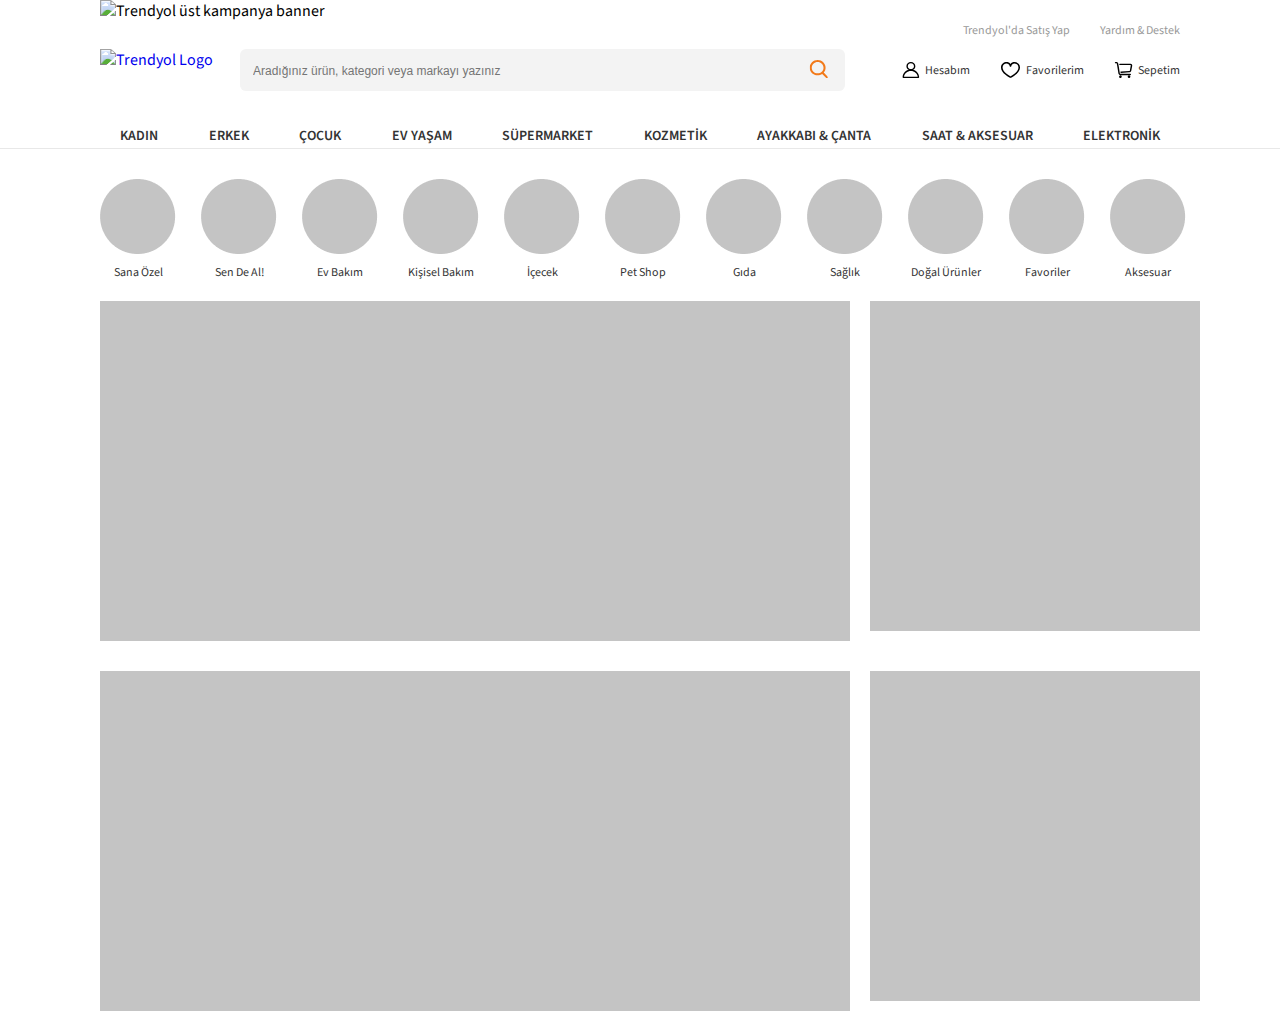
==== index.html @ 32fa2d1e "main rectangles are added" ====
<!DOCTYPE html>
<html lang="tr">
  <head>
    <meta charset="UTF-8" />
    <meta http-equiv="X-UA-Compatible" content="IE=edge" />
    <meta name="viewport" content="width=device-width, initial-scale=1.0" />
    <title>
      En Trend Ürünler Türkiye'nin Online Alışveriş Sitesi Trendyol'da
    </title>

    <link rel="preconnect" href="https://fonts.googleapis.com" />
    <link rel="preconnect" href="https://fonts.gstatic.com" crossorigin />
    <link
      href="https://fonts.googleapis.com/css2?family=Source+Sans+Pro:wght@400;600&display=swap"
      rel="stylesheet"
    />
    <link rel="stylesheet" href="styles.css" />
  </head>
  <body>
    <div class="container">
      <section class="top-banner">
        <img
          src="assets/images/top-banner.jpg"
          alt="Trendyol üst kampanya banner"
        />
      </section>

      <header>
        <div class="header-links">
          <a href="https://partner.trendyol.com/onboarding/satici-formu"
            >Trendyol'da Satış Yap</a
          >
          <a href="https://www.trendyol.com/yardim/sorular">Yardım & Destek</a>
        </div>

        <div class="logo-search-account-container">
          <a href="/">
            <img src="assets/images/logo.svg" alt="Trendyol Logo" />
          </a>
          <form class="search" action="" method="POST">
            <input
              type="search"
              placeholder="Aradığınız ürün, kategori veya markayı yazınız"
            />
            <button>
              <svg
                width="19"
                height="18"
                viewBox="0 0 19 18"
                fill="none"
                xmlns="http://www.w3.org/2000/svg"
              >
                <g clip-path="url(#clip0)">
                  <path
                    d="M19.4109 17.306L14.7269 12.603C15.9255 11.2393 16.5879 9.48658 16.5909 7.671C16.5909 3.441 13.0269 0 8.64593 0C4.26494 0 0.699951 3.441 0.699951 7.671C0.699951 11.901 4.26494 15.342 8.64593 15.342C10.2684 15.3483 11.855 14.8645 13.1979 13.954L17.9179 18.694C18.1149 18.891 18.3799 19 18.6639 19C18.9339 19 19.1889 18.9 19.3819 18.72C19.4795 18.6308 19.558 18.5227 19.6126 18.4023C19.6673 18.2819 19.6969 18.1516 19.6997 18.0194C19.7025 17.8872 19.6784 17.7558 19.629 17.6332C19.5795 17.5106 19.5056 17.3993 19.4119 17.306H19.4109ZM8.64593 2.001C11.8839 2.001 14.5189 4.545 14.5189 7.671C14.5189 10.798 11.8839 13.341 8.64593 13.341C5.40694 13.341 2.77295 10.798 2.77295 7.671C2.77295 4.545 5.40694 2.001 8.64593 2.001Z"
                    fill="#F27A1A"
                  />
                </g>
                <defs>
                  <clipPath id="clip0">
                    <rect
                      width="17.9999"
                      height="18"
                      fill="white"
                      transform="translate(0.699951)"
                    />
                  </clipPath>
                </defs>
              </svg>
            </button>
            <div class="search-history-container">
              <div class="search-history-container-header">
                <h6>Geçmiş Aramalar</h6>
                <a href="#">Temizle</a>
              </div>
              <ul>
                <li><a href="#">Robot Süpürge</a></li>
                <li><a href="#">iPhone 11</a></li>
              </ul>
            </div>
          </form>
          <nav>
            <ul class="account-list">
              <li>
                <a href="https://www.trendyol.com/hesabim/siparislerim">
                  <svg
                    width="18"
                    height="16"
                    viewBox="0 0 18 16"
                    fill="none"
                    xmlns="http://www.w3.org/2000/svg"
                  >
                    <path
                      d="M8.88581 8.89825C5.32286 8.89825 2.39386 11.4335 2.04184 14.683H15.7298C15.3778 11.4335 12.4488 8.89825 8.88581 8.89825ZM16.4684 16H1.30322C0.914888 16 0.600098 15.7052 0.600098 15.3415C0.600098 11.0552 4.30871 7.58117 8.88581 7.58117C13.4629 7.58117 17.1715 11.0552 17.1715 15.3415C17.1715 15.7052 16.8567 16 16.4684 16H16.4684ZM11.974 4.20942C11.974 2.61304 10.5903 1.31708 8.88583 1.31708C7.18136 1.31708 5.79766 2.61304 5.79766 4.20942C5.79766 5.80581 7.18136 7.10177 8.88583 7.10177C10.5903 7.10177 11.974 5.80581 11.974 4.20942ZM13.3802 4.20942C13.3802 6.53323 11.3669 8.41885 8.88581 8.41885C6.4047 8.41885 4.39139 6.53323 4.39139 4.20942C4.39139 1.88561 6.40467 0 8.88581 0C11.367 0 13.3802 1.88565 13.3802 4.20942Z"
                      fill="black"
                    />
                  </svg>
                  Hesabım
                </a>
                <ul class="user-menu">
                  <li>John Doe</li>
                  <li>
                    <a href="">
                      <svg
                        width="14"
                        height="15"
                        viewBox="0 0 14 15"
                        fill="none"
                        xmlns="http://www.w3.org/2000/svg"
                      >
                        <path
                          d="M0.886963 2.89001L6.62349 5.1275V14.9675L0.924612 12.6338L0.886963 2.89001ZM8.03801 14.9987L13.795 12.6337V2.95375L8.05737 5.09623L8.03801 14.9987ZM7.33557 3.9775L12.602 1.9175L7.33557 0L1.94647 1.91624L7.33557 3.9775Z"
                          fill="#999999"
                        />
                      </svg>
                      Siparişlerim
                    </a>
                  </li>
                  <li>
                    <a href="">
                      <svg
                        width="14"
                        height="14"
                        viewBox="0 0 14 14"
                        fill="none"
                        xmlns="http://www.w3.org/2000/svg"
                      >
                        <path
                          d="M0.886963 1.50001V9.75C0.886963 10.563 1.47815 11.25 2.17776 11.25H3.89882V13.75C3.89882 13.8533 3.95347 13.946 4.03631 13.9832C4.06168 13.9947 4.08794 14 4.11397 14C4.17333 14 4.23142 13.9715 4.27317 13.9182L6.36039 11.25H12.5042C13.2038 11.25 13.795 10.563 13.795 9.74998V1.5C13.795 0.686996 13.2038 0 12.5042 0H2.17779C1.47817 0 0.886988 0.686996 0.886988 1.5L0.886963 1.50001ZM9.49229 5.50001C9.49229 4.94851 9.87826 4.50001 10.3528 4.50001C10.8274 4.50001 11.2134 4.94853 11.2134 5.50001C11.2134 6.05151 10.8274 6.50001 10.3528 6.50001C9.87826 6.50001 9.49229 6.05149 9.49229 5.50001ZM6.48042 5.50001C6.48042 4.94851 6.86636 4.50001 7.34096 4.50001C7.81555 4.50001 8.20149 4.94853 8.20149 5.50001C8.20149 6.05151 7.81553 6.50001 7.34096 6.50001C6.86638 6.50001 6.48042 6.05149 6.48042 5.50001ZM3.46856 5.50001C3.46856 4.94851 3.8545 4.50001 4.3291 4.50001C4.80369 4.50001 5.18963 4.94853 5.18963 5.50001C5.18963 6.05151 4.80369 6.50001 4.3291 6.50001C3.8545 6.50001 3.46856 6.05149 3.46856 5.50001Z"
                          fill="#999999"
                        />
                      </svg>
                      Değerlendirmelerim
                    </a>
                  </li>
                  <li>
                    <a href="">
                      <svg
                        width="14"
                        height="18"
                        viewBox="0 0 14 18"
                        fill="none"
                        xmlns="http://www.w3.org/2000/svg"
                      >
                        <path
                          d="M3.2163 4.85682L8.64424 1.60313L7.44733 0L2.84885 4.88181H3.19052C3.19911 4.87183 3.20771 4.86433 3.2163 4.85684V4.85682ZM10.2623 13.8713C9.9808 13.8713 9.76592 13.5766 9.76592 13.247L9.67137 10.3204C9.67137 9.99082 9.88625 9.70116 10.1677 9.70116H13.6725L13.6596 6.19025C13.6596 5.93055 13.593 5.71081 13.4791 5.55598C13.3674 5.40367 13.2083 5.30628 12.972 5.30377H11.4356L10.0926 2.08753L3.89748 5.80568H11.6247L12.02 6.74958C12.2672 6.77955 12.4713 6.92937 12.6024 7.13664C12.7485 7.36887 12.8173 7.66102 12.813 7.95318V9.14429C12.8323 9.21421 12.8022 9.27664 12.7506 9.31159C12.6991 9.34654 12.6368 9.34656 12.5852 9.31159C12.5336 9.27663 12.4906 9.14429 12.4906 9.14429L12.4777 7.96317C12.4777 7.74343 12.4197 7.52367 12.3252 7.37385C12.2306 7.22402 12.1038 7.12913 11.919 7.12913L1.87756 7.13413C1.55309 7.13413 1.2544 7.03674 1.02448 6.86693C0.975054 6.82948 0.929929 6.79202 0.886963 6.74707L0.891266 16.6056C0.893409 16.8128 0.996553 17.0151 1.19425 17.1724C1.39409 17.3322 1.68418 17.4421 2.00865 17.4421H11.8288C12.1812 17.4421 12.5207 17.1075 12.5207 16.6056L12.6303 14.3732C12.6303 14.3033 12.6604 14.2408 12.7119 14.2059C12.7635 14.1709 12.8258 14.1709 12.8774 14.2059C12.929 14.2408 12.9591 14.3057 12.9591 14.3732L12.8495 16.5331C13.0794 16.5182 13.2857 16.4507 13.4297 16.3359C13.593 16.2035 13.6854 16.0262 13.6854 15.7266L13.795 13.8713H10.2623V13.8713ZM1.18782 6.54485C1.35973 6.6722 1.6047 6.7546 1.87329 6.7546H2.35892C2.36106 6.75211 2.36322 6.7496 2.36322 6.7496L3.72557 5.30628H2.05808C1.71427 5.30379 1.40913 5.41865 1.19639 5.58846C1.03738 5.71581 0.934232 5.87063 0.891266 6.03293C0.897712 6.05041 0.899856 6.0679 0.902015 6.08786C0.921355 6.25018 1.01591 6.41748 1.1878 6.54483L1.18782 6.54485ZM10.5782 10.7624V12.6777C10.5782 12.825 10.6491 12.9224 10.72 12.9224H13.651V10.5252H10.72C10.6491 10.5252 10.5782 10.6151 10.5782 10.7624V10.7624Z"
                          fill="#999999"
                        />
                      </svg>
                      Trendyol Cüzdanım
                    </a>
                  </li>
                  <li>
                    <a href="">
                      <svg
                        width="14"
                        height="11"
                        viewBox="0 0 14 11"
                        fill="none"
                        xmlns="http://www.w3.org/2000/svg"
                      >
                        <path
                          d="M10.8057 0.629993C10.6013 0.236243 10.1947 0 9.71927 0H2.24553C1.49794 0 0.886963 0.707483 0.886963 1.5725V9.42875C0.886963 10.2937 1.49794 11 2.24553 11H9.71927C10.1947 11 10.6013 10.765 10.8057 10.3725L13.795 5.5L10.8057 0.630017V0.629993Z"
                          fill="#999999"
                        />
                      </svg>
                      İndirim Kuponlarım
                    </a>
                  </li>
                  <li>
                    <a href="">
                      <svg
                        width="14"
                        height="15"
                        viewBox="0 0 14 15"
                        fill="none"
                        xmlns="http://www.w3.org/2000/svg"
                      >
                        <path
                          d="M7.34097 7.5C9.11582 7.5 10.568 5.8125 10.568 3.75C10.568 1.6875 9.11582 0 7.34097 0C5.56612 0 4.11397 1.6875 4.11397 3.75C4.11397 5.8125 5.56612 7.5 7.34097 7.5ZM7.34097 9.375C5.16274 9.375 0.886963 10.5938 0.886963 13.125V15H13.795V13.125C13.795 10.5938 9.51919 9.375 7.34097 9.375Z"
                          fill="#999999"
                        />
                      </svg>
                      Kullanıcı Bilgilerim
                    </a>
                  </li>
                  <li>
                    <a href="">
                      <svg
                        width="14"
                        height="13"
                        viewBox="0 0 14 13"
                        fill="none"
                        xmlns="http://www.w3.org/2000/svg"
                      >
                        <path
                          d="M12.6851 0C13.2981 0 13.795 0.577417 13.795 1.2897V8.60066C13.795 9.31294 13.2981 9.89036 12.6851 9.89036L6.83278 9.89017L4.48678 12.6173L4.48644 9.89017L1.99679 9.89036C1.4145 9.89036 0.936948 9.36924 0.890642 8.70644L0.886963 8.60067V1.28971C0.886963 0.57743 1.38385 1.27536e-05 1.99679 1.27536e-05L12.6851 0ZM4.16992 4.9966H3.54522L3.54835 5.14838C3.617 6.80828 4.80509 8.13976 6.25001 8.13976H8.37662L8.50722 8.13612C9.93547 8.05634 11.0814 6.6753 11.0814 4.99662H10.4567L10.4536 5.12865C10.394 6.39662 9.48185 7.41383 8.37662 7.41383H6.25001L6.13636 7.41023C5.04494 7.34101 4.16992 6.28119 4.16992 4.99662V4.9966ZM5.45252 1.85346C4.69307 1.85346 4.07687 2.56954 4.07687 3.45207H4.70156L4.70544 3.3629C4.74392 2.92311 5.06397 2.5794 5.45251 2.5794C5.86695 2.5794 6.20348 2.97046 6.20348 3.45207H6.82817L6.82471 3.33796C6.77431 2.50863 6.17894 1.85348 5.45251 1.85348L5.45252 1.85346ZM9.1741 1.85346C8.41465 1.85346 7.79844 2.56954 7.79844 3.45207H8.42314L8.42701 3.3629C8.4655 2.92311 8.78555 2.5794 9.17409 2.5794C9.58853 2.5794 9.92505 2.97046 9.92505 3.45207H10.5497L10.5463 3.33796C10.4959 2.50863 9.90052 1.85348 9.17409 1.85348L9.1741 1.85346Z"
                          fill="#999999"
                        />
                      </svg>
                      Trendyol Asistan
                    </a>
                  </li>
                  <li>
                    <a href="">
                      <svg
                        width="14"
                        height="15"
                        viewBox="0 0 14 15"
                        fill="none"
                        xmlns="http://www.w3.org/2000/svg"
                      >
                        <path
                          d="M7.34097 0C10.8907 0 13.795 3.375 13.795 7.5C13.795 11.625 10.8907 15 7.34097 15C3.79127 15 0.886963 11.625 0.886963 7.5C0.886963 3.375 3.79127 0 7.34097 0ZM7.42703 10.3588C7.19789 10.3588 7.00752 10.45 6.85692 10.6338C6.70632 10.8175 6.63101 11.05 6.63101 11.3338C6.63101 11.6175 6.70629 11.85 6.85692 12.0338C7.00754 12.2175 7.19789 12.3088 7.42703 12.3088C7.65616 12.3088 7.84868 12.2175 8.0025 12.0338C8.15632 11.85 8.23377 11.6175 8.23377 11.3338C8.23377 11.05 8.15632 10.8175 8.0025 10.6338C7.84868 10.45 7.65613 10.3588 7.42703 10.3588ZM7.56686 3.63373C7.15811 3.63373 6.79024 3.73623 6.46432 3.93999C6.20294 4.10249 5.97059 4.30249 5.76728 4.5375L5.61992 4.72125L6.30835 5.45873C6.46647 5.25874 6.63427 5.09998 6.81393 4.98374C6.99359 4.8675 7.19363 4.80873 7.41631 4.80873C7.68846 4.80873 7.90251 4.9 8.05633 5.08373C8.21016 5.26746 8.2876 5.50875 8.2876 5.80871C8.2876 5.99997 8.24779 6.17997 8.16927 6.34622C8.09075 6.51246 7.99178 6.68123 7.87344 6.85246C7.75511 7.0237 7.62926 7.19871 7.49696 7.37746C7.36466 7.55621 7.24633 7.74996 7.142 7.95871C7.03766 8.16744 6.95913 8.39621 6.90536 8.64621C6.86558 8.83371 6.84942 9.03496 6.86018 9.25121L6.87847 9.4712H7.96489C7.93585 9.20493 7.9563 8.96245 8.02405 8.74619C8.0918 8.52992 8.18217 8.32494 8.29296 8.13369C8.40376 7.94243 8.52961 7.75868 8.66945 7.58368C8.80928 7.40867 8.9405 7.22492 9.06207 7.03367C9.18362 6.84241 9.28581 6.63992 9.36863 6.42742C9.45145 6.21492 9.49231 5.97494 9.49231 5.70867C9.49231 5.36742 9.4439 5.06742 9.34708 4.80866C9.25026 4.54989 9.11795 4.33366 8.94908 4.15865C8.78021 3.98365 8.57798 3.8524 8.34132 3.76491C8.10468 3.67739 7.84652 3.63366 7.56685 3.63366L7.56686 3.63373Z"
                          fill="#999999"
                        />
                      </svg>
                      Yardım
                    </a>
                  </li>
                  <li>
                    <a href="">
                      <svg
                        width="14"
                        height="15"
                        viewBox="0 0 14 15"
                        fill="none"
                        xmlns="http://www.w3.org/2000/svg"
                      >
                        <path
                          d="M8.95446 8.12496C8.65705 8.12496 8.41666 8.40499 8.41666 8.74992V11.25C8.41666 11.5944 8.17568 11.875 7.87876 11.875H6.26526V2.49996C6.26526 1.96622 5.97268 1.48934 5.53277 1.31184L5.37353 1.24992H7.87876C8.17568 1.24992 8.41666 1.53053 8.41666 1.875V3.75C8.41666 4.09493 8.65705 4.37496 8.95446 4.37496C9.25188 4.37496 9.49226 4.09493 9.49226 3.75V1.875C9.49226 0.84126 8.76833 0 7.87876 0H2.09709C2.0766 0 2.05947 0.0106494 2.03958 0.0137256C2.01368 0.0112061 1.98896 0 1.96266 0C1.36941 0 0.886963 0.560537 0.886963 1.24992V12.4999C0.886963 13.0337 1.17955 13.5105 1.61945 13.688L4.8562 14.9419C4.9659 14.9812 5.07502 15 5.18965 15C5.78289 15 6.26525 14.4394 6.26525 13.75V13.125H7.87875C8.76832 13.125 9.49225 12.2837 9.49225 11.25V8.74992C9.49225 8.40499 9.25186 8.12496 8.95445 8.12496H8.95446ZM13.6374 5.80811L11.486 3.30814C11.3323 3.12939 11.1009 3.0756 10.8998 3.17241C10.6992 3.26934 10.568 3.49742 10.568 3.75V5.625H8.41666C8.11974 5.625 7.87876 5.90492 7.87876 6.24996C7.87876 6.59501 8.11974 6.87492 8.41666 6.87492H10.568V8.74992C10.568 9.00249 10.6992 9.23058 10.8998 9.32751C11.1009 9.42432 11.3323 9.37055 11.486 9.19189L13.6374 6.69182C13.8477 6.44748 13.8477 6.05244 13.6374 5.80811Z"
                          fill="#999999"
                        />
                      </svg>

                      Çıkış Yap
                    </a>
                  </li>
                </ul>
              </li>
              <li>
                <a href="https://www.trendyol.com/hesabim/favoriler">
                  <svg
                    width="21"
                    height="16"
                    viewBox="0 0 21 16"
                    fill="none"
                    xmlns="http://www.w3.org/2000/svg"
                  >
                    <path
                      d="M11.5595 13.7957C12.5545 13.1852 13.54 12.4969 14.4505 11.7451C16.9537 9.67779 18.4265 7.52344 18.4265 5.43236C18.4265 0.912598 12.0431 -0.0154943 11.2906 4.14822C11.1423 4.9688 9.86694 4.9688 9.71863 4.14817C8.96626 -0.0154629 2.5847 0.912552 2.5847 5.43231C2.5847 7.52345 4.05716 9.67781 6.55982 11.7451C7.47004 12.4969 8.45529 13.1852 9.45011 13.7957C9.86009 14.0473 10.2179 14.2536 10.5046 14.4107C10.7914 14.2536 11.1494 14.0473 11.5595 13.7957L11.5595 13.7957ZM10.5046 16C10.3386 16.0007 10.1783 15.9524 10.0452 15.867C9.69287 15.6851 9.1834 15.4009 8.56889 15.0238C7.51453 14.3768 6.4698 13.6469 5.49814 12.8443C2.68975 10.5245 0.990967 8.03903 0.990967 5.43238C0.990967 -0.0029788 7.98467 -1.71807 10.5047 1.93527C13.0251 -1.71809 20.0202 -0.00299453 20.0202 5.43238C20.0202 8.03911 18.321 10.5246 15.512 12.8444C14.5401 13.647 13.4952 14.3769 12.4406 15.0239C11.8259 15.401 11.3163 15.6852 10.9639 15.867C10.8309 15.9524 10.6705 16.0007 10.5045 16L10.5046 16Z"
                      fill="black"
                    />
                  </svg>
                  Favorilerim
                </a>
              </li>
              <li>
                <a href="https://www.trendyol.com/sepetim#/basket">
                  <svg
                    width="19"
                    height="16"
                    viewBox="0 0 19 16"
                    fill="none"
                    xmlns="http://www.w3.org/2000/svg"
                  >
                    <path
                      d="M16.258 11.8321C16.6647 11.8321 16.9943 12.1345 16.9943 12.5075C16.9943 12.8805 16.6647 13.1829 16.258 13.1829H6.30077C5.3546 13.1829 4.52654 12.4986 4.41134 11.6247L3.37205 4.90052L2.77908 1.75127C2.75021 1.53655 2.53669 1.35128 2.32535 1.35128L1.54197 1.35125C1.14305 1.34116 0.825439 1.04164 0.825439 0.675641C0.825439 0.309641 1.14312 0.0101222 1.54471 0H2.32538C3.28181 0 4.1189 0.684359 4.23417 1.55542L4.82546 4.69066L5.86985 11.4489C5.89648 11.6547 6.09946 11.8321 6.30031 11.8321H16.258H16.258ZM17.7549 2.23243C18.1368 2.62763 18.3113 3.1835 18.235 3.76265L17.2697 8.83518C17.1557 9.69459 16.3289 10.3658 15.3927 10.3656L7.12092 10.9275C6.82488 10.9456 6.54586 10.7992 6.41273 10.5561C6.27959 10.3129 6.31814 10.0202 6.51084 9.81295C6.63888 9.67601 6.81741 9.59356 7.01309 9.5807L15.3383 9.01634C15.5715 9.01523 15.7875 8.84403 15.8151 8.63672L16.7795 3.56475C16.8009 3.40139 16.7493 3.22683 16.6517 3.12525C16.6025 3.07124 16.5293 3.04045 16.4512 3.04149L5.83308 3.04146C5.43416 3.03137 5.11651 2.73188 5.11651 2.36585C5.11651 1.99982 5.43416 1.70033 5.83582 1.69021H16.4512C16.9545 1.69021 17.4189 1.88345 17.7503 2.22809L17.7549 2.2325L17.7549 2.23243ZM6.46185 16L6.45911 16C5.71304 16 5.10822 15.4452 5.10822 14.7609C5.10822 14.0765 5.71304 13.5218 6.46189 13.5218C7.19333 13.5405 7.77568 14.0897 7.77568 14.7609C7.77568 15.432 7.19333 15.9813 6.46189 15.9999L6.46185 16ZM15.0452 16C14.3082 15.9813 13.7258 15.4321 13.7258 14.7609C13.7258 14.0897 14.3082 13.5405 15.0452 13.5219C15.7766 13.5405 16.359 14.0897 16.359 14.7609C16.359 15.4321 15.7766 15.9813 15.0452 16Z"
                      fill="black"
                    />
                  </svg>
                  Sepetim
                </a>
              </li>
            </ul>
          </nav>
        </div>
      </header>
    </div>
    <nav class="header-tabs-navigation">
      <ul class="header-tabs container">
        <li>
          <a href="#">Kadın</a>
          <div class="sub-nav">
            <div class="sub-nav-column">
              <ul class="sub-nav-list">
                <li class="sub-nav-list-item">
                  <a href="#">Sofra & Mutfak</a>
                </li>
                <li class="sub-nav-list-item"><a href="#">Yemek Takımı</a></li>
                <li class="sub-nav-list-item">
                  <a href="#">Çatal Kaşık Bıçak Seti</a>
                </li>
                <li class="sub-nav-list-item">
                  <a href="#">Baharat Takımı</a>
                </li>
                <li class="sub-nav-list-item"><a href="#">Fincan & Kupa</a></li>
                <li class="sub-nav-list-item">
                  <a href="#">Fırın & Kek Kalıbı</a>
                </li>
                <li class="sub-nav-list-item"><a href="#">Çaydanlık</a></li>
                <li class="sub-nav-list-item"><a href="#">Tencere Seti</a></li>
              </ul>
              <ul class="sub-nav-list">
                <li class="sub-nav-list-item"><a href="#">Banyo</a></li>
                <li class="sub-nav-list-item">
                  <a href="#">Havlu & Havlu Seti</a>
                </li>
                <li class="sub-nav-list-item"><a href="#">Bornoz</a></li>
                <li class="sub-nav-list-item"><a href="#">Banyo Seti</a></li>
                <li class="sub-nav-list-item"><a href="#">Banyo Paspası</a></li>
              </ul>
            </div>
            <div class="sub-nav-column">
              <ul class="sub-nav-list">
                <li class="sub-nav-list-item"><a href="#">Ev Tekstili</a></li>
                <li class="sub-nav-list-item"><a href="#">Yatak Odası</a></li>
                <li class="sub-nav-list-item">
                  <a href="#">Halı & Kilim & Paspas</a>
                </li>
                <li class="sub-nav-list-item"><a href="#">Perde</a></li>
                <li class="sub-nav-list-item">
                  <a href="#">Nevresim Takımı</a>
                </li>
                <li class="sub-nav-list-item"><a href="#">Yastık</a></li>
                <li class="sub-nav-list-item">
                  <a href="#">Kırlent ve Kılıfı</a>
                </li>
              </ul>
              <ul class="sub-nav-list">
                <li class="sub-nav-list-item"><a href="#">Ev Dekorasyon</a></li>
                <li class="sub-nav-list-item">
                  <a href="#">Dekoratif Ürünler</a>
                </li>
                <li class="sub-nav-list-item"><a href="#">Tablo</a></li>
                <li class="sub-nav-list-item"><a href="#">Duvar Saati</a></li>
                <li class="sub-nav-list-item"><a href="#">Ayna</a></li>
                <li class="sub-nav-list-item"><a href="#">Sanat</a></li>
              </ul>
            </div>
            <div class="sub-nav-column">
              <ul class="sub-nav-list">
                <li class="sub-nav-list-item"><a href="#">Aydınlatma</a></li>
                <li class="sub-nav-list-item"><a href="#">Avize</a></li>
                <li class="sub-nav-list-item"><a href="#">Lambader</a></li>
                <li class="sub-nav-list-item"><a href="#">Abajur</a></li>
              </ul>
              <ul class="sub-nav-list">
                <li class="sub-nav-list-item"><a href="#">Mobilya</a></li>
                <li class="sub-nav-list-item">
                  <a href="#">Salon & Oturma Odası</a>
                </li>
                <li class="sub-nav-list-item"><a href="#">Yatak Odası</a></li>
                <li class="sub-nav-list-item"><a href="#">Çalışma Odası</a></li>
              </ul>
              <ul class="sub-nav-list">
                <li class="sub-nav-list-item"><a href="#">Ev Gereçleri</a></li>
                <li class="sub-nav-list-item"><a href="#">Düzenleyici</a></li>
                <li class="sub-nav-list-item"><a href="#">Çamaşırlık</a></li>
                <li class="sub-nav-list-item">
                  <a href="#">Temizlik Gereçleri</a>
                </li>
                <li class="sub-nav-list-item"><a href="#">Sepet & Hurç</a></li>
              </ul>
            </div>
            <div class="sub-nav-column">
              <ul class="sub-nav-list">
                <li class="sub-nav-list-item"><a href="#">Hobi</a></li>
                <li class="sub-nav-list-item"><a href="#">Kitap</a></li>
                <li class="sub-nav-list-item"><a href="#">Puzzle</a></li>
                <li class="sub-nav-list-item"><a href="#">Boya & Resim</a></li>
                <li class="sub-nav-list-item"><a href="#">Kutu Oyunları</a></li>
              </ul>
              <ul class="sub-nav-list">
                <li class="sub-nav-list-item">
                  <a href="#">Kırtasiye & Ofis</a>
                </li>
                <li class="sub-nav-list-item"><a href="#">Defter</a></li>
                <li class="sub-nav-list-item"><a href="#">Kalem</a></li>
              </ul>
              <ul class="sub-nav-list">
                <li class="sub-nav-list-item">
                  <a href="#">Spor & Outdoor</a>
                </li>
                <li class="sub-nav-list-item"><a href="#">Koşu Bandı</a></li>
                <li class="sub-nav-list-item">
                  <a href="#">Dumbell & Ağırlık</a>
                </li>
                <li class="sub-nav-list-item">
                  <a href="#">Pilates & Yoga</a>
                </li>
                <li class="sub-nav-list-item">
                  <a href="#">Eliptik Bisiklet</a>
                </li>
              </ul>
            </div>
            <div class="sub-nav-column">
              <ul class="sub-nav-list">
                <li class="sub-nav-list-item">
                  <a href="#">Otomobil & Motosiklet</a>
                </li>
                <li class="sub-nav-list-item"><a href="#">Oto Aksesuar</a></li>
                <li class="sub-nav-list-item"><a href="#">Oto Paspası</a></li>
                <li class="sub-nav-list-item"><a href="#">Oto Lastik</a></li>
                <li class="sub-nav-list-item"><a href="#">Kask</a></li>
              </ul>
              <ul class="sub-nav-list">
                <li class="sub-nav-list-item"><a href="#">Yapı Market</a></li>
                <li class="sub-nav-list-item">
                  <a href="#">Banyo Yapı Malzemeleri</a>
                </li>
                <li class="sub-nav-list-item">
                  <a href="#">Elektrikli Ev Aleti</a>
                </li>
                <li class="sub-nav-list-item">
                  <a href="#">Hırdavat Ürünleri</a>
                </li>
                <li class="sub-nav-list-item"><a href="#">Boya</a></li>
                <li class="sub-nav-list-item"><a href="#">Matkap</a></li>
                <li class="sub-nav-list-item"><a href="#">Ampul</a></li>
              </ul>
            </div>
            <div class="sub-nav-column">
              <ul class="sub-nav-list">
                <li class="sub-nav-list-item">
                  <img
                    src="./assets/images/300x120.png"
                    alt="Campaign container"
                  />
                </li>
                <li class="sub-nav-list-item">
                  <img
                    src="./assets/images/300x120.png"
                    alt="Campaign container"
                  />
                </li>
              </ul>
            </div>
          </div>
        </li>
        <li>
          <a href="#">Erkek</a>
          <div class="sub-nav">
            <div class="sub-nav-column">
              <ul class="sub-nav-list">
                <li class="sub-nav-list-item">
                  <a href="#">Sofra & Mutfak</a>
                </li>
                <li class="sub-nav-list-item"><a href="#">Yemek Takımı</a></li>
                <li class="sub-nav-list-item">
                  <a href="#">Çatal Kaşık Bıçak Seti</a>
                </li>
                <li class="sub-nav-list-item">
                  <a href="#">Baharat Takımı</a>
                </li>
                <li class="sub-nav-list-item"><a href="#">Fincan & Kupa</a></li>
                <li class="sub-nav-list-item">
                  <a href="#">Fırın & Kek Kalıbı</a>
                </li>
                <li class="sub-nav-list-item"><a href="#">Çaydanlık</a></li>
                <li class="sub-nav-list-item"><a href="#">Tencere Seti</a></li>
              </ul>
              <ul class="sub-nav-list">
                <li class="sub-nav-list-item"><a href="#">Banyo</a></li>
                <li class="sub-nav-list-item">
                  <a href="#">Havlu & Havlu Seti</a>
                </li>
                <li class="sub-nav-list-item"><a href="#">Bornoz</a></li>
                <li class="sub-nav-list-item"><a href="#">Banyo Seti</a></li>
                <li class="sub-nav-list-item"><a href="#">Banyo Paspası</a></li>
              </ul>
            </div>
            <div class="sub-nav-column">
              <ul class="sub-nav-list">
                <li class="sub-nav-list-item"><a href="#">Ev Tekstili</a></li>
                <li class="sub-nav-list-item"><a href="#">Yatak Odası</a></li>
                <li class="sub-nav-list-item">
                  <a href="#">Halı & Kilim & Paspas</a>
                </li>
                <li class="sub-nav-list-item"><a href="#">Perde</a></li>
                <li class="sub-nav-list-item">
                  <a href="#">Nevresim Takımı</a>
                </li>
                <li class="sub-nav-list-item"><a href="#">Yastık</a></li>
                <li class="sub-nav-list-item">
                  <a href="#">Kırlent ve Kılıfı</a>
                </li>
              </ul>
              <ul class="sub-nav-list">
                <li class="sub-nav-list-item"><a href="#">Ev Dekorasyon</a></li>
                <li class="sub-nav-list-item">
                  <a href="#">Dekoratif Ürünler</a>
                </li>
                <li class="sub-nav-list-item"><a href="#">Tablo</a></li>
                <li class="sub-nav-list-item"><a href="#">Duvar Saati</a></li>
                <li class="sub-nav-list-item"><a href="#">Ayna</a></li>
                <li class="sub-nav-list-item"><a href="#">Sanat</a></li>
              </ul>
            </div>
            <div class="sub-nav-column">
              <ul class="sub-nav-list">
                <li class="sub-nav-list-item"><a href="#">Aydınlatma</a></li>
                <li class="sub-nav-list-item"><a href="#">Avize</a></li>
                <li class="sub-nav-list-item"><a href="#">Lambader</a></li>
                <li class="sub-nav-list-item"><a href="#">Abajur</a></li>
              </ul>
              <ul class="sub-nav-list">
                <li class="sub-nav-list-item"><a href="#">Mobilya</a></li>
                <li class="sub-nav-list-item">
                  <a href="#">Salon & Oturma Odası</a>
                </li>
                <li class="sub-nav-list-item"><a href="#">Yatak Odası</a></li>
                <li class="sub-nav-list-item"><a href="#">Çalışma Odası</a></li>
              </ul>
              <ul class="sub-nav-list">
                <li class="sub-nav-list-item"><a href="#">Ev Gereçleri</a></li>
                <li class="sub-nav-list-item"><a href="#">Düzenleyici</a></li>
                <li class="sub-nav-list-item"><a href="#">Çamaşırlık</a></li>
                <li class="sub-nav-list-item">
                  <a href="#">Temizlik Gereçleri</a>
                </li>
                <li class="sub-nav-list-item"><a href="#">Sepet & Hurç</a></li>
              </ul>
            </div>
            <div class="sub-nav-column">
              <ul class="sub-nav-list">
                <li class="sub-nav-list-item"><a href="#">Hobi</a></li>
                <li class="sub-nav-list-item"><a href="#">Kitap</a></li>
                <li class="sub-nav-list-item"><a href="#">Puzzle</a></li>
                <li class="sub-nav-list-item"><a href="#">Boya & Resim</a></li>
                <li class="sub-nav-list-item"><a href="#">Kutu Oyunları</a></li>
              </ul>
              <ul class="sub-nav-list">
                <li class="sub-nav-list-item">
                  <a href="#">Kırtasiye & Ofis</a>
                </li>
                <li class="sub-nav-list-item"><a href="#">Defter</a></li>
                <li class="sub-nav-list-item"><a href="#">Kalem</a></li>
              </ul>
              <ul class="sub-nav-list">
                <li class="sub-nav-list-item">
                  <a href="#">Spor & Outdoor</a>
                </li>
                <li class="sub-nav-list-item"><a href="#">Koşu Bandı</a></li>
                <li class="sub-nav-list-item">
                  <a href="#">Dumbell & Ağırlık</a>
                </li>
                <li class="sub-nav-list-item">
                  <a href="#">Pilates & Yoga</a>
                </li>
                <li class="sub-nav-list-item">
                  <a href="#">Eliptik Bisiklet</a>
                </li>
              </ul>
            </div>
            <div class="sub-nav-column">
              <ul class="sub-nav-list">
                <li class="sub-nav-list-item">
                  <a href="#">Otomobil & Motosiklet</a>
                </li>
                <li class="sub-nav-list-item"><a href="#">Oto Aksesuar</a></li>
                <li class="sub-nav-list-item"><a href="#">Oto Paspası</a></li>
                <li class="sub-nav-list-item"><a href="#">Oto Lastik</a></li>
                <li class="sub-nav-list-item"><a href="#">Kask</a></li>
              </ul>
              <ul class="sub-nav-list">
                <li class="sub-nav-list-item"><a href="#">Yapı Market</a></li>
                <li class="sub-nav-list-item">
                  <a href="#">Banyo Yapı Malzemeleri</a>
                </li>
                <li class="sub-nav-list-item">
                  <a href="#">Elektrikli Ev Aleti</a>
                </li>
                <li class="sub-nav-list-item">
                  <a href="#">Hırdavat Ürünleri</a>
                </li>
                <li class="sub-nav-list-item"><a href="#">Boya</a></li>
                <li class="sub-nav-list-item"><a href="#">Matkap</a></li>
                <li class="sub-nav-list-item"><a href="#">Ampul</a></li>
              </ul>
            </div>
            <div class="sub-nav-column">
              <ul class="sub-nav-list">
                <li class="sub-nav-list-item">
                  <img
                    src="./assets/images/300x120.png"
                    alt="Campaign container"
                  />
                </li>
                <li class="sub-nav-list-item">
                  <img
                    src="./assets/images/300x120.png"
                    alt="Campaign container"
                  />
                </li>
              </ul>
            </div>
          </div>
        </li>
        <li>
          <a href="#">Çocuk</a>
          <div class="sub-nav">
            <div class="sub-nav-column">
              <ul class="sub-nav-list">
                <li class="sub-nav-list-item">
                  <a href="#">Sofra & Mutfak</a>
                </li>
                <li class="sub-nav-list-item"><a href="#">Yemek Takımı</a></li>
                <li class="sub-nav-list-item">
                  <a href="#">Çatal Kaşık Bıçak Seti</a>
                </li>
                <li class="sub-nav-list-item">
                  <a href="#">Baharat Takımı</a>
                </li>
                <li class="sub-nav-list-item"><a href="#">Fincan & Kupa</a></li>
                <li class="sub-nav-list-item">
                  <a href="#">Fırın & Kek Kalıbı</a>
                </li>
                <li class="sub-nav-list-item"><a href="#">Çaydanlık</a></li>
                <li class="sub-nav-list-item"><a href="#">Tencere Seti</a></li>
              </ul>
              <ul class="sub-nav-list">
                <li class="sub-nav-list-item"><a href="#">Banyo</a></li>
                <li class="sub-nav-list-item">
                  <a href="#">Havlu & Havlu Seti</a>
                </li>
                <li class="sub-nav-list-item"><a href="#">Bornoz</a></li>
                <li class="sub-nav-list-item"><a href="#">Banyo Seti</a></li>
                <li class="sub-nav-list-item"><a href="#">Banyo Paspası</a></li>
              </ul>
            </div>
            <div class="sub-nav-column">
              <ul class="sub-nav-list">
                <li class="sub-nav-list-item"><a href="#">Ev Tekstili</a></li>
                <li class="sub-nav-list-item"><a href="#">Yatak Odası</a></li>
                <li class="sub-nav-list-item">
                  <a href="#">Halı & Kilim & Paspas</a>
                </li>
                <li class="sub-nav-list-item"><a href="#">Perde</a></li>
                <li class="sub-nav-list-item">
                  <a href="#">Nevresim Takımı</a>
                </li>
                <li class="sub-nav-list-item"><a href="#">Yastık</a></li>
                <li class="sub-nav-list-item">
                  <a href="#">Kırlent ve Kılıfı</a>
                </li>
              </ul>
              <ul class="sub-nav-list">
                <li class="sub-nav-list-item"><a href="#">Ev Dekorasyon</a></li>
                <li class="sub-nav-list-item">
                  <a href="#">Dekoratif Ürünler</a>
                </li>
                <li class="sub-nav-list-item"><a href="#">Tablo</a></li>
                <li class="sub-nav-list-item"><a href="#">Duvar Saati</a></li>
                <li class="sub-nav-list-item"><a href="#">Ayna</a></li>
                <li class="sub-nav-list-item"><a href="#">Sanat</a></li>
              </ul>
            </div>
            <div class="sub-nav-column">
              <ul class="sub-nav-list">
                <li class="sub-nav-list-item"><a href="#">Aydınlatma</a></li>
                <li class="sub-nav-list-item"><a href="#">Avize</a></li>
                <li class="sub-nav-list-item"><a href="#">Lambader</a></li>
                <li class="sub-nav-list-item"><a href="#">Abajur</a></li>
              </ul>
              <ul class="sub-nav-list">
                <li class="sub-nav-list-item"><a href="#">Mobilya</a></li>
                <li class="sub-nav-list-item">
                  <a href="#">Salon & Oturma Odası</a>
                </li>
                <li class="sub-nav-list-item"><a href="#">Yatak Odası</a></li>
                <li class="sub-nav-list-item"><a href="#">Çalışma Odası</a></li>
              </ul>
              <ul class="sub-nav-list">
                <li class="sub-nav-list-item"><a href="#">Ev Gereçleri</a></li>
                <li class="sub-nav-list-item"><a href="#">Düzenleyici</a></li>
                <li class="sub-nav-list-item"><a href="#">Çamaşırlık</a></li>
                <li class="sub-nav-list-item">
                  <a href="#">Temizlik Gereçleri</a>
                </li>
                <li class="sub-nav-list-item"><a href="#">Sepet & Hurç</a></li>
              </ul>
            </div>
            <div class="sub-nav-column">
              <ul class="sub-nav-list">
                <li class="sub-nav-list-item"><a href="#">Hobi</a></li>
                <li class="sub-nav-list-item"><a href="#">Kitap</a></li>
                <li class="sub-nav-list-item"><a href="#">Puzzle</a></li>
                <li class="sub-nav-list-item"><a href="#">Boya & Resim</a></li>
                <li class="sub-nav-list-item"><a href="#">Kutu Oyunları</a></li>
              </ul>
              <ul class="sub-nav-list">
                <li class="sub-nav-list-item">
                  <a href="#">Kırtasiye & Ofis</a>
                </li>
                <li class="sub-nav-list-item"><a href="#">Defter</a></li>
                <li class="sub-nav-list-item"><a href="#">Kalem</a></li>
              </ul>
              <ul class="sub-nav-list">
                <li class="sub-nav-list-item">
                  <a href="#">Spor & Outdoor</a>
                </li>
                <li class="sub-nav-list-item"><a href="#">Koşu Bandı</a></li>
                <li class="sub-nav-list-item">
                  <a href="#">Dumbell & Ağırlık</a>
                </li>
                <li class="sub-nav-list-item">
                  <a href="#">Pilates & Yoga</a>
                </li>
                <li class="sub-nav-list-item">
                  <a href="#">Eliptik Bisiklet</a>
                </li>
              </ul>
            </div>
            <div class="sub-nav-column">
              <ul class="sub-nav-list">
                <li class="sub-nav-list-item">
                  <a href="#">Otomobil & Motosiklet</a>
                </li>
                <li class="sub-nav-list-item"><a href="#">Oto Aksesuar</a></li>
                <li class="sub-nav-list-item"><a href="#">Oto Paspası</a></li>
                <li class="sub-nav-list-item"><a href="#">Oto Lastik</a></li>
                <li class="sub-nav-list-item"><a href="#">Kask</a></li>
              </ul>
              <ul class="sub-nav-list">
                <li class="sub-nav-list-item"><a href="#">Yapı Market</a></li>
                <li class="sub-nav-list-item">
                  <a href="#">Banyo Yapı Malzemeleri</a>
                </li>
                <li class="sub-nav-list-item">
                  <a href="#">Elektrikli Ev Aleti</a>
                </li>
                <li class="sub-nav-list-item">
                  <a href="#">Hırdavat Ürünleri</a>
                </li>
                <li class="sub-nav-list-item"><a href="#">Boya</a></li>
                <li class="sub-nav-list-item"><a href="#">Matkap</a></li>
                <li class="sub-nav-list-item"><a href="#">Ampul</a></li>
              </ul>
            </div>
            <div class="sub-nav-column">
              <ul class="sub-nav-list">
                <li class="sub-nav-list-item">
                  <img
                    src="./assets/images/300x120.png"
                    alt="Campaign container"
                  />
                </li>
                <li class="sub-nav-list-item">
                  <img
                    src="./assets/images/300x120.png"
                    alt="Campaign container"
                  />
                </li>
              </ul>
            </div>
          </div>
        </li>
        <li>
          <a href="#">Ev Yaşam</a>
          <div class="sub-nav">
            <div class="sub-nav-column">
              <ul class="sub-nav-list">
                <li class="sub-nav-list-item">
                  <a href="#">Sofra & Mutfak</a>
                </li>
                <li class="sub-nav-list-item"><a href="#">Yemek Takımı</a></li>
                <li class="sub-nav-list-item">
                  <a href="#">Çatal Kaşık Bıçak Seti</a>
                </li>
                <li class="sub-nav-list-item">
                  <a href="#">Baharat Takımı</a>
                </li>
                <li class="sub-nav-list-item"><a href="#">Fincan & Kupa</a></li>
                <li class="sub-nav-list-item">
                  <a href="#">Fırın & Kek Kalıbı</a>
                </li>
                <li class="sub-nav-list-item"><a href="#">Çaydanlık</a></li>
                <li class="sub-nav-list-item"><a href="#">Tencere Seti</a></li>
              </ul>
              <ul class="sub-nav-list">
                <li class="sub-nav-list-item"><a href="#">Banyo</a></li>
                <li class="sub-nav-list-item">
                  <a href="#">Havlu & Havlu Seti</a>
                </li>
                <li class="sub-nav-list-item"><a href="#">Bornoz</a></li>
                <li class="sub-nav-list-item"><a href="#">Banyo Seti</a></li>
                <li class="sub-nav-list-item"><a href="#">Banyo Paspası</a></li>
              </ul>
            </div>
            <div class="sub-nav-column">
              <ul class="sub-nav-list">
                <li class="sub-nav-list-item"><a href="#">Ev Tekstili</a></li>
                <li class="sub-nav-list-item"><a href="#">Yatak Odası</a></li>
                <li class="sub-nav-list-item">
                  <a href="#">Halı & Kilim & Paspas</a>
                </li>
                <li class="sub-nav-list-item"><a href="#">Perde</a></li>
                <li class="sub-nav-list-item">
                  <a href="#">Nevresim Takımı</a>
                </li>
                <li class="sub-nav-list-item"><a href="#">Yastık</a></li>
                <li class="sub-nav-list-item">
                  <a href="#">Kırlent ve Kılıfı</a>
                </li>
              </ul>
              <ul class="sub-nav-list">
                <li class="sub-nav-list-item"><a href="#">Ev Dekorasyon</a></li>
                <li class="sub-nav-list-item">
                  <a href="#">Dekoratif Ürünler</a>
                </li>
                <li class="sub-nav-list-item"><a href="#">Tablo</a></li>
                <li class="sub-nav-list-item"><a href="#">Duvar Saati</a></li>
                <li class="sub-nav-list-item"><a href="#">Ayna</a></li>
                <li class="sub-nav-list-item"><a href="#">Sanat</a></li>
              </ul>
            </div>
            <div class="sub-nav-column">
              <ul class="sub-nav-list">
                <li class="sub-nav-list-item"><a href="#">Aydınlatma</a></li>
                <li class="sub-nav-list-item"><a href="#">Avize</a></li>
                <li class="sub-nav-list-item"><a href="#">Lambader</a></li>
                <li class="sub-nav-list-item"><a href="#">Abajur</a></li>
              </ul>
              <ul class="sub-nav-list">
                <li class="sub-nav-list-item"><a href="#">Mobilya</a></li>
                <li class="sub-nav-list-item">
                  <a href="#">Salon & Oturma Odası</a>
                </li>
                <li class="sub-nav-list-item"><a href="#">Yatak Odası</a></li>
                <li class="sub-nav-list-item"><a href="#">Çalışma Odası</a></li>
              </ul>
              <ul class="sub-nav-list">
                <li class="sub-nav-list-item"><a href="#">Ev Gereçleri</a></li>
                <li class="sub-nav-list-item"><a href="#">Düzenleyici</a></li>
                <li class="sub-nav-list-item"><a href="#">Çamaşırlık</a></li>
                <li class="sub-nav-list-item">
                  <a href="#">Temizlik Gereçleri</a>
                </li>
                <li class="sub-nav-list-item"><a href="#">Sepet & Hurç</a></li>
              </ul>
            </div>
            <div class="sub-nav-column">
              <ul class="sub-nav-list">
                <li class="sub-nav-list-item"><a href="#">Hobi</a></li>
                <li class="sub-nav-list-item"><a href="#">Kitap</a></li>
                <li class="sub-nav-list-item"><a href="#">Puzzle</a></li>
                <li class="sub-nav-list-item"><a href="#">Boya & Resim</a></li>
                <li class="sub-nav-list-item"><a href="#">Kutu Oyunları</a></li>
              </ul>
              <ul class="sub-nav-list">
                <li class="sub-nav-list-item">
                  <a href="#">Kırtasiye & Ofis</a>
                </li>
                <li class="sub-nav-list-item"><a href="#">Defter</a></li>
                <li class="sub-nav-list-item"><a href="#">Kalem</a></li>
              </ul>
              <ul class="sub-nav-list">
                <li class="sub-nav-list-item">
                  <a href="#">Spor & Outdoor</a>
                </li>
                <li class="sub-nav-list-item"><a href="#">Koşu Bandı</a></li>
                <li class="sub-nav-list-item">
                  <a href="#">Dumbell & Ağırlık</a>
                </li>
                <li class="sub-nav-list-item">
                  <a href="#">Pilates & Yoga</a>
                </li>
                <li class="sub-nav-list-item">
                  <a href="#">Eliptik Bisiklet</a>
                </li>
              </ul>
            </div>
            <div class="sub-nav-column">
              <ul class="sub-nav-list">
                <li class="sub-nav-list-item">
                  <a href="#">Otomobil & Motosiklet</a>
                </li>
                <li class="sub-nav-list-item"><a href="#">Oto Aksesuar</a></li>
                <li class="sub-nav-list-item"><a href="#">Oto Paspası</a></li>
                <li class="sub-nav-list-item"><a href="#">Oto Lastik</a></li>
                <li class="sub-nav-list-item"><a href="#">Kask</a></li>
              </ul>
              <ul class="sub-nav-list">
                <li class="sub-nav-list-item"><a href="#">Yapı Market</a></li>
                <li class="sub-nav-list-item">
                  <a href="#">Banyo Yapı Malzemeleri</a>
                </li>
                <li class="sub-nav-list-item">
                  <a href="#">Elektrikli Ev Aleti</a>
                </li>
                <li class="sub-nav-list-item">
                  <a href="#">Hırdavat Ürünleri</a>
                </li>
                <li class="sub-nav-list-item"><a href="#">Boya</a></li>
                <li class="sub-nav-list-item"><a href="#">Matkap</a></li>
                <li class="sub-nav-list-item"><a href="#">Ampul</a></li>
              </ul>
            </div>
            <div class="sub-nav-column">
              <ul class="sub-nav-list">
                <li class="sub-nav-list-item">
                  <img
                    src="./assets/images/300x120.png"
                    alt="Campaign container"
                  />
                </li>
                <li class="sub-nav-list-item">
                  <img
                    src="./assets/images/300x120.png"
                    alt="Campaign container"
                  />
                </li>
              </ul>
            </div>
          </div>
        </li>
        <li>
          <a href="#">Süpermarket</a>
          <div class="sub-nav">
            <div class="sub-nav-column">
              <ul class="sub-nav-list">
                <li class="sub-nav-list-item">
                  <a href="#">Sofra & Mutfak</a>
                </li>
                <li class="sub-nav-list-item"><a href="#">Yemek Takımı</a></li>
                <li class="sub-nav-list-item">
                  <a href="#">Çatal Kaşık Bıçak Seti</a>
                </li>
                <li class="sub-nav-list-item">
                  <a href="#">Baharat Takımı</a>
                </li>
                <li class="sub-nav-list-item"><a href="#">Fincan & Kupa</a></li>
                <li class="sub-nav-list-item">
                  <a href="#">Fırın & Kek Kalıbı</a>
                </li>
                <li class="sub-nav-list-item"><a href="#">Çaydanlık</a></li>
                <li class="sub-nav-list-item"><a href="#">Tencere Seti</a></li>
              </ul>
              <ul class="sub-nav-list">
                <li class="sub-nav-list-item"><a href="#">Banyo</a></li>
                <li class="sub-nav-list-item">
                  <a href="#">Havlu & Havlu Seti</a>
                </li>
                <li class="sub-nav-list-item"><a href="#">Bornoz</a></li>
                <li class="sub-nav-list-item"><a href="#">Banyo Seti</a></li>
                <li class="sub-nav-list-item"><a href="#">Banyo Paspası</a></li>
              </ul>
            </div>
            <div class="sub-nav-column">
              <ul class="sub-nav-list">
                <li class="sub-nav-list-item"><a href="#">Ev Tekstili</a></li>
                <li class="sub-nav-list-item"><a href="#">Yatak Odası</a></li>
                <li class="sub-nav-list-item">
                  <a href="#">Halı & Kilim & Paspas</a>
                </li>
                <li class="sub-nav-list-item"><a href="#">Perde</a></li>
                <li class="sub-nav-list-item">
                  <a href="#">Nevresim Takımı</a>
                </li>
                <li class="sub-nav-list-item"><a href="#">Yastık</a></li>
                <li class="sub-nav-list-item">
                  <a href="#">Kırlent ve Kılıfı</a>
                </li>
              </ul>
              <ul class="sub-nav-list">
                <li class="sub-nav-list-item"><a href="#">Ev Dekorasyon</a></li>
                <li class="sub-nav-list-item">
                  <a href="#">Dekoratif Ürünler</a>
                </li>
                <li class="sub-nav-list-item"><a href="#">Tablo</a></li>
                <li class="sub-nav-list-item"><a href="#">Duvar Saati</a></li>
                <li class="sub-nav-list-item"><a href="#">Ayna</a></li>
                <li class="sub-nav-list-item"><a href="#">Sanat</a></li>
              </ul>
            </div>
            <div class="sub-nav-column">
              <ul class="sub-nav-list">
                <li class="sub-nav-list-item"><a href="#">Aydınlatma</a></li>
                <li class="sub-nav-list-item"><a href="#">Avize</a></li>
                <li class="sub-nav-list-item"><a href="#">Lambader</a></li>
                <li class="sub-nav-list-item"><a href="#">Abajur</a></li>
              </ul>
              <ul class="sub-nav-list">
                <li class="sub-nav-list-item"><a href="#">Mobilya</a></li>
                <li class="sub-nav-list-item">
                  <a href="#">Salon & Oturma Odası</a>
                </li>
                <li class="sub-nav-list-item"><a href="#">Yatak Odası</a></li>
                <li class="sub-nav-list-item"><a href="#">Çalışma Odası</a></li>
              </ul>
              <ul class="sub-nav-list">
                <li class="sub-nav-list-item"><a href="#">Ev Gereçleri</a></li>
                <li class="sub-nav-list-item"><a href="#">Düzenleyici</a></li>
                <li class="sub-nav-list-item"><a href="#">Çamaşırlık</a></li>
                <li class="sub-nav-list-item">
                  <a href="#">Temizlik Gereçleri</a>
                </li>
                <li class="sub-nav-list-item"><a href="#">Sepet & Hurç</a></li>
              </ul>
            </div>
            <div class="sub-nav-column">
              <ul class="sub-nav-list">
                <li class="sub-nav-list-item"><a href="#">Hobi</a></li>
                <li class="sub-nav-list-item"><a href="#">Kitap</a></li>
                <li class="sub-nav-list-item"><a href="#">Puzzle</a></li>
                <li class="sub-nav-list-item"><a href="#">Boya & Resim</a></li>
                <li class="sub-nav-list-item"><a href="#">Kutu Oyunları</a></li>
              </ul>
              <ul class="sub-nav-list">
                <li class="sub-nav-list-item">
                  <a href="#">Kırtasiye & Ofis</a>
                </li>
                <li class="sub-nav-list-item"><a href="#">Defter</a></li>
                <li class="sub-nav-list-item"><a href="#">Kalem</a></li>
              </ul>
              <ul class="sub-nav-list">
                <li class="sub-nav-list-item">
                  <a href="#">Spor & Outdoor</a>
                </li>
                <li class="sub-nav-list-item"><a href="#">Koşu Bandı</a></li>
                <li class="sub-nav-list-item">
                  <a href="#">Dumbell & Ağırlık</a>
                </li>
                <li class="sub-nav-list-item">
                  <a href="#">Pilates & Yoga</a>
                </li>
                <li class="sub-nav-list-item">
                  <a href="#">Eliptik Bisiklet</a>
                </li>
              </ul>
            </div>
            <div class="sub-nav-column">
              <ul class="sub-nav-list">
                <li class="sub-nav-list-item">
                  <a href="#">Otomobil & Motosiklet</a>
                </li>
                <li class="sub-nav-list-item"><a href="#">Oto Aksesuar</a></li>
                <li class="sub-nav-list-item"><a href="#">Oto Paspası</a></li>
                <li class="sub-nav-list-item"><a href="#">Oto Lastik</a></li>
                <li class="sub-nav-list-item"><a href="#">Kask</a></li>
              </ul>
              <ul class="sub-nav-list">
                <li class="sub-nav-list-item"><a href="#">Yapı Market</a></li>
                <li class="sub-nav-list-item">
                  <a href="#">Banyo Yapı Malzemeleri</a>
                </li>
                <li class="sub-nav-list-item">
                  <a href="#">Elektrikli Ev Aleti</a>
                </li>
                <li class="sub-nav-list-item">
                  <a href="#">Hırdavat Ürünleri</a>
                </li>
                <li class="sub-nav-list-item"><a href="#">Boya</a></li>
                <li class="sub-nav-list-item"><a href="#">Matkap</a></li>
                <li class="sub-nav-list-item"><a href="#">Ampul</a></li>
              </ul>
            </div>
            <div class="sub-nav-column">
              <ul class="sub-nav-list">
                <li class="sub-nav-list-item">
                  <img
                    src="./assets/images/300x120.png"
                    alt="Campaign container"
                  />
                </li>
                <li class="sub-nav-list-item">
                  <img
                    src="./assets/images/300x120.png"
                    alt="Campaign container"
                  />
                </li>
              </ul>
            </div>
          </div>
        </li>
        <li>
          <a href="#">Kozmetik</a>
          <div class="sub-nav">
            <div class="sub-nav-column">
              <ul class="sub-nav-list">
                <li class="sub-nav-list-item">
                  <a href="#">Sofra & Mutfak</a>
                </li>
                <li class="sub-nav-list-item"><a href="#">Yemek Takımı</a></li>
                <li class="sub-nav-list-item">
                  <a href="#">Çatal Kaşık Bıçak Seti</a>
                </li>
                <li class="sub-nav-list-item">
                  <a href="#">Baharat Takımı</a>
                </li>
                <li class="sub-nav-list-item"><a href="#">Fincan & Kupa</a></li>
                <li class="sub-nav-list-item">
                  <a href="#">Fırın & Kek Kalıbı</a>
                </li>
                <li class="sub-nav-list-item"><a href="#">Çaydanlık</a></li>
                <li class="sub-nav-list-item"><a href="#">Tencere Seti</a></li>
              </ul>
              <ul class="sub-nav-list">
                <li class="sub-nav-list-item"><a href="#">Banyo</a></li>
                <li class="sub-nav-list-item">
                  <a href="#">Havlu & Havlu Seti</a>
                </li>
                <li class="sub-nav-list-item"><a href="#">Bornoz</a></li>
                <li class="sub-nav-list-item"><a href="#">Banyo Seti</a></li>
                <li class="sub-nav-list-item"><a href="#">Banyo Paspası</a></li>
              </ul>
            </div>
            <div class="sub-nav-column">
              <ul class="sub-nav-list">
                <li class="sub-nav-list-item"><a href="#">Ev Tekstili</a></li>
                <li class="sub-nav-list-item"><a href="#">Yatak Odası</a></li>
                <li class="sub-nav-list-item">
                  <a href="#">Halı & Kilim & Paspas</a>
                </li>
                <li class="sub-nav-list-item"><a href="#">Perde</a></li>
                <li class="sub-nav-list-item">
                  <a href="#">Nevresim Takımı</a>
                </li>
                <li class="sub-nav-list-item"><a href="#">Yastık</a></li>
                <li class="sub-nav-list-item">
                  <a href="#">Kırlent ve Kılıfı</a>
                </li>
              </ul>
              <ul class="sub-nav-list">
                <li class="sub-nav-list-item"><a href="#">Ev Dekorasyon</a></li>
                <li class="sub-nav-list-item">
                  <a href="#">Dekoratif Ürünler</a>
                </li>
                <li class="sub-nav-list-item"><a href="#">Tablo</a></li>
                <li class="sub-nav-list-item"><a href="#">Duvar Saati</a></li>
                <li class="sub-nav-list-item"><a href="#">Ayna</a></li>
                <li class="sub-nav-list-item"><a href="#">Sanat</a></li>
              </ul>
            </div>
            <div class="sub-nav-column">
              <ul class="sub-nav-list">
                <li class="sub-nav-list-item"><a href="#">Aydınlatma</a></li>
                <li class="sub-nav-list-item"><a href="#">Avize</a></li>
                <li class="sub-nav-list-item"><a href="#">Lambader</a></li>
                <li class="sub-nav-list-item"><a href="#">Abajur</a></li>
              </ul>
              <ul class="sub-nav-list">
                <li class="sub-nav-list-item"><a href="#">Mobilya</a></li>
                <li class="sub-nav-list-item">
                  <a href="#">Salon & Oturma Odası</a>
                </li>
                <li class="sub-nav-list-item"><a href="#">Yatak Odası</a></li>
                <li class="sub-nav-list-item"><a href="#">Çalışma Odası</a></li>
              </ul>
              <ul class="sub-nav-list">
                <li class="sub-nav-list-item"><a href="#">Ev Gereçleri</a></li>
                <li class="sub-nav-list-item"><a href="#">Düzenleyici</a></li>
                <li class="sub-nav-list-item"><a href="#">Çamaşırlık</a></li>
                <li class="sub-nav-list-item">
                  <a href="#">Temizlik Gereçleri</a>
                </li>
                <li class="sub-nav-list-item"><a href="#">Sepet & Hurç</a></li>
              </ul>
            </div>
            <div class="sub-nav-column">
              <ul class="sub-nav-list">
                <li class="sub-nav-list-item"><a href="#">Hobi</a></li>
                <li class="sub-nav-list-item"><a href="#">Kitap</a></li>
                <li class="sub-nav-list-item"><a href="#">Puzzle</a></li>
                <li class="sub-nav-list-item"><a href="#">Boya & Resim</a></li>
                <li class="sub-nav-list-item"><a href="#">Kutu Oyunları</a></li>
              </ul>
              <ul class="sub-nav-list">
                <li class="sub-nav-list-item">
                  <a href="#">Kırtasiye & Ofis</a>
                </li>
                <li class="sub-nav-list-item"><a href="#">Defter</a></li>
                <li class="sub-nav-list-item"><a href="#">Kalem</a></li>
              </ul>
              <ul class="sub-nav-list">
                <li class="sub-nav-list-item">
                  <a href="#">Spor & Outdoor</a>
                </li>
                <li class="sub-nav-list-item"><a href="#">Koşu Bandı</a></li>
                <li class="sub-nav-list-item">
                  <a href="#">Dumbell & Ağırlık</a>
                </li>
                <li class="sub-nav-list-item">
                  <a href="#">Pilates & Yoga</a>
                </li>
                <li class="sub-nav-list-item">
                  <a href="#">Eliptik Bisiklet</a>
                </li>
              </ul>
            </div>
            <div class="sub-nav-column">
              <ul class="sub-nav-list">
                <li class="sub-nav-list-item">
                  <a href="#">Otomobil & Motosiklet</a>
                </li>
                <li class="sub-nav-list-item"><a href="#">Oto Aksesuar</a></li>
                <li class="sub-nav-list-item"><a href="#">Oto Paspası</a></li>
                <li class="sub-nav-list-item"><a href="#">Oto Lastik</a></li>
                <li class="sub-nav-list-item"><a href="#">Kask</a></li>
              </ul>
              <ul class="sub-nav-list">
                <li class="sub-nav-list-item"><a href="#">Yapı Market</a></li>
                <li class="sub-nav-list-item">
                  <a href="#">Banyo Yapı Malzemeleri</a>
                </li>
                <li class="sub-nav-list-item">
                  <a href="#">Elektrikli Ev Aleti</a>
                </li>
                <li class="sub-nav-list-item">
                  <a href="#">Hırdavat Ürünleri</a>
                </li>
                <li class="sub-nav-list-item"><a href="#">Boya</a></li>
                <li class="sub-nav-list-item"><a href="#">Matkap</a></li>
                <li class="sub-nav-list-item"><a href="#">Ampul</a></li>
              </ul>
            </div>
            <div class="sub-nav-column">
              <ul class="sub-nav-list">
                <li class="sub-nav-list-item">
                  <img
                    src="./assets/images/300x120.png"
                    alt="Campaign container"
                  />
                </li>
                <li class="sub-nav-list-item">
                  <img
                    src="./assets/images/300x120.png"
                    alt="Campaign container"
                  />
                </li>
              </ul>
            </div>
          </div>
        </li>
        <li>
          <a href="#">Ayakkabı & Çanta</a>
          <div class="sub-nav">
            <div class="sub-nav-column">
              <ul class="sub-nav-list">
                <li class="sub-nav-list-item">
                  <a href="#">Sofra & Mutfak</a>
                </li>
                <li class="sub-nav-list-item"><a href="#">Yemek Takımı</a></li>
                <li class="sub-nav-list-item">
                  <a href="#">Çatal Kaşık Bıçak Seti</a>
                </li>
                <li class="sub-nav-list-item">
                  <a href="#">Baharat Takımı</a>
                </li>
                <li class="sub-nav-list-item"><a href="#">Fincan & Kupa</a></li>
                <li class="sub-nav-list-item">
                  <a href="#">Fırın & Kek Kalıbı</a>
                </li>
                <li class="sub-nav-list-item"><a href="#">Çaydanlık</a></li>
                <li class="sub-nav-list-item"><a href="#">Tencere Seti</a></li>
              </ul>
              <ul class="sub-nav-list">
                <li class="sub-nav-list-item"><a href="#">Banyo</a></li>
                <li class="sub-nav-list-item">
                  <a href="#">Havlu & Havlu Seti</a>
                </li>
                <li class="sub-nav-list-item"><a href="#">Bornoz</a></li>
                <li class="sub-nav-list-item"><a href="#">Banyo Seti</a></li>
                <li class="sub-nav-list-item"><a href="#">Banyo Paspası</a></li>
              </ul>
            </div>
            <div class="sub-nav-column">
              <ul class="sub-nav-list">
                <li class="sub-nav-list-item"><a href="#">Ev Tekstili</a></li>
                <li class="sub-nav-list-item"><a href="#">Yatak Odası</a></li>
                <li class="sub-nav-list-item">
                  <a href="#">Halı & Kilim & Paspas</a>
                </li>
                <li class="sub-nav-list-item"><a href="#">Perde</a></li>
                <li class="sub-nav-list-item">
                  <a href="#">Nevresim Takımı</a>
                </li>
                <li class="sub-nav-list-item"><a href="#">Yastık</a></li>
                <li class="sub-nav-list-item">
                  <a href="#">Kırlent ve Kılıfı</a>
                </li>
              </ul>
              <ul class="sub-nav-list">
                <li class="sub-nav-list-item"><a href="#">Ev Dekorasyon</a></li>
                <li class="sub-nav-list-item">
                  <a href="#">Dekoratif Ürünler</a>
                </li>
                <li class="sub-nav-list-item"><a href="#">Tablo</a></li>
                <li class="sub-nav-list-item"><a href="#">Duvar Saati</a></li>
                <li class="sub-nav-list-item"><a href="#">Ayna</a></li>
                <li class="sub-nav-list-item"><a href="#">Sanat</a></li>
              </ul>
            </div>
            <div class="sub-nav-column">
              <ul class="sub-nav-list">
                <li class="sub-nav-list-item"><a href="#">Aydınlatma</a></li>
                <li class="sub-nav-list-item"><a href="#">Avize</a></li>
                <li class="sub-nav-list-item"><a href="#">Lambader</a></li>
                <li class="sub-nav-list-item"><a href="#">Abajur</a></li>
              </ul>
              <ul class="sub-nav-list">
                <li class="sub-nav-list-item"><a href="#">Mobilya</a></li>
                <li class="sub-nav-list-item">
                  <a href="#">Salon & Oturma Odası</a>
                </li>
                <li class="sub-nav-list-item"><a href="#">Yatak Odası</a></li>
                <li class="sub-nav-list-item"><a href="#">Çalışma Odası</a></li>
              </ul>
              <ul class="sub-nav-list">
                <li class="sub-nav-list-item"><a href="#">Ev Gereçleri</a></li>
                <li class="sub-nav-list-item"><a href="#">Düzenleyici</a></li>
                <li class="sub-nav-list-item"><a href="#">Çamaşırlık</a></li>
                <li class="sub-nav-list-item">
                  <a href="#">Temizlik Gereçleri</a>
                </li>
                <li class="sub-nav-list-item"><a href="#">Sepet & Hurç</a></li>
              </ul>
            </div>
            <div class="sub-nav-column">
              <ul class="sub-nav-list">
                <li class="sub-nav-list-item"><a href="#">Hobi</a></li>
                <li class="sub-nav-list-item"><a href="#">Kitap</a></li>
                <li class="sub-nav-list-item"><a href="#">Puzzle</a></li>
                <li class="sub-nav-list-item"><a href="#">Boya & Resim</a></li>
                <li class="sub-nav-list-item"><a href="#">Kutu Oyunları</a></li>
              </ul>
              <ul class="sub-nav-list">
                <li class="sub-nav-list-item">
                  <a href="#">Kırtasiye & Ofis</a>
                </li>
                <li class="sub-nav-list-item"><a href="#">Defter</a></li>
                <li class="sub-nav-list-item"><a href="#">Kalem</a></li>
              </ul>
              <ul class="sub-nav-list">
                <li class="sub-nav-list-item">
                  <a href="#">Spor & Outdoor</a>
                </li>
                <li class="sub-nav-list-item"><a href="#">Koşu Bandı</a></li>
                <li class="sub-nav-list-item">
                  <a href="#">Dumbell & Ağırlık</a>
                </li>
                <li class="sub-nav-list-item">
                  <a href="#">Pilates & Yoga</a>
                </li>
                <li class="sub-nav-list-item">
                  <a href="#">Eliptik Bisiklet</a>
                </li>
              </ul>
            </div>
            <div class="sub-nav-column">
              <ul class="sub-nav-list">
                <li class="sub-nav-list-item">
                  <a href="#">Otomobil & Motosiklet</a>
                </li>
                <li class="sub-nav-list-item"><a href="#">Oto Aksesuar</a></li>
                <li class="sub-nav-list-item"><a href="#">Oto Paspası</a></li>
                <li class="sub-nav-list-item"><a href="#">Oto Lastik</a></li>
                <li class="sub-nav-list-item"><a href="#">Kask</a></li>
              </ul>
              <ul class="sub-nav-list">
                <li class="sub-nav-list-item"><a href="#">Yapı Market</a></li>
                <li class="sub-nav-list-item">
                  <a href="#">Banyo Yapı Malzemeleri</a>
                </li>
                <li class="sub-nav-list-item">
                  <a href="#">Elektrikli Ev Aleti</a>
                </li>
                <li class="sub-nav-list-item">
                  <a href="#">Hırdavat Ürünleri</a>
                </li>
                <li class="sub-nav-list-item"><a href="#">Boya</a></li>
                <li class="sub-nav-list-item"><a href="#">Matkap</a></li>
                <li class="sub-nav-list-item"><a href="#">Ampul</a></li>
              </ul>
            </div>
            <div class="sub-nav-column">
              <ul class="sub-nav-list">
                <li class="sub-nav-list-item">
                  <img
                    src="./assets/images/300x120.png"
                    alt="Campaign container"
                  />
                </li>
                <li class="sub-nav-list-item">
                  <img
                    src="./assets/images/300x120.png"
                    alt="Campaign container"
                  />
                </li>
              </ul>
            </div>
          </div>
        </li>
        <li>
          <a href="#">Saat & Aksesuar</a>
          <div class="sub-nav">
            <div class="sub-nav-column">
              <ul class="sub-nav-list">
                <li class="sub-nav-list-item">
                  <a href="#">Sofra & Mutfak</a>
                </li>
                <li class="sub-nav-list-item"><a href="#">Yemek Takımı</a></li>
                <li class="sub-nav-list-item">
                  <a href="#">Çatal Kaşık Bıçak Seti</a>
                </li>
                <li class="sub-nav-list-item">
                  <a href="#">Baharat Takımı</a>
                </li>
                <li class="sub-nav-list-item"><a href="#">Fincan & Kupa</a></li>
                <li class="sub-nav-list-item">
                  <a href="#">Fırın & Kek Kalıbı</a>
                </li>
                <li class="sub-nav-list-item"><a href="#">Çaydanlık</a></li>
                <li class="sub-nav-list-item"><a href="#">Tencere Seti</a></li>
              </ul>
              <ul class="sub-nav-list">
                <li class="sub-nav-list-item"><a href="#">Banyo</a></li>
                <li class="sub-nav-list-item">
                  <a href="#">Havlu & Havlu Seti</a>
                </li>
                <li class="sub-nav-list-item"><a href="#">Bornoz</a></li>
                <li class="sub-nav-list-item"><a href="#">Banyo Seti</a></li>
                <li class="sub-nav-list-item"><a href="#">Banyo Paspası</a></li>
              </ul>
            </div>
            <div class="sub-nav-column">
              <ul class="sub-nav-list">
                <li class="sub-nav-list-item"><a href="#">Ev Tekstili</a></li>
                <li class="sub-nav-list-item"><a href="#">Yatak Odası</a></li>
                <li class="sub-nav-list-item">
                  <a href="#">Halı & Kilim & Paspas</a>
                </li>
                <li class="sub-nav-list-item"><a href="#">Perde</a></li>
                <li class="sub-nav-list-item">
                  <a href="#">Nevresim Takımı</a>
                </li>
                <li class="sub-nav-list-item"><a href="#">Yastık</a></li>
                <li class="sub-nav-list-item">
                  <a href="#">Kırlent ve Kılıfı</a>
                </li>
              </ul>
              <ul class="sub-nav-list">
                <li class="sub-nav-list-item"><a href="#">Ev Dekorasyon</a></li>
                <li class="sub-nav-list-item">
                  <a href="#">Dekoratif Ürünler</a>
                </li>
                <li class="sub-nav-list-item"><a href="#">Tablo</a></li>
                <li class="sub-nav-list-item"><a href="#">Duvar Saati</a></li>
                <li class="sub-nav-list-item"><a href="#">Ayna</a></li>
                <li class="sub-nav-list-item"><a href="#">Sanat</a></li>
              </ul>
            </div>
            <div class="sub-nav-column">
              <ul class="sub-nav-list">
                <li class="sub-nav-list-item"><a href="#">Aydınlatma</a></li>
                <li class="sub-nav-list-item"><a href="#">Avize</a></li>
                <li class="sub-nav-list-item"><a href="#">Lambader</a></li>
                <li class="sub-nav-list-item"><a href="#">Abajur</a></li>
              </ul>
              <ul class="sub-nav-list">
                <li class="sub-nav-list-item"><a href="#">Mobilya</a></li>
                <li class="sub-nav-list-item">
                  <a href="#">Salon & Oturma Odası</a>
                </li>
                <li class="sub-nav-list-item"><a href="#">Yatak Odası</a></li>
                <li class="sub-nav-list-item"><a href="#">Çalışma Odası</a></li>
              </ul>
              <ul class="sub-nav-list">
                <li class="sub-nav-list-item"><a href="#">Ev Gereçleri</a></li>
                <li class="sub-nav-list-item"><a href="#">Düzenleyici</a></li>
                <li class="sub-nav-list-item"><a href="#">Çamaşırlık</a></li>
                <li class="sub-nav-list-item">
                  <a href="#">Temizlik Gereçleri</a>
                </li>
                <li class="sub-nav-list-item"><a href="#">Sepet & Hurç</a></li>
              </ul>
            </div>
            <div class="sub-nav-column">
              <ul class="sub-nav-list">
                <li class="sub-nav-list-item"><a href="#">Hobi</a></li>
                <li class="sub-nav-list-item"><a href="#">Kitap</a></li>
                <li class="sub-nav-list-item"><a href="#">Puzzle</a></li>
                <li class="sub-nav-list-item"><a href="#">Boya & Resim</a></li>
                <li class="sub-nav-list-item"><a href="#">Kutu Oyunları</a></li>
              </ul>
              <ul class="sub-nav-list">
                <li class="sub-nav-list-item">
                  <a href="#">Kırtasiye & Ofis</a>
                </li>
                <li class="sub-nav-list-item"><a href="#">Defter</a></li>
                <li class="sub-nav-list-item"><a href="#">Kalem</a></li>
              </ul>
              <ul class="sub-nav-list">
                <li class="sub-nav-list-item">
                  <a href="#">Spor & Outdoor</a>
                </li>
                <li class="sub-nav-list-item"><a href="#">Koşu Bandı</a></li>
                <li class="sub-nav-list-item">
                  <a href="#">Dumbell & Ağırlık</a>
                </li>
                <li class="sub-nav-list-item">
                  <a href="#">Pilates & Yoga</a>
                </li>
                <li class="sub-nav-list-item">
                  <a href="#">Eliptik Bisiklet</a>
                </li>
              </ul>
            </div>
            <div class="sub-nav-column">
              <ul class="sub-nav-list">
                <li class="sub-nav-list-item">
                  <a href="#">Otomobil & Motosiklet</a>
                </li>
                <li class="sub-nav-list-item"><a href="#">Oto Aksesuar</a></li>
                <li class="sub-nav-list-item"><a href="#">Oto Paspası</a></li>
                <li class="sub-nav-list-item"><a href="#">Oto Lastik</a></li>
                <li class="sub-nav-list-item"><a href="#">Kask</a></li>
              </ul>
              <ul class="sub-nav-list">
                <li class="sub-nav-list-item"><a href="#">Yapı Market</a></li>
                <li class="sub-nav-list-item">
                  <a href="#">Banyo Yapı Malzemeleri</a>
                </li>
                <li class="sub-nav-list-item">
                  <a href="#">Elektrikli Ev Aleti</a>
                </li>
                <li class="sub-nav-list-item">
                  <a href="#">Hırdavat Ürünleri</a>
                </li>
                <li class="sub-nav-list-item"><a href="#">Boya</a></li>
                <li class="sub-nav-list-item"><a href="#">Matkap</a></li>
                <li class="sub-nav-list-item"><a href="#">Ampul</a></li>
              </ul>
            </div>
            <div class="sub-nav-column">
              <ul class="sub-nav-list">
                <li class="sub-nav-list-item">
                  <img
                    src="./assets/images/300x120.png"
                    alt="Campaign container"
                  />
                </li>
                <li class="sub-nav-list-item">
                  <img
                    src="./assets/images/300x120.png"
                    alt="Campaign container"
                  />
                </li>
              </ul>
            </div>
          </div>
        </li>
        <li>
          <a href="#">Elektronik</a>
          <div class="sub-nav">
            <div class="sub-nav-column">
              <ul class="sub-nav-list">
                <li class="sub-nav-list-item">
                  <a href="#">Sofra & Mutfak</a>
                </li>
                <li class="sub-nav-list-item"><a href="#">Yemek Takımı</a></li>
                <li class="sub-nav-list-item">
                  <a href="#">Çatal Kaşık Bıçak Seti</a>
                </li>
                <li class="sub-nav-list-item">
                  <a href="#">Baharat Takımı</a>
                </li>
                <li class="sub-nav-list-item"><a href="#">Fincan & Kupa</a></li>
                <li class="sub-nav-list-item">
                  <a href="#">Fırın & Kek Kalıbı</a>
                </li>
                <li class="sub-nav-list-item"><a href="#">Çaydanlık</a></li>
                <li class="sub-nav-list-item"><a href="#">Tencere Seti</a></li>
              </ul>
              <ul class="sub-nav-list">
                <li class="sub-nav-list-item"><a href="#">Banyo</a></li>
                <li class="sub-nav-list-item">
                  <a href="#">Havlu & Havlu Seti</a>
                </li>
                <li class="sub-nav-list-item"><a href="#">Bornoz</a></li>
                <li class="sub-nav-list-item"><a href="#">Banyo Seti</a></li>
                <li class="sub-nav-list-item"><a href="#">Banyo Paspası</a></li>
              </ul>
            </div>
            <div class="sub-nav-column">
              <ul class="sub-nav-list">
                <li class="sub-nav-list-item"><a href="#">Ev Tekstili</a></li>
                <li class="sub-nav-list-item"><a href="#">Yatak Odası</a></li>
                <li class="sub-nav-list-item">
                  <a href="#">Halı & Kilim & Paspas</a>
                </li>
                <li class="sub-nav-list-item"><a href="#">Perde</a></li>
                <li class="sub-nav-list-item">
                  <a href="#">Nevresim Takımı</a>
                </li>
                <li class="sub-nav-list-item"><a href="#">Yastık</a></li>
                <li class="sub-nav-list-item">
                  <a href="#">Kırlent ve Kılıfı</a>
                </li>
              </ul>
              <ul class="sub-nav-list">
                <li class="sub-nav-list-item"><a href="#">Ev Dekorasyon</a></li>
                <li class="sub-nav-list-item">
                  <a href="#">Dekoratif Ürünler</a>
                </li>
                <li class="sub-nav-list-item"><a href="#">Tablo</a></li>
                <li class="sub-nav-list-item"><a href="#">Duvar Saati</a></li>
                <li class="sub-nav-list-item"><a href="#">Ayna</a></li>
                <li class="sub-nav-list-item"><a href="#">Sanat</a></li>
              </ul>
            </div>
            <div class="sub-nav-column">
              <ul class="sub-nav-list">
                <li class="sub-nav-list-item"><a href="#">Aydınlatma</a></li>
                <li class="sub-nav-list-item"><a href="#">Avize</a></li>
                <li class="sub-nav-list-item"><a href="#">Lambader</a></li>
                <li class="sub-nav-list-item"><a href="#">Abajur</a></li>
              </ul>
              <ul class="sub-nav-list">
                <li class="sub-nav-list-item"><a href="#">Mobilya</a></li>
                <li class="sub-nav-list-item">
                  <a href="#">Salon & Oturma Odası</a>
                </li>
                <li class="sub-nav-list-item"><a href="#">Yatak Odası</a></li>
                <li class="sub-nav-list-item"><a href="#">Çalışma Odası</a></li>
              </ul>
              <ul class="sub-nav-list">
                <li class="sub-nav-list-item"><a href="#">Ev Gereçleri</a></li>
                <li class="sub-nav-list-item"><a href="#">Düzenleyici</a></li>
                <li class="sub-nav-list-item"><a href="#">Çamaşırlık</a></li>
                <li class="sub-nav-list-item">
                  <a href="#">Temizlik Gereçleri</a>
                </li>
                <li class="sub-nav-list-item"><a href="#">Sepet & Hurç</a></li>
              </ul>
            </div>
            <div class="sub-nav-column">
              <ul class="sub-nav-list">
                <li class="sub-nav-list-item"><a href="#">Hobi</a></li>
                <li class="sub-nav-list-item"><a href="#">Kitap</a></li>
                <li class="sub-nav-list-item"><a href="#">Puzzle</a></li>
                <li class="sub-nav-list-item"><a href="#">Boya & Resim</a></li>
                <li class="sub-nav-list-item"><a href="#">Kutu Oyunları</a></li>
              </ul>
              <ul class="sub-nav-list">
                <li class="sub-nav-list-item">
                  <a href="#">Kırtasiye & Ofis</a>
                </li>
                <li class="sub-nav-list-item"><a href="#">Defter</a></li>
                <li class="sub-nav-list-item"><a href="#">Kalem</a></li>
              </ul>
              <ul class="sub-nav-list">
                <li class="sub-nav-list-item">
                  <a href="#">Spor & Outdoor</a>
                </li>
                <li class="sub-nav-list-item"><a href="#">Koşu Bandı</a></li>
                <li class="sub-nav-list-item">
                  <a href="#">Dumbell & Ağırlık</a>
                </li>
                <li class="sub-nav-list-item">
                  <a href="#">Pilates & Yoga</a>
                </li>
                <li class="sub-nav-list-item">
                  <a href="#">Eliptik Bisiklet</a>
                </li>
              </ul>
            </div>
            <div class="sub-nav-column">
              <ul class="sub-nav-list">
                <li class="sub-nav-list-item">
                  <a href="#">Otomobil & Motosiklet</a>
                </li>
                <li class="sub-nav-list-item"><a href="#">Oto Aksesuar</a></li>
                <li class="sub-nav-list-item"><a href="#">Oto Paspası</a></li>
                <li class="sub-nav-list-item"><a href="#">Oto Lastik</a></li>
                <li class="sub-nav-list-item"><a href="#">Kask</a></li>
              </ul>
              <ul class="sub-nav-list">
                <li class="sub-nav-list-item"><a href="#">Yapı Market</a></li>
                <li class="sub-nav-list-item">
                  <a href="#">Banyo Yapı Malzemeleri</a>
                </li>
                <li class="sub-nav-list-item">
                  <a href="#">Elektrikli Ev Aleti</a>
                </li>
                <li class="sub-nav-list-item">
                  <a href="#">Hırdavat Ürünleri</a>
                </li>
                <li class="sub-nav-list-item"><a href="#">Boya</a></li>
                <li class="sub-nav-list-item"><a href="#">Matkap</a></li>
                <li class="sub-nav-list-item"><a href="#">Ampul</a></li>
              </ul>
            </div>
            <div class="sub-nav-column">
              <ul class="sub-nav-list">
                <li class="sub-nav-list-item">
                  <img
                    src="./assets/images/300x120.png"
                    alt="Campaign container"
                  />
                </li>
                <li class="sub-nav-list-item">
                  <img
                    src="./assets/images/300x120.png"
                    alt="Campaign container"
                  />
                </li>
              </ul>
            </div>
          </div>
        </li>
      </ul>
    </nav>

    <main class="container">
      <div class="circled-slider">
          <a href="#">
              <img src="assets/images/75x75.png" alt="75x75">
              <p>Sana Özel</p>
          </a>
          <a href="#">
              <img src="assets/images/75x75.png" alt="75x75">
              <p>Sen De Al!</p>
          </a>
          <a href="#">
              <img src="assets/images/75x75.png" alt="75x75">
              <p>Ev Bakım</p>
          </a>
          <a href="#">
              <img src="assets/images/75x75.png" alt="75x75">
              <p>Kişisel Bakım</p>
          </a>
          <a href="#">
              <img src="assets/images/75x75.png" alt="75x75">
              <p>İçecek</p>
          </a>
          <a href="#">
              <img src="assets/images/75x75.png" alt="75x75">
              <p>Pet Shop</p>
          </a>
          <a href="#">
              <img src="assets/images/75x75.png" alt="75x75">
              <p>Gıda</p>
          </a>
          <a href="#">
              <img src="assets/images/75x75.png" alt="75x75">
              <p>Sağlık</p>
          </a>
          <a href="#">
              <img src="assets/images/75x75.png" alt="75x75">
              <p>Doğal Ürünler</p>
          </a>
          <a href="#">
              <img src="assets/images/75x75.png" alt="75x75">
              <p>Favoriler</p>
          </a>
          <a href="#">
              <img src="assets/images/75x75.png" alt="75x75">
              <p>Aksesuar</p>
          </a>
      </div>

      <div class="main-sections">
        <div class="left-first-section"></div>
        <div class="right-first-section"></div>
        <div class="left-second-section"></div>
        <div class="right-second-section"></div>
      </div>

    </main>

  </body>
</html>
---- styles.css ----
:root {
  --primary-color: #f27a1a;
  --account-link-color: #333;
  --account-link-hover-color: var(--primary-color);
}

html,
body {
  margin: 0;
  font-family: 'Source Sans Pro', sans-serif;
}

* {
  box-sizing: border-box;
}

a {
  text-decoration: none;
}

ul {
  list-style: none;
}

.container {
  width: 1080px;
  margin: 0 auto;
}

.header-links {
  display: flex;
  justify-content: flex-end;
  gap: 30px;
}
.header-links a {
  color: #999999;
  font-size: 12px;
}
.header-links a:hover {
  color: #666666;
}

.logo-search-account-container {
  display: grid;
  grid-template-columns: 140px 1fr 335px;
  margin-top: 10px;
}

.search {
  display: flex;
  align-items: center;
  justify-content: flex-end;
  height: 42px;
  background-color: #f3f3f3;
  border-radius: 6px;
  padding: 10px;
  border: 1px solid #f3f3f3;
  border-bottom: none;
  position: relative;
}

.search:focus-within {
  border: 1px solid var(--primary-color);
  border-bottom: none;
  border-bottom-left-radius: 0;
  border-bottom-right-radius: 0;
}

.search input {
  flex: 1;
  background: none;
  border: none;
  outline: none;
  font-size: 12px;
}

.search input::-webkit-search-cancel-button {
  -webkit-appearance: none;
}

.search button {
  background: none;
  border: none;
}
.search-history-container {
  display: none;
}

.search:focus-within .search-history-container {
  display: block;
  position: absolute;
  background-color: #fff;
  width: 100.3%;
  height: 167px;
  top: 41px;
  left: -1px;
  border: 1px solid var(--primary-color);
  z-index: 2;
}

.search-history-container-header {
  display: flex;
  align-items: center;
  justify-content: space-between;
  padding: 0 10px 0 18px;
  font-size: 12px;
}
.search-history-container-header h6 {
  color: var(--primary-color);
  font-size: 12px;
  margin: 12px 0;
}
.search-history-container-header a {
  color: #333;
}

.search-history-container ul {
  margin: 0;
  padding-left: 18px;
  font-size: 12px;
}
.search-history-container ul li {
  margin-bottom: 5px;
  color: #333;
}
.search-history-container ul li a {
  color: #333;
}

.account-list {
  display: flex;
  justify-content: flex-end;
  gap: 30px;
  font-size: 12px;
  height: 100%;
  margin: 0;
}
ul.account-list > li {
  height: 100%;
  display: flex;
}

.account-list li a {
  display: flex;
  align-items: center;
  gap: 5px;
  color: var(--account-link-color);
}

.account-list li a:hover {
  color: var(--primary-color);
}

.account-list li a:hover svg path {
  fill: var(--account-link-hover-color);
}

.user-menu {
  display: none;
  width: 170px;
  height: 289px;
  padding: 15px 10px;
  background-color: #fff;
  border: 1px solid #e6e6e6;
  box-shadow: 0px 3px 10px rgba(0, 0, 0, 0.07);
}

.account-list li:first-child {
  color: var(--primary-color);
}
.account-list li:hover {
  position: relative;
}
.account-list li:hover .user-menu {
  display: block;
  position: absolute;
  top: 90%;
  left: -60px;
  cursor: pointer;
  z-index: 2;
}
.user-menu li {
  margin-bottom: 15px;
}

.header-tabs-navigation {
  border-bottom: 1px solid #e8e8e8;
}

.header-tabs {
  display: flex;
  justify-content: space-between;
  padding: 0;
  /* padding-left: 23px; */
  margin-top: 30px;
  position: relative;
}

.header-tabs li {
  padding: 2.5px 20px;
  z-index: 1;
}
.header-tabs li:hover {
  box-shadow: inset 0 -2px var(--primary-color);
}

.header-tabs li a {
  color: #333;
  font-weight: 600;
  font-size: 14px;
  text-transform: uppercase;
}
.header-tabs li:hover a {
  color: var(--primary-color);
}

.header-tabs li .sub-nav {
  display: none;
  position: absolute;
  width: 1085px;
  height: 360px;
  left: 0;
  top: 26px;
  padding: 0;
  background-color: #fff;
  box-shadow: 0px 3px 10px rgba(0, 0, 0, 0.1);
}

.header-tabs li:hover .sub-nav {
  display: flex;
  padding: 25px 30px 0 25px;
  justify-content: space-between;
}

.header-tabs li:hover .sub-nav-list {
  padding: 0;
  margin: 0;
  margin-bottom: 20px;
}

.header-tabs li:hover .sub-nav-list-item {
  padding: 0;
  margin: 0;
  box-shadow: none;
}
.header-tabs li:hover .sub-nav-list-item img {
  margin-bottom: 20px;
}

.header-tabs li:hover .sub-nav-list-item a {
  color: #666;
  font-weight: normal;
  text-transform: capitalize;
  font-size: 13px;
}
.header-tabs li:hover .sub-nav-list-item:first-child a {
  color: #333;
  font-size: 15px;
}

.header-tabs li:hover .sub-nav-list-item a:hover {
  color: var(--primary-color);
  text-decoration: underline;
}

.circled-slider {
  margin: 0;
  padding: 0;
  display: flex;
  gap: 25px;
  margin-top: 30px;
  text-align: center;
}
.circled-slider a {

  display: flex;
  flex-direction: column;
  gap: 10px;
}
.circled-slider a p {
  margin: 0;
  padding: 0;
  font-size: 12px;
  color: #333;
}

.main-sections {
  width: 1100px;
  height: 100%;
  margin: 0 auto;
  display: grid;
  grid-template-columns: 750px 20px 330px;
  padding-top: 20px;
}

.main-sections div {
}


.left-first-section {
  background: #C4C4C4;
  grid-column-start: 1;
  grid-column-end: 2;
  width: 750px;
  height: 340px;
}
.left-second-section {
  background: #C4C4C4;
  grid-column-start: 1;
  grid-column-end: 2;
  width: 750px;
  height: 340px;
}

.right-first-section {
  background: #C4C4C4;
  grid-column-start: 3;
  grid-column-end: 4;
  width: 330px;
  height: 330px;
  margin-bottom: 40px;

}

.right-second-section {
  background: #C4C4C4;
  grid-column-start: 3;
  grid-column-end: 4;
  width: 330px;
  height: 330px;

}


.alt-alan {
  grid-column-start: 2;
  grid-column-end: 4;
  background: springgreen;
}

html, body {
  height: 100%;
  margin: 0;
  padding: 0;
}
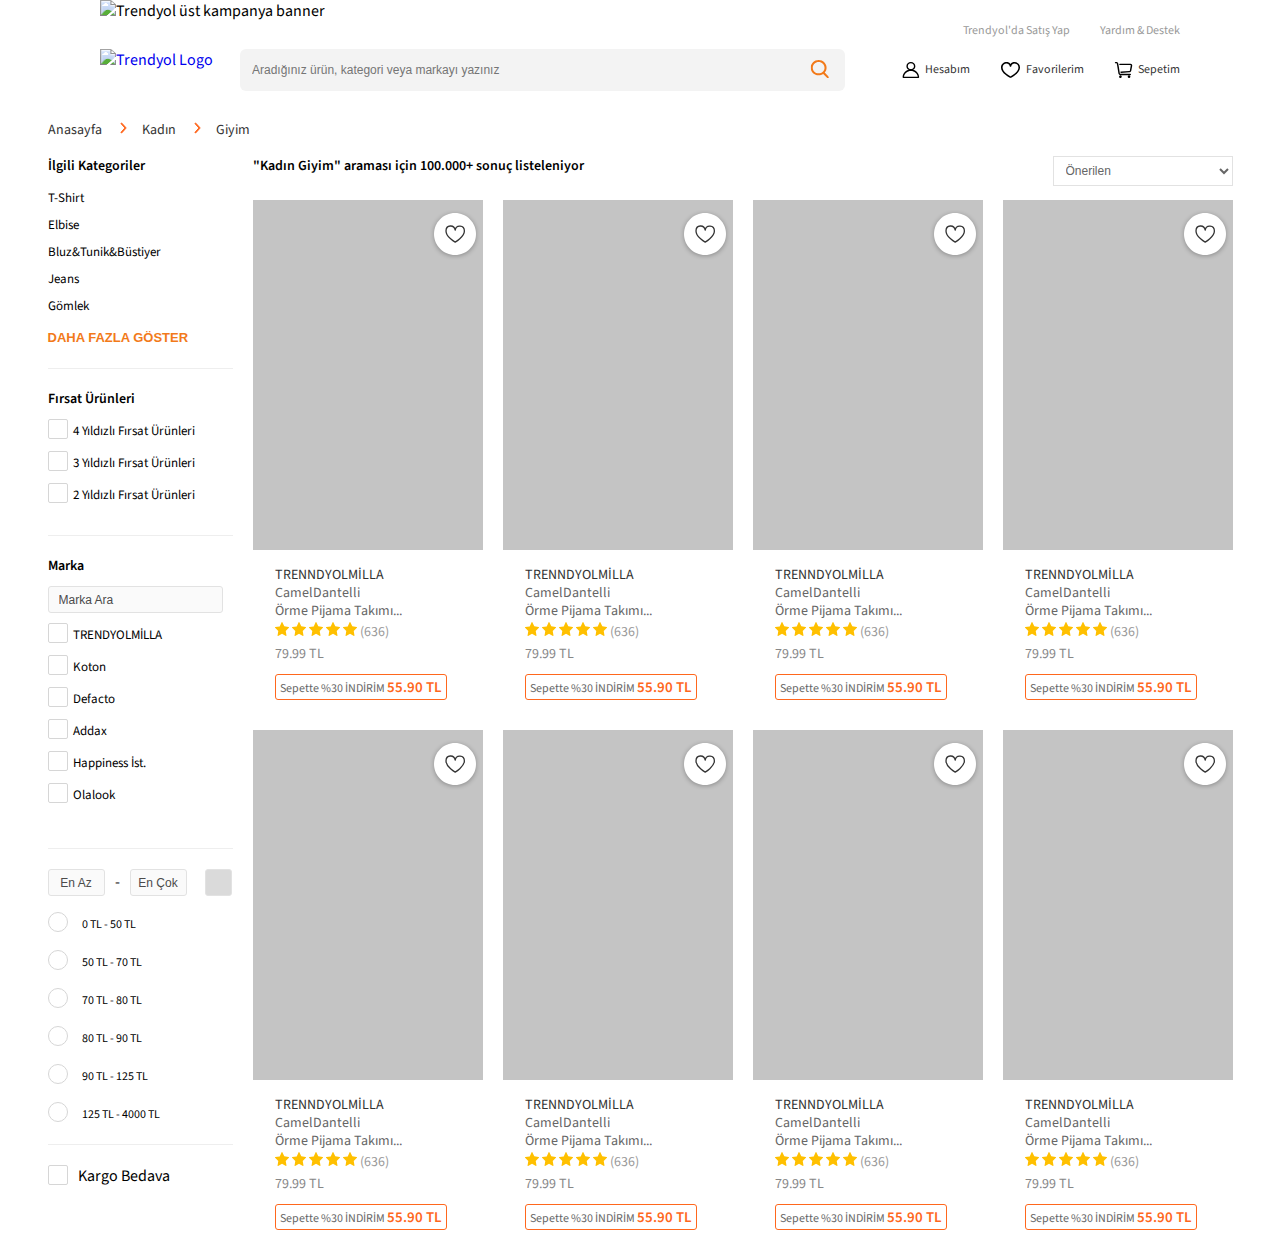
==== commit 4c22eea6: "product cards and hover effect added" ====
--- a/index.html
+++ b/index.html
@@ -1,99 +1,60 @@
 <!DOCTYPE html>
-<html lang="tr">
-  <head>
-    <meta charset="UTF-8" />
-    <meta http-equiv="X-UA-Compatible" content="IE=edge" />
-    <meta name="viewport" content="width=device-width, initial-scale=1.0" />
-    <title>
-      En Trend Ürünler Türkiye'nin Online Alışveriş Sitesi Trendyol'da
-    </title>
-
-    <link rel="preconnect" href="https://fonts.googleapis.com" />
-    <link rel="preconnect" href="https://fonts.gstatic.com" crossorigin />
-    <link
-      href="https://fonts.googleapis.com/css2?family=Source+Sans+Pro:wght@400;600&display=swap"
-      rel="stylesheet"
-    />
-    <link rel="stylesheet" href="styles.css" />
-  </head>
-  <body>
-    <div class="container">
+<html lang="en">
+
+<head>
+  <meta charset="UTF-8" />
+  <meta http-equiv="X-UA-Compatible" content="IE=edge" />
+  <meta name="viewport" content="width=device-width, initial-scale=1.0" />
+  <title>En Trend Ürünler Türkiye'nin Online Alışveriş Sitesi Trendyol'da</title>
+
+  <link rel="preconnect" href="https://fonts.googleapis.com" />
+  <link rel="preconnect" href="https://fonts.gstatic.com" crossorigin />
+  <link href="https://fonts.googleapis.com/css2?family=Source+Sans+Pro:wght@400;600&display=swap" rel="stylesheet" />
+  <link rel="stylesheet" href="styles.css" />
+</head>
+
+<body>
+  <div class="container">
+    <div class="container__header">
       <section class="top-banner">
-        <img
-          src="assets/images/top-banner.jpg"
-          alt="Trendyol üst kampanya banner"
-        />
+        <img src="assets/images/top-banner.jpg" alt="Trendyol üst kampanya banner" />
       </section>
 
       <header>
         <div class="header-links">
-          <a href="https://partner.trendyol.com/onboarding/satici-formu"
-            >Trendyol'da Satış Yap</a
-          >
+          <a href="https://partner.trendyol.com/onboarding/satici-formu">Trendyol'da Satış Yap</a>
           <a href="https://www.trendyol.com/yardim/sorular">Yardım & Destek</a>
         </div>
 
         <div class="logo-search-account-container">
           <a href="/">
-            <img src="assets/images/logo.svg" alt="Trendyol Logo" />
+            <img src="./assets/images/Logo.svg" alt="Trendyol Logo" />
           </a>
           <form class="search" action="" method="POST">
-            <input
-              type="search"
-              placeholder="Aradığınız ürün, kategori veya markayı yazınız"
-            />
+            <input type="search" placeholder="Aradığınız ürün, kategori veya markayı yazınız" />
             <button>
-              <svg
-                width="19"
-                height="18"
-                viewBox="0 0 19 18"
-                fill="none"
-                xmlns="http://www.w3.org/2000/svg"
-              >
+              <svg width="19" height="18" viewBox="0 0 19 18" fill="none" xmlns="http://www.w3.org/2000/svg">
                 <g clip-path="url(#clip0)">
                   <path
                     d="M19.4109 17.306L14.7269 12.603C15.9255 11.2393 16.5879 9.48658 16.5909 7.671C16.5909 3.441 13.0269 0 8.64593 0C4.26494 0 0.699951 3.441 0.699951 7.671C0.699951 11.901 4.26494 15.342 8.64593 15.342C10.2684 15.3483 11.855 14.8645 13.1979 13.954L17.9179 18.694C18.1149 18.891 18.3799 19 18.6639 19C18.9339 19 19.1889 18.9 19.3819 18.72C19.4795 18.6308 19.558 18.5227 19.6126 18.4023C19.6673 18.2819 19.6969 18.1516 19.6997 18.0194C19.7025 17.8872 19.6784 17.7558 19.629 17.6332C19.5795 17.5106 19.5056 17.3993 19.4119 17.306H19.4109ZM8.64593 2.001C11.8839 2.001 14.5189 4.545 14.5189 7.671C14.5189 10.798 11.8839 13.341 8.64593 13.341C5.40694 13.341 2.77295 10.798 2.77295 7.671C2.77295 4.545 5.40694 2.001 8.64593 2.001Z"
-                    fill="#F27A1A"
-                  />
+                    fill="#F27A1A" />
                 </g>
                 <defs>
                   <clipPath id="clip0">
-                    <rect
-                      width="17.9999"
-                      height="18"
-                      fill="white"
-                      transform="translate(0.699951)"
-                    />
+                    <rect width="17.9999" height="18" fill="white" transform="translate(0.699951)" />
                   </clipPath>
                 </defs>
               </svg>
             </button>
-            <div class="search-history-container">
-              <div class="search-history-container-header">
-                <h6>Geçmiş Aramalar</h6>
-                <a href="#">Temizle</a>
-              </div>
-              <ul>
-                <li><a href="#">Robot Süpürge</a></li>
-                <li><a href="#">iPhone 11</a></li>
-              </ul>
-            </div>
           </form>
           <nav>
             <ul class="account-list">
               <li>
                 <a href="https://www.trendyol.com/hesabim/siparislerim">
-                  <svg
-                    width="18"
-                    height="16"
-                    viewBox="0 0 18 16"
-                    fill="none"
-                    xmlns="http://www.w3.org/2000/svg"
-                  >
+                  <svg width="18" height="16" viewBox="0 0 18 16" fill="none" xmlns="http://www.w3.org/2000/svg">
                     <path
                       d="M8.88581 8.89825C5.32286 8.89825 2.39386 11.4335 2.04184 14.683H15.7298C15.3778 11.4335 12.4488 8.89825 8.88581 8.89825ZM16.4684 16H1.30322C0.914888 16 0.600098 15.7052 0.600098 15.3415C0.600098 11.0552 4.30871 7.58117 8.88581 7.58117C13.4629 7.58117 17.1715 11.0552 17.1715 15.3415C17.1715 15.7052 16.8567 16 16.4684 16H16.4684ZM11.974 4.20942C11.974 2.61304 10.5903 1.31708 8.88583 1.31708C7.18136 1.31708 5.79766 2.61304 5.79766 4.20942C5.79766 5.80581 7.18136 7.10177 8.88583 7.10177C10.5903 7.10177 11.974 5.80581 11.974 4.20942ZM13.3802 4.20942C13.3802 6.53323 11.3669 8.41885 8.88581 8.41885C6.4047 8.41885 4.39139 6.53323 4.39139 4.20942C4.39139 1.88561 6.40467 0 8.88581 0C11.367 0 13.3802 1.88565 13.3802 4.20942Z"
-                      fill="black"
-                    />
+                      fill="black" />
                   </svg>
                   Hesabım
                 </a>
@@ -101,173 +62,35 @@
                   <li>John Doe</li>
                   <li>
                     <a href="">
-                      <svg
-                        width="14"
-                        height="15"
-                        viewBox="0 0 14 15"
-                        fill="none"
-                        xmlns="http://www.w3.org/2000/svg"
-                      >
+                      <svg width="14" height="15" viewBox="0 0 14 15" fill="none" xmlns="http://www.w3.org/2000/svg">
                         <path
                           d="M0.886963 2.89001L6.62349 5.1275V14.9675L0.924612 12.6338L0.886963 2.89001ZM8.03801 14.9987L13.795 12.6337V2.95375L8.05737 5.09623L8.03801 14.9987ZM7.33557 3.9775L12.602 1.9175L7.33557 0L1.94647 1.91624L7.33557 3.9775Z"
-                          fill="#999999"
-                        />
+                          fill="#999999" />
                       </svg>
                       Siparişlerim
                     </a>
                   </li>
                   <li>
-                    <a href="">
-                      <svg
-                        width="14"
-                        height="14"
-                        viewBox="0 0 14 14"
-                        fill="none"
-                        xmlns="http://www.w3.org/2000/svg"
-                      >
-                        <path
-                          d="M0.886963 1.50001V9.75C0.886963 10.563 1.47815 11.25 2.17776 11.25H3.89882V13.75C3.89882 13.8533 3.95347 13.946 4.03631 13.9832C4.06168 13.9947 4.08794 14 4.11397 14C4.17333 14 4.23142 13.9715 4.27317 13.9182L6.36039 11.25H12.5042C13.2038 11.25 13.795 10.563 13.795 9.74998V1.5C13.795 0.686996 13.2038 0 12.5042 0H2.17779C1.47817 0 0.886988 0.686996 0.886988 1.5L0.886963 1.50001ZM9.49229 5.50001C9.49229 4.94851 9.87826 4.50001 10.3528 4.50001C10.8274 4.50001 11.2134 4.94853 11.2134 5.50001C11.2134 6.05151 10.8274 6.50001 10.3528 6.50001C9.87826 6.50001 9.49229 6.05149 9.49229 5.50001ZM6.48042 5.50001C6.48042 4.94851 6.86636 4.50001 7.34096 4.50001C7.81555 4.50001 8.20149 4.94853 8.20149 5.50001C8.20149 6.05151 7.81553 6.50001 7.34096 6.50001C6.86638 6.50001 6.48042 6.05149 6.48042 5.50001ZM3.46856 5.50001C3.46856 4.94851 3.8545 4.50001 4.3291 4.50001C4.80369 4.50001 5.18963 4.94853 5.18963 5.50001C5.18963 6.05151 4.80369 6.50001 4.3291 6.50001C3.8545 6.50001 3.46856 6.05149 3.46856 5.50001Z"
-                          fill="#999999"
-                        />
-                      </svg>
-                      Değerlendirmelerim
-                    </a>
-                  </li>
-                  <li>
-                    <a href="">
-                      <svg
-                        width="14"
-                        height="18"
-                        viewBox="0 0 14 18"
-                        fill="none"
-                        xmlns="http://www.w3.org/2000/svg"
-                      >
-                        <path
-                          d="M3.2163 4.85682L8.64424 1.60313L7.44733 0L2.84885 4.88181H3.19052C3.19911 4.87183 3.20771 4.86433 3.2163 4.85684V4.85682ZM10.2623 13.8713C9.9808 13.8713 9.76592 13.5766 9.76592 13.247L9.67137 10.3204C9.67137 9.99082 9.88625 9.70116 10.1677 9.70116H13.6725L13.6596 6.19025C13.6596 5.93055 13.593 5.71081 13.4791 5.55598C13.3674 5.40367 13.2083 5.30628 12.972 5.30377H11.4356L10.0926 2.08753L3.89748 5.80568H11.6247L12.02 6.74958C12.2672 6.77955 12.4713 6.92937 12.6024 7.13664C12.7485 7.36887 12.8173 7.66102 12.813 7.95318V9.14429C12.8323 9.21421 12.8022 9.27664 12.7506 9.31159C12.6991 9.34654 12.6368 9.34656 12.5852 9.31159C12.5336 9.27663 12.4906 9.14429 12.4906 9.14429L12.4777 7.96317C12.4777 7.74343 12.4197 7.52367 12.3252 7.37385C12.2306 7.22402 12.1038 7.12913 11.919 7.12913L1.87756 7.13413C1.55309 7.13413 1.2544 7.03674 1.02448 6.86693C0.975054 6.82948 0.929929 6.79202 0.886963 6.74707L0.891266 16.6056C0.893409 16.8128 0.996553 17.0151 1.19425 17.1724C1.39409 17.3322 1.68418 17.4421 2.00865 17.4421H11.8288C12.1812 17.4421 12.5207 17.1075 12.5207 16.6056L12.6303 14.3732C12.6303 14.3033 12.6604 14.2408 12.7119 14.2059C12.7635 14.1709 12.8258 14.1709 12.8774 14.2059C12.929 14.2408 12.9591 14.3057 12.9591 14.3732L12.8495 16.5331C13.0794 16.5182 13.2857 16.4507 13.4297 16.3359C13.593 16.2035 13.6854 16.0262 13.6854 15.7266L13.795 13.8713H10.2623V13.8713ZM1.18782 6.54485C1.35973 6.6722 1.6047 6.7546 1.87329 6.7546H2.35892C2.36106 6.75211 2.36322 6.7496 2.36322 6.7496L3.72557 5.30628H2.05808C1.71427 5.30379 1.40913 5.41865 1.19639 5.58846C1.03738 5.71581 0.934232 5.87063 0.891266 6.03293C0.897712 6.05041 0.899856 6.0679 0.902015 6.08786C0.921355 6.25018 1.01591 6.41748 1.1878 6.54483L1.18782 6.54485ZM10.5782 10.7624V12.6777C10.5782 12.825 10.6491 12.9224 10.72 12.9224H13.651V10.5252H10.72C10.6491 10.5252 10.5782 10.6151 10.5782 10.7624V10.7624Z"
-                          fill="#999999"
-                        />
-                      </svg>
-                      Trendyol Cüzdanım
-                    </a>
-                  </li>
-                  <li>
-                    <a href="">
-                      <svg
-                        width="14"
-                        height="11"
-                        viewBox="0 0 14 11"
-                        fill="none"
-                        xmlns="http://www.w3.org/2000/svg"
-                      >
-                        <path
-                          d="M10.8057 0.629993C10.6013 0.236243 10.1947 0 9.71927 0H2.24553C1.49794 0 0.886963 0.707483 0.886963 1.5725V9.42875C0.886963 10.2937 1.49794 11 2.24553 11H9.71927C10.1947 11 10.6013 10.765 10.8057 10.3725L13.795 5.5L10.8057 0.630017V0.629993Z"
-                          fill="#999999"
-                        />
-                      </svg>
-                      İndirim Kuponlarım
-                    </a>
-                  </li>
-                  <li>
-                    <a href="">
-                      <svg
-                        width="14"
-                        height="15"
-                        viewBox="0 0 14 15"
-                        fill="none"
-                        xmlns="http://www.w3.org/2000/svg"
-                      >
-                        <path
-                          d="M7.34097 7.5C9.11582 7.5 10.568 5.8125 10.568 3.75C10.568 1.6875 9.11582 0 7.34097 0C5.56612 0 4.11397 1.6875 4.11397 3.75C4.11397 5.8125 5.56612 7.5 7.34097 7.5ZM7.34097 9.375C5.16274 9.375 0.886963 10.5938 0.886963 13.125V15H13.795V13.125C13.795 10.5938 9.51919 9.375 7.34097 9.375Z"
-                          fill="#999999"
-                        />
-                      </svg>
-                      Kullanıcı Bilgilerim
-                    </a>
-                  </li>
-                  <li>
-                    <a href="">
-                      <svg
-                        width="14"
-                        height="13"
-                        viewBox="0 0 14 13"
-                        fill="none"
-                        xmlns="http://www.w3.org/2000/svg"
-                      >
-                        <path
-                          d="M12.6851 0C13.2981 0 13.795 0.577417 13.795 1.2897V8.60066C13.795 9.31294 13.2981 9.89036 12.6851 9.89036L6.83278 9.89017L4.48678 12.6173L4.48644 9.89017L1.99679 9.89036C1.4145 9.89036 0.936948 9.36924 0.890642 8.70644L0.886963 8.60067V1.28971C0.886963 0.57743 1.38385 1.27536e-05 1.99679 1.27536e-05L12.6851 0ZM4.16992 4.9966H3.54522L3.54835 5.14838C3.617 6.80828 4.80509 8.13976 6.25001 8.13976H8.37662L8.50722 8.13612C9.93547 8.05634 11.0814 6.6753 11.0814 4.99662H10.4567L10.4536 5.12865C10.394 6.39662 9.48185 7.41383 8.37662 7.41383H6.25001L6.13636 7.41023C5.04494 7.34101 4.16992 6.28119 4.16992 4.99662V4.9966ZM5.45252 1.85346C4.69307 1.85346 4.07687 2.56954 4.07687 3.45207H4.70156L4.70544 3.3629C4.74392 2.92311 5.06397 2.5794 5.45251 2.5794C5.86695 2.5794 6.20348 2.97046 6.20348 3.45207H6.82817L6.82471 3.33796C6.77431 2.50863 6.17894 1.85348 5.45251 1.85348L5.45252 1.85346ZM9.1741 1.85346C8.41465 1.85346 7.79844 2.56954 7.79844 3.45207H8.42314L8.42701 3.3629C8.4655 2.92311 8.78555 2.5794 9.17409 2.5794C9.58853 2.5794 9.92505 2.97046 9.92505 3.45207H10.5497L10.5463 3.33796C10.4959 2.50863 9.90052 1.85348 9.17409 1.85348L9.1741 1.85346Z"
-                          fill="#999999"
-                        />
-                      </svg>
-                      Trendyol Asistan
-                    </a>
-                  </li>
-                  <li>
-                    <a href="">
-                      <svg
-                        width="14"
-                        height="15"
-                        viewBox="0 0 14 15"
-                        fill="none"
-                        xmlns="http://www.w3.org/2000/svg"
-                      >
-                        <path
-                          d="M7.34097 0C10.8907 0 13.795 3.375 13.795 7.5C13.795 11.625 10.8907 15 7.34097 15C3.79127 15 0.886963 11.625 0.886963 7.5C0.886963 3.375 3.79127 0 7.34097 0ZM7.42703 10.3588C7.19789 10.3588 7.00752 10.45 6.85692 10.6338C6.70632 10.8175 6.63101 11.05 6.63101 11.3338C6.63101 11.6175 6.70629 11.85 6.85692 12.0338C7.00754 12.2175 7.19789 12.3088 7.42703 12.3088C7.65616 12.3088 7.84868 12.2175 8.0025 12.0338C8.15632 11.85 8.23377 11.6175 8.23377 11.3338C8.23377 11.05 8.15632 10.8175 8.0025 10.6338C7.84868 10.45 7.65613 10.3588 7.42703 10.3588ZM7.56686 3.63373C7.15811 3.63373 6.79024 3.73623 6.46432 3.93999C6.20294 4.10249 5.97059 4.30249 5.76728 4.5375L5.61992 4.72125L6.30835 5.45873C6.46647 5.25874 6.63427 5.09998 6.81393 4.98374C6.99359 4.8675 7.19363 4.80873 7.41631 4.80873C7.68846 4.80873 7.90251 4.9 8.05633 5.08373C8.21016 5.26746 8.2876 5.50875 8.2876 5.80871C8.2876 5.99997 8.24779 6.17997 8.16927 6.34622C8.09075 6.51246 7.99178 6.68123 7.87344 6.85246C7.75511 7.0237 7.62926 7.19871 7.49696 7.37746C7.36466 7.55621 7.24633 7.74996 7.142 7.95871C7.03766 8.16744 6.95913 8.39621 6.90536 8.64621C6.86558 8.83371 6.84942 9.03496 6.86018 9.25121L6.87847 9.4712H7.96489C7.93585 9.20493 7.9563 8.96245 8.02405 8.74619C8.0918 8.52992 8.18217 8.32494 8.29296 8.13369C8.40376 7.94243 8.52961 7.75868 8.66945 7.58368C8.80928 7.40867 8.9405 7.22492 9.06207 7.03367C9.18362 6.84241 9.28581 6.63992 9.36863 6.42742C9.45145 6.21492 9.49231 5.97494 9.49231 5.70867C9.49231 5.36742 9.4439 5.06742 9.34708 4.80866C9.25026 4.54989 9.11795 4.33366 8.94908 4.15865C8.78021 3.98365 8.57798 3.8524 8.34132 3.76491C8.10468 3.67739 7.84652 3.63366 7.56685 3.63366L7.56686 3.63373Z"
-                          fill="#999999"
-                        />
-                      </svg>
-                      Yardım
-                    </a>
-                  </li>
-                  <li>
-                    <a href="">
-                      <svg
-                        width="14"
-                        height="15"
-                        viewBox="0 0 14 15"
-                        fill="none"
-                        xmlns="http://www.w3.org/2000/svg"
-                      >
-                        <path
-                          d="M8.95446 8.12496C8.65705 8.12496 8.41666 8.40499 8.41666 8.74992V11.25C8.41666 11.5944 8.17568 11.875 7.87876 11.875H6.26526V2.49996C6.26526 1.96622 5.97268 1.48934 5.53277 1.31184L5.37353 1.24992H7.87876C8.17568 1.24992 8.41666 1.53053 8.41666 1.875V3.75C8.41666 4.09493 8.65705 4.37496 8.95446 4.37496C9.25188 4.37496 9.49226 4.09493 9.49226 3.75V1.875C9.49226 0.84126 8.76833 0 7.87876 0H2.09709C2.0766 0 2.05947 0.0106494 2.03958 0.0137256C2.01368 0.0112061 1.98896 0 1.96266 0C1.36941 0 0.886963 0.560537 0.886963 1.24992V12.4999C0.886963 13.0337 1.17955 13.5105 1.61945 13.688L4.8562 14.9419C4.9659 14.9812 5.07502 15 5.18965 15C5.78289 15 6.26525 14.4394 6.26525 13.75V13.125H7.87875C8.76832 13.125 9.49225 12.2837 9.49225 11.25V8.74992C9.49225 8.40499 9.25186 8.12496 8.95445 8.12496H8.95446ZM13.6374 5.80811L11.486 3.30814C11.3323 3.12939 11.1009 3.0756 10.8998 3.17241C10.6992 3.26934 10.568 3.49742 10.568 3.75V5.625H8.41666C8.11974 5.625 7.87876 5.90492 7.87876 6.24996C7.87876 6.59501 8.11974 6.87492 8.41666 6.87492H10.568V8.74992C10.568 9.00249 10.6992 9.23058 10.8998 9.32751C11.1009 9.42432 11.3323 9.37055 11.486 9.19189L13.6374 6.69182C13.8477 6.44748 13.8477 6.05244 13.6374 5.80811Z"
-                          fill="#999999"
-                        />
-                      </svg>
-
-                      Çıkış Yap
-                    </a>
+                    <a href=""> Değerlendirmelerim </a>
                   </li>
                 </ul>
               </li>
               <li>
                 <a href="https://www.trendyol.com/hesabim/favoriler">
-                  <svg
-                    width="21"
-                    height="16"
-                    viewBox="0 0 21 16"
-                    fill="none"
-                    xmlns="http://www.w3.org/2000/svg"
-                  >
+                  <svg width="21" height="16" viewBox="0 0 21 16" fill="none" xmlns="http://www.w3.org/2000/svg">
                     <path
                       d="M11.5595 13.7957C12.5545 13.1852 13.54 12.4969 14.4505 11.7451C16.9537 9.67779 18.4265 7.52344 18.4265 5.43236C18.4265 0.912598 12.0431 -0.0154943 11.2906 4.14822C11.1423 4.9688 9.86694 4.9688 9.71863 4.14817C8.96626 -0.0154629 2.5847 0.912552 2.5847 5.43231C2.5847 7.52345 4.05716 9.67781 6.55982 11.7451C7.47004 12.4969 8.45529 13.1852 9.45011 13.7957C9.86009 14.0473 10.2179 14.2536 10.5046 14.4107C10.7914 14.2536 11.1494 14.0473 11.5595 13.7957L11.5595 13.7957ZM10.5046 16C10.3386 16.0007 10.1783 15.9524 10.0452 15.867C9.69287 15.6851 9.1834 15.4009 8.56889 15.0238C7.51453 14.3768 6.4698 13.6469 5.49814 12.8443C2.68975 10.5245 0.990967 8.03903 0.990967 5.43238C0.990967 -0.0029788 7.98467 -1.71807 10.5047 1.93527C13.0251 -1.71809 20.0202 -0.00299453 20.0202 5.43238C20.0202 8.03911 18.321 10.5246 15.512 12.8444C14.5401 13.647 13.4952 14.3769 12.4406 15.0239C11.8259 15.401 11.3163 15.6852 10.9639 15.867C10.8309 15.9524 10.6705 16.0007 10.5045 16L10.5046 16Z"
-                      fill="black"
-                    />
+                      fill="black" />
                   </svg>
                   Favorilerim
                 </a>
               </li>
               <li>
                 <a href="https://www.trendyol.com/sepetim#/basket">
-                  <svg
-                    width="19"
-                    height="16"
-                    viewBox="0 0 19 16"
-                    fill="none"
-                    xmlns="http://www.w3.org/2000/svg"
-                  >
+                  <svg width="19" height="16" viewBox="0 0 19 16" fill="none" xmlns="http://www.w3.org/2000/svg">
                     <path
                       d="M16.258 11.8321C16.6647 11.8321 16.9943 12.1345 16.9943 12.5075C16.9943 12.8805 16.6647 13.1829 16.258 13.1829H6.30077C5.3546 13.1829 4.52654 12.4986 4.41134 11.6247L3.37205 4.90052L2.77908 1.75127C2.75021 1.53655 2.53669 1.35128 2.32535 1.35128L1.54197 1.35125C1.14305 1.34116 0.825439 1.04164 0.825439 0.675641C0.825439 0.309641 1.14312 0.0101222 1.54471 0H2.32538C3.28181 0 4.1189 0.684359 4.23417 1.55542L4.82546 4.69066L5.86985 11.4489C5.89648 11.6547 6.09946 11.8321 6.30031 11.8321H16.258H16.258ZM17.7549 2.23243C18.1368 2.62763 18.3113 3.1835 18.235 3.76265L17.2697 8.83518C17.1557 9.69459 16.3289 10.3658 15.3927 10.3656L7.12092 10.9275C6.82488 10.9456 6.54586 10.7992 6.41273 10.5561C6.27959 10.3129 6.31814 10.0202 6.51084 9.81295C6.63888 9.67601 6.81741 9.59356 7.01309 9.5807L15.3383 9.01634C15.5715 9.01523 15.7875 8.84403 15.8151 8.63672L16.7795 3.56475C16.8009 3.40139 16.7493 3.22683 16.6517 3.12525C16.6025 3.07124 16.5293 3.04045 16.4512 3.04149L5.83308 3.04146C5.43416 3.03137 5.11651 2.73188 5.11651 2.36585C5.11651 1.99982 5.43416 1.70033 5.83582 1.69021H16.4512C16.9545 1.69021 17.4189 1.88345 17.7503 2.22809L17.7549 2.2325L17.7549 2.23243ZM6.46185 16L6.45911 16C5.71304 16 5.10822 15.4452 5.10822 14.7609C5.10822 14.0765 5.71304 13.5218 6.46189 13.5218C7.19333 13.5405 7.77568 14.0897 7.77568 14.7609C7.77568 15.432 7.19333 15.9813 6.46189 15.9999L6.46185 16ZM15.0452 16C14.3082 15.9813 13.7258 15.4321 13.7258 14.7609C13.7258 14.0897 14.3082 13.5405 15.0452 13.5219C15.7766 13.5405 16.359 14.0897 16.359 14.7609C16.359 15.4321 15.7766 15.9813 15.0452 16Z"
-                      fill="black"
-                    />
+                      fill="black" />
                   </svg>
                   Sepetim
                 </a>
@@ -277,1498 +100,731 @@
         </div>
       </header>
     </div>
-    <nav class="header-tabs-navigation">
-      <ul class="header-tabs container">
-        <li>
-          <a href="#">Kadın</a>
-          <div class="sub-nav">
-            <div class="sub-nav-column">
-              <ul class="sub-nav-list">
-                <li class="sub-nav-list-item">
-                  <a href="#">Sofra & Mutfak</a>
-                </li>
-                <li class="sub-nav-list-item"><a href="#">Yemek Takımı</a></li>
-                <li class="sub-nav-list-item">
-                  <a href="#">Çatal Kaşık Bıçak Seti</a>
-                </li>
-                <li class="sub-nav-list-item">
-                  <a href="#">Baharat Takımı</a>
-                </li>
-                <li class="sub-nav-list-item"><a href="#">Fincan & Kupa</a></li>
-                <li class="sub-nav-list-item">
-                  <a href="#">Fırın & Kek Kalıbı</a>
-                </li>
-                <li class="sub-nav-list-item"><a href="#">Çaydanlık</a></li>
-                <li class="sub-nav-list-item"><a href="#">Tencere Seti</a></li>
+
+    <div class="container__main">
+      <section class="main-content">
+        <div class="menu-links">
+          <ul>
+            <li>
+              <a href="#anasayfa">Anasayfa</a>
+              <svg width="7" height="12" viewBox="0 0 7 12" fill="none" xmlns="http://www.w3.org/2000/svg">
+                <path fill-rule="evenodd" clip-rule="evenodd"
+                  d="M4.89284 5.97711L1.1733 1.85313C0.997273 1.65796 0.997273 1.34154 1.1733 1.14637C1.34932 0.951209 1.63472 0.951209 1.81075 1.14637L5.84377 5.61789C5.87996 5.65801 5.9087 5.70328 5.93001 5.75155C6.0349 5.9126 6.02196 6.13875 5.89119 6.28373L1.7463 10.8793C1.60117 11.0402 1.36591 11.0402 1.22078 10.8793L1.10885 10.7553C0.963718 10.5944 0.963718 10.3335 1.10885 10.1726L4.89284 5.97711Z"
+                  fill="#FF671D" stroke="#FF671D" />
+              </svg>
+            </li>
+            <li>
+              <a href="#kadın">Kadın</a>
+              <svg width="7" height="12" viewBox="0 0 7 12" fill="none" xmlns="http://www.w3.org/2000/svg">
+                <path fill-rule="evenodd" clip-rule="evenodd"
+                  d="M4.89284 5.97711L1.1733 1.85313C0.997273 1.65796 0.997273 1.34154 1.1733 1.14637C1.34932 0.951209 1.63472 0.951209 1.81075 1.14637L5.84377 5.61789C5.87996 5.65801 5.9087 5.70328 5.93001 5.75155C6.0349 5.9126 6.02196 6.13875 5.89119 6.28373L1.7463 10.8793C1.60117 11.0402 1.36591 11.0402 1.22078 10.8793L1.10885 10.7553C0.963718 10.5944 0.963718 10.3335 1.10885 10.1726L4.89284 5.97711Z"
+                  fill="#FF671D" stroke="#FF671D" />
+              </svg>
+            </li>
+            <li><a href="#giyim">Giyim</a></li>
+          </ul>
+        </div>
+<!-- Sidebar and Product Content -->
+        <div class="list-content">
+          
+          <div class="content-sidebar">
+            <div class="related-categories">
+
+              <h1>İlgili Kategoriler</h1>
+
+              <ul class="sidebar-product-list">
+                <li><a href="#tshirt">T-Shirt</a></li>
+                <li><a href="#elbise">Elbise</a></li>
+                <li><a href="#btb">Bluz&Tunik&Büstiyer</a></li>
+                <li><a href="#jeans">Jeans</a></li>
+                <li><a href="#gömlek">Gömlek</a></li>
               </ul>
-              <ul class="sub-nav-list">
-                <li class="sub-nav-list-item"><a href="#">Banyo</a></li>
-                <li class="sub-nav-list-item">
-                  <a href="#">Havlu & Havlu Seti</a>
-                </li>
-                <li class="sub-nav-list-item"><a href="#">Bornoz</a></li>
-                <li class="sub-nav-list-item"><a href="#">Banyo Seti</a></li>
-                <li class="sub-nav-list-item"><a href="#">Banyo Paspası</a></li>
-              </ul>
+
+              <button>DAHA FAZLA GÖSTER</button>
+
             </div>
-            <div class="sub-nav-column">
-              <ul class="sub-nav-list">
-                <li class="sub-nav-list-item"><a href="#">Ev Tekstili</a></li>
-                <li class="sub-nav-list-item"><a href="#">Yatak Odası</a></li>
-                <li class="sub-nav-list-item">
-                  <a href="#">Halı & Kilim & Paspas</a>
-                </li>
-                <li class="sub-nav-list-item"><a href="#">Perde</a></li>
-                <li class="sub-nav-list-item">
-                  <a href="#">Nevresim Takımı</a>
-                </li>
-                <li class="sub-nav-list-item"><a href="#">Yastık</a></li>
-                <li class="sub-nav-list-item">
-                  <a href="#">Kırlent ve Kılıfı</a>
-                </li>
-              </ul>
-              <ul class="sub-nav-list">
-                <li class="sub-nav-list-item"><a href="#">Ev Dekorasyon</a></li>
-                <li class="sub-nav-list-item">
-                  <a href="#">Dekoratif Ürünler</a>
-                </li>
-                <li class="sub-nav-list-item"><a href="#">Tablo</a></li>
-                <li class="sub-nav-list-item"><a href="#">Duvar Saati</a></li>
-                <li class="sub-nav-list-item"><a href="#">Ayna</a></li>
-                <li class="sub-nav-list-item"><a href="#">Sanat</a></li>
-              </ul>
+
+            <hr>
+
+            <div class="opportunity-products">
+              <h1>Fırsat Ürünleri</h1>
+
+              <div class="oppotunity-product-item">
+                <input type="checkbox" name="dortyildiz" id="dortyildiz" />
+                <div class="checkbox"></div>
+                <label for="dortyildiz">4 Yıldızlı Fırsat Ürünleri</label>
+              </div>
+
+              <div class="oppotunity-product-item">
+                <input type="checkbox" name="ucyildiz" id="ucyildiz" />
+                <div class="checkbox"></div>
+                <label for="dortyildiz">3 Yıldızlı Fırsat Ürünleri</label>
+              </div>
+
+              <div class="oppotunity-product-item">
+                <input type="checkbox" name="ikiyildiz" id="ikiyildiz"></input>
+                <div class="checkbox"></div>
+                <label for="dortyildiz">2 Yıldızlı Fırsat Ürünleri</label>
+              </div>
+
             </div>
-            <div class="sub-nav-column">
-              <ul class="sub-nav-list">
-                <li class="sub-nav-list-item"><a href="#">Aydınlatma</a></li>
-                <li class="sub-nav-list-item"><a href="#">Avize</a></li>
-                <li class="sub-nav-list-item"><a href="#">Lambader</a></li>
-                <li class="sub-nav-list-item"><a href="#">Abajur</a></li>
-              </ul>
-              <ul class="sub-nav-list">
-                <li class="sub-nav-list-item"><a href="#">Mobilya</a></li>
-                <li class="sub-nav-list-item">
-                  <a href="#">Salon & Oturma Odası</a>
-                </li>
-                <li class="sub-nav-list-item"><a href="#">Yatak Odası</a></li>
-                <li class="sub-nav-list-item"><a href="#">Çalışma Odası</a></li>
-              </ul>
-              <ul class="sub-nav-list">
-                <li class="sub-nav-list-item"><a href="#">Ev Gereçleri</a></li>
-                <li class="sub-nav-list-item"><a href="#">Düzenleyici</a></li>
-                <li class="sub-nav-list-item"><a href="#">Çamaşırlık</a></li>
-                <li class="sub-nav-list-item">
-                  <a href="#">Temizlik Gereçleri</a>
-                </li>
-                <li class="sub-nav-list-item"><a href="#">Sepet & Hurç</a></li>
-              </ul>
+
+            <hr>
+
+            <div class="brand-list">
+              <h1>Marka</h1>
+
+              <input type="search" name="brand-search" id="brand-search" placeholder="Marka Ara">
+
+              <div class="brand-list-items">
+
+                <div class="brand-list-item">
+                  <input type="checkbox" name="trendyolmilla" id="trendyolmilla" />
+                  <div class="checkbox"></div>
+                  <label for="trendyolmilla">TRENDYOLMİLLA</label>
+                </div>
+
+                <div class="brand-list-item">
+                  <input type="checkbox" name="koton" id="koton" />
+                  <div class="checkbox"></div>
+                  <label for="koton">Koton</label>
+                </div>
+
+                <div class="brand-list-item">
+                  <input type="checkbox" name="defacto" id="defacto"></input>
+                  <div class="checkbox"></div>
+                  <label for="defacto">Defacto</label>
+                </div>
+
+                <div class="brand-list-item">
+                  <input type="checkbox" name="addax" id="addax" />
+                  <div class="checkbox"></div>
+                  <label for="addax">Addax</label>
+                </div>
+
+                <div class="brand-list-item">
+                  <input type="checkbox" name="happiness" id="happiness" />
+                  <div class="checkbox"></div>
+                  <label for="happiness">Happiness İst.</label>
+                </div>
+
+                <div class="brand-list-item">
+                  <input type="checkbox" name="olalook" id="olalook"></input>
+                  <div class="checkbox"></div>
+                  <label for="olalook">Olalook</label>
+                </div>
+
+                <div class="brand-list-item">
+                  <input type="checkbox" name="trendalaçatı" id="trendalaçatı"></input>
+                  <div class="checkbox"></div>
+                  <label for="trendalaçatı">Trend Alaçatı Stili</label>
+                </div>
+
+                <div class="brand-list-item">
+                  <input type="checkbox" name="trendalaçatı" id="trendalaçatı"></input>
+                  <div class="checkbox"></div>
+                  <label for="trendalaçatı">Trend Alaçatı Stili</label>
+                </div>
+
+                <div class="brand-list-item">
+                  <input type="checkbox" name="trendalaçatı" id="trendalaçatı"></input>
+                  <div class="checkbox"></div>
+                  <label for="trendalaçatı">Trend Alaçatı Stili</label>
+                </div>
+
+                <div class="brand-list-item">
+                  <input type="checkbox" name="trendalaçatı" id="trendalaçatı"></input>
+                  <div class="checkbox"></div>
+                  <label for="trendalaçatı">Trend Alaçatı Stili</label>
+                </div>
+
+                <div class="brand-list-item">
+                  <input type="checkbox" name="trendalaçatı" id="trendalaçatı"></input>
+                  <div class="checkbox"></div>
+                  <label for="trendalaçatı">Trend Alaçatı Stili</label>
+                </div>
+
+                <div class="brand-list-item">
+                  <input type="checkbox" name="trendalaçatı" id="trendalaçatı"></input>
+                  <div class="checkbox"></div>
+                  <label for="trendalaçatı">Trend Alaçatı Stili</label>
+                </div>
+
+              </div>
             </div>
-            <div class="sub-nav-column">
-              <ul class="sub-nav-list">
-                <li class="sub-nav-list-item"><a href="#">Hobi</a></li>
-                <li class="sub-nav-list-item"><a href="#">Kitap</a></li>
-                <li class="sub-nav-list-item"><a href="#">Puzzle</a></li>
-                <li class="sub-nav-list-item"><a href="#">Boya & Resim</a></li>
-                <li class="sub-nav-list-item"><a href="#">Kutu Oyunları</a></li>
-              </ul>
-              <ul class="sub-nav-list">
-                <li class="sub-nav-list-item">
-                  <a href="#">Kırtasiye & Ofis</a>
-                </li>
-                <li class="sub-nav-list-item"><a href="#">Defter</a></li>
-                <li class="sub-nav-list-item"><a href="#">Kalem</a></li>
-              </ul>
-              <ul class="sub-nav-list">
-                <li class="sub-nav-list-item">
-                  <a href="#">Spor & Outdoor</a>
-                </li>
-                <li class="sub-nav-list-item"><a href="#">Koşu Bandı</a></li>
-                <li class="sub-nav-list-item">
-                  <a href="#">Dumbell & Ağırlık</a>
-                </li>
-                <li class="sub-nav-list-item">
-                  <a href="#">Pilates & Yoga</a>
-                </li>
-                <li class="sub-nav-list-item">
-                  <a href="#">Eliptik Bisiklet</a>
-                </li>
-              </ul>
+
+            <hr style="margin-top: 0;">
+
+            <div class="price-interval">
+              <form method="post">
+
+                <div class="price-interval-top">
+                  <input type="text" placeholder="En Az">
+                  <span>-</span>
+                  <input type="text" placeholder="En Çok">
+                  <input type="submit" value="">
+                </div>
+                <div class="price-interval-main">
+
+                  <a href="#">
+                  <div class="price-interval-item">
+                    <input type="radio" name="0-50" id="0-50" />
+                    <span class="checkmark"></span>
+                    <label for="0-50">0 TL - 50 TL</label>
+                  </div>
+                </a>
+
+                  <a href="#">
+                  <div class="price-interval-item">
+                    <input type="radio" name="0-50" id="0-50" />
+                    <span class="checkmark"></span>
+                    <label for="0-50">50 TL - 70 TL</label>
+                  </div>
+                </a>
+
+                  <a href="#">
+                  <div class="price-interval-item">
+                    <input type="radio" name="0-50" id="0-50" />
+                    <span class="checkmark"></span>
+                    <label for="0-50">70 TL - 80 TL</label>
+                  </div>
+                </a>
+
+                  <a href="#">
+                    <div class="price-interval-item">
+                      <input type="radio" name="0-50" id="0-50" />
+                      <span class="checkmark"></span>
+                      <label for="0-50">80 TL - 90 TL</label>
+                    </div>
+                  </a>
+                  
+                  <a href="#">
+                  <div class="price-interval-item">
+                    <input type="radio" name="0-50" id="0-50" />
+                    <span class="checkmark"></span>
+                    <label for="0-50">90 TL - 125 TL</label>
+                  </div>
+                  </a>
+
+                <a href="#">
+                  <div class="price-interval-item">
+                    <input type="radio" name="125-4000" id="125-4000"/>
+                    <span class="checkmark"></span>
+                    <label for="125-4000">125 TL - 4000 TL</label>
+                  </div>
+                </a>
+                </div>
+                
+              </form>
             </div>
-            <div class="sub-nav-column">
-              <ul class="sub-nav-list">
-                <li class="sub-nav-list-item">
-                  <a href="#">Otomobil & Motosiklet</a>
-                </li>
-                <li class="sub-nav-list-item"><a href="#">Oto Aksesuar</a></li>
-                <li class="sub-nav-list-item"><a href="#">Oto Paspası</a></li>
-                <li class="sub-nav-list-item"><a href="#">Oto Lastik</a></li>
-                <li class="sub-nav-list-item"><a href="#">Kask</a></li>
-              </ul>
-              <ul class="sub-nav-list">
-                <li class="sub-nav-list-item"><a href="#">Yapı Market</a></li>
-                <li class="sub-nav-list-item">
-                  <a href="#">Banyo Yapı Malzemeleri</a>
-                </li>
-                <li class="sub-nav-list-item">
-                  <a href="#">Elektrikli Ev Aleti</a>
-                </li>
-                <li class="sub-nav-list-item">
-                  <a href="#">Hırdavat Ürünleri</a>
-                </li>
-                <li class="sub-nav-list-item"><a href="#">Boya</a></li>
-                <li class="sub-nav-list-item"><a href="#">Matkap</a></li>
-                <li class="sub-nav-list-item"><a href="#">Ampul</a></li>
-              </ul>
-            </div>
-            <div class="sub-nav-column">
-              <ul class="sub-nav-list">
-                <li class="sub-nav-list-item">
-                  <img
-                    src="./assets/images/300x120.png"
-                    alt="Campaign container"
-                  />
-                </li>
-                <li class="sub-nav-list-item">
-                  <img
-                    src="./assets/images/300x120.png"
-                    alt="Campaign container"
-                  />
-                </li>
-              </ul>
+            
+            <hr>
+
+            <div class="free-ship">
+              <div class="free-ship-item">
+                <input type="checkbox" name="kargo-bedava" id="kargo-bedava" />
+                <div class="checkbox"></div>
+                <label for="kargo-bedava">Kargo Bedava</label>
+              </div>
             </div>
           </div>
-        </li>
-        <li>
-          <a href="#">Erkek</a>
-          <div class="sub-nav">
-            <div class="sub-nav-column">
-              <ul class="sub-nav-list">
-                <li class="sub-nav-list-item">
-                  <a href="#">Sofra & Mutfak</a>
-                </li>
-                <li class="sub-nav-list-item"><a href="#">Yemek Takımı</a></li>
-                <li class="sub-nav-list-item">
-                  <a href="#">Çatal Kaşık Bıçak Seti</a>
-                </li>
-                <li class="sub-nav-list-item">
-                  <a href="#">Baharat Takımı</a>
-                </li>
-                <li class="sub-nav-list-item"><a href="#">Fincan & Kupa</a></li>
-                <li class="sub-nav-list-item">
-                  <a href="#">Fırın & Kek Kalıbı</a>
-                </li>
-                <li class="sub-nav-list-item"><a href="#">Çaydanlık</a></li>
-                <li class="sub-nav-list-item"><a href="#">Tencere Seti</a></li>
-              </ul>
-              <ul class="sub-nav-list">
-                <li class="sub-nav-list-item"><a href="#">Banyo</a></li>
-                <li class="sub-nav-list-item">
-                  <a href="#">Havlu & Havlu Seti</a>
-                </li>
-                <li class="sub-nav-list-item"><a href="#">Bornoz</a></li>
-                <li class="sub-nav-list-item"><a href="#">Banyo Seti</a></li>
-                <li class="sub-nav-list-item"><a href="#">Banyo Paspası</a></li>
-              </ul>
-            </div>
-            <div class="sub-nav-column">
-              <ul class="sub-nav-list">
-                <li class="sub-nav-list-item"><a href="#">Ev Tekstili</a></li>
-                <li class="sub-nav-list-item"><a href="#">Yatak Odası</a></li>
-                <li class="sub-nav-list-item">
-                  <a href="#">Halı & Kilim & Paspas</a>
-                </li>
-                <li class="sub-nav-list-item"><a href="#">Perde</a></li>
-                <li class="sub-nav-list-item">
-                  <a href="#">Nevresim Takımı</a>
-                </li>
-                <li class="sub-nav-list-item"><a href="#">Yastık</a></li>
-                <li class="sub-nav-list-item">
-                  <a href="#">Kırlent ve Kılıfı</a>
-                </li>
-              </ul>
-              <ul class="sub-nav-list">
-                <li class="sub-nav-list-item"><a href="#">Ev Dekorasyon</a></li>
-                <li class="sub-nav-list-item">
-                  <a href="#">Dekoratif Ürünler</a>
-                </li>
-                <li class="sub-nav-list-item"><a href="#">Tablo</a></li>
-                <li class="sub-nav-list-item"><a href="#">Duvar Saati</a></li>
-                <li class="sub-nav-list-item"><a href="#">Ayna</a></li>
-                <li class="sub-nav-list-item"><a href="#">Sanat</a></li>
-              </ul>
-            </div>
-            <div class="sub-nav-column">
-              <ul class="sub-nav-list">
-                <li class="sub-nav-list-item"><a href="#">Aydınlatma</a></li>
-                <li class="sub-nav-list-item"><a href="#">Avize</a></li>
-                <li class="sub-nav-list-item"><a href="#">Lambader</a></li>
-                <li class="sub-nav-list-item"><a href="#">Abajur</a></li>
-              </ul>
-              <ul class="sub-nav-list">
-                <li class="sub-nav-list-item"><a href="#">Mobilya</a></li>
-                <li class="sub-nav-list-item">
-                  <a href="#">Salon & Oturma Odası</a>
-                </li>
-                <li class="sub-nav-list-item"><a href="#">Yatak Odası</a></li>
-                <li class="sub-nav-list-item"><a href="#">Çalışma Odası</a></li>
-              </ul>
-              <ul class="sub-nav-list">
-                <li class="sub-nav-list-item"><a href="#">Ev Gereçleri</a></li>
-                <li class="sub-nav-list-item"><a href="#">Düzenleyici</a></li>
-                <li class="sub-nav-list-item"><a href="#">Çamaşırlık</a></li>
-                <li class="sub-nav-list-item">
-                  <a href="#">Temizlik Gereçleri</a>
-                </li>
-                <li class="sub-nav-list-item"><a href="#">Sepet & Hurç</a></li>
-              </ul>
-            </div>
-            <div class="sub-nav-column">
-              <ul class="sub-nav-list">
-                <li class="sub-nav-list-item"><a href="#">Hobi</a></li>
-                <li class="sub-nav-list-item"><a href="#">Kitap</a></li>
-                <li class="sub-nav-list-item"><a href="#">Puzzle</a></li>
-                <li class="sub-nav-list-item"><a href="#">Boya & Resim</a></li>
-                <li class="sub-nav-list-item"><a href="#">Kutu Oyunları</a></li>
-              </ul>
-              <ul class="sub-nav-list">
-                <li class="sub-nav-list-item">
-                  <a href="#">Kırtasiye & Ofis</a>
-                </li>
-                <li class="sub-nav-list-item"><a href="#">Defter</a></li>
-                <li class="sub-nav-list-item"><a href="#">Kalem</a></li>
-              </ul>
-              <ul class="sub-nav-list">
-                <li class="sub-nav-list-item">
-                  <a href="#">Spor & Outdoor</a>
-                </li>
-                <li class="sub-nav-list-item"><a href="#">Koşu Bandı</a></li>
-                <li class="sub-nav-list-item">
-                  <a href="#">Dumbell & Ağırlık</a>
-                </li>
-                <li class="sub-nav-list-item">
-                  <a href="#">Pilates & Yoga</a>
-                </li>
-                <li class="sub-nav-list-item">
-                  <a href="#">Eliptik Bisiklet</a>
-                </li>
-              </ul>
-            </div>
-            <div class="sub-nav-column">
-              <ul class="sub-nav-list">
-                <li class="sub-nav-list-item">
-                  <a href="#">Otomobil & Motosiklet</a>
-                </li>
-                <li class="sub-nav-list-item"><a href="#">Oto Aksesuar</a></li>
-                <li class="sub-nav-list-item"><a href="#">Oto Paspası</a></li>
-                <li class="sub-nav-list-item"><a href="#">Oto Lastik</a></li>
-                <li class="sub-nav-list-item"><a href="#">Kask</a></li>
-              </ul>
-              <ul class="sub-nav-list">
-                <li class="sub-nav-list-item"><a href="#">Yapı Market</a></li>
-                <li class="sub-nav-list-item">
-                  <a href="#">Banyo Yapı Malzemeleri</a>
-                </li>
-                <li class="sub-nav-list-item">
-                  <a href="#">Elektrikli Ev Aleti</a>
-                </li>
-                <li class="sub-nav-list-item">
-                  <a href="#">Hırdavat Ürünleri</a>
-                </li>
-                <li class="sub-nav-list-item"><a href="#">Boya</a></li>
-                <li class="sub-nav-list-item"><a href="#">Matkap</a></li>
-                <li class="sub-nav-list-item"><a href="#">Ampul</a></li>
-              </ul>
-            </div>
-            <div class="sub-nav-column">
-              <ul class="sub-nav-list">
-                <li class="sub-nav-list-item">
-                  <img
-                    src="./assets/images/300x120.png"
-                    alt="Campaign container"
-                  />
-                </li>
-                <li class="sub-nav-list-item">
-                  <img
-                    src="./assets/images/300x120.png"
-                    alt="Campaign container"
-                  />
-                </li>
-              </ul>
-            </div>
-          </div>
-        </li>
-        <li>
-          <a href="#">Çocuk</a>
-          <div class="sub-nav">
-            <div class="sub-nav-column">
-              <ul class="sub-nav-list">
-                <li class="sub-nav-list-item">
-                  <a href="#">Sofra & Mutfak</a>
-                </li>
-                <li class="sub-nav-list-item"><a href="#">Yemek Takımı</a></li>
-                <li class="sub-nav-list-item">
-                  <a href="#">Çatal Kaşık Bıçak Seti</a>
-                </li>
-                <li class="sub-nav-list-item">
-                  <a href="#">Baharat Takımı</a>
-                </li>
-                <li class="sub-nav-list-item"><a href="#">Fincan & Kupa</a></li>
-                <li class="sub-nav-list-item">
-                  <a href="#">Fırın & Kek Kalıbı</a>
-                </li>
-                <li class="sub-nav-list-item"><a href="#">Çaydanlık</a></li>
-                <li class="sub-nav-list-item"><a href="#">Tencere Seti</a></li>
-              </ul>
-              <ul class="sub-nav-list">
-                <li class="sub-nav-list-item"><a href="#">Banyo</a></li>
-                <li class="sub-nav-list-item">
-                  <a href="#">Havlu & Havlu Seti</a>
-                </li>
-                <li class="sub-nav-list-item"><a href="#">Bornoz</a></li>
-                <li class="sub-nav-list-item"><a href="#">Banyo Seti</a></li>
-                <li class="sub-nav-list-item"><a href="#">Banyo Paspası</a></li>
-              </ul>
-            </div>
-            <div class="sub-nav-column">
-              <ul class="sub-nav-list">
-                <li class="sub-nav-list-item"><a href="#">Ev Tekstili</a></li>
-                <li class="sub-nav-list-item"><a href="#">Yatak Odası</a></li>
-                <li class="sub-nav-list-item">
-                  <a href="#">Halı & Kilim & Paspas</a>
-                </li>
-                <li class="sub-nav-list-item"><a href="#">Perde</a></li>
-                <li class="sub-nav-list-item">
-                  <a href="#">Nevresim Takımı</a>
-                </li>
-                <li class="sub-nav-list-item"><a href="#">Yastık</a></li>
-                <li class="sub-nav-list-item">
-                  <a href="#">Kırlent ve Kılıfı</a>
-                </li>
-              </ul>
-              <ul class="sub-nav-list">
-                <li class="sub-nav-list-item"><a href="#">Ev Dekorasyon</a></li>
-                <li class="sub-nav-list-item">
-                  <a href="#">Dekoratif Ürünler</a>
-                </li>
-                <li class="sub-nav-list-item"><a href="#">Tablo</a></li>
-                <li class="sub-nav-list-item"><a href="#">Duvar Saati</a></li>
-                <li class="sub-nav-list-item"><a href="#">Ayna</a></li>
-                <li class="sub-nav-list-item"><a href="#">Sanat</a></li>
-              </ul>
-            </div>
-            <div class="sub-nav-column">
-              <ul class="sub-nav-list">
-                <li class="sub-nav-list-item"><a href="#">Aydınlatma</a></li>
-                <li class="sub-nav-list-item"><a href="#">Avize</a></li>
-                <li class="sub-nav-list-item"><a href="#">Lambader</a></li>
-                <li class="sub-nav-list-item"><a href="#">Abajur</a></li>
-              </ul>
-              <ul class="sub-nav-list">
-                <li class="sub-nav-list-item"><a href="#">Mobilya</a></li>
-                <li class="sub-nav-list-item">
-                  <a href="#">Salon & Oturma Odası</a>
-                </li>
-                <li class="sub-nav-list-item"><a href="#">Yatak Odası</a></li>
-                <li class="sub-nav-list-item"><a href="#">Çalışma Odası</a></li>
-              </ul>
-              <ul class="sub-nav-list">
-                <li class="sub-nav-list-item"><a href="#">Ev Gereçleri</a></li>
-                <li class="sub-nav-list-item"><a href="#">Düzenleyici</a></li>
-                <li class="sub-nav-list-item"><a href="#">Çamaşırlık</a></li>
-                <li class="sub-nav-list-item">
-                  <a href="#">Temizlik Gereçleri</a>
-                </li>
-                <li class="sub-nav-list-item"><a href="#">Sepet & Hurç</a></li>
-              </ul>
-            </div>
-            <div class="sub-nav-column">
-              <ul class="sub-nav-list">
-                <li class="sub-nav-list-item"><a href="#">Hobi</a></li>
-                <li class="sub-nav-list-item"><a href="#">Kitap</a></li>
-                <li class="sub-nav-list-item"><a href="#">Puzzle</a></li>
-                <li class="sub-nav-list-item"><a href="#">Boya & Resim</a></li>
-                <li class="sub-nav-list-item"><a href="#">Kutu Oyunları</a></li>
-              </ul>
-              <ul class="sub-nav-list">
-                <li class="sub-nav-list-item">
-                  <a href="#">Kırtasiye & Ofis</a>
-                </li>
-                <li class="sub-nav-list-item"><a href="#">Defter</a></li>
-                <li class="sub-nav-list-item"><a href="#">Kalem</a></li>
-              </ul>
-              <ul class="sub-nav-list">
-                <li class="sub-nav-list-item">
-                  <a href="#">Spor & Outdoor</a>
-                </li>
-                <li class="sub-nav-list-item"><a href="#">Koşu Bandı</a></li>
-                <li class="sub-nav-list-item">
-                  <a href="#">Dumbell & Ağırlık</a>
-                </li>
-                <li class="sub-nav-list-item">
-                  <a href="#">Pilates & Yoga</a>
-                </li>
-                <li class="sub-nav-list-item">
-                  <a href="#">Eliptik Bisiklet</a>
-                </li>
-              </ul>
-            </div>
-            <div class="sub-nav-column">
-              <ul class="sub-nav-list">
-                <li class="sub-nav-list-item">
-                  <a href="#">Otomobil & Motosiklet</a>
-                </li>
-                <li class="sub-nav-list-item"><a href="#">Oto Aksesuar</a></li>
-                <li class="sub-nav-list-item"><a href="#">Oto Paspası</a></li>
-                <li class="sub-nav-list-item"><a href="#">Oto Lastik</a></li>
-                <li class="sub-nav-list-item"><a href="#">Kask</a></li>
-              </ul>
-              <ul class="sub-nav-list">
-                <li class="sub-nav-list-item"><a href="#">Yapı Market</a></li>
-                <li class="sub-nav-list-item">
-                  <a href="#">Banyo Yapı Malzemeleri</a>
-                </li>
-                <li class="sub-nav-list-item">
-                  <a href="#">Elektrikli Ev Aleti</a>
-                </li>
-                <li class="sub-nav-list-item">
-                  <a href="#">Hırdavat Ürünleri</a>
-                </li>
-                <li class="sub-nav-list-item"><a href="#">Boya</a></li>
-                <li class="sub-nav-list-item"><a href="#">Matkap</a></li>
-                <li class="sub-nav-list-item"><a href="#">Ampul</a></li>
-              </ul>
-            </div>
-            <div class="sub-nav-column">
-              <ul class="sub-nav-list">
-                <li class="sub-nav-list-item">
-                  <img
-                    src="./assets/images/300x120.png"
-                    alt="Campaign container"
-                  />
-                </li>
-                <li class="sub-nav-list-item">
-                  <img
-                    src="./assets/images/300x120.png"
-                    alt="Campaign container"
-                  />
-                </li>
-              </ul>
-            </div>
-          </div>
-        </li>
-        <li>
-          <a href="#">Ev Yaşam</a>
-          <div class="sub-nav">
-            <div class="sub-nav-column">
-              <ul class="sub-nav-list">
-                <li class="sub-nav-list-item">
-                  <a href="#">Sofra & Mutfak</a>
-                </li>
-                <li class="sub-nav-list-item"><a href="#">Yemek Takımı</a></li>
-                <li class="sub-nav-list-item">
-                  <a href="#">Çatal Kaşık Bıçak Seti</a>
-                </li>
-                <li class="sub-nav-list-item">
-                  <a href="#">Baharat Takımı</a>
-                </li>
-                <li class="sub-nav-list-item"><a href="#">Fincan & Kupa</a></li>
-                <li class="sub-nav-list-item">
-                  <a href="#">Fırın & Kek Kalıbı</a>
-                </li>
-                <li class="sub-nav-list-item"><a href="#">Çaydanlık</a></li>
-                <li class="sub-nav-list-item"><a href="#">Tencere Seti</a></li>
-              </ul>
-              <ul class="sub-nav-list">
-                <li class="sub-nav-list-item"><a href="#">Banyo</a></li>
-                <li class="sub-nav-list-item">
-                  <a href="#">Havlu & Havlu Seti</a>
-                </li>
-                <li class="sub-nav-list-item"><a href="#">Bornoz</a></li>
-                <li class="sub-nav-list-item"><a href="#">Banyo Seti</a></li>
-                <li class="sub-nav-list-item"><a href="#">Banyo Paspası</a></li>
-              </ul>
-            </div>
-            <div class="sub-nav-column">
-              <ul class="sub-nav-list">
-                <li class="sub-nav-list-item"><a href="#">Ev Tekstili</a></li>
-                <li class="sub-nav-list-item"><a href="#">Yatak Odası</a></li>
-                <li class="sub-nav-list-item">
-                  <a href="#">Halı & Kilim & Paspas</a>
-                </li>
-                <li class="sub-nav-list-item"><a href="#">Perde</a></li>
-                <li class="sub-nav-list-item">
-                  <a href="#">Nevresim Takımı</a>
-                </li>
-                <li class="sub-nav-list-item"><a href="#">Yastık</a></li>
-                <li class="sub-nav-list-item">
-                  <a href="#">Kırlent ve Kılıfı</a>
-                </li>
-              </ul>
-              <ul class="sub-nav-list">
-                <li class="sub-nav-list-item"><a href="#">Ev Dekorasyon</a></li>
-                <li class="sub-nav-list-item">
-                  <a href="#">Dekoratif Ürünler</a>
-                </li>
-                <li class="sub-nav-list-item"><a href="#">Tablo</a></li>
-                <li class="sub-nav-list-item"><a href="#">Duvar Saati</a></li>
-                <li class="sub-nav-list-item"><a href="#">Ayna</a></li>
-                <li class="sub-nav-list-item"><a href="#">Sanat</a></li>
-              </ul>
-            </div>
-            <div class="sub-nav-column">
-              <ul class="sub-nav-list">
-                <li class="sub-nav-list-item"><a href="#">Aydınlatma</a></li>
-                <li class="sub-nav-list-item"><a href="#">Avize</a></li>
-                <li class="sub-nav-list-item"><a href="#">Lambader</a></li>
-                <li class="sub-nav-list-item"><a href="#">Abajur</a></li>
-              </ul>
-              <ul class="sub-nav-list">
-                <li class="sub-nav-list-item"><a href="#">Mobilya</a></li>
-                <li class="sub-nav-list-item">
-                  <a href="#">Salon & Oturma Odası</a>
-                </li>
-                <li class="sub-nav-list-item"><a href="#">Yatak Odası</a></li>
-                <li class="sub-nav-list-item"><a href="#">Çalışma Odası</a></li>
-              </ul>
-              <ul class="sub-nav-list">
-                <li class="sub-nav-list-item"><a href="#">Ev Gereçleri</a></li>
-                <li class="sub-nav-list-item"><a href="#">Düzenleyici</a></li>
-                <li class="sub-nav-list-item"><a href="#">Çamaşırlık</a></li>
-                <li class="sub-nav-list-item">
-                  <a href="#">Temizlik Gereçleri</a>
-                </li>
-                <li class="sub-nav-list-item"><a href="#">Sepet & Hurç</a></li>
-              </ul>
-            </div>
-            <div class="sub-nav-column">
-              <ul class="sub-nav-list">
-                <li class="sub-nav-list-item"><a href="#">Hobi</a></li>
-                <li class="sub-nav-list-item"><a href="#">Kitap</a></li>
-                <li class="sub-nav-list-item"><a href="#">Puzzle</a></li>
-                <li class="sub-nav-list-item"><a href="#">Boya & Resim</a></li>
-                <li class="sub-nav-list-item"><a href="#">Kutu Oyunları</a></li>
-              </ul>
-              <ul class="sub-nav-list">
-                <li class="sub-nav-list-item">
-                  <a href="#">Kırtasiye & Ofis</a>
-                </li>
-                <li class="sub-nav-list-item"><a href="#">Defter</a></li>
-                <li class="sub-nav-list-item"><a href="#">Kalem</a></li>
-              </ul>
-              <ul class="sub-nav-list">
-                <li class="sub-nav-list-item">
-                  <a href="#">Spor & Outdoor</a>
-                </li>
-                <li class="sub-nav-list-item"><a href="#">Koşu Bandı</a></li>
-                <li class="sub-nav-list-item">
-                  <a href="#">Dumbell & Ağırlık</a>
-                </li>
-                <li class="sub-nav-list-item">
-                  <a href="#">Pilates & Yoga</a>
-                </li>
-                <li class="sub-nav-list-item">
-                  <a href="#">Eliptik Bisiklet</a>
-                </li>
-              </ul>
-            </div>
-            <div class="sub-nav-column">
-              <ul class="sub-nav-list">
-                <li class="sub-nav-list-item">
-                  <a href="#">Otomobil & Motosiklet</a>
-                </li>
-                <li class="sub-nav-list-item"><a href="#">Oto Aksesuar</a></li>
-                <li class="sub-nav-list-item"><a href="#">Oto Paspası</a></li>
-                <li class="sub-nav-list-item"><a href="#">Oto Lastik</a></li>
-                <li class="sub-nav-list-item"><a href="#">Kask</a></li>
-              </ul>
-              <ul class="sub-nav-list">
-                <li class="sub-nav-list-item"><a href="#">Yapı Market</a></li>
-                <li class="sub-nav-list-item">
-                  <a href="#">Banyo Yapı Malzemeleri</a>
-                </li>
-                <li class="sub-nav-list-item">
-                  <a href="#">Elektrikli Ev Aleti</a>
-                </li>
-                <li class="sub-nav-list-item">
-                  <a href="#">Hırdavat Ürünleri</a>
-                </li>
-                <li class="sub-nav-list-item"><a href="#">Boya</a></li>
-                <li class="sub-nav-list-item"><a href="#">Matkap</a></li>
-                <li class="sub-nav-list-item"><a href="#">Ampul</a></li>
-              </ul>
-            </div>
-            <div class="sub-nav-column">
-              <ul class="sub-nav-list">
-                <li class="sub-nav-list-item">
-                  <img
-                    src="./assets/images/300x120.png"
-                    alt="Campaign container"
-                  />
-                </li>
-                <li class="sub-nav-list-item">
-                  <img
-                    src="./assets/images/300x120.png"
-                    alt="Campaign container"
-                  />
-                </li>
-              </ul>
-            </div>
-          </div>
-        </li>
-        <li>
-          <a href="#">Süpermarket</a>
-          <div class="sub-nav">
-            <div class="sub-nav-column">
-              <ul class="sub-nav-list">
-                <li class="sub-nav-list-item">
-                  <a href="#">Sofra & Mutfak</a>
-                </li>
-                <li class="sub-nav-list-item"><a href="#">Yemek Takımı</a></li>
-                <li class="sub-nav-list-item">
-                  <a href="#">Çatal Kaşık Bıçak Seti</a>
-                </li>
-                <li class="sub-nav-list-item">
-                  <a href="#">Baharat Takımı</a>
-                </li>
-                <li class="sub-nav-list-item"><a href="#">Fincan & Kupa</a></li>
-                <li class="sub-nav-list-item">
-                  <a href="#">Fırın & Kek Kalıbı</a>
-                </li>
-                <li class="sub-nav-list-item"><a href="#">Çaydanlık</a></li>
-                <li class="sub-nav-list-item"><a href="#">Tencere Seti</a></li>
-              </ul>
-              <ul class="sub-nav-list">
-                <li class="sub-nav-list-item"><a href="#">Banyo</a></li>
-                <li class="sub-nav-list-item">
-                  <a href="#">Havlu & Havlu Seti</a>
-                </li>
-                <li class="sub-nav-list-item"><a href="#">Bornoz</a></li>
-                <li class="sub-nav-list-item"><a href="#">Banyo Seti</a></li>
-                <li class="sub-nav-list-item"><a href="#">Banyo Paspası</a></li>
-              </ul>
-            </div>
-            <div class="sub-nav-column">
-              <ul class="sub-nav-list">
-                <li class="sub-nav-list-item"><a href="#">Ev Tekstili</a></li>
-                <li class="sub-nav-list-item"><a href="#">Yatak Odası</a></li>
-                <li class="sub-nav-list-item">
-                  <a href="#">Halı & Kilim & Paspas</a>
-                </li>
-                <li class="sub-nav-list-item"><a href="#">Perde</a></li>
-                <li class="sub-nav-list-item">
-                  <a href="#">Nevresim Takımı</a>
-                </li>
-                <li class="sub-nav-list-item"><a href="#">Yastık</a></li>
-                <li class="sub-nav-list-item">
-                  <a href="#">Kırlent ve Kılıfı</a>
-                </li>
-              </ul>
-              <ul class="sub-nav-list">
-                <li class="sub-nav-list-item"><a href="#">Ev Dekorasyon</a></li>
-                <li class="sub-nav-list-item">
-                  <a href="#">Dekoratif Ürünler</a>
-                </li>
-                <li class="sub-nav-list-item"><a href="#">Tablo</a></li>
-                <li class="sub-nav-list-item"><a href="#">Duvar Saati</a></li>
-                <li class="sub-nav-list-item"><a href="#">Ayna</a></li>
-                <li class="sub-nav-list-item"><a href="#">Sanat</a></li>
-              </ul>
-            </div>
-            <div class="sub-nav-column">
-              <ul class="sub-nav-list">
-                <li class="sub-nav-list-item"><a href="#">Aydınlatma</a></li>
-                <li class="sub-nav-list-item"><a href="#">Avize</a></li>
-                <li class="sub-nav-list-item"><a href="#">Lambader</a></li>
-                <li class="sub-nav-list-item"><a href="#">Abajur</a></li>
-              </ul>
-              <ul class="sub-nav-list">
-                <li class="sub-nav-list-item"><a href="#">Mobilya</a></li>
-                <li class="sub-nav-list-item">
-                  <a href="#">Salon & Oturma Odası</a>
-                </li>
-                <li class="sub-nav-list-item"><a href="#">Yatak Odası</a></li>
-                <li class="sub-nav-list-item"><a href="#">Çalışma Odası</a></li>
-              </ul>
-              <ul class="sub-nav-list">
-                <li class="sub-nav-list-item"><a href="#">Ev Gereçleri</a></li>
-                <li class="sub-nav-list-item"><a href="#">Düzenleyici</a></li>
-                <li class="sub-nav-list-item"><a href="#">Çamaşırlık</a></li>
-                <li class="sub-nav-list-item">
-                  <a href="#">Temizlik Gereçleri</a>
-                </li>
-                <li class="sub-nav-list-item"><a href="#">Sepet & Hurç</a></li>
-              </ul>
-            </div>
-            <div class="sub-nav-column">
-              <ul class="sub-nav-list">
-                <li class="sub-nav-list-item"><a href="#">Hobi</a></li>
-                <li class="sub-nav-list-item"><a href="#">Kitap</a></li>
-                <li class="sub-nav-list-item"><a href="#">Puzzle</a></li>
-                <li class="sub-nav-list-item"><a href="#">Boya & Resim</a></li>
-                <li class="sub-nav-list-item"><a href="#">Kutu Oyunları</a></li>
-              </ul>
-              <ul class="sub-nav-list">
-                <li class="sub-nav-list-item">
-                  <a href="#">Kırtasiye & Ofis</a>
-                </li>
-                <li class="sub-nav-list-item"><a href="#">Defter</a></li>
-                <li class="sub-nav-list-item"><a href="#">Kalem</a></li>
-              </ul>
-              <ul class="sub-nav-list">
-                <li class="sub-nav-list-item">
-                  <a href="#">Spor & Outdoor</a>
-                </li>
-                <li class="sub-nav-list-item"><a href="#">Koşu Bandı</a></li>
-                <li class="sub-nav-list-item">
-                  <a href="#">Dumbell & Ağırlık</a>
-                </li>
-                <li class="sub-nav-list-item">
-                  <a href="#">Pilates & Yoga</a>
-                </li>
-                <li class="sub-nav-list-item">
-                  <a href="#">Eliptik Bisiklet</a>
-                </li>
-              </ul>
-            </div>
-            <div class="sub-nav-column">
-              <ul class="sub-nav-list">
-                <li class="sub-nav-list-item">
-                  <a href="#">Otomobil & Motosiklet</a>
-                </li>
-                <li class="sub-nav-list-item"><a href="#">Oto Aksesuar</a></li>
-                <li class="sub-nav-list-item"><a href="#">Oto Paspası</a></li>
-                <li class="sub-nav-list-item"><a href="#">Oto Lastik</a></li>
-                <li class="sub-nav-list-item"><a href="#">Kask</a></li>
-              </ul>
-              <ul class="sub-nav-list">
-                <li class="sub-nav-list-item"><a href="#">Yapı Market</a></li>
-                <li class="sub-nav-list-item">
-                  <a href="#">Banyo Yapı Malzemeleri</a>
-                </li>
-                <li class="sub-nav-list-item">
-                  <a href="#">Elektrikli Ev Aleti</a>
-                </li>
-                <li class="sub-nav-list-item">
-                  <a href="#">Hırdavat Ürünleri</a>
-                </li>
-                <li class="sub-nav-list-item"><a href="#">Boya</a></li>
-                <li class="sub-nav-list-item"><a href="#">Matkap</a></li>
-                <li class="sub-nav-list-item"><a href="#">Ampul</a></li>
-              </ul>
-            </div>
-            <div class="sub-nav-column">
-              <ul class="sub-nav-list">
-                <li class="sub-nav-list-item">
-                  <img
-                    src="./assets/images/300x120.png"
-                    alt="Campaign container"
-                  />
-                </li>
-                <li class="sub-nav-list-item">
-                  <img
-                    src="./assets/images/300x120.png"
-                    alt="Campaign container"
-                  />
-                </li>
-              </ul>
-            </div>
-          </div>
-        </li>
-        <li>
-          <a href="#">Kozmetik</a>
-          <div class="sub-nav">
-            <div class="sub-nav-column">
-              <ul class="sub-nav-list">
-                <li class="sub-nav-list-item">
-                  <a href="#">Sofra & Mutfak</a>
-                </li>
-                <li class="sub-nav-list-item"><a href="#">Yemek Takımı</a></li>
-                <li class="sub-nav-list-item">
-                  <a href="#">Çatal Kaşık Bıçak Seti</a>
-                </li>
-                <li class="sub-nav-list-item">
-                  <a href="#">Baharat Takımı</a>
-                </li>
-                <li class="sub-nav-list-item"><a href="#">Fincan & Kupa</a></li>
-                <li class="sub-nav-list-item">
-                  <a href="#">Fırın & Kek Kalıbı</a>
-                </li>
-                <li class="sub-nav-list-item"><a href="#">Çaydanlık</a></li>
-                <li class="sub-nav-list-item"><a href="#">Tencere Seti</a></li>
-              </ul>
-              <ul class="sub-nav-list">
-                <li class="sub-nav-list-item"><a href="#">Banyo</a></li>
-                <li class="sub-nav-list-item">
-                  <a href="#">Havlu & Havlu Seti</a>
-                </li>
-                <li class="sub-nav-list-item"><a href="#">Bornoz</a></li>
-                <li class="sub-nav-list-item"><a href="#">Banyo Seti</a></li>
-                <li class="sub-nav-list-item"><a href="#">Banyo Paspası</a></li>
-              </ul>
-            </div>
-            <div class="sub-nav-column">
-              <ul class="sub-nav-list">
-                <li class="sub-nav-list-item"><a href="#">Ev Tekstili</a></li>
-                <li class="sub-nav-list-item"><a href="#">Yatak Odası</a></li>
-                <li class="sub-nav-list-item">
-                  <a href="#">Halı & Kilim & Paspas</a>
-                </li>
-                <li class="sub-nav-list-item"><a href="#">Perde</a></li>
-                <li class="sub-nav-list-item">
-                  <a href="#">Nevresim Takımı</a>
-                </li>
-                <li class="sub-nav-list-item"><a href="#">Yastık</a></li>
-                <li class="sub-nav-list-item">
-                  <a href="#">Kırlent ve Kılıfı</a>
-                </li>
-              </ul>
-              <ul class="sub-nav-list">
-                <li class="sub-nav-list-item"><a href="#">Ev Dekorasyon</a></li>
-                <li class="sub-nav-list-item">
-                  <a href="#">Dekoratif Ürünler</a>
-                </li>
-                <li class="sub-nav-list-item"><a href="#">Tablo</a></li>
-                <li class="sub-nav-list-item"><a href="#">Duvar Saati</a></li>
-                <li class="sub-nav-list-item"><a href="#">Ayna</a></li>
-                <li class="sub-nav-list-item"><a href="#">Sanat</a></li>
-              </ul>
-            </div>
-            <div class="sub-nav-column">
-              <ul class="sub-nav-list">
-                <li class="sub-nav-list-item"><a href="#">Aydınlatma</a></li>
-                <li class="sub-nav-list-item"><a href="#">Avize</a></li>
-                <li class="sub-nav-list-item"><a href="#">Lambader</a></li>
-                <li class="sub-nav-list-item"><a href="#">Abajur</a></li>
-              </ul>
-              <ul class="sub-nav-list">
-                <li class="sub-nav-list-item"><a href="#">Mobilya</a></li>
-                <li class="sub-nav-list-item">
-                  <a href="#">Salon & Oturma Odası</a>
-                </li>
-                <li class="sub-nav-list-item"><a href="#">Yatak Odası</a></li>
-                <li class="sub-nav-list-item"><a href="#">Çalışma Odası</a></li>
-              </ul>
-              <ul class="sub-nav-list">
-                <li class="sub-nav-list-item"><a href="#">Ev Gereçleri</a></li>
-                <li class="sub-nav-list-item"><a href="#">Düzenleyici</a></li>
-                <li class="sub-nav-list-item"><a href="#">Çamaşırlık</a></li>
-                <li class="sub-nav-list-item">
-                  <a href="#">Temizlik Gereçleri</a>
-                </li>
-                <li class="sub-nav-list-item"><a href="#">Sepet & Hurç</a></li>
-              </ul>
-            </div>
-            <div class="sub-nav-column">
-              <ul class="sub-nav-list">
-                <li class="sub-nav-list-item"><a href="#">Hobi</a></li>
-                <li class="sub-nav-list-item"><a href="#">Kitap</a></li>
-                <li class="sub-nav-list-item"><a href="#">Puzzle</a></li>
-                <li class="sub-nav-list-item"><a href="#">Boya & Resim</a></li>
-                <li class="sub-nav-list-item"><a href="#">Kutu Oyunları</a></li>
-              </ul>
-              <ul class="sub-nav-list">
-                <li class="sub-nav-list-item">
-                  <a href="#">Kırtasiye & Ofis</a>
-                </li>
-                <li class="sub-nav-list-item"><a href="#">Defter</a></li>
-                <li class="sub-nav-list-item"><a href="#">Kalem</a></li>
-              </ul>
-              <ul class="sub-nav-list">
-                <li class="sub-nav-list-item">
-                  <a href="#">Spor & Outdoor</a>
-                </li>
-                <li class="sub-nav-list-item"><a href="#">Koşu Bandı</a></li>
-                <li class="sub-nav-list-item">
-                  <a href="#">Dumbell & Ağırlık</a>
-                </li>
-                <li class="sub-nav-list-item">
-                  <a href="#">Pilates & Yoga</a>
-                </li>
-                <li class="sub-nav-list-item">
-                  <a href="#">Eliptik Bisiklet</a>
-                </li>
-              </ul>
-            </div>
-            <div class="sub-nav-column">
-              <ul class="sub-nav-list">
-                <li class="sub-nav-list-item">
-                  <a href="#">Otomobil & Motosiklet</a>
-                </li>
-                <li class="sub-nav-list-item"><a href="#">Oto Aksesuar</a></li>
-                <li class="sub-nav-list-item"><a href="#">Oto Paspası</a></li>
-                <li class="sub-nav-list-item"><a href="#">Oto Lastik</a></li>
-                <li class="sub-nav-list-item"><a href="#">Kask</a></li>
-              </ul>
-              <ul class="sub-nav-list">
-                <li class="sub-nav-list-item"><a href="#">Yapı Market</a></li>
-                <li class="sub-nav-list-item">
-                  <a href="#">Banyo Yapı Malzemeleri</a>
-                </li>
-                <li class="sub-nav-list-item">
-                  <a href="#">Elektrikli Ev Aleti</a>
-                </li>
-                <li class="sub-nav-list-item">
-                  <a href="#">Hırdavat Ürünleri</a>
-                </li>
-                <li class="sub-nav-list-item"><a href="#">Boya</a></li>
-                <li class="sub-nav-list-item"><a href="#">Matkap</a></li>
-                <li class="sub-nav-list-item"><a href="#">Ampul</a></li>
-              </ul>
-            </div>
-            <div class="sub-nav-column">
-              <ul class="sub-nav-list">
-                <li class="sub-nav-list-item">
-                  <img
-                    src="./assets/images/300x120.png"
-                    alt="Campaign container"
-                  />
-                </li>
-                <li class="sub-nav-list-item">
-                  <img
-                    src="./assets/images/300x120.png"
-                    alt="Campaign container"
-                  />
-                </li>
-              </ul>
-            </div>
-          </div>
-        </li>
-        <li>
-          <a href="#">Ayakkabı & Çanta</a>
-          <div class="sub-nav">
-            <div class="sub-nav-column">
-              <ul class="sub-nav-list">
-                <li class="sub-nav-list-item">
-                  <a href="#">Sofra & Mutfak</a>
-                </li>
-                <li class="sub-nav-list-item"><a href="#">Yemek Takımı</a></li>
-                <li class="sub-nav-list-item">
-                  <a href="#">Çatal Kaşık Bıçak Seti</a>
-                </li>
-                <li class="sub-nav-list-item">
-                  <a href="#">Baharat Takımı</a>
-                </li>
-                <li class="sub-nav-list-item"><a href="#">Fincan & Kupa</a></li>
-                <li class="sub-nav-list-item">
-                  <a href="#">Fırın & Kek Kalıbı</a>
-                </li>
-                <li class="sub-nav-list-item"><a href="#">Çaydanlık</a></li>
-                <li class="sub-nav-list-item"><a href="#">Tencere Seti</a></li>
-              </ul>
-              <ul class="sub-nav-list">
-                <li class="sub-nav-list-item"><a href="#">Banyo</a></li>
-                <li class="sub-nav-list-item">
-                  <a href="#">Havlu & Havlu Seti</a>
-                </li>
-                <li class="sub-nav-list-item"><a href="#">Bornoz</a></li>
-                <li class="sub-nav-list-item"><a href="#">Banyo Seti</a></li>
-                <li class="sub-nav-list-item"><a href="#">Banyo Paspası</a></li>
-              </ul>
-            </div>
-            <div class="sub-nav-column">
-              <ul class="sub-nav-list">
-                <li class="sub-nav-list-item"><a href="#">Ev Tekstili</a></li>
-                <li class="sub-nav-list-item"><a href="#">Yatak Odası</a></li>
-                <li class="sub-nav-list-item">
-                  <a href="#">Halı & Kilim & Paspas</a>
-                </li>
-                <li class="sub-nav-list-item"><a href="#">Perde</a></li>
-                <li class="sub-nav-list-item">
-                  <a href="#">Nevresim Takımı</a>
-                </li>
-                <li class="sub-nav-list-item"><a href="#">Yastık</a></li>
-                <li class="sub-nav-list-item">
-                  <a href="#">Kırlent ve Kılıfı</a>
-                </li>
-              </ul>
-              <ul class="sub-nav-list">
-                <li class="sub-nav-list-item"><a href="#">Ev Dekorasyon</a></li>
-                <li class="sub-nav-list-item">
-                  <a href="#">Dekoratif Ürünler</a>
-                </li>
-                <li class="sub-nav-list-item"><a href="#">Tablo</a></li>
-                <li class="sub-nav-list-item"><a href="#">Duvar Saati</a></li>
-                <li class="sub-nav-list-item"><a href="#">Ayna</a></li>
-                <li class="sub-nav-list-item"><a href="#">Sanat</a></li>
-              </ul>
-            </div>
-            <div class="sub-nav-column">
-              <ul class="sub-nav-list">
-                <li class="sub-nav-list-item"><a href="#">Aydınlatma</a></li>
-                <li class="sub-nav-list-item"><a href="#">Avize</a></li>
-                <li class="sub-nav-list-item"><a href="#">Lambader</a></li>
-                <li class="sub-nav-list-item"><a href="#">Abajur</a></li>
-              </ul>
-              <ul class="sub-nav-list">
-                <li class="sub-nav-list-item"><a href="#">Mobilya</a></li>
-                <li class="sub-nav-list-item">
-                  <a href="#">Salon & Oturma Odası</a>
-                </li>
-                <li class="sub-nav-list-item"><a href="#">Yatak Odası</a></li>
-                <li class="sub-nav-list-item"><a href="#">Çalışma Odası</a></li>
-              </ul>
-              <ul class="sub-nav-list">
-                <li class="sub-nav-list-item"><a href="#">Ev Gereçleri</a></li>
-                <li class="sub-nav-list-item"><a href="#">Düzenleyici</a></li>
-                <li class="sub-nav-list-item"><a href="#">Çamaşırlık</a></li>
-                <li class="sub-nav-list-item">
-                  <a href="#">Temizlik Gereçleri</a>
-                </li>
-                <li class="sub-nav-list-item"><a href="#">Sepet & Hurç</a></li>
-              </ul>
-            </div>
-            <div class="sub-nav-column">
-              <ul class="sub-nav-list">
-                <li class="sub-nav-list-item"><a href="#">Hobi</a></li>
-                <li class="sub-nav-list-item"><a href="#">Kitap</a></li>
-                <li class="sub-nav-list-item"><a href="#">Puzzle</a></li>
-                <li class="sub-nav-list-item"><a href="#">Boya & Resim</a></li>
-                <li class="sub-nav-list-item"><a href="#">Kutu Oyunları</a></li>
-              </ul>
-              <ul class="sub-nav-list">
-                <li class="sub-nav-list-item">
-                  <a href="#">Kırtasiye & Ofis</a>
-                </li>
-                <li class="sub-nav-list-item"><a href="#">Defter</a></li>
-                <li class="sub-nav-list-item"><a href="#">Kalem</a></li>
-              </ul>
-              <ul class="sub-nav-list">
-                <li class="sub-nav-list-item">
-                  <a href="#">Spor & Outdoor</a>
-                </li>
-                <li class="sub-nav-list-item"><a href="#">Koşu Bandı</a></li>
-                <li class="sub-nav-list-item">
-                  <a href="#">Dumbell & Ağırlık</a>
-                </li>
-                <li class="sub-nav-list-item">
-                  <a href="#">Pilates & Yoga</a>
-                </li>
-                <li class="sub-nav-list-item">
-                  <a href="#">Eliptik Bisiklet</a>
-                </li>
-              </ul>
-            </div>
-            <div class="sub-nav-column">
-              <ul class="sub-nav-list">
-                <li class="sub-nav-list-item">
-                  <a href="#">Otomobil & Motosiklet</a>
-                </li>
-                <li class="sub-nav-list-item"><a href="#">Oto Aksesuar</a></li>
-                <li class="sub-nav-list-item"><a href="#">Oto Paspası</a></li>
-                <li class="sub-nav-list-item"><a href="#">Oto Lastik</a></li>
-                <li class="sub-nav-list-item"><a href="#">Kask</a></li>
-              </ul>
-              <ul class="sub-nav-list">
-                <li class="sub-nav-list-item"><a href="#">Yapı Market</a></li>
-                <li class="sub-nav-list-item">
-                  <a href="#">Banyo Yapı Malzemeleri</a>
-                </li>
-                <li class="sub-nav-list-item">
-                  <a href="#">Elektrikli Ev Aleti</a>
-                </li>
-                <li class="sub-nav-list-item">
-                  <a href="#">Hırdavat Ürünleri</a>
-                </li>
-                <li class="sub-nav-list-item"><a href="#">Boya</a></li>
-                <li class="sub-nav-list-item"><a href="#">Matkap</a></li>
-                <li class="sub-nav-list-item"><a href="#">Ampul</a></li>
-              </ul>
-            </div>
-            <div class="sub-nav-column">
-              <ul class="sub-nav-list">
-                <li class="sub-nav-list-item">
-                  <img
-                    src="./assets/images/300x120.png"
-                    alt="Campaign container"
-                  />
-                </li>
-                <li class="sub-nav-list-item">
-                  <img
-                    src="./assets/images/300x120.png"
-                    alt="Campaign container"
-                  />
-                </li>
-              </ul>
-            </div>
-          </div>
-        </li>
-        <li>
-          <a href="#">Saat & Aksesuar</a>
-          <div class="sub-nav">
-            <div class="sub-nav-column">
-              <ul class="sub-nav-list">
-                <li class="sub-nav-list-item">
-                  <a href="#">Sofra & Mutfak</a>
-                </li>
-                <li class="sub-nav-list-item"><a href="#">Yemek Takımı</a></li>
-                <li class="sub-nav-list-item">
-                  <a href="#">Çatal Kaşık Bıçak Seti</a>
-                </li>
-                <li class="sub-nav-list-item">
-                  <a href="#">Baharat Takımı</a>
-                </li>
-                <li class="sub-nav-list-item"><a href="#">Fincan & Kupa</a></li>
-                <li class="sub-nav-list-item">
-                  <a href="#">Fırın & Kek Kalıbı</a>
-                </li>
-                <li class="sub-nav-list-item"><a href="#">Çaydanlık</a></li>
-                <li class="sub-nav-list-item"><a href="#">Tencere Seti</a></li>
-              </ul>
-              <ul class="sub-nav-list">
-                <li class="sub-nav-list-item"><a href="#">Banyo</a></li>
-                <li class="sub-nav-list-item">
-                  <a href="#">Havlu & Havlu Seti</a>
-                </li>
-                <li class="sub-nav-list-item"><a href="#">Bornoz</a></li>
-                <li class="sub-nav-list-item"><a href="#">Banyo Seti</a></li>
-                <li class="sub-nav-list-item"><a href="#">Banyo Paspası</a></li>
-              </ul>
-            </div>
-            <div class="sub-nav-column">
-              <ul class="sub-nav-list">
-                <li class="sub-nav-list-item"><a href="#">Ev Tekstili</a></li>
-                <li class="sub-nav-list-item"><a href="#">Yatak Odası</a></li>
-                <li class="sub-nav-list-item">
-                  <a href="#">Halı & Kilim & Paspas</a>
-                </li>
-                <li class="sub-nav-list-item"><a href="#">Perde</a></li>
-                <li class="sub-nav-list-item">
-                  <a href="#">Nevresim Takımı</a>
-                </li>
-                <li class="sub-nav-list-item"><a href="#">Yastık</a></li>
-                <li class="sub-nav-list-item">
-                  <a href="#">Kırlent ve Kılıfı</a>
-                </li>
-              </ul>
-              <ul class="sub-nav-list">
-                <li class="sub-nav-list-item"><a href="#">Ev Dekorasyon</a></li>
-                <li class="sub-nav-list-item">
-                  <a href="#">Dekoratif Ürünler</a>
-                </li>
-                <li class="sub-nav-list-item"><a href="#">Tablo</a></li>
-                <li class="sub-nav-list-item"><a href="#">Duvar Saati</a></li>
-                <li class="sub-nav-list-item"><a href="#">Ayna</a></li>
-                <li class="sub-nav-list-item"><a href="#">Sanat</a></li>
-              </ul>
-            </div>
-            <div class="sub-nav-column">
-              <ul class="sub-nav-list">
-                <li class="sub-nav-list-item"><a href="#">Aydınlatma</a></li>
-                <li class="sub-nav-list-item"><a href="#">Avize</a></li>
-                <li class="sub-nav-list-item"><a href="#">Lambader</a></li>
-                <li class="sub-nav-list-item"><a href="#">Abajur</a></li>
-              </ul>
-              <ul class="sub-nav-list">
-                <li class="sub-nav-list-item"><a href="#">Mobilya</a></li>
-                <li class="sub-nav-list-item">
-                  <a href="#">Salon & Oturma Odası</a>
-                </li>
-                <li class="sub-nav-list-item"><a href="#">Yatak Odası</a></li>
-                <li class="sub-nav-list-item"><a href="#">Çalışma Odası</a></li>
-              </ul>
-              <ul class="sub-nav-list">
-                <li class="sub-nav-list-item"><a href="#">Ev Gereçleri</a></li>
-                <li class="sub-nav-list-item"><a href="#">Düzenleyici</a></li>
-                <li class="sub-nav-list-item"><a href="#">Çamaşırlık</a></li>
-                <li class="sub-nav-list-item">
-                  <a href="#">Temizlik Gereçleri</a>
-                </li>
-                <li class="sub-nav-list-item"><a href="#">Sepet & Hurç</a></li>
-              </ul>
-            </div>
-            <div class="sub-nav-column">
-              <ul class="sub-nav-list">
-                <li class="sub-nav-list-item"><a href="#">Hobi</a></li>
-                <li class="sub-nav-list-item"><a href="#">Kitap</a></li>
-                <li class="sub-nav-list-item"><a href="#">Puzzle</a></li>
-                <li class="sub-nav-list-item"><a href="#">Boya & Resim</a></li>
-                <li class="sub-nav-list-item"><a href="#">Kutu Oyunları</a></li>
-              </ul>
-              <ul class="sub-nav-list">
-                <li class="sub-nav-list-item">
-                  <a href="#">Kırtasiye & Ofis</a>
-                </li>
-                <li class="sub-nav-list-item"><a href="#">Defter</a></li>
-                <li class="sub-nav-list-item"><a href="#">Kalem</a></li>
-              </ul>
-              <ul class="sub-nav-list">
-                <li class="sub-nav-list-item">
-                  <a href="#">Spor & Outdoor</a>
-                </li>
-                <li class="sub-nav-list-item"><a href="#">Koşu Bandı</a></li>
-                <li class="sub-nav-list-item">
-                  <a href="#">Dumbell & Ağırlık</a>
-                </li>
-                <li class="sub-nav-list-item">
-                  <a href="#">Pilates & Yoga</a>
-                </li>
-                <li class="sub-nav-list-item">
-                  <a href="#">Eliptik Bisiklet</a>
-                </li>
-              </ul>
-            </div>
-            <div class="sub-nav-column">
-              <ul class="sub-nav-list">
-                <li class="sub-nav-list-item">
-                  <a href="#">Otomobil & Motosiklet</a>
-                </li>
-                <li class="sub-nav-list-item"><a href="#">Oto Aksesuar</a></li>
-                <li class="sub-nav-list-item"><a href="#">Oto Paspası</a></li>
-                <li class="sub-nav-list-item"><a href="#">Oto Lastik</a></li>
-                <li class="sub-nav-list-item"><a href="#">Kask</a></li>
-              </ul>
-              <ul class="sub-nav-list">
-                <li class="sub-nav-list-item"><a href="#">Yapı Market</a></li>
-                <li class="sub-nav-list-item">
-                  <a href="#">Banyo Yapı Malzemeleri</a>
-                </li>
-                <li class="sub-nav-list-item">
-                  <a href="#">Elektrikli Ev Aleti</a>
-                </li>
-                <li class="sub-nav-list-item">
-                  <a href="#">Hırdavat Ürünleri</a>
-                </li>
-                <li class="sub-nav-list-item"><a href="#">Boya</a></li>
-                <li class="sub-nav-list-item"><a href="#">Matkap</a></li>
-                <li class="sub-nav-list-item"><a href="#">Ampul</a></li>
-              </ul>
-            </div>
-            <div class="sub-nav-column">
-              <ul class="sub-nav-list">
-                <li class="sub-nav-list-item">
-                  <img
-                    src="./assets/images/300x120.png"
-                    alt="Campaign container"
-                  />
-                </li>
-                <li class="sub-nav-list-item">
-                  <img
-                    src="./assets/images/300x120.png"
-                    alt="Campaign container"
-                  />
-                </li>
-              </ul>
-            </div>
-          </div>
-        </li>
-        <li>
-          <a href="#">Elektronik</a>
-          <div class="sub-nav">
-            <div class="sub-nav-column">
-              <ul class="sub-nav-list">
-                <li class="sub-nav-list-item">
-                  <a href="#">Sofra & Mutfak</a>
-                </li>
-                <li class="sub-nav-list-item"><a href="#">Yemek Takımı</a></li>
-                <li class="sub-nav-list-item">
-                  <a href="#">Çatal Kaşık Bıçak Seti</a>
-                </li>
-                <li class="sub-nav-list-item">
-                  <a href="#">Baharat Takımı</a>
-                </li>
-                <li class="sub-nav-list-item"><a href="#">Fincan & Kupa</a></li>
-                <li class="sub-nav-list-item">
-                  <a href="#">Fırın & Kek Kalıbı</a>
-                </li>
-                <li class="sub-nav-list-item"><a href="#">Çaydanlık</a></li>
-                <li class="sub-nav-list-item"><a href="#">Tencere Seti</a></li>
-              </ul>
-              <ul class="sub-nav-list">
-                <li class="sub-nav-list-item"><a href="#">Banyo</a></li>
-                <li class="sub-nav-list-item">
-                  <a href="#">Havlu & Havlu Seti</a>
-                </li>
-                <li class="sub-nav-list-item"><a href="#">Bornoz</a></li>
-                <li class="sub-nav-list-item"><a href="#">Banyo Seti</a></li>
-                <li class="sub-nav-list-item"><a href="#">Banyo Paspası</a></li>
-              </ul>
-            </div>
-            <div class="sub-nav-column">
-              <ul class="sub-nav-list">
-                <li class="sub-nav-list-item"><a href="#">Ev Tekstili</a></li>
-                <li class="sub-nav-list-item"><a href="#">Yatak Odası</a></li>
-                <li class="sub-nav-list-item">
-                  <a href="#">Halı & Kilim & Paspas</a>
-                </li>
-                <li class="sub-nav-list-item"><a href="#">Perde</a></li>
-                <li class="sub-nav-list-item">
-                  <a href="#">Nevresim Takımı</a>
-                </li>
-                <li class="sub-nav-list-item"><a href="#">Yastık</a></li>
-                <li class="sub-nav-list-item">
-                  <a href="#">Kırlent ve Kılıfı</a>
-                </li>
-              </ul>
-              <ul class="sub-nav-list">
-                <li class="sub-nav-list-item"><a href="#">Ev Dekorasyon</a></li>
-                <li class="sub-nav-list-item">
-                  <a href="#">Dekoratif Ürünler</a>
-                </li>
-                <li class="sub-nav-list-item"><a href="#">Tablo</a></li>
-                <li class="sub-nav-list-item"><a href="#">Duvar Saati</a></li>
-                <li class="sub-nav-list-item"><a href="#">Ayna</a></li>
-                <li class="sub-nav-list-item"><a href="#">Sanat</a></li>
-              </ul>
-            </div>
-            <div class="sub-nav-column">
-              <ul class="sub-nav-list">
-                <li class="sub-nav-list-item"><a href="#">Aydınlatma</a></li>
-                <li class="sub-nav-list-item"><a href="#">Avize</a></li>
-                <li class="sub-nav-list-item"><a href="#">Lambader</a></li>
-                <li class="sub-nav-list-item"><a href="#">Abajur</a></li>
-              </ul>
-              <ul class="sub-nav-list">
-                <li class="sub-nav-list-item"><a href="#">Mobilya</a></li>
-                <li class="sub-nav-list-item">
-                  <a href="#">Salon & Oturma Odası</a>
-                </li>
-                <li class="sub-nav-list-item"><a href="#">Yatak Odası</a></li>
-                <li class="sub-nav-list-item"><a href="#">Çalışma Odası</a></li>
-              </ul>
-              <ul class="sub-nav-list">
-                <li class="sub-nav-list-item"><a href="#">Ev Gereçleri</a></li>
-                <li class="sub-nav-list-item"><a href="#">Düzenleyici</a></li>
-                <li class="sub-nav-list-item"><a href="#">Çamaşırlık</a></li>
-                <li class="sub-nav-list-item">
-                  <a href="#">Temizlik Gereçleri</a>
-                </li>
-                <li class="sub-nav-list-item"><a href="#">Sepet & Hurç</a></li>
-              </ul>
-            </div>
-            <div class="sub-nav-column">
-              <ul class="sub-nav-list">
-                <li class="sub-nav-list-item"><a href="#">Hobi</a></li>
-                <li class="sub-nav-list-item"><a href="#">Kitap</a></li>
-                <li class="sub-nav-list-item"><a href="#">Puzzle</a></li>
-                <li class="sub-nav-list-item"><a href="#">Boya & Resim</a></li>
-                <li class="sub-nav-list-item"><a href="#">Kutu Oyunları</a></li>
-              </ul>
-              <ul class="sub-nav-list">
-                <li class="sub-nav-list-item">
-                  <a href="#">Kırtasiye & Ofis</a>
-                </li>
-                <li class="sub-nav-list-item"><a href="#">Defter</a></li>
-                <li class="sub-nav-list-item"><a href="#">Kalem</a></li>
-              </ul>
-              <ul class="sub-nav-list">
-                <li class="sub-nav-list-item">
-                  <a href="#">Spor & Outdoor</a>
-                </li>
-                <li class="sub-nav-list-item"><a href="#">Koşu Bandı</a></li>
-                <li class="sub-nav-list-item">
-                  <a href="#">Dumbell & Ağırlık</a>
-                </li>
-                <li class="sub-nav-list-item">
-                  <a href="#">Pilates & Yoga</a>
-                </li>
-                <li class="sub-nav-list-item">
-                  <a href="#">Eliptik Bisiklet</a>
-                </li>
-              </ul>
-            </div>
-            <div class="sub-nav-column">
-              <ul class="sub-nav-list">
-                <li class="sub-nav-list-item">
-                  <a href="#">Otomobil & Motosiklet</a>
-                </li>
-                <li class="sub-nav-list-item"><a href="#">Oto Aksesuar</a></li>
-                <li class="sub-nav-list-item"><a href="#">Oto Paspası</a></li>
-                <li class="sub-nav-list-item"><a href="#">Oto Lastik</a></li>
-                <li class="sub-nav-list-item"><a href="#">Kask</a></li>
-              </ul>
-              <ul class="sub-nav-list">
-                <li class="sub-nav-list-item"><a href="#">Yapı Market</a></li>
-                <li class="sub-nav-list-item">
-                  <a href="#">Banyo Yapı Malzemeleri</a>
-                </li>
-                <li class="sub-nav-list-item">
-                  <a href="#">Elektrikli Ev Aleti</a>
-                </li>
-                <li class="sub-nav-list-item">
-                  <a href="#">Hırdavat Ürünleri</a>
-                </li>
-                <li class="sub-nav-list-item"><a href="#">Boya</a></li>
-                <li class="sub-nav-list-item"><a href="#">Matkap</a></li>
-                <li class="sub-nav-list-item"><a href="#">Ampul</a></li>
-              </ul>
-            </div>
-            <div class="sub-nav-column">
-              <ul class="sub-nav-list">
-                <li class="sub-nav-list-item">
-                  <img
-                    src="./assets/images/300x120.png"
-                    alt="Campaign container"
-                  />
-                </li>
-                <li class="sub-nav-list-item">
-                  <img
-                    src="./assets/images/300x120.png"
-                    alt="Campaign container"
-                  />
-                </li>
-              </ul>
-            </div>
-          </div>
-        </li>
-      </ul>
-    </nav>
-
-    <main class="container">
-      <div class="circled-slider">
-          <a href="#">
-              <img src="assets/images/75x75.png" alt="75x75">
-              <p>Sana Özel</p>
-          </a>
-          <a href="#">
-              <img src="assets/images/75x75.png" alt="75x75">
-              <p>Sen De Al!</p>
-          </a>
-          <a href="#">
-              <img src="assets/images/75x75.png" alt="75x75">
-              <p>Ev Bakım</p>
-          </a>
-          <a href="#">
-              <img src="assets/images/75x75.png" alt="75x75">
-              <p>Kişisel Bakım</p>
-          </a>
-          <a href="#">
-              <img src="assets/images/75x75.png" alt="75x75">
-              <p>İçecek</p>
-          </a>
-          <a href="#">
-              <img src="assets/images/75x75.png" alt="75x75">
-              <p>Pet Shop</p>
-          </a>
-          <a href="#">
-              <img src="assets/images/75x75.png" alt="75x75">
-              <p>Gıda</p>
-          </a>
-          <a href="#">
-              <img src="assets/images/75x75.png" alt="75x75">
-              <p>Sağlık</p>
-          </a>
-          <a href="#">
-              <img src="assets/images/75x75.png" alt="75x75">
-              <p>Doğal Ürünler</p>
-          </a>
-          <a href="#">
-              <img src="assets/images/75x75.png" alt="75x75">
-              <p>Favoriler</p>
-          </a>
-          <a href="#">
-              <img src="assets/images/75x75.png" alt="75x75">
-              <p>Aksesuar</p>
-          </a>
+          <!-- Product Section -->
+            <div class="content-product">
+                <div class="product-top">
+                <h1>"Kadın Giyim" araması için 100.000+ sonuç listeleniyor</h1>
+                <select name="option_dropdown" id="option-dropdown">
+                  <option value="önerilen">Önerilen</option>
+                  <option value="düşük">En Düşük Fiyat</option>
+                  <option value="yüksek">En Yüksek Fiyat</option>
+                  <option value="yeni">En Yeniler</option>
+                  <option value="çoksatan">Çok Satanlar</option>
+                  <option value="favoriler">En Favoriler</option>
+                  <option value="çokdeğerlendirilenler">En Çok Değerlendirilenler</option>
+                </select>
+                </div>
+              <!--Product Cards -->
+                <div class="product-cards">
+                 <a href="#">
+                    <div class="card">
+                      <div class="card-img">
+                          <svg width="230" height="350" viewBox="0 0 230 350" fill="none" xmlns="http://www.w3.org/2000/svg">
+                          <rect width="230" height="350" fill="#C4C4C4"/>
+                          </svg>
+                        
+                          <div class="hearth-icon">
+                              <svg  width="50" height="50" viewBox="0 0 50 50" fill="none" xmlns="http://www.w3.org/2000/svg">
+                                <g filter="url(#filter0_d)">
+                                <path  d="M46 24C46 35.598 36.598 45 25 45C13.402 45 4 35.598 4 24C4 12.402 13.402 3 25 3C36.598 3 46 12.402 46 24Z" fill="white"/>
+                                </g>
+                                <path id="icon-border" fill-rule="evenodd" clip-rule="evenodd" d="M34.383 20.8834C34.383 15.1034 26.131 14.3564 25.193 20.1354C24.255 14.3564 16 14.6604 16 20.8834C16 27.1064 25.193 32.0964 25.193 32.0964C25.193 32.0964 34.383 26.6614 34.383 20.8834Z" stroke="#333333" stroke-width="1.3" stroke-linecap="round" stroke-linejoin="round"/>
+                                <defs>
+                                  <filter id="filter0_d" x="0" y="0" width="50" height="50" filterUnits="userSpaceOnUse" color-interpolation-filters="sRGB">
+                                  <feFlood flood-opacity="0" result="BackgroundImageFix"/>
+                                  <feColorMatrix in="SourceAlpha" type="matrix" values="0 0 0 0 0 0 0 0 0 0 0 0 0 0 0 0 0 0 127 0"/>
+                                  <feOffset dy="1"/>
+                                  <feGaussianBlur stdDeviation="2"/>
+                                  <feColorMatrix type="matrix" values="0 0 0 0 0 0 0 0 0 0 0 0 0 0 0 0 0 0 0.25 0"/>
+                                  <feBlend mode="normal" in2="BackgroundImageFix" result="effect1_dropShadow"/>
+                                  <feBlend mode="normal" in="SourceGraphic" in2="effect1_dropShadow" result="shape"/>
+                                </filter>
+                                </defs>
+                                </svg>
+                          </div>
+                      </div>
+                      <div class="card-info">
+                        <div class="product-name">
+                          TRENNDYOLMİLLA <span>CamelDantelli</span><br>
+                          <span>Örme Pijama Takımı...</span>
+                        </div>
+
+                        <div class="card-star">
+                          <svg width="14" height="14" viewBox="0 0 14 14" fill="none" xmlns="http://www.w3.org/2000/svg">
+                            <path fill-rule="evenodd" clip-rule="evenodd" d="M13.6676 5.01376C13.8141 5.03783 13.9348 5.14316 13.9808 5.29063C14.0268 5.43809 13.9894 5.6006 13.8773 5.70894L10.7281 8.94411L11.4838 13.4733C11.4924 13.5034 11.4953 13.5335 11.4953 13.5666C11.4953 13.7893 11.32 13.9729 11.1074 13.9729C11.047 13.9729 10.9867 13.9579 10.9292 13.9278L7.01847 11.788L3.11922 13.9518C3.06175 13.985 3.00141 14 2.9382 14C2.85774 14 2.77728 13.9729 2.71119 13.9218C2.59051 13.8315 2.53017 13.678 2.55603 13.5245L3.28875 8.96819L0.11936 5.75107C0.0130435 5.64574 -0.0271845 5.48323 0.0187904 5.33577C0.0647653 5.18831 0.185449 5.08297 0.331994 5.0589L4.69961 4.37876L6.63917 0.228719C6.70526 0.0872743 6.84032 0 6.98686 0C7.13341 0 7.26846 0.0872743 7.33455 0.225709L9.29997 4.36371L13.6676 5.01376Z" fill="#FFC000"/>
+                            </svg>
+                            <svg width="14" height="14" viewBox="0 0 14 14" fill="none" xmlns="http://www.w3.org/2000/svg">
+                              <path fill-rule="evenodd" clip-rule="evenodd" d="M13.6676 5.01376C13.8141 5.03783 13.9348 5.14316 13.9808 5.29063C14.0268 5.43809 13.9894 5.6006 13.8773 5.70894L10.7281 8.94411L11.4838 13.4733C11.4924 13.5034 11.4953 13.5335 11.4953 13.5666C11.4953 13.7893 11.32 13.9729 11.1074 13.9729C11.047 13.9729 10.9867 13.9579 10.9292 13.9278L7.01847 11.788L3.11922 13.9518C3.06175 13.985 3.00141 14 2.9382 14C2.85774 14 2.77728 13.9729 2.71119 13.9218C2.59051 13.8315 2.53017 13.678 2.55603 13.5245L3.28875 8.96819L0.11936 5.75107C0.0130435 5.64574 -0.0271845 5.48323 0.0187904 5.33577C0.0647653 5.18831 0.185449 5.08297 0.331994 5.0589L4.69961 4.37876L6.63917 0.228719C6.70526 0.0872743 6.84032 0 6.98686 0C7.13341 0 7.26846 0.0872743 7.33455 0.225709L9.29997 4.36371L13.6676 5.01376Z" fill="#FFC000"/>
+                              </svg>
+                              <svg width="14" height="14" viewBox="0 0 14 14" fill="none" xmlns="http://www.w3.org/2000/svg">
+                                <path fill-rule="evenodd" clip-rule="evenodd" d="M13.6676 5.01376C13.8141 5.03783 13.9348 5.14316 13.9808 5.29063C14.0268 5.43809 13.9894 5.6006 13.8773 5.70894L10.7281 8.94411L11.4838 13.4733C11.4924 13.5034 11.4953 13.5335 11.4953 13.5666C11.4953 13.7893 11.32 13.9729 11.1074 13.9729C11.047 13.9729 10.9867 13.9579 10.9292 13.9278L7.01847 11.788L3.11922 13.9518C3.06175 13.985 3.00141 14 2.9382 14C2.85774 14 2.77728 13.9729 2.71119 13.9218C2.59051 13.8315 2.53017 13.678 2.55603 13.5245L3.28875 8.96819L0.11936 5.75107C0.0130435 5.64574 -0.0271845 5.48323 0.0187904 5.33577C0.0647653 5.18831 0.185449 5.08297 0.331994 5.0589L4.69961 4.37876L6.63917 0.228719C6.70526 0.0872743 6.84032 0 6.98686 0C7.13341 0 7.26846 0.0872743 7.33455 0.225709L9.29997 4.36371L13.6676 5.01376Z" fill="#FFC000"/>
+                                </svg>
+                                <svg width="14" height="14" viewBox="0 0 14 14" fill="none" xmlns="http://www.w3.org/2000/svg">
+                                  <path fill-rule="evenodd" clip-rule="evenodd" d="M13.6676 5.01376C13.8141 5.03783 13.9348 5.14316 13.9808 5.29063C14.0268 5.43809 13.9894 5.6006 13.8773 5.70894L10.7281 8.94411L11.4838 13.4733C11.4924 13.5034 11.4953 13.5335 11.4953 13.5666C11.4953 13.7893 11.32 13.9729 11.1074 13.9729C11.047 13.9729 10.9867 13.9579 10.9292 13.9278L7.01847 11.788L3.11922 13.9518C3.06175 13.985 3.00141 14 2.9382 14C2.85774 14 2.77728 13.9729 2.71119 13.9218C2.59051 13.8315 2.53017 13.678 2.55603 13.5245L3.28875 8.96819L0.11936 5.75107C0.0130435 5.64574 -0.0271845 5.48323 0.0187904 5.33577C0.0647653 5.18831 0.185449 5.08297 0.331994 5.0589L4.69961 4.37876L6.63917 0.228719C6.70526 0.0872743 6.84032 0 6.98686 0C7.13341 0 7.26846 0.0872743 7.33455 0.225709L9.29997 4.36371L13.6676 5.01376Z" fill="#FFC000"/>
+                                  </svg>
+                                  <svg width="14" height="14" viewBox="0 0 14 14" fill="none" xmlns="http://www.w3.org/2000/svg">
+                                    <path fill-rule="evenodd" clip-rule="evenodd" d="M13.6676 5.01376C13.8141 5.03783 13.9348 5.14316 13.9808 5.29063C14.0268 5.43809 13.9894 5.6006 13.8773 5.70894L10.7281 8.94411L11.4838 13.4733C11.4924 13.5034 11.4953 13.5335 11.4953 13.5666C11.4953 13.7893 11.32 13.9729 11.1074 13.9729C11.047 13.9729 10.9867 13.9579 10.9292 13.9278L7.01847 11.788L3.11922 13.9518C3.06175 13.985 3.00141 14 2.9382 14C2.85774 14 2.77728 13.9729 2.71119 13.9218C2.59051 13.8315 2.53017 13.678 2.55603 13.5245L3.28875 8.96819L0.11936 5.75107C0.0130435 5.64574 -0.0271845 5.48323 0.0187904 5.33577C0.0647653 5.18831 0.185449 5.08297 0.331994 5.0589L4.69961 4.37876L6.63917 0.228719C6.70526 0.0872743 6.84032 0 6.98686 0C7.13341 0 7.26846 0.0872743 7.33455 0.225709L9.29997 4.36371L13.6676 5.01376Z" fill="#FFC000"/>
+                                    </svg>
+                                    <span class="product-comment">(636)</span>
+                        </div>
+                        <span class="product-price">79.99 TL</span>
+                        <div class="product-discount">
+                          Sepette %30 İNDİRİM <span class="discount-price">55.90 TL</span>
+                        </div>
+                      </div>
+                    </div>
+                  </a>
+                  <a href="#">
+                    <div class="card">
+
+                    <div class="card-img">
+                      <svg width="230" height="350" viewBox="0 0 230 350" fill="none" xmlns="http://www.w3.org/2000/svg">
+                        <rect width="230" height="350" fill="#C4C4C4"/>
+                        </svg>
+                        <div class="hearth-icon">
+                          <svg width="50" height="50" viewBox="0 0 50 50" fill="none" xmlns="http://www.w3.org/2000/svg">
+                            <g filter="url(#filter0_d)">
+                            <path d="M46 24C46 35.598 36.598 45 25 45C13.402 45 4 35.598 4 24C4 12.402 13.402 3 25 3C36.598 3 46 12.402 46 24Z" fill="white"/>
+                            </g>
+                            <path id="icon-border" fill-rule="evenodd" clip-rule="evenodd" d="M34.383 20.8834C34.383 15.1034 26.131 14.3564 25.193 20.1354C24.255 14.3564 16 14.6604 16 20.8834C16 27.1064 25.193 32.0964 25.193 32.0964C25.193 32.0964 34.383 26.6614 34.383 20.8834Z" stroke="#333333" stroke-width="1.3" stroke-linecap="round" stroke-linejoin="round"/>
+                            <defs>
+                            <filter id="filter0_d" x="0" y="0" width="50" height="50" filterUnits="userSpaceOnUse" color-interpolation-filters="sRGB">
+                            <feFlood flood-opacity="0" result="BackgroundImageFix"/>
+                            <feColorMatrix in="SourceAlpha" type="matrix" values="0 0 0 0 0 0 0 0 0 0 0 0 0 0 0 0 0 0 127 0"/>
+                            <feOffset dy="1"/>
+                            <feGaussianBlur stdDeviation="2"/>
+                            <feColorMatrix type="matrix" values="0 0 0 0 0 0 0 0 0 0 0 0 0 0 0 0 0 0 0.25 0"/>
+                            <feBlend mode="normal" in2="BackgroundImageFix" result="effect1_dropShadow"/>
+                            <feBlend mode="normal" in="SourceGraphic" in2="effect1_dropShadow" result="shape"/>
+                            </filter>
+                            </defs>
+                            </svg>
+                            
+                        </div>
+                    </div>
+                    <div class="card-info">
+                      <div class="product-name">
+                        TRENNDYOLMİLLA <span>CamelDantelli</span><br>
+                        <span>Örme Pijama Takımı...</span>
+                      </div>
+
+                      <div class="card-star">
+                        <svg width="14" height="14" viewBox="0 0 14 14" fill="none" xmlns="http://www.w3.org/2000/svg">
+                          <path fill-rule="evenodd" clip-rule="evenodd" d="M13.6676 5.01376C13.8141 5.03783 13.9348 5.14316 13.9808 5.29063C14.0268 5.43809 13.9894 5.6006 13.8773 5.70894L10.7281 8.94411L11.4838 13.4733C11.4924 13.5034 11.4953 13.5335 11.4953 13.5666C11.4953 13.7893 11.32 13.9729 11.1074 13.9729C11.047 13.9729 10.9867 13.9579 10.9292 13.9278L7.01847 11.788L3.11922 13.9518C3.06175 13.985 3.00141 14 2.9382 14C2.85774 14 2.77728 13.9729 2.71119 13.9218C2.59051 13.8315 2.53017 13.678 2.55603 13.5245L3.28875 8.96819L0.11936 5.75107C0.0130435 5.64574 -0.0271845 5.48323 0.0187904 5.33577C0.0647653 5.18831 0.185449 5.08297 0.331994 5.0589L4.69961 4.37876L6.63917 0.228719C6.70526 0.0872743 6.84032 0 6.98686 0C7.13341 0 7.26846 0.0872743 7.33455 0.225709L9.29997 4.36371L13.6676 5.01376Z" fill="#FFC000"/>
+                          </svg>
+                          <svg width="14" height="14" viewBox="0 0 14 14" fill="none" xmlns="http://www.w3.org/2000/svg">
+                            <path fill-rule="evenodd" clip-rule="evenodd" d="M13.6676 5.01376C13.8141 5.03783 13.9348 5.14316 13.9808 5.29063C14.0268 5.43809 13.9894 5.6006 13.8773 5.70894L10.7281 8.94411L11.4838 13.4733C11.4924 13.5034 11.4953 13.5335 11.4953 13.5666C11.4953 13.7893 11.32 13.9729 11.1074 13.9729C11.047 13.9729 10.9867 13.9579 10.9292 13.9278L7.01847 11.788L3.11922 13.9518C3.06175 13.985 3.00141 14 2.9382 14C2.85774 14 2.77728 13.9729 2.71119 13.9218C2.59051 13.8315 2.53017 13.678 2.55603 13.5245L3.28875 8.96819L0.11936 5.75107C0.0130435 5.64574 -0.0271845 5.48323 0.0187904 5.33577C0.0647653 5.18831 0.185449 5.08297 0.331994 5.0589L4.69961 4.37876L6.63917 0.228719C6.70526 0.0872743 6.84032 0 6.98686 0C7.13341 0 7.26846 0.0872743 7.33455 0.225709L9.29997 4.36371L13.6676 5.01376Z" fill="#FFC000"/>
+                            </svg>
+                            <svg width="14" height="14" viewBox="0 0 14 14" fill="none" xmlns="http://www.w3.org/2000/svg">
+                              <path fill-rule="evenodd" clip-rule="evenodd" d="M13.6676 5.01376C13.8141 5.03783 13.9348 5.14316 13.9808 5.29063C14.0268 5.43809 13.9894 5.6006 13.8773 5.70894L10.7281 8.94411L11.4838 13.4733C11.4924 13.5034 11.4953 13.5335 11.4953 13.5666C11.4953 13.7893 11.32 13.9729 11.1074 13.9729C11.047 13.9729 10.9867 13.9579 10.9292 13.9278L7.01847 11.788L3.11922 13.9518C3.06175 13.985 3.00141 14 2.9382 14C2.85774 14 2.77728 13.9729 2.71119 13.9218C2.59051 13.8315 2.53017 13.678 2.55603 13.5245L3.28875 8.96819L0.11936 5.75107C0.0130435 5.64574 -0.0271845 5.48323 0.0187904 5.33577C0.0647653 5.18831 0.185449 5.08297 0.331994 5.0589L4.69961 4.37876L6.63917 0.228719C6.70526 0.0872743 6.84032 0 6.98686 0C7.13341 0 7.26846 0.0872743 7.33455 0.225709L9.29997 4.36371L13.6676 5.01376Z" fill="#FFC000"/>
+                              </svg>
+                              <svg width="14" height="14" viewBox="0 0 14 14" fill="none" xmlns="http://www.w3.org/2000/svg">
+                                <path fill-rule="evenodd" clip-rule="evenodd" d="M13.6676 5.01376C13.8141 5.03783 13.9348 5.14316 13.9808 5.29063C14.0268 5.43809 13.9894 5.6006 13.8773 5.70894L10.7281 8.94411L11.4838 13.4733C11.4924 13.5034 11.4953 13.5335 11.4953 13.5666C11.4953 13.7893 11.32 13.9729 11.1074 13.9729C11.047 13.9729 10.9867 13.9579 10.9292 13.9278L7.01847 11.788L3.11922 13.9518C3.06175 13.985 3.00141 14 2.9382 14C2.85774 14 2.77728 13.9729 2.71119 13.9218C2.59051 13.8315 2.53017 13.678 2.55603 13.5245L3.28875 8.96819L0.11936 5.75107C0.0130435 5.64574 -0.0271845 5.48323 0.0187904 5.33577C0.0647653 5.18831 0.185449 5.08297 0.331994 5.0589L4.69961 4.37876L6.63917 0.228719C6.70526 0.0872743 6.84032 0 6.98686 0C7.13341 0 7.26846 0.0872743 7.33455 0.225709L9.29997 4.36371L13.6676 5.01376Z" fill="#FFC000"/>
+                                </svg>
+                                <svg width="14" height="14" viewBox="0 0 14 14" fill="none" xmlns="http://www.w3.org/2000/svg">
+                                  <path fill-rule="evenodd" clip-rule="evenodd" d="M13.6676 5.01376C13.8141 5.03783 13.9348 5.14316 13.9808 5.29063C14.0268 5.43809 13.9894 5.6006 13.8773 5.70894L10.7281 8.94411L11.4838 13.4733C11.4924 13.5034 11.4953 13.5335 11.4953 13.5666C11.4953 13.7893 11.32 13.9729 11.1074 13.9729C11.047 13.9729 10.9867 13.9579 10.9292 13.9278L7.01847 11.788L3.11922 13.9518C3.06175 13.985 3.00141 14 2.9382 14C2.85774 14 2.77728 13.9729 2.71119 13.9218C2.59051 13.8315 2.53017 13.678 2.55603 13.5245L3.28875 8.96819L0.11936 5.75107C0.0130435 5.64574 -0.0271845 5.48323 0.0187904 5.33577C0.0647653 5.18831 0.185449 5.08297 0.331994 5.0589L4.69961 4.37876L6.63917 0.228719C6.70526 0.0872743 6.84032 0 6.98686 0C7.13341 0 7.26846 0.0872743 7.33455 0.225709L9.29997 4.36371L13.6676 5.01376Z" fill="#FFC000"/>
+                                  </svg>
+                                  <span class="product-comment">(636)</span>
+                      </div>
+                      <span class="product-price">79.99 TL</span>
+                      <div class="product-discount">
+                        Sepette %30 İNDİRİM <span class="discount-price">55.90 TL</span>
+                      </div>
+                    </div>
+                    </div>
+                  </a>
+                  <a href="#">
+                    <div class="card">
+
+                    <div class="card-img">
+                      <svg width="230" height="350" viewBox="0 0 230 350" fill="none" xmlns="http://www.w3.org/2000/svg">
+                        <rect width="230" height="350" fill="#C4C4C4"/>
+                        </svg>
+                        <div class="hearth-icon">
+                          <svg width="50" height="50" viewBox="0 0 50 50" fill="none" xmlns="http://www.w3.org/2000/svg">
+                            <g filter="url(#filter0_d)">
+                            <path d="M46 24C46 35.598 36.598 45 25 45C13.402 45 4 35.598 4 24C4 12.402 13.402 3 25 3C36.598 3 46 12.402 46 24Z" fill="white"/>
+                            </g>
+                            <path id="icon-border" fill-rule="evenodd" clip-rule="evenodd" d="M34.383 20.8834C34.383 15.1034 26.131 14.3564 25.193 20.1354C24.255 14.3564 16 14.6604 16 20.8834C16 27.1064 25.193 32.0964 25.193 32.0964C25.193 32.0964 34.383 26.6614 34.383 20.8834Z" stroke="#333333" stroke-width="1.3" stroke-linecap="round" stroke-linejoin="round"/>
+                            <defs>
+                            <filter id="filter0_d" x="0" y="0" width="50" height="50" filterUnits="userSpaceOnUse" color-interpolation-filters="sRGB">
+                            <feFlood flood-opacity="0" result="BackgroundImageFix"/>
+                            <feColorMatrix in="SourceAlpha" type="matrix" values="0 0 0 0 0 0 0 0 0 0 0 0 0 0 0 0 0 0 127 0"/>
+                            <feOffset dy="1"/>
+                            <feGaussianBlur stdDeviation="2"/>
+                            <feColorMatrix type="matrix" values="0 0 0 0 0 0 0 0 0 0 0 0 0 0 0 0 0 0 0.25 0"/>
+                            <feBlend mode="normal" in2="BackgroundImageFix" result="effect1_dropShadow"/>
+                            <feBlend mode="normal" in="SourceGraphic" in2="effect1_dropShadow" result="shape"/>
+                            </filter>
+                            </defs>
+                            </svg>
+                            
+                        </div>
+                    </div>
+                    <div class="card-info">
+                      <div class="product-name">
+                        TRENNDYOLMİLLA <span>CamelDantelli</span><br>
+                        <span>Örme Pijama Takımı...</span>
+                      </div>
+
+                      <div class="card-star">
+                        <svg width="14" height="14" viewBox="0 0 14 14" fill="none" xmlns="http://www.w3.org/2000/svg">
+                          <path fill-rule="evenodd" clip-rule="evenodd" d="M13.6676 5.01376C13.8141 5.03783 13.9348 5.14316 13.9808 5.29063C14.0268 5.43809 13.9894 5.6006 13.8773 5.70894L10.7281 8.94411L11.4838 13.4733C11.4924 13.5034 11.4953 13.5335 11.4953 13.5666C11.4953 13.7893 11.32 13.9729 11.1074 13.9729C11.047 13.9729 10.9867 13.9579 10.9292 13.9278L7.01847 11.788L3.11922 13.9518C3.06175 13.985 3.00141 14 2.9382 14C2.85774 14 2.77728 13.9729 2.71119 13.9218C2.59051 13.8315 2.53017 13.678 2.55603 13.5245L3.28875 8.96819L0.11936 5.75107C0.0130435 5.64574 -0.0271845 5.48323 0.0187904 5.33577C0.0647653 5.18831 0.185449 5.08297 0.331994 5.0589L4.69961 4.37876L6.63917 0.228719C6.70526 0.0872743 6.84032 0 6.98686 0C7.13341 0 7.26846 0.0872743 7.33455 0.225709L9.29997 4.36371L13.6676 5.01376Z" fill="#FFC000"/>
+                          </svg>
+                          <svg width="14" height="14" viewBox="0 0 14 14" fill="none" xmlns="http://www.w3.org/2000/svg">
+                            <path fill-rule="evenodd" clip-rule="evenodd" d="M13.6676 5.01376C13.8141 5.03783 13.9348 5.14316 13.9808 5.29063C14.0268 5.43809 13.9894 5.6006 13.8773 5.70894L10.7281 8.94411L11.4838 13.4733C11.4924 13.5034 11.4953 13.5335 11.4953 13.5666C11.4953 13.7893 11.32 13.9729 11.1074 13.9729C11.047 13.9729 10.9867 13.9579 10.9292 13.9278L7.01847 11.788L3.11922 13.9518C3.06175 13.985 3.00141 14 2.9382 14C2.85774 14 2.77728 13.9729 2.71119 13.9218C2.59051 13.8315 2.53017 13.678 2.55603 13.5245L3.28875 8.96819L0.11936 5.75107C0.0130435 5.64574 -0.0271845 5.48323 0.0187904 5.33577C0.0647653 5.18831 0.185449 5.08297 0.331994 5.0589L4.69961 4.37876L6.63917 0.228719C6.70526 0.0872743 6.84032 0 6.98686 0C7.13341 0 7.26846 0.0872743 7.33455 0.225709L9.29997 4.36371L13.6676 5.01376Z" fill="#FFC000"/>
+                            </svg>
+                            <svg width="14" height="14" viewBox="0 0 14 14" fill="none" xmlns="http://www.w3.org/2000/svg">
+                              <path fill-rule="evenodd" clip-rule="evenodd" d="M13.6676 5.01376C13.8141 5.03783 13.9348 5.14316 13.9808 5.29063C14.0268 5.43809 13.9894 5.6006 13.8773 5.70894L10.7281 8.94411L11.4838 13.4733C11.4924 13.5034 11.4953 13.5335 11.4953 13.5666C11.4953 13.7893 11.32 13.9729 11.1074 13.9729C11.047 13.9729 10.9867 13.9579 10.9292 13.9278L7.01847 11.788L3.11922 13.9518C3.06175 13.985 3.00141 14 2.9382 14C2.85774 14 2.77728 13.9729 2.71119 13.9218C2.59051 13.8315 2.53017 13.678 2.55603 13.5245L3.28875 8.96819L0.11936 5.75107C0.0130435 5.64574 -0.0271845 5.48323 0.0187904 5.33577C0.0647653 5.18831 0.185449 5.08297 0.331994 5.0589L4.69961 4.37876L6.63917 0.228719C6.70526 0.0872743 6.84032 0 6.98686 0C7.13341 0 7.26846 0.0872743 7.33455 0.225709L9.29997 4.36371L13.6676 5.01376Z" fill="#FFC000"/>
+                              </svg>
+                              <svg width="14" height="14" viewBox="0 0 14 14" fill="none" xmlns="http://www.w3.org/2000/svg">
+                                <path fill-rule="evenodd" clip-rule="evenodd" d="M13.6676 5.01376C13.8141 5.03783 13.9348 5.14316 13.9808 5.29063C14.0268 5.43809 13.9894 5.6006 13.8773 5.70894L10.7281 8.94411L11.4838 13.4733C11.4924 13.5034 11.4953 13.5335 11.4953 13.5666C11.4953 13.7893 11.32 13.9729 11.1074 13.9729C11.047 13.9729 10.9867 13.9579 10.9292 13.9278L7.01847 11.788L3.11922 13.9518C3.06175 13.985 3.00141 14 2.9382 14C2.85774 14 2.77728 13.9729 2.71119 13.9218C2.59051 13.8315 2.53017 13.678 2.55603 13.5245L3.28875 8.96819L0.11936 5.75107C0.0130435 5.64574 -0.0271845 5.48323 0.0187904 5.33577C0.0647653 5.18831 0.185449 5.08297 0.331994 5.0589L4.69961 4.37876L6.63917 0.228719C6.70526 0.0872743 6.84032 0 6.98686 0C7.13341 0 7.26846 0.0872743 7.33455 0.225709L9.29997 4.36371L13.6676 5.01376Z" fill="#FFC000"/>
+                                </svg>
+                                <svg width="14" height="14" viewBox="0 0 14 14" fill="none" xmlns="http://www.w3.org/2000/svg">
+                                  <path fill-rule="evenodd" clip-rule="evenodd" d="M13.6676 5.01376C13.8141 5.03783 13.9348 5.14316 13.9808 5.29063C14.0268 5.43809 13.9894 5.6006 13.8773 5.70894L10.7281 8.94411L11.4838 13.4733C11.4924 13.5034 11.4953 13.5335 11.4953 13.5666C11.4953 13.7893 11.32 13.9729 11.1074 13.9729C11.047 13.9729 10.9867 13.9579 10.9292 13.9278L7.01847 11.788L3.11922 13.9518C3.06175 13.985 3.00141 14 2.9382 14C2.85774 14 2.77728 13.9729 2.71119 13.9218C2.59051 13.8315 2.53017 13.678 2.55603 13.5245L3.28875 8.96819L0.11936 5.75107C0.0130435 5.64574 -0.0271845 5.48323 0.0187904 5.33577C0.0647653 5.18831 0.185449 5.08297 0.331994 5.0589L4.69961 4.37876L6.63917 0.228719C6.70526 0.0872743 6.84032 0 6.98686 0C7.13341 0 7.26846 0.0872743 7.33455 0.225709L9.29997 4.36371L13.6676 5.01376Z" fill="#FFC000"/>
+                                  </svg>
+                                  <span class="product-comment">(636)</span>
+                      </div>
+                      <span class="product-price">79.99 TL</span>
+                      <div class="product-discount">
+                        Sepette %30 İNDİRİM <span class="discount-price">55.90 TL</span>
+                      </div>
+                    </div>
+                    </div>
+                  </a>
+                  <a href="#">
+                    <div class="card">
+
+                    <div class="card-img">
+                      <svg width="230" height="350" viewBox="0 0 230 350" fill="none" xmlns="http://www.w3.org/2000/svg">
+                        <rect width="230" height="350" fill="#C4C4C4"/>
+                        </svg>
+                        <div class="hearth-icon">
+                          <svg width="50" height="50" viewBox="0 0 50 50" fill="none" xmlns="http://www.w3.org/2000/svg">
+                            <g filter="url(#filter0_d)">
+                            <path d="M46 24C46 35.598 36.598 45 25 45C13.402 45 4 35.598 4 24C4 12.402 13.402 3 25 3C36.598 3 46 12.402 46 24Z" fill="white"/>
+                            </g>
+                            <path  id="icon-border" fill-rule="evenodd" clip-rule="evenodd" d="M34.383 20.8834C34.383 15.1034 26.131 14.3564 25.193 20.1354C24.255 14.3564 16 14.6604 16 20.8834C16 27.1064 25.193 32.0964 25.193 32.0964C25.193 32.0964 34.383 26.6614 34.383 20.8834Z" stroke="#333333" stroke-width="1.3" stroke-linecap="round" stroke-linejoin="round"/>
+                            <defs>
+                            <filter id="filter0_d" x="0" y="0" width="50" height="50" filterUnits="userSpaceOnUse" color-interpolation-filters="sRGB">
+                            <feFlood flood-opacity="0" result="BackgroundImageFix"/>
+                            <feColorMatrix in="SourceAlpha" type="matrix" values="0 0 0 0 0 0 0 0 0 0 0 0 0 0 0 0 0 0 127 0"/>
+                            <feOffset dy="1"/>
+                            <feGaussianBlur stdDeviation="2"/>
+                            <feColorMatrix type="matrix" values="0 0 0 0 0 0 0 0 0 0 0 0 0 0 0 0 0 0 0.25 0"/>
+                            <feBlend mode="normal" in2="BackgroundImageFix" result="effect1_dropShadow"/>
+                            <feBlend mode="normal" in="SourceGraphic" in2="effect1_dropShadow" result="shape"/>
+                            </filter>
+                            </defs>
+                            </svg>
+                            
+                        </div>
+                    </div>
+                    <div class="card-info">
+                      <div class="product-name">
+                        TRENNDYOLMİLLA <span>CamelDantelli</span><br>
+                        <span>Örme Pijama Takımı...</span>
+                      </div>
+
+                      <div class="card-star">
+                        <svg width="14" height="14" viewBox="0 0 14 14" fill="none" xmlns="http://www.w3.org/2000/svg">
+                          <path fill-rule="evenodd" clip-rule="evenodd" d="M13.6676 5.01376C13.8141 5.03783 13.9348 5.14316 13.9808 5.29063C14.0268 5.43809 13.9894 5.6006 13.8773 5.70894L10.7281 8.94411L11.4838 13.4733C11.4924 13.5034 11.4953 13.5335 11.4953 13.5666C11.4953 13.7893 11.32 13.9729 11.1074 13.9729C11.047 13.9729 10.9867 13.9579 10.9292 13.9278L7.01847 11.788L3.11922 13.9518C3.06175 13.985 3.00141 14 2.9382 14C2.85774 14 2.77728 13.9729 2.71119 13.9218C2.59051 13.8315 2.53017 13.678 2.55603 13.5245L3.28875 8.96819L0.11936 5.75107C0.0130435 5.64574 -0.0271845 5.48323 0.0187904 5.33577C0.0647653 5.18831 0.185449 5.08297 0.331994 5.0589L4.69961 4.37876L6.63917 0.228719C6.70526 0.0872743 6.84032 0 6.98686 0C7.13341 0 7.26846 0.0872743 7.33455 0.225709L9.29997 4.36371L13.6676 5.01376Z" fill="#FFC000"/>
+                          </svg>
+                          <svg width="14" height="14" viewBox="0 0 14 14" fill="none" xmlns="http://www.w3.org/2000/svg">
+                            <path fill-rule="evenodd" clip-rule="evenodd" d="M13.6676 5.01376C13.8141 5.03783 13.9348 5.14316 13.9808 5.29063C14.0268 5.43809 13.9894 5.6006 13.8773 5.70894L10.7281 8.94411L11.4838 13.4733C11.4924 13.5034 11.4953 13.5335 11.4953 13.5666C11.4953 13.7893 11.32 13.9729 11.1074 13.9729C11.047 13.9729 10.9867 13.9579 10.9292 13.9278L7.01847 11.788L3.11922 13.9518C3.06175 13.985 3.00141 14 2.9382 14C2.85774 14 2.77728 13.9729 2.71119 13.9218C2.59051 13.8315 2.53017 13.678 2.55603 13.5245L3.28875 8.96819L0.11936 5.75107C0.0130435 5.64574 -0.0271845 5.48323 0.0187904 5.33577C0.0647653 5.18831 0.185449 5.08297 0.331994 5.0589L4.69961 4.37876L6.63917 0.228719C6.70526 0.0872743 6.84032 0 6.98686 0C7.13341 0 7.26846 0.0872743 7.33455 0.225709L9.29997 4.36371L13.6676 5.01376Z" fill="#FFC000"/>
+                            </svg>
+                            <svg width="14" height="14" viewBox="0 0 14 14" fill="none" xmlns="http://www.w3.org/2000/svg">
+                              <path fill-rule="evenodd" clip-rule="evenodd" d="M13.6676 5.01376C13.8141 5.03783 13.9348 5.14316 13.9808 5.29063C14.0268 5.43809 13.9894 5.6006 13.8773 5.70894L10.7281 8.94411L11.4838 13.4733C11.4924 13.5034 11.4953 13.5335 11.4953 13.5666C11.4953 13.7893 11.32 13.9729 11.1074 13.9729C11.047 13.9729 10.9867 13.9579 10.9292 13.9278L7.01847 11.788L3.11922 13.9518C3.06175 13.985 3.00141 14 2.9382 14C2.85774 14 2.77728 13.9729 2.71119 13.9218C2.59051 13.8315 2.53017 13.678 2.55603 13.5245L3.28875 8.96819L0.11936 5.75107C0.0130435 5.64574 -0.0271845 5.48323 0.0187904 5.33577C0.0647653 5.18831 0.185449 5.08297 0.331994 5.0589L4.69961 4.37876L6.63917 0.228719C6.70526 0.0872743 6.84032 0 6.98686 0C7.13341 0 7.26846 0.0872743 7.33455 0.225709L9.29997 4.36371L13.6676 5.01376Z" fill="#FFC000"/>
+                              </svg>
+                              <svg width="14" height="14" viewBox="0 0 14 14" fill="none" xmlns="http://www.w3.org/2000/svg">
+                                <path fill-rule="evenodd" clip-rule="evenodd" d="M13.6676 5.01376C13.8141 5.03783 13.9348 5.14316 13.9808 5.29063C14.0268 5.43809 13.9894 5.6006 13.8773 5.70894L10.7281 8.94411L11.4838 13.4733C11.4924 13.5034 11.4953 13.5335 11.4953 13.5666C11.4953 13.7893 11.32 13.9729 11.1074 13.9729C11.047 13.9729 10.9867 13.9579 10.9292 13.9278L7.01847 11.788L3.11922 13.9518C3.06175 13.985 3.00141 14 2.9382 14C2.85774 14 2.77728 13.9729 2.71119 13.9218C2.59051 13.8315 2.53017 13.678 2.55603 13.5245L3.28875 8.96819L0.11936 5.75107C0.0130435 5.64574 -0.0271845 5.48323 0.0187904 5.33577C0.0647653 5.18831 0.185449 5.08297 0.331994 5.0589L4.69961 4.37876L6.63917 0.228719C6.70526 0.0872743 6.84032 0 6.98686 0C7.13341 0 7.26846 0.0872743 7.33455 0.225709L9.29997 4.36371L13.6676 5.01376Z" fill="#FFC000"/>
+                                </svg>
+                                <svg width="14" height="14" viewBox="0 0 14 14" fill="none" xmlns="http://www.w3.org/2000/svg">
+                                  <path fill-rule="evenodd" clip-rule="evenodd" d="M13.6676 5.01376C13.8141 5.03783 13.9348 5.14316 13.9808 5.29063C14.0268 5.43809 13.9894 5.6006 13.8773 5.70894L10.7281 8.94411L11.4838 13.4733C11.4924 13.5034 11.4953 13.5335 11.4953 13.5666C11.4953 13.7893 11.32 13.9729 11.1074 13.9729C11.047 13.9729 10.9867 13.9579 10.9292 13.9278L7.01847 11.788L3.11922 13.9518C3.06175 13.985 3.00141 14 2.9382 14C2.85774 14 2.77728 13.9729 2.71119 13.9218C2.59051 13.8315 2.53017 13.678 2.55603 13.5245L3.28875 8.96819L0.11936 5.75107C0.0130435 5.64574 -0.0271845 5.48323 0.0187904 5.33577C0.0647653 5.18831 0.185449 5.08297 0.331994 5.0589L4.69961 4.37876L6.63917 0.228719C6.70526 0.0872743 6.84032 0 6.98686 0C7.13341 0 7.26846 0.0872743 7.33455 0.225709L9.29997 4.36371L13.6676 5.01376Z" fill="#FFC000"/>
+                                  </svg>
+                                  <span class="product-comment">(636)</span>
+                      </div>
+                      <span class="product-price">79.99 TL</span>
+                      <div class="product-discount">
+                        Sepette %30 İNDİRİM <span class="discount-price">55.90 TL</span>
+                      </div>
+                    </div>
+                    </div>
+                  </a>
+                  <a href="#">
+                    <div class="card">
+
+                    <div class="card-img">
+                      <svg width="230" height="350" viewBox="0 0 230 350" fill="none" xmlns="http://www.w3.org/2000/svg">
+                        <rect width="230" height="350" fill="#C4C4C4"/>
+                        </svg>
+                        <div class="hearth-icon">
+                          <svg width="50" height="50" viewBox="0 0 50 50" fill="none" xmlns="http://www.w3.org/2000/svg">
+                            <g filter="url(#filter0_d)">
+                            <path d="M46 24C46 35.598 36.598 45 25 45C13.402 45 4 35.598 4 24C4 12.402 13.402 3 25 3C36.598 3 46 12.402 46 24Z" fill="white"/>
+                            </g>
+                            <path  id="icon-border" fill-rule="evenodd" clip-rule="evenodd" d="M34.383 20.8834C34.383 15.1034 26.131 14.3564 25.193 20.1354C24.255 14.3564 16 14.6604 16 20.8834C16 27.1064 25.193 32.0964 25.193 32.0964C25.193 32.0964 34.383 26.6614 34.383 20.8834Z" stroke="#333333" stroke-width="1.3" stroke-linecap="round" stroke-linejoin="round"/>
+                            <defs>
+                            <filter id="filter0_d" x="0" y="0" width="50" height="50" filterUnits="userSpaceOnUse" color-interpolation-filters="sRGB">
+                            <feFlood flood-opacity="0" result="BackgroundImageFix"/>
+                            <feColorMatrix in="SourceAlpha" type="matrix" values="0 0 0 0 0 0 0 0 0 0 0 0 0 0 0 0 0 0 127 0"/>
+                            <feOffset dy="1"/>
+                            <feGaussianBlur stdDeviation="2"/>
+                            <feColorMatrix type="matrix" values="0 0 0 0 0 0 0 0 0 0 0 0 0 0 0 0 0 0 0.25 0"/>
+                            <feBlend mode="normal" in2="BackgroundImageFix" result="effect1_dropShadow"/>
+                            <feBlend mode="normal" in="SourceGraphic" in2="effect1_dropShadow" result="shape"/>
+                            </filter>
+                            </defs>
+                            </svg>
+                            
+                        </div>
+                    </div>
+                    <div class="card-info">
+                      <div class="product-name">
+                        TRENNDYOLMİLLA <span>CamelDantelli</span><br>
+                        <span>Örme Pijama Takımı...</span>
+                      </div>
+
+                      <div class="card-star">
+                        <svg width="14" height="14" viewBox="0 0 14 14" fill="none" xmlns="http://www.w3.org/2000/svg">
+                          <path fill-rule="evenodd" clip-rule="evenodd" d="M13.6676 5.01376C13.8141 5.03783 13.9348 5.14316 13.9808 5.29063C14.0268 5.43809 13.9894 5.6006 13.8773 5.70894L10.7281 8.94411L11.4838 13.4733C11.4924 13.5034 11.4953 13.5335 11.4953 13.5666C11.4953 13.7893 11.32 13.9729 11.1074 13.9729C11.047 13.9729 10.9867 13.9579 10.9292 13.9278L7.01847 11.788L3.11922 13.9518C3.06175 13.985 3.00141 14 2.9382 14C2.85774 14 2.77728 13.9729 2.71119 13.9218C2.59051 13.8315 2.53017 13.678 2.55603 13.5245L3.28875 8.96819L0.11936 5.75107C0.0130435 5.64574 -0.0271845 5.48323 0.0187904 5.33577C0.0647653 5.18831 0.185449 5.08297 0.331994 5.0589L4.69961 4.37876L6.63917 0.228719C6.70526 0.0872743 6.84032 0 6.98686 0C7.13341 0 7.26846 0.0872743 7.33455 0.225709L9.29997 4.36371L13.6676 5.01376Z" fill="#FFC000"/>
+                          </svg>
+                          <svg width="14" height="14" viewBox="0 0 14 14" fill="none" xmlns="http://www.w3.org/2000/svg">
+                            <path fill-rule="evenodd" clip-rule="evenodd" d="M13.6676 5.01376C13.8141 5.03783 13.9348 5.14316 13.9808 5.29063C14.0268 5.43809 13.9894 5.6006 13.8773 5.70894L10.7281 8.94411L11.4838 13.4733C11.4924 13.5034 11.4953 13.5335 11.4953 13.5666C11.4953 13.7893 11.32 13.9729 11.1074 13.9729C11.047 13.9729 10.9867 13.9579 10.9292 13.9278L7.01847 11.788L3.11922 13.9518C3.06175 13.985 3.00141 14 2.9382 14C2.85774 14 2.77728 13.9729 2.71119 13.9218C2.59051 13.8315 2.53017 13.678 2.55603 13.5245L3.28875 8.96819L0.11936 5.75107C0.0130435 5.64574 -0.0271845 5.48323 0.0187904 5.33577C0.0647653 5.18831 0.185449 5.08297 0.331994 5.0589L4.69961 4.37876L6.63917 0.228719C6.70526 0.0872743 6.84032 0 6.98686 0C7.13341 0 7.26846 0.0872743 7.33455 0.225709L9.29997 4.36371L13.6676 5.01376Z" fill="#FFC000"/>
+                            </svg>
+                            <svg width="14" height="14" viewBox="0 0 14 14" fill="none" xmlns="http://www.w3.org/2000/svg">
+                              <path fill-rule="evenodd" clip-rule="evenodd" d="M13.6676 5.01376C13.8141 5.03783 13.9348 5.14316 13.9808 5.29063C14.0268 5.43809 13.9894 5.6006 13.8773 5.70894L10.7281 8.94411L11.4838 13.4733C11.4924 13.5034 11.4953 13.5335 11.4953 13.5666C11.4953 13.7893 11.32 13.9729 11.1074 13.9729C11.047 13.9729 10.9867 13.9579 10.9292 13.9278L7.01847 11.788L3.11922 13.9518C3.06175 13.985 3.00141 14 2.9382 14C2.85774 14 2.77728 13.9729 2.71119 13.9218C2.59051 13.8315 2.53017 13.678 2.55603 13.5245L3.28875 8.96819L0.11936 5.75107C0.0130435 5.64574 -0.0271845 5.48323 0.0187904 5.33577C0.0647653 5.18831 0.185449 5.08297 0.331994 5.0589L4.69961 4.37876L6.63917 0.228719C6.70526 0.0872743 6.84032 0 6.98686 0C7.13341 0 7.26846 0.0872743 7.33455 0.225709L9.29997 4.36371L13.6676 5.01376Z" fill="#FFC000"/>
+                              </svg>
+                              <svg width="14" height="14" viewBox="0 0 14 14" fill="none" xmlns="http://www.w3.org/2000/svg">
+                                <path fill-rule="evenodd" clip-rule="evenodd" d="M13.6676 5.01376C13.8141 5.03783 13.9348 5.14316 13.9808 5.29063C14.0268 5.43809 13.9894 5.6006 13.8773 5.70894L10.7281 8.94411L11.4838 13.4733C11.4924 13.5034 11.4953 13.5335 11.4953 13.5666C11.4953 13.7893 11.32 13.9729 11.1074 13.9729C11.047 13.9729 10.9867 13.9579 10.9292 13.9278L7.01847 11.788L3.11922 13.9518C3.06175 13.985 3.00141 14 2.9382 14C2.85774 14 2.77728 13.9729 2.71119 13.9218C2.59051 13.8315 2.53017 13.678 2.55603 13.5245L3.28875 8.96819L0.11936 5.75107C0.0130435 5.64574 -0.0271845 5.48323 0.0187904 5.33577C0.0647653 5.18831 0.185449 5.08297 0.331994 5.0589L4.69961 4.37876L6.63917 0.228719C6.70526 0.0872743 6.84032 0 6.98686 0C7.13341 0 7.26846 0.0872743 7.33455 0.225709L9.29997 4.36371L13.6676 5.01376Z" fill="#FFC000"/>
+                                </svg>
+                                <svg width="14" height="14" viewBox="0 0 14 14" fill="none" xmlns="http://www.w3.org/2000/svg">
+                                  <path fill-rule="evenodd" clip-rule="evenodd" d="M13.6676 5.01376C13.8141 5.03783 13.9348 5.14316 13.9808 5.29063C14.0268 5.43809 13.9894 5.6006 13.8773 5.70894L10.7281 8.94411L11.4838 13.4733C11.4924 13.5034 11.4953 13.5335 11.4953 13.5666C11.4953 13.7893 11.32 13.9729 11.1074 13.9729C11.047 13.9729 10.9867 13.9579 10.9292 13.9278L7.01847 11.788L3.11922 13.9518C3.06175 13.985 3.00141 14 2.9382 14C2.85774 14 2.77728 13.9729 2.71119 13.9218C2.59051 13.8315 2.53017 13.678 2.55603 13.5245L3.28875 8.96819L0.11936 5.75107C0.0130435 5.64574 -0.0271845 5.48323 0.0187904 5.33577C0.0647653 5.18831 0.185449 5.08297 0.331994 5.0589L4.69961 4.37876L6.63917 0.228719C6.70526 0.0872743 6.84032 0 6.98686 0C7.13341 0 7.26846 0.0872743 7.33455 0.225709L9.29997 4.36371L13.6676 5.01376Z" fill="#FFC000"/>
+                                  </svg>
+                                  <span class="product-comment">(636)</span>
+                      </div>
+                      <span class="product-price">79.99 TL</span>
+                      <div class="product-discount">
+                        Sepette %30 İNDİRİM <span class="discount-price">55.90 TL</span>
+                      </div>
+                    </div>
+                    </div>
+                  </a>
+                  <a href="#">
+                    <div class="card">
+
+                    <div class="card-img">
+                    <svg width="230" height="350" viewBox="0 0 230 350" fill="none" xmlns="http://www.w3.org/2000/svg">
+                      <rect width="230" height="350" fill="#C4C4C4"/>
+                      </svg>
+                      <div class="hearth-icon">
+                        <svg width="50" height="50" viewBox="0 0 50 50" fill="none" xmlns="http://www.w3.org/2000/svg">
+                          <g filter="url(#filter0_d)">
+                          <path d="M46 24C46 35.598 36.598 45 25 45C13.402 45 4 35.598 4 24C4 12.402 13.402 3 25 3C36.598 3 46 12.402 46 24Z" fill="white"/>
+                          </g>
+                          <path id="icon-border" fill-rule="evenodd" clip-rule="evenodd" d="M34.383 20.8834C34.383 15.1034 26.131 14.3564 25.193 20.1354C24.255 14.3564 16 14.6604 16 20.8834C16 27.1064 25.193 32.0964 25.193 32.0964C25.193 32.0964 34.383 26.6614 34.383 20.8834Z" stroke="#333333" stroke-width="1.3" stroke-linecap="round" stroke-linejoin="round"/>
+                          <defs>
+                          <filter id="filter0_d" x="0" y="0" width="50" height="50" filterUnits="userSpaceOnUse" color-interpolation-filters="sRGB">
+                          <feFlood flood-opacity="0" result="BackgroundImageFix"/>
+                          <feColorMatrix in="SourceAlpha" type="matrix" values="0 0 0 0 0 0 0 0 0 0 0 0 0 0 0 0 0 0 127 0"/>
+                          <feOffset dy="1"/>
+                          <feGaussianBlur stdDeviation="2"/>
+                          <feColorMatrix type="matrix" values="0 0 0 0 0 0 0 0 0 0 0 0 0 0 0 0 0 0 0.25 0"/>
+                          <feBlend mode="normal" in2="BackgroundImageFix" result="effect1_dropShadow"/>
+                          <feBlend mode="normal" in="SourceGraphic" in2="effect1_dropShadow" result="shape"/>
+                          </filter>
+                          </defs>
+                          </svg>
+                          
+                      </div>
+                    </div>
+                    <div class="card-info">
+                    <div class="product-name">
+                      TRENNDYOLMİLLA <span>CamelDantelli</span><br>
+                      <span>Örme Pijama Takımı...</span>
+                    </div>
+
+                    <div class="card-star">
+                      <svg width="14" height="14" viewBox="0 0 14 14" fill="none" xmlns="http://www.w3.org/2000/svg">
+                        <path fill-rule="evenodd" clip-rule="evenodd" d="M13.6676 5.01376C13.8141 5.03783 13.9348 5.14316 13.9808 5.29063C14.0268 5.43809 13.9894 5.6006 13.8773 5.70894L10.7281 8.94411L11.4838 13.4733C11.4924 13.5034 11.4953 13.5335 11.4953 13.5666C11.4953 13.7893 11.32 13.9729 11.1074 13.9729C11.047 13.9729 10.9867 13.9579 10.9292 13.9278L7.01847 11.788L3.11922 13.9518C3.06175 13.985 3.00141 14 2.9382 14C2.85774 14 2.77728 13.9729 2.71119 13.9218C2.59051 13.8315 2.53017 13.678 2.55603 13.5245L3.28875 8.96819L0.11936 5.75107C0.0130435 5.64574 -0.0271845 5.48323 0.0187904 5.33577C0.0647653 5.18831 0.185449 5.08297 0.331994 5.0589L4.69961 4.37876L6.63917 0.228719C6.70526 0.0872743 6.84032 0 6.98686 0C7.13341 0 7.26846 0.0872743 7.33455 0.225709L9.29997 4.36371L13.6676 5.01376Z" fill="#FFC000"/>
+                        </svg>
+                        <svg width="14" height="14" viewBox="0 0 14 14" fill="none" xmlns="http://www.w3.org/2000/svg">
+                          <path fill-rule="evenodd" clip-rule="evenodd" d="M13.6676 5.01376C13.8141 5.03783 13.9348 5.14316 13.9808 5.29063C14.0268 5.43809 13.9894 5.6006 13.8773 5.70894L10.7281 8.94411L11.4838 13.4733C11.4924 13.5034 11.4953 13.5335 11.4953 13.5666C11.4953 13.7893 11.32 13.9729 11.1074 13.9729C11.047 13.9729 10.9867 13.9579 10.9292 13.9278L7.01847 11.788L3.11922 13.9518C3.06175 13.985 3.00141 14 2.9382 14C2.85774 14 2.77728 13.9729 2.71119 13.9218C2.59051 13.8315 2.53017 13.678 2.55603 13.5245L3.28875 8.96819L0.11936 5.75107C0.0130435 5.64574 -0.0271845 5.48323 0.0187904 5.33577C0.0647653 5.18831 0.185449 5.08297 0.331994 5.0589L4.69961 4.37876L6.63917 0.228719C6.70526 0.0872743 6.84032 0 6.98686 0C7.13341 0 7.26846 0.0872743 7.33455 0.225709L9.29997 4.36371L13.6676 5.01376Z" fill="#FFC000"/>
+                          </svg>
+                          <svg width="14" height="14" viewBox="0 0 14 14" fill="none" xmlns="http://www.w3.org/2000/svg">
+                            <path fill-rule="evenodd" clip-rule="evenodd" d="M13.6676 5.01376C13.8141 5.03783 13.9348 5.14316 13.9808 5.29063C14.0268 5.43809 13.9894 5.6006 13.8773 5.70894L10.7281 8.94411L11.4838 13.4733C11.4924 13.5034 11.4953 13.5335 11.4953 13.5666C11.4953 13.7893 11.32 13.9729 11.1074 13.9729C11.047 13.9729 10.9867 13.9579 10.9292 13.9278L7.01847 11.788L3.11922 13.9518C3.06175 13.985 3.00141 14 2.9382 14C2.85774 14 2.77728 13.9729 2.71119 13.9218C2.59051 13.8315 2.53017 13.678 2.55603 13.5245L3.28875 8.96819L0.11936 5.75107C0.0130435 5.64574 -0.0271845 5.48323 0.0187904 5.33577C0.0647653 5.18831 0.185449 5.08297 0.331994 5.0589L4.69961 4.37876L6.63917 0.228719C6.70526 0.0872743 6.84032 0 6.98686 0C7.13341 0 7.26846 0.0872743 7.33455 0.225709L9.29997 4.36371L13.6676 5.01376Z" fill="#FFC000"/>
+                            </svg>
+                            <svg width="14" height="14" viewBox="0 0 14 14" fill="none" xmlns="http://www.w3.org/2000/svg">
+                              <path fill-rule="evenodd" clip-rule="evenodd" d="M13.6676 5.01376C13.8141 5.03783 13.9348 5.14316 13.9808 5.29063C14.0268 5.43809 13.9894 5.6006 13.8773 5.70894L10.7281 8.94411L11.4838 13.4733C11.4924 13.5034 11.4953 13.5335 11.4953 13.5666C11.4953 13.7893 11.32 13.9729 11.1074 13.9729C11.047 13.9729 10.9867 13.9579 10.9292 13.9278L7.01847 11.788L3.11922 13.9518C3.06175 13.985 3.00141 14 2.9382 14C2.85774 14 2.77728 13.9729 2.71119 13.9218C2.59051 13.8315 2.53017 13.678 2.55603 13.5245L3.28875 8.96819L0.11936 5.75107C0.0130435 5.64574 -0.0271845 5.48323 0.0187904 5.33577C0.0647653 5.18831 0.185449 5.08297 0.331994 5.0589L4.69961 4.37876L6.63917 0.228719C6.70526 0.0872743 6.84032 0 6.98686 0C7.13341 0 7.26846 0.0872743 7.33455 0.225709L9.29997 4.36371L13.6676 5.01376Z" fill="#FFC000"/>
+                              </svg>
+                              <svg width="14" height="14" viewBox="0 0 14 14" fill="none" xmlns="http://www.w3.org/2000/svg">
+                                <path fill-rule="evenodd" clip-rule="evenodd" d="M13.6676 5.01376C13.8141 5.03783 13.9348 5.14316 13.9808 5.29063C14.0268 5.43809 13.9894 5.6006 13.8773 5.70894L10.7281 8.94411L11.4838 13.4733C11.4924 13.5034 11.4953 13.5335 11.4953 13.5666C11.4953 13.7893 11.32 13.9729 11.1074 13.9729C11.047 13.9729 10.9867 13.9579 10.9292 13.9278L7.01847 11.788L3.11922 13.9518C3.06175 13.985 3.00141 14 2.9382 14C2.85774 14 2.77728 13.9729 2.71119 13.9218C2.59051 13.8315 2.53017 13.678 2.55603 13.5245L3.28875 8.96819L0.11936 5.75107C0.0130435 5.64574 -0.0271845 5.48323 0.0187904 5.33577C0.0647653 5.18831 0.185449 5.08297 0.331994 5.0589L4.69961 4.37876L6.63917 0.228719C6.70526 0.0872743 6.84032 0 6.98686 0C7.13341 0 7.26846 0.0872743 7.33455 0.225709L9.29997 4.36371L13.6676 5.01376Z" fill="#FFC000"/>
+                                </svg>
+                                <span class="product-comment">(636)</span>
+                    </div>
+                    <span class="product-price">79.99 TL</span>
+                    <div class="product-discount">
+                      Sepette %30 İNDİRİM <span class="discount-price">55.90 TL</span>
+                    </div>
+                    </div>
+                    </div>
+                  </a>
+                  <a href="#">
+                    <div class="card">
+
+                    <div class="card-img">
+                    <svg width="230" height="350" viewBox="0 0 230 350" fill="none" xmlns="http://www.w3.org/2000/svg">
+                      <rect width="230" height="350" fill="#C4C4C4"/>
+                      </svg>
+                      <div class="hearth-icon">
+                        <svg width="50" height="50" viewBox="0 0 50 50" fill="none" xmlns="http://www.w3.org/2000/svg">
+                          <g filter="url(#filter0_d)">
+                          <path d="M46 24C46 35.598 36.598 45 25 45C13.402 45 4 35.598 4 24C4 12.402 13.402 3 25 3C36.598 3 46 12.402 46 24Z" fill="white"/>
+                          </g>
+                          <path id="icon-border" fill-rule="evenodd" clip-rule="evenodd" d="M34.383 20.8834C34.383 15.1034 26.131 14.3564 25.193 20.1354C24.255 14.3564 16 14.6604 16 20.8834C16 27.1064 25.193 32.0964 25.193 32.0964C25.193 32.0964 34.383 26.6614 34.383 20.8834Z" stroke="#333333" stroke-width="1.3" stroke-linecap="round" stroke-linejoin="round"/>
+                          <defs>
+                          <filter id="filter0_d" x="0" y="0" width="50" height="50" filterUnits="userSpaceOnUse" color-interpolation-filters="sRGB">
+                          <feFlood flood-opacity="0" result="BackgroundImageFix"/>
+                          <feColorMatrix in="SourceAlpha" type="matrix" values="0 0 0 0 0 0 0 0 0 0 0 0 0 0 0 0 0 0 127 0"/>
+                          <feOffset dy="1"/>
+                          <feGaussianBlur stdDeviation="2"/>
+                          <feColorMatrix type="matrix" values="0 0 0 0 0 0 0 0 0 0 0 0 0 0 0 0 0 0 0.25 0"/>
+                          <feBlend mode="normal" in2="BackgroundImageFix" result="effect1_dropShadow"/>
+                          <feBlend mode="normal" in="SourceGraphic" in2="effect1_dropShadow" result="shape"/>
+                          </filter>
+                          </defs>
+                          </svg>
+                          
+                      </div>
+                    </div>
+                    <div class="card-info">
+                    <div class="product-name">
+                      TRENNDYOLMİLLA <span>CamelDantelli</span><br>
+                      <span>Örme Pijama Takımı...</span>
+                    </div>
+
+                    <div class="card-star">
+                      <svg width="14" height="14" viewBox="0 0 14 14" fill="none" xmlns="http://www.w3.org/2000/svg">
+                        <path fill-rule="evenodd" clip-rule="evenodd" d="M13.6676 5.01376C13.8141 5.03783 13.9348 5.14316 13.9808 5.29063C14.0268 5.43809 13.9894 5.6006 13.8773 5.70894L10.7281 8.94411L11.4838 13.4733C11.4924 13.5034 11.4953 13.5335 11.4953 13.5666C11.4953 13.7893 11.32 13.9729 11.1074 13.9729C11.047 13.9729 10.9867 13.9579 10.9292 13.9278L7.01847 11.788L3.11922 13.9518C3.06175 13.985 3.00141 14 2.9382 14C2.85774 14 2.77728 13.9729 2.71119 13.9218C2.59051 13.8315 2.53017 13.678 2.55603 13.5245L3.28875 8.96819L0.11936 5.75107C0.0130435 5.64574 -0.0271845 5.48323 0.0187904 5.33577C0.0647653 5.18831 0.185449 5.08297 0.331994 5.0589L4.69961 4.37876L6.63917 0.228719C6.70526 0.0872743 6.84032 0 6.98686 0C7.13341 0 7.26846 0.0872743 7.33455 0.225709L9.29997 4.36371L13.6676 5.01376Z" fill="#FFC000"/>
+                        </svg>
+                        <svg width="14" height="14" viewBox="0 0 14 14" fill="none" xmlns="http://www.w3.org/2000/svg">
+                          <path fill-rule="evenodd" clip-rule="evenodd" d="M13.6676 5.01376C13.8141 5.03783 13.9348 5.14316 13.9808 5.29063C14.0268 5.43809 13.9894 5.6006 13.8773 5.70894L10.7281 8.94411L11.4838 13.4733C11.4924 13.5034 11.4953 13.5335 11.4953 13.5666C11.4953 13.7893 11.32 13.9729 11.1074 13.9729C11.047 13.9729 10.9867 13.9579 10.9292 13.9278L7.01847 11.788L3.11922 13.9518C3.06175 13.985 3.00141 14 2.9382 14C2.85774 14 2.77728 13.9729 2.71119 13.9218C2.59051 13.8315 2.53017 13.678 2.55603 13.5245L3.28875 8.96819L0.11936 5.75107C0.0130435 5.64574 -0.0271845 5.48323 0.0187904 5.33577C0.0647653 5.18831 0.185449 5.08297 0.331994 5.0589L4.69961 4.37876L6.63917 0.228719C6.70526 0.0872743 6.84032 0 6.98686 0C7.13341 0 7.26846 0.0872743 7.33455 0.225709L9.29997 4.36371L13.6676 5.01376Z" fill="#FFC000"/>
+                          </svg>
+                          <svg width="14" height="14" viewBox="0 0 14 14" fill="none" xmlns="http://www.w3.org/2000/svg">
+                            <path fill-rule="evenodd" clip-rule="evenodd" d="M13.6676 5.01376C13.8141 5.03783 13.9348 5.14316 13.9808 5.29063C14.0268 5.43809 13.9894 5.6006 13.8773 5.70894L10.7281 8.94411L11.4838 13.4733C11.4924 13.5034 11.4953 13.5335 11.4953 13.5666C11.4953 13.7893 11.32 13.9729 11.1074 13.9729C11.047 13.9729 10.9867 13.9579 10.9292 13.9278L7.01847 11.788L3.11922 13.9518C3.06175 13.985 3.00141 14 2.9382 14C2.85774 14 2.77728 13.9729 2.71119 13.9218C2.59051 13.8315 2.53017 13.678 2.55603 13.5245L3.28875 8.96819L0.11936 5.75107C0.0130435 5.64574 -0.0271845 5.48323 0.0187904 5.33577C0.0647653 5.18831 0.185449 5.08297 0.331994 5.0589L4.69961 4.37876L6.63917 0.228719C6.70526 0.0872743 6.84032 0 6.98686 0C7.13341 0 7.26846 0.0872743 7.33455 0.225709L9.29997 4.36371L13.6676 5.01376Z" fill="#FFC000"/>
+                            </svg>
+                            <svg width="14" height="14" viewBox="0 0 14 14" fill="none" xmlns="http://www.w3.org/2000/svg">
+                              <path fill-rule="evenodd" clip-rule="evenodd" d="M13.6676 5.01376C13.8141 5.03783 13.9348 5.14316 13.9808 5.29063C14.0268 5.43809 13.9894 5.6006 13.8773 5.70894L10.7281 8.94411L11.4838 13.4733C11.4924 13.5034 11.4953 13.5335 11.4953 13.5666C11.4953 13.7893 11.32 13.9729 11.1074 13.9729C11.047 13.9729 10.9867 13.9579 10.9292 13.9278L7.01847 11.788L3.11922 13.9518C3.06175 13.985 3.00141 14 2.9382 14C2.85774 14 2.77728 13.9729 2.71119 13.9218C2.59051 13.8315 2.53017 13.678 2.55603 13.5245L3.28875 8.96819L0.11936 5.75107C0.0130435 5.64574 -0.0271845 5.48323 0.0187904 5.33577C0.0647653 5.18831 0.185449 5.08297 0.331994 5.0589L4.69961 4.37876L6.63917 0.228719C6.70526 0.0872743 6.84032 0 6.98686 0C7.13341 0 7.26846 0.0872743 7.33455 0.225709L9.29997 4.36371L13.6676 5.01376Z" fill="#FFC000"/>
+                              </svg>
+                              <svg width="14" height="14" viewBox="0 0 14 14" fill="none" xmlns="http://www.w3.org/2000/svg">
+                                <path fill-rule="evenodd" clip-rule="evenodd" d="M13.6676 5.01376C13.8141 5.03783 13.9348 5.14316 13.9808 5.29063C14.0268 5.43809 13.9894 5.6006 13.8773 5.70894L10.7281 8.94411L11.4838 13.4733C11.4924 13.5034 11.4953 13.5335 11.4953 13.5666C11.4953 13.7893 11.32 13.9729 11.1074 13.9729C11.047 13.9729 10.9867 13.9579 10.9292 13.9278L7.01847 11.788L3.11922 13.9518C3.06175 13.985 3.00141 14 2.9382 14C2.85774 14 2.77728 13.9729 2.71119 13.9218C2.59051 13.8315 2.53017 13.678 2.55603 13.5245L3.28875 8.96819L0.11936 5.75107C0.0130435 5.64574 -0.0271845 5.48323 0.0187904 5.33577C0.0647653 5.18831 0.185449 5.08297 0.331994 5.0589L4.69961 4.37876L6.63917 0.228719C6.70526 0.0872743 6.84032 0 6.98686 0C7.13341 0 7.26846 0.0872743 7.33455 0.225709L9.29997 4.36371L13.6676 5.01376Z" fill="#FFC000"/>
+                                </svg>
+                                <span class="product-comment">(636)</span>
+                    </div>
+                    <span class="product-price">79.99 TL</span>
+                    <div class="product-discount">
+                      Sepette %30 İNDİRİM <span class="discount-price">55.90 TL</span>
+                    </div>
+                    </div>
+                    </div>
+                  </a>
+                  <a href="#">
+                    <div class="card">
+
+                    <div class="card-img">
+                    <svg width="230" height="350" viewBox="0 0 230 350" fill="none" xmlns="http://www.w3.org/2000/svg">
+                      <rect width="230" height="350" fill="#C4C4C4"/>
+                      </svg>
+                      <div class="hearth-icon">
+                        <svg width="50" height="50" viewBox="0 0 50 50" fill="none" xmlns="http://www.w3.org/2000/svg">
+                          <g filter="url(#filter0_d)">
+                          <path d="M46 24C46 35.598 36.598 45 25 45C13.402 45 4 35.598 4 24C4 12.402 13.402 3 25 3C36.598 3 46 12.402 46 24Z" fill="white"/>
+                          </g>
+                          <path  id="icon-border" fill-rule="evenodd" clip-rule="evenodd" d="M34.383 20.8834C34.383 15.1034 26.131 14.3564 25.193 20.1354C24.255 14.3564 16 14.6604 16 20.8834C16 27.1064 25.193 32.0964 25.193 32.0964C25.193 32.0964 34.383 26.6614 34.383 20.8834Z" stroke="#333333" stroke-width="1.3" stroke-linecap="round" stroke-linejoin="round"/>
+                          <defs>
+                          <filter id="filter0_d" x="0" y="0" width="50" height="50" filterUnits="userSpaceOnUse" color-interpolation-filters="sRGB">
+                          <feFlood flood-opacity="0" result="BackgroundImageFix"/>
+                          <feColorMatrix in="SourceAlpha" type="matrix" values="0 0 0 0 0 0 0 0 0 0 0 0 0 0 0 0 0 0 127 0"/>
+                          <feOffset dy="1"/>
+                          <feGaussianBlur stdDeviation="2"/>
+                          <feColorMatrix type="matrix" values="0 0 0 0 0 0 0 0 0 0 0 0 0 0 0 0 0 0 0.25 0"/>
+                          <feBlend mode="normal" in2="BackgroundImageFix" result="effect1_dropShadow"/>
+                          <feBlend mode="normal" in="SourceGraphic" in2="effect1_dropShadow" result="shape"/>
+                          </filter>
+                          </defs>
+                          </svg>
+                          
+                      </div>
+                    </div>
+                    <div class="card-info">
+                    <div class="product-name">
+                      TRENNDYOLMİLLA <span>CamelDantelli</span><br>
+                      <span>Örme Pijama Takımı...</span>
+                    </div>
+
+                    <div class="card-star">
+                      <svg width="14" height="14" viewBox="0 0 14 14" fill="none" xmlns="http://www.w3.org/2000/svg">
+                        <path fill-rule="evenodd" clip-rule="evenodd" d="M13.6676 5.01376C13.8141 5.03783 13.9348 5.14316 13.9808 5.29063C14.0268 5.43809 13.9894 5.6006 13.8773 5.70894L10.7281 8.94411L11.4838 13.4733C11.4924 13.5034 11.4953 13.5335 11.4953 13.5666C11.4953 13.7893 11.32 13.9729 11.1074 13.9729C11.047 13.9729 10.9867 13.9579 10.9292 13.9278L7.01847 11.788L3.11922 13.9518C3.06175 13.985 3.00141 14 2.9382 14C2.85774 14 2.77728 13.9729 2.71119 13.9218C2.59051 13.8315 2.53017 13.678 2.55603 13.5245L3.28875 8.96819L0.11936 5.75107C0.0130435 5.64574 -0.0271845 5.48323 0.0187904 5.33577C0.0647653 5.18831 0.185449 5.08297 0.331994 5.0589L4.69961 4.37876L6.63917 0.228719C6.70526 0.0872743 6.84032 0 6.98686 0C7.13341 0 7.26846 0.0872743 7.33455 0.225709L9.29997 4.36371L13.6676 5.01376Z" fill="#FFC000"/>
+                        </svg>
+                        <svg width="14" height="14" viewBox="0 0 14 14" fill="none" xmlns="http://www.w3.org/2000/svg">
+                          <path fill-rule="evenodd" clip-rule="evenodd" d="M13.6676 5.01376C13.8141 5.03783 13.9348 5.14316 13.9808 5.29063C14.0268 5.43809 13.9894 5.6006 13.8773 5.70894L10.7281 8.94411L11.4838 13.4733C11.4924 13.5034 11.4953 13.5335 11.4953 13.5666C11.4953 13.7893 11.32 13.9729 11.1074 13.9729C11.047 13.9729 10.9867 13.9579 10.9292 13.9278L7.01847 11.788L3.11922 13.9518C3.06175 13.985 3.00141 14 2.9382 14C2.85774 14 2.77728 13.9729 2.71119 13.9218C2.59051 13.8315 2.53017 13.678 2.55603 13.5245L3.28875 8.96819L0.11936 5.75107C0.0130435 5.64574 -0.0271845 5.48323 0.0187904 5.33577C0.0647653 5.18831 0.185449 5.08297 0.331994 5.0589L4.69961 4.37876L6.63917 0.228719C6.70526 0.0872743 6.84032 0 6.98686 0C7.13341 0 7.26846 0.0872743 7.33455 0.225709L9.29997 4.36371L13.6676 5.01376Z" fill="#FFC000"/>
+                          </svg>
+                          <svg width="14" height="14" viewBox="0 0 14 14" fill="none" xmlns="http://www.w3.org/2000/svg">
+                            <path fill-rule="evenodd" clip-rule="evenodd" d="M13.6676 5.01376C13.8141 5.03783 13.9348 5.14316 13.9808 5.29063C14.0268 5.43809 13.9894 5.6006 13.8773 5.70894L10.7281 8.94411L11.4838 13.4733C11.4924 13.5034 11.4953 13.5335 11.4953 13.5666C11.4953 13.7893 11.32 13.9729 11.1074 13.9729C11.047 13.9729 10.9867 13.9579 10.9292 13.9278L7.01847 11.788L3.11922 13.9518C3.06175 13.985 3.00141 14 2.9382 14C2.85774 14 2.77728 13.9729 2.71119 13.9218C2.59051 13.8315 2.53017 13.678 2.55603 13.5245L3.28875 8.96819L0.11936 5.75107C0.0130435 5.64574 -0.0271845 5.48323 0.0187904 5.33577C0.0647653 5.18831 0.185449 5.08297 0.331994 5.0589L4.69961 4.37876L6.63917 0.228719C6.70526 0.0872743 6.84032 0 6.98686 0C7.13341 0 7.26846 0.0872743 7.33455 0.225709L9.29997 4.36371L13.6676 5.01376Z" fill="#FFC000"/>
+                            </svg>
+                            <svg width="14" height="14" viewBox="0 0 14 14" fill="none" xmlns="http://www.w3.org/2000/svg">
+                              <path fill-rule="evenodd" clip-rule="evenodd" d="M13.6676 5.01376C13.8141 5.03783 13.9348 5.14316 13.9808 5.29063C14.0268 5.43809 13.9894 5.6006 13.8773 5.70894L10.7281 8.94411L11.4838 13.4733C11.4924 13.5034 11.4953 13.5335 11.4953 13.5666C11.4953 13.7893 11.32 13.9729 11.1074 13.9729C11.047 13.9729 10.9867 13.9579 10.9292 13.9278L7.01847 11.788L3.11922 13.9518C3.06175 13.985 3.00141 14 2.9382 14C2.85774 14 2.77728 13.9729 2.71119 13.9218C2.59051 13.8315 2.53017 13.678 2.55603 13.5245L3.28875 8.96819L0.11936 5.75107C0.0130435 5.64574 -0.0271845 5.48323 0.0187904 5.33577C0.0647653 5.18831 0.185449 5.08297 0.331994 5.0589L4.69961 4.37876L6.63917 0.228719C6.70526 0.0872743 6.84032 0 6.98686 0C7.13341 0 7.26846 0.0872743 7.33455 0.225709L9.29997 4.36371L13.6676 5.01376Z" fill="#FFC000"/>
+                              </svg>
+                              <svg width="14" height="14" viewBox="0 0 14 14" fill="none" xmlns="http://www.w3.org/2000/svg">
+                                <path fill-rule="evenodd" clip-rule="evenodd" d="M13.6676 5.01376C13.8141 5.03783 13.9348 5.14316 13.9808 5.29063C14.0268 5.43809 13.9894 5.6006 13.8773 5.70894L10.7281 8.94411L11.4838 13.4733C11.4924 13.5034 11.4953 13.5335 11.4953 13.5666C11.4953 13.7893 11.32 13.9729 11.1074 13.9729C11.047 13.9729 10.9867 13.9579 10.9292 13.9278L7.01847 11.788L3.11922 13.9518C3.06175 13.985 3.00141 14 2.9382 14C2.85774 14 2.77728 13.9729 2.71119 13.9218C2.59051 13.8315 2.53017 13.678 2.55603 13.5245L3.28875 8.96819L0.11936 5.75107C0.0130435 5.64574 -0.0271845 5.48323 0.0187904 5.33577C0.0647653 5.18831 0.185449 5.08297 0.331994 5.0589L4.69961 4.37876L6.63917 0.228719C6.70526 0.0872743 6.84032 0 6.98686 0C7.13341 0 7.26846 0.0872743 7.33455 0.225709L9.29997 4.36371L13.6676 5.01376Z" fill="#FFC000"/>
+                                </svg>
+                                <span class="product-comment">(636)</span>
+                    </div>
+                    <span class="product-price">79.99 TL</span>
+                    <div class="product-discount">
+                      Sepette %30 İNDİRİM <span class="discount-price">55.90 TL</span>
+                    </div>
+                    </div>
+                    </div>
+                  </a>
+                </div>
+
+          </div> 
       </div>
 
-      <div class="main-sections">
-        <div class="left-first-section"></div>
-        <div class="right-first-section"></div>
-        <div class="left-second-section"></div>
-        <div class="right-second-section"></div>
-      </div>
-
-    </main>
-
-  </body>
-</html>
+    </div>
+    
+      </section>
+    </div>
+  </div>
+</body>
+
+</html>--- a/styles.css
+++ b/styles.css
@@ -13,7 +13,21 @@
 * {
   box-sizing: border-box;
 }
-
+h1,
+h2,
+h3,
+h4,
+h5,
+h6 {
+  margin: 0px;
+}
+hr{
+  border-top:1px;
+  border-left: 0;
+  border-right: 0;
+  border-top-color: #ececec;
+  margin: 20px 0 ;
+}
 a {
   text-decoration: none;
 }
@@ -22,8 +36,12 @@
   list-style: none;
 }
 
-.container {
+.container__header {
   width: 1080px;
+  margin: 0 auto;
+}
+.container__main {
+  width: 1185px;
   margin: 0 auto;
 }
 
@@ -54,18 +72,7 @@
   background-color: #f3f3f3;
   border-radius: 6px;
   padding: 10px;
-  border: 1px solid #f3f3f3;
-  border-bottom: none;
-  position: relative;
-}
-
-.search:focus-within {
-  border: 1px solid var(--primary-color);
-  border-bottom: none;
-  border-bottom-left-radius: 0;
-  border-bottom-right-radius: 0;
-}
-
+}
 .search input {
   flex: 1;
   background: none;
@@ -73,71 +80,16 @@
   outline: none;
   font-size: 12px;
 }
-
-.search input::-webkit-search-cancel-button {
-  -webkit-appearance: none;
-}
-
 .search button {
   background: none;
   border: none;
 }
-.search-history-container {
-  display: none;
-}
-
-.search:focus-within .search-history-container {
-  display: block;
-  position: absolute;
-  background-color: #fff;
-  width: 100.3%;
-  height: 167px;
-  top: 41px;
-  left: -1px;
-  border: 1px solid var(--primary-color);
-  z-index: 2;
-}
-
-.search-history-container-header {
-  display: flex;
-  align-items: center;
-  justify-content: space-between;
-  padding: 0 10px 0 18px;
-  font-size: 12px;
-}
-.search-history-container-header h6 {
-  color: var(--primary-color);
-  font-size: 12px;
-  margin: 12px 0;
-}
-.search-history-container-header a {
-  color: #333;
-}
-
-.search-history-container ul {
-  margin: 0;
-  padding-left: 18px;
-  font-size: 12px;
-}
-.search-history-container ul li {
-  margin-bottom: 5px;
-  color: #333;
-}
-.search-history-container ul li a {
-  color: #333;
-}
 
 .account-list {
   display: flex;
   justify-content: flex-end;
   gap: 30px;
   font-size: 12px;
-  height: 100%;
-  margin: 0;
-}
-ul.account-list > li {
-  height: 100%;
-  display: flex;
 }
 
 .account-list li a {
@@ -164,9 +116,9 @@
   border: 1px solid #e6e6e6;
   box-shadow: 0px 3px 10px rgba(0, 0, 0, 0.07);
 }
-
 .account-list li:first-child {
   color: var(--primary-color);
+  margin-bottom: 12px;
 }
 .account-list li:hover {
   position: relative;
@@ -174,172 +126,297 @@
 .account-list li:hover .user-menu {
   display: block;
   position: absolute;
-  top: 90%;
+  top: 20px;
   left: -60px;
+}
+
+/* Main Content Links*/
+.main-content .menu-links ul {
+  display: flex;
+  gap: 15px;
+  padding: 0;
+}
+
+.main-content .menu-links ul li a {
+  margin-right: 15px;
+  color: var(--account-link-color);
+  font-size: 14px;
+}
+.main-content .menu-links ul li a:hover{
+  text-decoration: underline;
+}
+
+/* Sidebar Product List */
+.list-content {
+  display: grid;
+  grid-template-columns: 185px 980px;
+  gap: 20px;
+}
+
+.list-content .product-top {
+  display: flex;
+  justify-content: space-between;
+}
+.list-content .product-top #option-dropdown {
+  width: 180px;
+  height: 30px;
+  align-self: baseline;
+  padding: 6px 0px 7px 8px;
+  font-size: 12px;
+  color: #666666;
+  border: 1px solid #e2e2e2;
+  outline: none;
+  background: transparent;
+  line-height: 15px;
+}
+.list-content .content-sidebar .sidebar-product-list {
+  display: flex;
+  flex-direction: column;
+  gap: 5px;
+  padding: 0px;
+  margin-top: 10px;
+  margin-bottom: 10px;
+}
+.list-content .content-sidebar .sidebar-product-list li a:hover{
+color: #999;
+}
+.list-content .content-sidebar h1,
+.list-content .product-top h1,
+.list-content .brand-list h1,
+.list-content .opportunity-products h1 {
+  font-size: 14px;
+  font-weight: 600;
+  color: black;
+}
+.list-content .content-sidebar button {
+  border: 0px;
+  background: none;
+  color: var(--primary-color);
+  padding: 0px;
+  font-weight: 600;
+  font-size: 13px;
   cursor: pointer;
-  z-index: 2;
-}
-.user-menu li {
-  margin-bottom: 15px;
-}
-
-.header-tabs-navigation {
-  border-bottom: 1px solid #e8e8e8;
-}
-
-.header-tabs {
-  display: flex;
-  justify-content: space-between;
-  padding: 0;
-  /* padding-left: 23px; */
-  margin-top: 30px;
+}
+.list-content .content-sidebar .sidebar-product-list a,
+.list-content .opportunity-products label {
+  color: black;
+  font-size: 13px;
+}
+
+/* .opportunity-products */
+.opportunity-products {
+  display: flex;
+  flex-direction: column;
+}
+.opportunity-products h1, .brand-list h1 {
+  margin-bottom: 10px;
+}
+
+.opportunity-products .oppotunity-product-item,
+.brand-list-items .brand-list-item,
+.free-ship .free-ship-item{
   position: relative;
-}
-
-.header-tabs li {
-  padding: 2.5px 20px;
-  z-index: 1;
-}
-.header-tabs li:hover {
-  box-shadow: inset 0 -2px var(--primary-color);
-}
-
-.header-tabs li a {
-  color: #333;
+  margin-bottom: 10px;
+}
+
+.opportunity-products input,
+.brand-list-items input,
+.free-ship .free-ship-item input {
+  display: none;
+}
+
+.opportunity-products .checkbox::before,
+.brand-list-item .checkbox::before,
+.free-ship .free-ship-item .checkbox::before{
+  content: '';
+  position: absolute;
+  left: 0;
+  top: 0;
+  width: 18px;
+  height: 18px;
+  border: 1.5px solid #d6d6d6;
+  border-radius: 2px;
+}
+
+.opportunity-products label,
+.brand-list-item label {
+  margin-left: 25px;
+}
+
+/* .brand-list */
+.brand-list {
+  margin-bottom: 37px;
+}
+
+.brand-list input {
+  width: 175px;
+  height: 27px;
+  background-color: #fafafa;
+  border-radius: 3px;
+  border: 1px solid #e2e2e2;
+  padding:6px 0 6px 10px;
+  margin-bottom: 10px;
+}
+.brand-list .brand-list-items {
+  overflow-y: scroll;
+  height: 188px;
+}
+.brand-list .brand-list-items::-webkit-scrollbar{
+  width: 8px;
+  border-radius: 100px;
+  background: #f1f1f1;
+}
+.brand-list .brand-list-items::-webkit-scrollbar-thumb{
+  background: #888;
+  border-radius: 100px;
+}
+
+.brand-list .brand-list-items .brand-list-item label {
+  font-size: 13px;
+}
+
+.brand-list input::placeholder{
+  font-size: 12px;
+  color: #4b4b4b;
+}
+.brand-list input:focus{
+  outline: none;
+}
+
+/* .price-interval */
+.price-interval .price-interval-top {
+  display: flex;
+  gap: 10px;
+  align-items: baseline;
+}
+.price-interval .price-interval-top input{
+  width: 57px;
+  height: 27px;
+  border: 1px solid #e2e2e2;
+  background-color: #fafafa;
+  border-radius: 3px;
+  outline: none;
+  text-align: center;
+}
+.price-interval .price-interval-top input:last-child{
+  width: 27px;
+  height: 27px;
+  border-radius: 3px;
+  background: url("assets/icons/icon-search-white.svg") no-repeat center #dadada;
+  align-self: center;
+  margin-left: 8px;
+}
+
+.price-interval .price-interval-top input::placeholder{
+  font-size: 12px;
+  color: #4b4b4b;
+}
+.price-interval .price-interval-main .price-interval-item {
+  margin: 16px 0 10px 0;
+  position: relative;
+  cursor: pointer;
+} 
+.price-interval .price-interval-main a{
+  color: black;
+}
+.price-interval .price-interval-main .price-interval-item input {
+  opacity: 0;
+  margin-right: 0;
+}
+.price-interval .price-interval-main .price-interval-item span {
+  position: absolute;
+  top: 0;
+  left: 0;
+  width: 20px;
+  height: 20px;
+  border-radius: 50%;
+  border: 1.5px solid #d6d6d6; 
+}
+.price-interval .price-interval-main .price-interval-item label{
+  margin-left: 13px;
+  font-size: 12px;
+}
+
+/*.free-ship*/
+
+.brand-list .brand-list-items .brand-list-item label {
+  font-size: 13px;
+}
+.free-ship .free-ship-item label {
+  margin-left: 30px;
+}
+
+/* Product Cards */
+.product-cards{
+  display: flex;
+  flex-wrap: wrap;
+  gap:20px;
+  margin-top: 14px;
+  margin-bottom: 20px;
+}
+
+.product-cards .card{
+  max-width: 230px;
+}
+
+.product-cards .card:hover{
+  -webkit-box-shadow: 0px 3px 22px -13px rgba(102,102,102,0.95); 
+  box-shadow: 0px 3px 22px -13px rgba(102,102,102,0.95);
+  transition: box-shadow 0.6s ease-in-out;
+}
+
+.product-cards .card .card-info{
+  padding:10px 15px 10px 22px ;
+}
+
+.product-cards .card-img {
+  position: relative;
+}
+
+.product-cards .card-img .hearth-icon{
+position:absolute;
+top:10px;
+left: 177px;
+}
+
+.product-cards .card-img .hearth-icon:hover #icon-border{
+  stroke: var(--primary-color);
+}
+
+.product-cards .card .card-info .product-name{
+  font-size: 14px;
+  line-height: 18px;
+  color: #333333;
+}
+
+.product-cards .card .card-info .product-name span{
+  color: #666666;
+}
+
+.product-cards .card .card-info .card-star .product-comment{
+  color: #999;
+  font-size: 14px;
+} 
+
+.product-cards .card .card-info .product-price{
+  color: #878787;
+  font-size: 14px;
+}
+
+.product-cards .card .card-info .product-discount{
+  border-radius:3px;
+  border: 1px solid #ff671d;
+  width: 172px;
+  height: 26px;
+  font-size: 12px;
+  color: #666666;
+  padding-top: 2px;
+  margin-top: 10px;
+  text-align: center;
+}
+
+.product-cards .card .card-info .product-discount span{
+  color: #FF671D;
   font-weight: 600;
-  font-size: 14px;
-  text-transform: uppercase;
-}
-.header-tabs li:hover a {
-  color: var(--primary-color);
-}
-
-.header-tabs li .sub-nav {
-  display: none;
-  position: absolute;
-  width: 1085px;
-  height: 360px;
-  left: 0;
-  top: 26px;
-  padding: 0;
-  background-color: #fff;
-  box-shadow: 0px 3px 10px rgba(0, 0, 0, 0.1);
-}
-
-.header-tabs li:hover .sub-nav {
-  display: flex;
-  padding: 25px 30px 0 25px;
-  justify-content: space-between;
-}
-
-.header-tabs li:hover .sub-nav-list {
-  padding: 0;
-  margin: 0;
-  margin-bottom: 20px;
-}
-
-.header-tabs li:hover .sub-nav-list-item {
-  padding: 0;
-  margin: 0;
-  box-shadow: none;
-}
-.header-tabs li:hover .sub-nav-list-item img {
-  margin-bottom: 20px;
-}
-
-.header-tabs li:hover .sub-nav-list-item a {
-  color: #666;
-  font-weight: normal;
-  text-transform: capitalize;
-  font-size: 13px;
-}
-.header-tabs li:hover .sub-nav-list-item:first-child a {
-  color: #333;
   font-size: 15px;
-}
-
-.header-tabs li:hover .sub-nav-list-item a:hover {
-  color: var(--primary-color);
-  text-decoration: underline;
-}
-
-.circled-slider {
-  margin: 0;
-  padding: 0;
-  display: flex;
-  gap: 25px;
-  margin-top: 30px;
-  text-align: center;
-}
-.circled-slider a {
-
-  display: flex;
-  flex-direction: column;
-  gap: 10px;
-}
-.circled-slider a p {
-  margin: 0;
-  padding: 0;
-  font-size: 12px;
-  color: #333;
-}
-
-.main-sections {
-  width: 1100px;
-  height: 100%;
-  margin: 0 auto;
-  display: grid;
-  grid-template-columns: 750px 20px 330px;
-  padding-top: 20px;
-}
-
-.main-sections div {
-}
-
-
-.left-first-section {
-  background: #C4C4C4;
-  grid-column-start: 1;
-  grid-column-end: 2;
-  width: 750px;
-  height: 340px;
-}
-.left-second-section {
-  background: #C4C4C4;
-  grid-column-start: 1;
-  grid-column-end: 2;
-  width: 750px;
-  height: 340px;
-}
-
-.right-first-section {
-  background: #C4C4C4;
-  grid-column-start: 3;
-  grid-column-end: 4;
-  width: 330px;
-  height: 330px;
-  margin-bottom: 40px;
-
-}
-
-.right-second-section {
-  background: #C4C4C4;
-  grid-column-start: 3;
-  grid-column-end: 4;
-  width: 330px;
-  height: 330px;
-
-}
-
-
-.alt-alan {
-  grid-column-start: 2;
-  grid-column-end: 4;
-  background: springgreen;
-}
-
-html, body {
-  height: 100%;
-  margin: 0;
-  padding: 0;
 }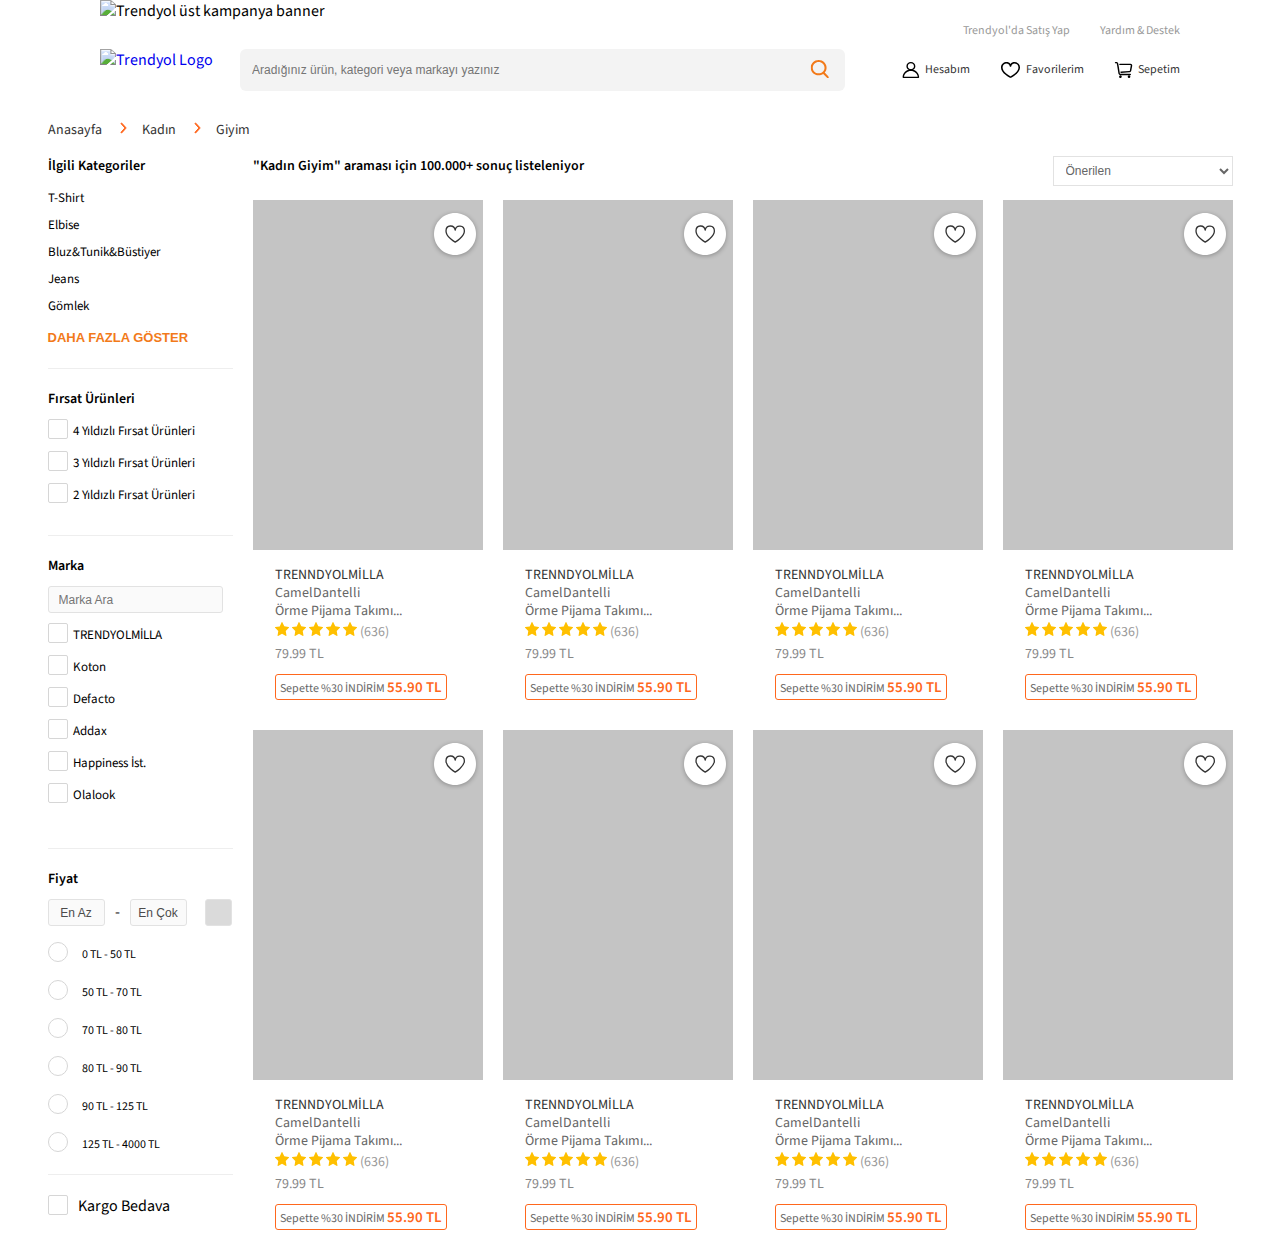
==== commit 4802bc03: "sidebar is completed" ====
--- a/index.html
+++ b/index.html
@@ -14,7 +14,9 @@
 </head>
 
 <body>
+
   <div class="container">
+
     <div class="container__header">
       <section class="top-banner">
         <img src="assets/images/top-banner.jpg" alt="Trendyol üst kampanya banner" />
@@ -124,6 +126,7 @@
             <li><a href="#giyim">Giyim</a></li>
           </ul>
         </div>
+
 <!-- Sidebar and Product Content -->
         <div class="list-content">
           
@@ -149,19 +152,19 @@
             <div class="opportunity-products">
               <h1>Fırsat Ürünleri</h1>
 
-              <div class="oppotunity-product-item">
+              <div class="opportunity-product-item">
                 <input type="checkbox" name="dortyildiz" id="dortyildiz" />
                 <div class="checkbox"></div>
                 <label for="dortyildiz">4 Yıldızlı Fırsat Ürünleri</label>
               </div>
 
-              <div class="oppotunity-product-item">
+              <div class="opportunity-product-item">
                 <input type="checkbox" name="ucyildiz" id="ucyildiz" />
                 <div class="checkbox"></div>
                 <label for="dortyildiz">3 Yıldızlı Fırsat Ürünleri</label>
               </div>
 
-              <div class="oppotunity-product-item">
+              <div class="opportunity-product-item">
                 <input type="checkbox" name="ikiyildiz" id="ikiyildiz"></input>
                 <div class="checkbox"></div>
                 <label for="dortyildiz">2 Yıldızlı Fırsat Ürünleri</label>
@@ -174,7 +177,7 @@
             <div class="brand-list">
               <h1>Marka</h1>
 
-              <input type="search" name="brand-search" id="brand-search" placeholder="Marka Ara">
+              <input type="text" name="brand-search" id="brand-search" placeholder="Marka Ara">
 
               <div class="brand-list-items">
 
@@ -256,8 +259,8 @@
             <hr style="margin-top: 0;">
 
             <div class="price-interval">
+              <h1>Fiyat</h1>
               <form method="post">
-
                 <div class="price-interval-top">
                   <input type="text" placeholder="En Az">
                   <span>-</span>
@@ -272,47 +275,47 @@
                     <span class="checkmark"></span>
                     <label for="0-50">0 TL - 50 TL</label>
                   </div>
-                </a>
+                  </a>
 
                   <a href="#">
                   <div class="price-interval-item">
-                    <input type="radio" name="0-50" id="0-50" />
+                    <input type="radio" name="50-70" id="50-70" />
                     <span class="checkmark"></span>
-                    <label for="0-50">50 TL - 70 TL</label>
+                    <label for="50-70">50 TL - 70 TL</label>
                   </div>
-                </a>
+                  </a>
 
                   <a href="#">
                   <div class="price-interval-item">
-                    <input type="radio" name="0-50" id="0-50" />
+                    <input type="radio" name="70-80" id="70-80" />
                     <span class="checkmark"></span>
-                    <label for="0-50">70 TL - 80 TL</label>
+                    <label for="70-80">70 TL - 80 TL</label>
                   </div>
-                </a>
+                  </a>
 
                   <a href="#">
                     <div class="price-interval-item">
-                      <input type="radio" name="0-50" id="0-50" />
+                      <input type="radio" name="80-90" id="80-90" />
                       <span class="checkmark"></span>
-                      <label for="0-50">80 TL - 90 TL</label>
+                      <label for="80-90">80 TL - 90 TL</label>
                     </div>
                   </a>
                   
                   <a href="#">
                   <div class="price-interval-item">
-                    <input type="radio" name="0-50" id="0-50" />
+                    <input type="radio" name="90-125" id="90-125" />
                     <span class="checkmark"></span>
-                    <label for="0-50">90 TL - 125 TL</label>
+                    <label for="90-125">90 TL - 125 TL</label>
                   </div>
                   </a>
 
-                <a href="#">
+                  <a href="#">
                   <div class="price-interval-item">
                     <input type="radio" name="125-4000" id="125-4000"/>
                     <span class="checkmark"></span>
                     <label for="125-4000">125 TL - 4000 TL</label>
                   </div>
-                </a>
+                  </a>
                 </div>
                 
               </form>
@@ -327,7 +330,9 @@
                 <label for="kargo-bedava">Kargo Bedava</label>
               </div>
             </div>
+
           </div>
+
           <!-- Product Section -->
             <div class="content-product">
                 <div class="product-top">
@@ -819,12 +824,10 @@
 
           </div> 
       </div>
-
-    </div>
-    
       </section>
     </div>
   </div>
+
 </body>
 
 </html>--- a/styles.css
+++ b/styles.css
@@ -178,7 +178,7 @@
   margin-bottom: 10px;
 }
 .list-content .content-sidebar .sidebar-product-list li a:hover{
-color: #999;
+  color: #999;
 }
 .list-content .content-sidebar h1,
 .list-content .product-top h1,
@@ -208,11 +208,34 @@
   display: flex;
   flex-direction: column;
 }
-.opportunity-products h1, .brand-list h1 {
+.opportunity-products h1, 
+.brand-list h1,
+.price-interval h1 {
   margin-bottom: 10px;
 }
 
-.opportunity-products .oppotunity-product-item,
+.opportunity-products .opportunity-product-item:hover,
+.opportunity-products .opportunity-product-item label:hover,
+
+.brand-list .brand-list-items .brand-list-item label:hover,
+
+.price-interval .price-interval-main a div label:hover,
+.price-interval .price-interval-main a div:hover,
+
+.free-ship .free-ship-item label:hover
+{
+  cursor:pointer;
+  color:#999;
+}
+
+.opportunity-products .opportunity-product-item .checkbox:hover::before,
+.brand-list .brand-list-items .brand-list-item .checkbox:hover::before,
+.free-ship .free-ship-item .checkbox:hover::before{
+  border-color: #b3b3b3;
+  cursor: pointer;
+}
+
+.opportunity-products .opportunity-product-item,
 .brand-list-items .brand-list-item,
 .free-ship .free-ship-item{
   position: relative;
@@ -275,7 +298,7 @@
   font-size: 13px;
 }
 
-.brand-list input::placeholder{
+.brand-list input[type=text]{
   font-size: 12px;
   color: #4b4b4b;
 }
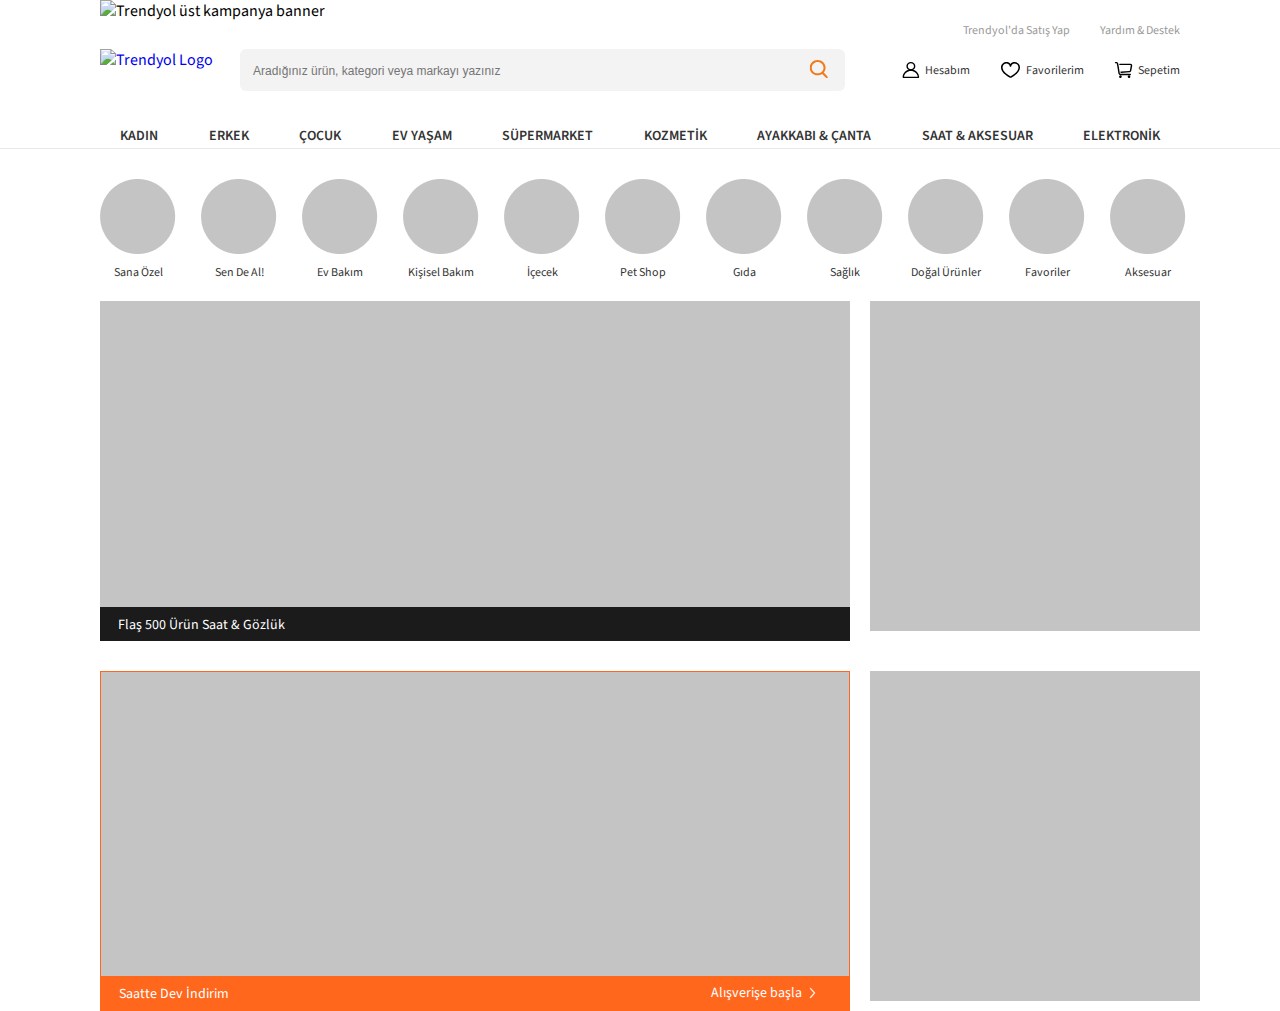
==== commit 87ed3ac3: "Add the `bottom-navbar` in main rectangles" ====
--- a/index.html
+++ b/index.html
@@ -1,62 +1,99 @@
 <!DOCTYPE html>
-<html lang="en">
+<html lang="tr">
+  <head>
+    <meta charset="UTF-8" />
+    <meta http-equiv="X-UA-Compatible" content="IE=edge" />
+    <meta name="viewport" content="width=device-width, initial-scale=1.0" />
+    <title>
+      En Trend Ürünler Türkiye'nin Online Alışveriş Sitesi Trendyol'da
+    </title>
 
-<head>
-  <meta charset="UTF-8" />
-  <meta http-equiv="X-UA-Compatible" content="IE=edge" />
-  <meta name="viewport" content="width=device-width, initial-scale=1.0" />
-  <title>En Trend Ürünler Türkiye'nin Online Alışveriş Sitesi Trendyol'da</title>
-
-  <link rel="preconnect" href="https://fonts.googleapis.com" />
-  <link rel="preconnect" href="https://fonts.gstatic.com" crossorigin />
-  <link href="https://fonts.googleapis.com/css2?family=Source+Sans+Pro:wght@400;600&display=swap" rel="stylesheet" />
-  <link rel="stylesheet" href="styles.css" />
-</head>
-
-<body>
-
-  <div class="container">
-
-    <div class="container__header">
+    <link rel="preconnect" href="https://fonts.googleapis.com" />
+    <link rel="preconnect" href="https://fonts.gstatic.com" crossorigin />
+    <link
+      href="https://fonts.googleapis.com/css2?family=Source+Sans+Pro:wght@400;600&display=swap"
+      rel="stylesheet"
+    />
+    <link rel="stylesheet" href="styles.css" />
+  </head>
+  <body>
+    <div class="container">
       <section class="top-banner">
-        <img src="assets/images/top-banner.jpg" alt="Trendyol üst kampanya banner" />
+        <img
+          src="assets/images/top-banner.jpg"
+          alt="Trendyol üst kampanya banner"
+        />
       </section>
 
       <header>
         <div class="header-links">
-          <a href="https://partner.trendyol.com/onboarding/satici-formu">Trendyol'da Satış Yap</a>
+          <a href="https://partner.trendyol.com/onboarding/satici-formu"
+            >Trendyol'da Satış Yap</a
+          >
           <a href="https://www.trendyol.com/yardim/sorular">Yardım & Destek</a>
         </div>
 
         <div class="logo-search-account-container">
           <a href="/">
-            <img src="./assets/images/Logo.svg" alt="Trendyol Logo" />
+            <img src="assets/images/logo.svg" alt="Trendyol Logo" />
           </a>
           <form class="search" action="" method="POST">
-            <input type="search" placeholder="Aradığınız ürün, kategori veya markayı yazınız" />
+            <input
+              type="search"
+              placeholder="Aradığınız ürün, kategori veya markayı yazınız"
+            />
             <button>
-              <svg width="19" height="18" viewBox="0 0 19 18" fill="none" xmlns="http://www.w3.org/2000/svg">
+              <svg
+                width="19"
+                height="18"
+                viewBox="0 0 19 18"
+                fill="none"
+                xmlns="http://www.w3.org/2000/svg"
+              >
                 <g clip-path="url(#clip0)">
                   <path
                     d="M19.4109 17.306L14.7269 12.603C15.9255 11.2393 16.5879 9.48658 16.5909 7.671C16.5909 3.441 13.0269 0 8.64593 0C4.26494 0 0.699951 3.441 0.699951 7.671C0.699951 11.901 4.26494 15.342 8.64593 15.342C10.2684 15.3483 11.855 14.8645 13.1979 13.954L17.9179 18.694C18.1149 18.891 18.3799 19 18.6639 19C18.9339 19 19.1889 18.9 19.3819 18.72C19.4795 18.6308 19.558 18.5227 19.6126 18.4023C19.6673 18.2819 19.6969 18.1516 19.6997 18.0194C19.7025 17.8872 19.6784 17.7558 19.629 17.6332C19.5795 17.5106 19.5056 17.3993 19.4119 17.306H19.4109ZM8.64593 2.001C11.8839 2.001 14.5189 4.545 14.5189 7.671C14.5189 10.798 11.8839 13.341 8.64593 13.341C5.40694 13.341 2.77295 10.798 2.77295 7.671C2.77295 4.545 5.40694 2.001 8.64593 2.001Z"
-                    fill="#F27A1A" />
+                    fill="#F27A1A"
+                  />
                 </g>
                 <defs>
                   <clipPath id="clip0">
-                    <rect width="17.9999" height="18" fill="white" transform="translate(0.699951)" />
+                    <rect
+                      width="17.9999"
+                      height="18"
+                      fill="white"
+                      transform="translate(0.699951)"
+                    />
                   </clipPath>
                 </defs>
               </svg>
             </button>
+            <div class="search-history-container">
+              <div class="search-history-container-header">
+                <h6>Geçmiş Aramalar</h6>
+                <a href="#">Temizle</a>
+              </div>
+              <ul>
+                <li><a href="#">Robot Süpürge</a></li>
+                <li><a href="#">iPhone 11</a></li>
+              </ul>
+            </div>
           </form>
           <nav>
             <ul class="account-list">
               <li>
                 <a href="https://www.trendyol.com/hesabim/siparislerim">
-                  <svg width="18" height="16" viewBox="0 0 18 16" fill="none" xmlns="http://www.w3.org/2000/svg">
+                  <svg
+                    width="18"
+                    height="16"
+                    viewBox="0 0 18 16"
+                    fill="none"
+                    xmlns="http://www.w3.org/2000/svg"
+                  >
                     <path
                       d="M8.88581 8.89825C5.32286 8.89825 2.39386 11.4335 2.04184 14.683H15.7298C15.3778 11.4335 12.4488 8.89825 8.88581 8.89825ZM16.4684 16H1.30322C0.914888 16 0.600098 15.7052 0.600098 15.3415C0.600098 11.0552 4.30871 7.58117 8.88581 7.58117C13.4629 7.58117 17.1715 11.0552 17.1715 15.3415C17.1715 15.7052 16.8567 16 16.4684 16H16.4684ZM11.974 4.20942C11.974 2.61304 10.5903 1.31708 8.88583 1.31708C7.18136 1.31708 5.79766 2.61304 5.79766 4.20942C5.79766 5.80581 7.18136 7.10177 8.88583 7.10177C10.5903 7.10177 11.974 5.80581 11.974 4.20942ZM13.3802 4.20942C13.3802 6.53323 11.3669 8.41885 8.88581 8.41885C6.4047 8.41885 4.39139 6.53323 4.39139 4.20942C4.39139 1.88561 6.40467 0 8.88581 0C11.367 0 13.3802 1.88565 13.3802 4.20942Z"
-                      fill="black" />
+                      fill="black"
+                    />
                   </svg>
                   Hesabım
                 </a>
@@ -64,35 +101,173 @@
                   <li>John Doe</li>
                   <li>
                     <a href="">
-                      <svg width="14" height="15" viewBox="0 0 14 15" fill="none" xmlns="http://www.w3.org/2000/svg">
+                      <svg
+                        width="14"
+                        height="15"
+                        viewBox="0 0 14 15"
+                        fill="none"
+                        xmlns="http://www.w3.org/2000/svg"
+                      >
                         <path
                           d="M0.886963 2.89001L6.62349 5.1275V14.9675L0.924612 12.6338L0.886963 2.89001ZM8.03801 14.9987L13.795 12.6337V2.95375L8.05737 5.09623L8.03801 14.9987ZM7.33557 3.9775L12.602 1.9175L7.33557 0L1.94647 1.91624L7.33557 3.9775Z"
-                          fill="#999999" />
+                          fill="#999999"
+                        />
                       </svg>
                       Siparişlerim
                     </a>
                   </li>
                   <li>
-                    <a href=""> Değerlendirmelerim </a>
+                    <a href="">
+                      <svg
+                        width="14"
+                        height="14"
+                        viewBox="0 0 14 14"
+                        fill="none"
+                        xmlns="http://www.w3.org/2000/svg"
+                      >
+                        <path
+                          d="M0.886963 1.50001V9.75C0.886963 10.563 1.47815 11.25 2.17776 11.25H3.89882V13.75C3.89882 13.8533 3.95347 13.946 4.03631 13.9832C4.06168 13.9947 4.08794 14 4.11397 14C4.17333 14 4.23142 13.9715 4.27317 13.9182L6.36039 11.25H12.5042C13.2038 11.25 13.795 10.563 13.795 9.74998V1.5C13.795 0.686996 13.2038 0 12.5042 0H2.17779C1.47817 0 0.886988 0.686996 0.886988 1.5L0.886963 1.50001ZM9.49229 5.50001C9.49229 4.94851 9.87826 4.50001 10.3528 4.50001C10.8274 4.50001 11.2134 4.94853 11.2134 5.50001C11.2134 6.05151 10.8274 6.50001 10.3528 6.50001C9.87826 6.50001 9.49229 6.05149 9.49229 5.50001ZM6.48042 5.50001C6.48042 4.94851 6.86636 4.50001 7.34096 4.50001C7.81555 4.50001 8.20149 4.94853 8.20149 5.50001C8.20149 6.05151 7.81553 6.50001 7.34096 6.50001C6.86638 6.50001 6.48042 6.05149 6.48042 5.50001ZM3.46856 5.50001C3.46856 4.94851 3.8545 4.50001 4.3291 4.50001C4.80369 4.50001 5.18963 4.94853 5.18963 5.50001C5.18963 6.05151 4.80369 6.50001 4.3291 6.50001C3.8545 6.50001 3.46856 6.05149 3.46856 5.50001Z"
+                          fill="#999999"
+                        />
+                      </svg>
+                      Değerlendirmelerim
+                    </a>
+                  </li>
+                  <li>
+                    <a href="">
+                      <svg
+                        width="14"
+                        height="18"
+                        viewBox="0 0 14 18"
+                        fill="none"
+                        xmlns="http://www.w3.org/2000/svg"
+                      >
+                        <path
+                          d="M3.2163 4.85682L8.64424 1.60313L7.44733 0L2.84885 4.88181H3.19052C3.19911 4.87183 3.20771 4.86433 3.2163 4.85684V4.85682ZM10.2623 13.8713C9.9808 13.8713 9.76592 13.5766 9.76592 13.247L9.67137 10.3204C9.67137 9.99082 9.88625 9.70116 10.1677 9.70116H13.6725L13.6596 6.19025C13.6596 5.93055 13.593 5.71081 13.4791 5.55598C13.3674 5.40367 13.2083 5.30628 12.972 5.30377H11.4356L10.0926 2.08753L3.89748 5.80568H11.6247L12.02 6.74958C12.2672 6.77955 12.4713 6.92937 12.6024 7.13664C12.7485 7.36887 12.8173 7.66102 12.813 7.95318V9.14429C12.8323 9.21421 12.8022 9.27664 12.7506 9.31159C12.6991 9.34654 12.6368 9.34656 12.5852 9.31159C12.5336 9.27663 12.4906 9.14429 12.4906 9.14429L12.4777 7.96317C12.4777 7.74343 12.4197 7.52367 12.3252 7.37385C12.2306 7.22402 12.1038 7.12913 11.919 7.12913L1.87756 7.13413C1.55309 7.13413 1.2544 7.03674 1.02448 6.86693C0.975054 6.82948 0.929929 6.79202 0.886963 6.74707L0.891266 16.6056C0.893409 16.8128 0.996553 17.0151 1.19425 17.1724C1.39409 17.3322 1.68418 17.4421 2.00865 17.4421H11.8288C12.1812 17.4421 12.5207 17.1075 12.5207 16.6056L12.6303 14.3732C12.6303 14.3033 12.6604 14.2408 12.7119 14.2059C12.7635 14.1709 12.8258 14.1709 12.8774 14.2059C12.929 14.2408 12.9591 14.3057 12.9591 14.3732L12.8495 16.5331C13.0794 16.5182 13.2857 16.4507 13.4297 16.3359C13.593 16.2035 13.6854 16.0262 13.6854 15.7266L13.795 13.8713H10.2623V13.8713ZM1.18782 6.54485C1.35973 6.6722 1.6047 6.7546 1.87329 6.7546H2.35892C2.36106 6.75211 2.36322 6.7496 2.36322 6.7496L3.72557 5.30628H2.05808C1.71427 5.30379 1.40913 5.41865 1.19639 5.58846C1.03738 5.71581 0.934232 5.87063 0.891266 6.03293C0.897712 6.05041 0.899856 6.0679 0.902015 6.08786C0.921355 6.25018 1.01591 6.41748 1.1878 6.54483L1.18782 6.54485ZM10.5782 10.7624V12.6777C10.5782 12.825 10.6491 12.9224 10.72 12.9224H13.651V10.5252H10.72C10.6491 10.5252 10.5782 10.6151 10.5782 10.7624V10.7624Z"
+                          fill="#999999"
+                        />
+                      </svg>
+                      Trendyol Cüzdanım
+                    </a>
+                  </li>
+                  <li>
+                    <a href="">
+                      <svg
+                        width="14"
+                        height="11"
+                        viewBox="0 0 14 11"
+                        fill="none"
+                        xmlns="http://www.w3.org/2000/svg"
+                      >
+                        <path
+                          d="M10.8057 0.629993C10.6013 0.236243 10.1947 0 9.71927 0H2.24553C1.49794 0 0.886963 0.707483 0.886963 1.5725V9.42875C0.886963 10.2937 1.49794 11 2.24553 11H9.71927C10.1947 11 10.6013 10.765 10.8057 10.3725L13.795 5.5L10.8057 0.630017V0.629993Z"
+                          fill="#999999"
+                        />
+                      </svg>
+                      İndirim Kuponlarım
+                    </a>
+                  </li>
+                  <li>
+                    <a href="">
+                      <svg
+                        width="14"
+                        height="15"
+                        viewBox="0 0 14 15"
+                        fill="none"
+                        xmlns="http://www.w3.org/2000/svg"
+                      >
+                        <path
+                          d="M7.34097 7.5C9.11582 7.5 10.568 5.8125 10.568 3.75C10.568 1.6875 9.11582 0 7.34097 0C5.56612 0 4.11397 1.6875 4.11397 3.75C4.11397 5.8125 5.56612 7.5 7.34097 7.5ZM7.34097 9.375C5.16274 9.375 0.886963 10.5938 0.886963 13.125V15H13.795V13.125C13.795 10.5938 9.51919 9.375 7.34097 9.375Z"
+                          fill="#999999"
+                        />
+                      </svg>
+                      Kullanıcı Bilgilerim
+                    </a>
+                  </li>
+                  <li>
+                    <a href="">
+                      <svg
+                        width="14"
+                        height="13"
+                        viewBox="0 0 14 13"
+                        fill="none"
+                        xmlns="http://www.w3.org/2000/svg"
+                      >
+                        <path
+                          d="M12.6851 0C13.2981 0 13.795 0.577417 13.795 1.2897V8.60066C13.795 9.31294 13.2981 9.89036 12.6851 9.89036L6.83278 9.89017L4.48678 12.6173L4.48644 9.89017L1.99679 9.89036C1.4145 9.89036 0.936948 9.36924 0.890642 8.70644L0.886963 8.60067V1.28971C0.886963 0.57743 1.38385 1.27536e-05 1.99679 1.27536e-05L12.6851 0ZM4.16992 4.9966H3.54522L3.54835 5.14838C3.617 6.80828 4.80509 8.13976 6.25001 8.13976H8.37662L8.50722 8.13612C9.93547 8.05634 11.0814 6.6753 11.0814 4.99662H10.4567L10.4536 5.12865C10.394 6.39662 9.48185 7.41383 8.37662 7.41383H6.25001L6.13636 7.41023C5.04494 7.34101 4.16992 6.28119 4.16992 4.99662V4.9966ZM5.45252 1.85346C4.69307 1.85346 4.07687 2.56954 4.07687 3.45207H4.70156L4.70544 3.3629C4.74392 2.92311 5.06397 2.5794 5.45251 2.5794C5.86695 2.5794 6.20348 2.97046 6.20348 3.45207H6.82817L6.82471 3.33796C6.77431 2.50863 6.17894 1.85348 5.45251 1.85348L5.45252 1.85346ZM9.1741 1.85346C8.41465 1.85346 7.79844 2.56954 7.79844 3.45207H8.42314L8.42701 3.3629C8.4655 2.92311 8.78555 2.5794 9.17409 2.5794C9.58853 2.5794 9.92505 2.97046 9.92505 3.45207H10.5497L10.5463 3.33796C10.4959 2.50863 9.90052 1.85348 9.17409 1.85348L9.1741 1.85346Z"
+                          fill="#999999"
+                        />
+                      </svg>
+                      Trendyol Asistan
+                    </a>
+                  </li>
+                  <li>
+                    <a href="">
+                      <svg
+                        width="14"
+                        height="15"
+                        viewBox="0 0 14 15"
+                        fill="none"
+                        xmlns="http://www.w3.org/2000/svg"
+                      >
+                        <path
+                          d="M7.34097 0C10.8907 0 13.795 3.375 13.795 7.5C13.795 11.625 10.8907 15 7.34097 15C3.79127 15 0.886963 11.625 0.886963 7.5C0.886963 3.375 3.79127 0 7.34097 0ZM7.42703 10.3588C7.19789 10.3588 7.00752 10.45 6.85692 10.6338C6.70632 10.8175 6.63101 11.05 6.63101 11.3338C6.63101 11.6175 6.70629 11.85 6.85692 12.0338C7.00754 12.2175 7.19789 12.3088 7.42703 12.3088C7.65616 12.3088 7.84868 12.2175 8.0025 12.0338C8.15632 11.85 8.23377 11.6175 8.23377 11.3338C8.23377 11.05 8.15632 10.8175 8.0025 10.6338C7.84868 10.45 7.65613 10.3588 7.42703 10.3588ZM7.56686 3.63373C7.15811 3.63373 6.79024 3.73623 6.46432 3.93999C6.20294 4.10249 5.97059 4.30249 5.76728 4.5375L5.61992 4.72125L6.30835 5.45873C6.46647 5.25874 6.63427 5.09998 6.81393 4.98374C6.99359 4.8675 7.19363 4.80873 7.41631 4.80873C7.68846 4.80873 7.90251 4.9 8.05633 5.08373C8.21016 5.26746 8.2876 5.50875 8.2876 5.80871C8.2876 5.99997 8.24779 6.17997 8.16927 6.34622C8.09075 6.51246 7.99178 6.68123 7.87344 6.85246C7.75511 7.0237 7.62926 7.19871 7.49696 7.37746C7.36466 7.55621 7.24633 7.74996 7.142 7.95871C7.03766 8.16744 6.95913 8.39621 6.90536 8.64621C6.86558 8.83371 6.84942 9.03496 6.86018 9.25121L6.87847 9.4712H7.96489C7.93585 9.20493 7.9563 8.96245 8.02405 8.74619C8.0918 8.52992 8.18217 8.32494 8.29296 8.13369C8.40376 7.94243 8.52961 7.75868 8.66945 7.58368C8.80928 7.40867 8.9405 7.22492 9.06207 7.03367C9.18362 6.84241 9.28581 6.63992 9.36863 6.42742C9.45145 6.21492 9.49231 5.97494 9.49231 5.70867C9.49231 5.36742 9.4439 5.06742 9.34708 4.80866C9.25026 4.54989 9.11795 4.33366 8.94908 4.15865C8.78021 3.98365 8.57798 3.8524 8.34132 3.76491C8.10468 3.67739 7.84652 3.63366 7.56685 3.63366L7.56686 3.63373Z"
+                          fill="#999999"
+                        />
+                      </svg>
+                      Yardım
+                    </a>
+                  </li>
+                  <li>
+                    <a href="">
+                      <svg
+                        width="14"
+                        height="15"
+                        viewBox="0 0 14 15"
+                        fill="none"
+                        xmlns="http://www.w3.org/2000/svg"
+                      >
+                        <path
+                          d="M8.95446 8.12496C8.65705 8.12496 8.41666 8.40499 8.41666 8.74992V11.25C8.41666 11.5944 8.17568 11.875 7.87876 11.875H6.26526V2.49996C6.26526 1.96622 5.97268 1.48934 5.53277 1.31184L5.37353 1.24992H7.87876C8.17568 1.24992 8.41666 1.53053 8.41666 1.875V3.75C8.41666 4.09493 8.65705 4.37496 8.95446 4.37496C9.25188 4.37496 9.49226 4.09493 9.49226 3.75V1.875C9.49226 0.84126 8.76833 0 7.87876 0H2.09709C2.0766 0 2.05947 0.0106494 2.03958 0.0137256C2.01368 0.0112061 1.98896 0 1.96266 0C1.36941 0 0.886963 0.560537 0.886963 1.24992V12.4999C0.886963 13.0337 1.17955 13.5105 1.61945 13.688L4.8562 14.9419C4.9659 14.9812 5.07502 15 5.18965 15C5.78289 15 6.26525 14.4394 6.26525 13.75V13.125H7.87875C8.76832 13.125 9.49225 12.2837 9.49225 11.25V8.74992C9.49225 8.40499 9.25186 8.12496 8.95445 8.12496H8.95446ZM13.6374 5.80811L11.486 3.30814C11.3323 3.12939 11.1009 3.0756 10.8998 3.17241C10.6992 3.26934 10.568 3.49742 10.568 3.75V5.625H8.41666C8.11974 5.625 7.87876 5.90492 7.87876 6.24996C7.87876 6.59501 8.11974 6.87492 8.41666 6.87492H10.568V8.74992C10.568 9.00249 10.6992 9.23058 10.8998 9.32751C11.1009 9.42432 11.3323 9.37055 11.486 9.19189L13.6374 6.69182C13.8477 6.44748 13.8477 6.05244 13.6374 5.80811Z"
+                          fill="#999999"
+                        />
+                      </svg>
+
+                      Çıkış Yap
+                    </a>
                   </li>
                 </ul>
               </li>
               <li>
                 <a href="https://www.trendyol.com/hesabim/favoriler">
-                  <svg width="21" height="16" viewBox="0 0 21 16" fill="none" xmlns="http://www.w3.org/2000/svg">
+                  <svg
+                    width="21"
+                    height="16"
+                    viewBox="0 0 21 16"
+                    fill="none"
+                    xmlns="http://www.w3.org/2000/svg"
+                  >
                     <path
                       d="M11.5595 13.7957C12.5545 13.1852 13.54 12.4969 14.4505 11.7451C16.9537 9.67779 18.4265 7.52344 18.4265 5.43236C18.4265 0.912598 12.0431 -0.0154943 11.2906 4.14822C11.1423 4.9688 9.86694 4.9688 9.71863 4.14817C8.96626 -0.0154629 2.5847 0.912552 2.5847 5.43231C2.5847 7.52345 4.05716 9.67781 6.55982 11.7451C7.47004 12.4969 8.45529 13.1852 9.45011 13.7957C9.86009 14.0473 10.2179 14.2536 10.5046 14.4107C10.7914 14.2536 11.1494 14.0473 11.5595 13.7957L11.5595 13.7957ZM10.5046 16C10.3386 16.0007 10.1783 15.9524 10.0452 15.867C9.69287 15.6851 9.1834 15.4009 8.56889 15.0238C7.51453 14.3768 6.4698 13.6469 5.49814 12.8443C2.68975 10.5245 0.990967 8.03903 0.990967 5.43238C0.990967 -0.0029788 7.98467 -1.71807 10.5047 1.93527C13.0251 -1.71809 20.0202 -0.00299453 20.0202 5.43238C20.0202 8.03911 18.321 10.5246 15.512 12.8444C14.5401 13.647 13.4952 14.3769 12.4406 15.0239C11.8259 15.401 11.3163 15.6852 10.9639 15.867C10.8309 15.9524 10.6705 16.0007 10.5045 16L10.5046 16Z"
-                      fill="black" />
+                      fill="black"
+                    />
                   </svg>
                   Favorilerim
                 </a>
               </li>
               <li>
                 <a href="https://www.trendyol.com/sepetim#/basket">
-                  <svg width="19" height="16" viewBox="0 0 19 16" fill="none" xmlns="http://www.w3.org/2000/svg">
+                  <svg
+                    width="19"
+                    height="16"
+                    viewBox="0 0 19 16"
+                    fill="none"
+                    xmlns="http://www.w3.org/2000/svg"
+                  >
                     <path
                       d="M16.258 11.8321C16.6647 11.8321 16.9943 12.1345 16.9943 12.5075C16.9943 12.8805 16.6647 13.1829 16.258 13.1829H6.30077C5.3546 13.1829 4.52654 12.4986 4.41134 11.6247L3.37205 4.90052L2.77908 1.75127C2.75021 1.53655 2.53669 1.35128 2.32535 1.35128L1.54197 1.35125C1.14305 1.34116 0.825439 1.04164 0.825439 0.675641C0.825439 0.309641 1.14312 0.0101222 1.54471 0H2.32538C3.28181 0 4.1189 0.684359 4.23417 1.55542L4.82546 4.69066L5.86985 11.4489C5.89648 11.6547 6.09946 11.8321 6.30031 11.8321H16.258H16.258ZM17.7549 2.23243C18.1368 2.62763 18.3113 3.1835 18.235 3.76265L17.2697 8.83518C17.1557 9.69459 16.3289 10.3658 15.3927 10.3656L7.12092 10.9275C6.82488 10.9456 6.54586 10.7992 6.41273 10.5561C6.27959 10.3129 6.31814 10.0202 6.51084 9.81295C6.63888 9.67601 6.81741 9.59356 7.01309 9.5807L15.3383 9.01634C15.5715 9.01523 15.7875 8.84403 15.8151 8.63672L16.7795 3.56475C16.8009 3.40139 16.7493 3.22683 16.6517 3.12525C16.6025 3.07124 16.5293 3.04045 16.4512 3.04149L5.83308 3.04146C5.43416 3.03137 5.11651 2.73188 5.11651 2.36585C5.11651 1.99982 5.43416 1.70033 5.83582 1.69021H16.4512C16.9545 1.69021 17.4189 1.88345 17.7503 2.22809L17.7549 2.2325L17.7549 2.23243ZM6.46185 16L6.45911 16C5.71304 16 5.10822 15.4452 5.10822 14.7609C5.10822 14.0765 5.71304 13.5218 6.46189 13.5218C7.19333 13.5405 7.77568 14.0897 7.77568 14.7609C7.77568 15.432 7.19333 15.9813 6.46189 15.9999L6.46185 16ZM15.0452 16C14.3082 15.9813 13.7258 15.4321 13.7258 14.7609C13.7258 14.0897 14.3082 13.5405 15.0452 13.5219C15.7766 13.5405 16.359 14.0897 16.359 14.7609C16.359 15.4321 15.7766 15.9813 15.0452 16Z"
-                      fill="black" />
+                      fill="black"
+                    />
                   </svg>
                   Sepetim
                 </a>
@@ -102,732 +277,1529 @@
         </div>
       </header>
     </div>
+    <nav class="header-tabs-navigation">
+      <ul class="header-tabs container">
+        <li>
+          <a href="#">Kadın</a>
+          <div class="sub-nav">
+            <div class="sub-nav-column">
+              <ul class="sub-nav-list">
+                <li class="sub-nav-list-item">
+                  <a href="#">Sofra & Mutfak</a>
+                </li>
+                <li class="sub-nav-list-item"><a href="#">Yemek Takımı</a></li>
+                <li class="sub-nav-list-item">
+                  <a href="#">Çatal Kaşık Bıçak Seti</a>
+                </li>
+                <li class="sub-nav-list-item">
+                  <a href="#">Baharat Takımı</a>
+                </li>
+                <li class="sub-nav-list-item"><a href="#">Fincan & Kupa</a></li>
+                <li class="sub-nav-list-item">
+                  <a href="#">Fırın & Kek Kalıbı</a>
+                </li>
+                <li class="sub-nav-list-item"><a href="#">Çaydanlık</a></li>
+                <li class="sub-nav-list-item"><a href="#">Tencere Seti</a></li>
+              </ul>
+              <ul class="sub-nav-list">
+                <li class="sub-nav-list-item"><a href="#">Banyo</a></li>
+                <li class="sub-nav-list-item">
+                  <a href="#">Havlu & Havlu Seti</a>
+                </li>
+                <li class="sub-nav-list-item"><a href="#">Bornoz</a></li>
+                <li class="sub-nav-list-item"><a href="#">Banyo Seti</a></li>
+                <li class="sub-nav-list-item"><a href="#">Banyo Paspası</a></li>
+              </ul>
+            </div>
+            <div class="sub-nav-column">
+              <ul class="sub-nav-list">
+                <li class="sub-nav-list-item"><a href="#">Ev Tekstili</a></li>
+                <li class="sub-nav-list-item"><a href="#">Yatak Odası</a></li>
+                <li class="sub-nav-list-item">
+                  <a href="#">Halı & Kilim & Paspas</a>
+                </li>
+                <li class="sub-nav-list-item"><a href="#">Perde</a></li>
+                <li class="sub-nav-list-item">
+                  <a href="#">Nevresim Takımı</a>
+                </li>
+                <li class="sub-nav-list-item"><a href="#">Yastık</a></li>
+                <li class="sub-nav-list-item">
+                  <a href="#">Kırlent ve Kılıfı</a>
+                </li>
+              </ul>
+              <ul class="sub-nav-list">
+                <li class="sub-nav-list-item"><a href="#">Ev Dekorasyon</a></li>
+                <li class="sub-nav-list-item">
+                  <a href="#">Dekoratif Ürünler</a>
+                </li>
+                <li class="sub-nav-list-item"><a href="#">Tablo</a></li>
+                <li class="sub-nav-list-item"><a href="#">Duvar Saati</a></li>
+                <li class="sub-nav-list-item"><a href="#">Ayna</a></li>
+                <li class="sub-nav-list-item"><a href="#">Sanat</a></li>
+              </ul>
+            </div>
+            <div class="sub-nav-column">
+              <ul class="sub-nav-list">
+                <li class="sub-nav-list-item"><a href="#">Aydınlatma</a></li>
+                <li class="sub-nav-list-item"><a href="#">Avize</a></li>
+                <li class="sub-nav-list-item"><a href="#">Lambader</a></li>
+                <li class="sub-nav-list-item"><a href="#">Abajur</a></li>
+              </ul>
+              <ul class="sub-nav-list">
+                <li class="sub-nav-list-item"><a href="#">Mobilya</a></li>
+                <li class="sub-nav-list-item">
+                  <a href="#">Salon & Oturma Odası</a>
+                </li>
+                <li class="sub-nav-list-item"><a href="#">Yatak Odası</a></li>
+                <li class="sub-nav-list-item"><a href="#">Çalışma Odası</a></li>
+              </ul>
+              <ul class="sub-nav-list">
+                <li class="sub-nav-list-item"><a href="#">Ev Gereçleri</a></li>
+                <li class="sub-nav-list-item"><a href="#">Düzenleyici</a></li>
+                <li class="sub-nav-list-item"><a href="#">Çamaşırlık</a></li>
+                <li class="sub-nav-list-item">
+                  <a href="#">Temizlik Gereçleri</a>
+                </li>
+                <li class="sub-nav-list-item"><a href="#">Sepet & Hurç</a></li>
+              </ul>
+            </div>
+            <div class="sub-nav-column">
+              <ul class="sub-nav-list">
+                <li class="sub-nav-list-item"><a href="#">Hobi</a></li>
+                <li class="sub-nav-list-item"><a href="#">Kitap</a></li>
+                <li class="sub-nav-list-item"><a href="#">Puzzle</a></li>
+                <li class="sub-nav-list-item"><a href="#">Boya & Resim</a></li>
+                <li class="sub-nav-list-item"><a href="#">Kutu Oyunları</a></li>
+              </ul>
+              <ul class="sub-nav-list">
+                <li class="sub-nav-list-item">
+                  <a href="#">Kırtasiye & Ofis</a>
+                </li>
+                <li class="sub-nav-list-item"><a href="#">Defter</a></li>
+                <li class="sub-nav-list-item"><a href="#">Kalem</a></li>
+              </ul>
+              <ul class="sub-nav-list">
+                <li class="sub-nav-list-item">
+                  <a href="#">Spor & Outdoor</a>
+                </li>
+                <li class="sub-nav-list-item"><a href="#">Koşu Bandı</a></li>
+                <li class="sub-nav-list-item">
+                  <a href="#">Dumbell & Ağırlık</a>
+                </li>
+                <li class="sub-nav-list-item">
+                  <a href="#">Pilates & Yoga</a>
+                </li>
+                <li class="sub-nav-list-item">
+                  <a href="#">Eliptik Bisiklet</a>
+                </li>
+              </ul>
+            </div>
+            <div class="sub-nav-column">
+              <ul class="sub-nav-list">
+                <li class="sub-nav-list-item">
+                  <a href="#">Otomobil & Motosiklet</a>
+                </li>
+                <li class="sub-nav-list-item"><a href="#">Oto Aksesuar</a></li>
+                <li class="sub-nav-list-item"><a href="#">Oto Paspası</a></li>
+                <li class="sub-nav-list-item"><a href="#">Oto Lastik</a></li>
+                <li class="sub-nav-list-item"><a href="#">Kask</a></li>
+              </ul>
+              <ul class="sub-nav-list">
+                <li class="sub-nav-list-item"><a href="#">Yapı Market</a></li>
+                <li class="sub-nav-list-item">
+                  <a href="#">Banyo Yapı Malzemeleri</a>
+                </li>
+                <li class="sub-nav-list-item">
+                  <a href="#">Elektrikli Ev Aleti</a>
+                </li>
+                <li class="sub-nav-list-item">
+                  <a href="#">Hırdavat Ürünleri</a>
+                </li>
+                <li class="sub-nav-list-item"><a href="#">Boya</a></li>
+                <li class="sub-nav-list-item"><a href="#">Matkap</a></li>
+                <li class="sub-nav-list-item"><a href="#">Ampul</a></li>
+              </ul>
+            </div>
+            <div class="sub-nav-column">
+              <ul class="sub-nav-list">
+                <li class="sub-nav-list-item">
+                  <img
+                    src="./assets/images/300x120.png"
+                    alt="Campaign container"
+                  />
+                </li>
+                <li class="sub-nav-list-item">
+                  <img
+                    src="./assets/images/300x120.png"
+                    alt="Campaign container"
+                  />
+                </li>
+              </ul>
+            </div>
+          </div>
+        </li>
+        <li>
+          <a href="#">Erkek</a>
+          <div class="sub-nav">
+            <div class="sub-nav-column">
+              <ul class="sub-nav-list">
+                <li class="sub-nav-list-item">
+                  <a href="#">Sofra & Mutfak</a>
+                </li>
+                <li class="sub-nav-list-item"><a href="#">Yemek Takımı</a></li>
+                <li class="sub-nav-list-item">
+                  <a href="#">Çatal Kaşık Bıçak Seti</a>
+                </li>
+                <li class="sub-nav-list-item">
+                  <a href="#">Baharat Takımı</a>
+                </li>
+                <li class="sub-nav-list-item"><a href="#">Fincan & Kupa</a></li>
+                <li class="sub-nav-list-item">
+                  <a href="#">Fırın & Kek Kalıbı</a>
+                </li>
+                <li class="sub-nav-list-item"><a href="#">Çaydanlık</a></li>
+                <li class="sub-nav-list-item"><a href="#">Tencere Seti</a></li>
+              </ul>
+              <ul class="sub-nav-list">
+                <li class="sub-nav-list-item"><a href="#">Banyo</a></li>
+                <li class="sub-nav-list-item">
+                  <a href="#">Havlu & Havlu Seti</a>
+                </li>
+                <li class="sub-nav-list-item"><a href="#">Bornoz</a></li>
+                <li class="sub-nav-list-item"><a href="#">Banyo Seti</a></li>
+                <li class="sub-nav-list-item"><a href="#">Banyo Paspası</a></li>
+              </ul>
+            </div>
+            <div class="sub-nav-column">
+              <ul class="sub-nav-list">
+                <li class="sub-nav-list-item"><a href="#">Ev Tekstili</a></li>
+                <li class="sub-nav-list-item"><a href="#">Yatak Odası</a></li>
+                <li class="sub-nav-list-item">
+                  <a href="#">Halı & Kilim & Paspas</a>
+                </li>
+                <li class="sub-nav-list-item"><a href="#">Perde</a></li>
+                <li class="sub-nav-list-item">
+                  <a href="#">Nevresim Takımı</a>
+                </li>
+                <li class="sub-nav-list-item"><a href="#">Yastık</a></li>
+                <li class="sub-nav-list-item">
+                  <a href="#">Kırlent ve Kılıfı</a>
+                </li>
+              </ul>
+              <ul class="sub-nav-list">
+                <li class="sub-nav-list-item"><a href="#">Ev Dekorasyon</a></li>
+                <li class="sub-nav-list-item">
+                  <a href="#">Dekoratif Ürünler</a>
+                </li>
+                <li class="sub-nav-list-item"><a href="#">Tablo</a></li>
+                <li class="sub-nav-list-item"><a href="#">Duvar Saati</a></li>
+                <li class="sub-nav-list-item"><a href="#">Ayna</a></li>
+                <li class="sub-nav-list-item"><a href="#">Sanat</a></li>
+              </ul>
+            </div>
+            <div class="sub-nav-column">
+              <ul class="sub-nav-list">
+                <li class="sub-nav-list-item"><a href="#">Aydınlatma</a></li>
+                <li class="sub-nav-list-item"><a href="#">Avize</a></li>
+                <li class="sub-nav-list-item"><a href="#">Lambader</a></li>
+                <li class="sub-nav-list-item"><a href="#">Abajur</a></li>
+              </ul>
+              <ul class="sub-nav-list">
+                <li class="sub-nav-list-item"><a href="#">Mobilya</a></li>
+                <li class="sub-nav-list-item">
+                  <a href="#">Salon & Oturma Odası</a>
+                </li>
+                <li class="sub-nav-list-item"><a href="#">Yatak Odası</a></li>
+                <li class="sub-nav-list-item"><a href="#">Çalışma Odası</a></li>
+              </ul>
+              <ul class="sub-nav-list">
+                <li class="sub-nav-list-item"><a href="#">Ev Gereçleri</a></li>
+                <li class="sub-nav-list-item"><a href="#">Düzenleyici</a></li>
+                <li class="sub-nav-list-item"><a href="#">Çamaşırlık</a></li>
+                <li class="sub-nav-list-item">
+                  <a href="#">Temizlik Gereçleri</a>
+                </li>
+                <li class="sub-nav-list-item"><a href="#">Sepet & Hurç</a></li>
+              </ul>
+            </div>
+            <div class="sub-nav-column">
+              <ul class="sub-nav-list">
+                <li class="sub-nav-list-item"><a href="#">Hobi</a></li>
+                <li class="sub-nav-list-item"><a href="#">Kitap</a></li>
+                <li class="sub-nav-list-item"><a href="#">Puzzle</a></li>
+                <li class="sub-nav-list-item"><a href="#">Boya & Resim</a></li>
+                <li class="sub-nav-list-item"><a href="#">Kutu Oyunları</a></li>
+              </ul>
+              <ul class="sub-nav-list">
+                <li class="sub-nav-list-item">
+                  <a href="#">Kırtasiye & Ofis</a>
+                </li>
+                <li class="sub-nav-list-item"><a href="#">Defter</a></li>
+                <li class="sub-nav-list-item"><a href="#">Kalem</a></li>
+              </ul>
+              <ul class="sub-nav-list">
+                <li class="sub-nav-list-item">
+                  <a href="#">Spor & Outdoor</a>
+                </li>
+                <li class="sub-nav-list-item"><a href="#">Koşu Bandı</a></li>
+                <li class="sub-nav-list-item">
+                  <a href="#">Dumbell & Ağırlık</a>
+                </li>
+                <li class="sub-nav-list-item">
+                  <a href="#">Pilates & Yoga</a>
+                </li>
+                <li class="sub-nav-list-item">
+                  <a href="#">Eliptik Bisiklet</a>
+                </li>
+              </ul>
+            </div>
+            <div class="sub-nav-column">
+              <ul class="sub-nav-list">
+                <li class="sub-nav-list-item">
+                  <a href="#">Otomobil & Motosiklet</a>
+                </li>
+                <li class="sub-nav-list-item"><a href="#">Oto Aksesuar</a></li>
+                <li class="sub-nav-list-item"><a href="#">Oto Paspası</a></li>
+                <li class="sub-nav-list-item"><a href="#">Oto Lastik</a></li>
+                <li class="sub-nav-list-item"><a href="#">Kask</a></li>
+              </ul>
+              <ul class="sub-nav-list">
+                <li class="sub-nav-list-item"><a href="#">Yapı Market</a></li>
+                <li class="sub-nav-list-item">
+                  <a href="#">Banyo Yapı Malzemeleri</a>
+                </li>
+                <li class="sub-nav-list-item">
+                  <a href="#">Elektrikli Ev Aleti</a>
+                </li>
+                <li class="sub-nav-list-item">
+                  <a href="#">Hırdavat Ürünleri</a>
+                </li>
+                <li class="sub-nav-list-item"><a href="#">Boya</a></li>
+                <li class="sub-nav-list-item"><a href="#">Matkap</a></li>
+                <li class="sub-nav-list-item"><a href="#">Ampul</a></li>
+              </ul>
+            </div>
+            <div class="sub-nav-column">
+              <ul class="sub-nav-list">
+                <li class="sub-nav-list-item">
+                  <img
+                    src="./assets/images/300x120.png"
+                    alt="Campaign container"
+                  />
+                </li>
+                <li class="sub-nav-list-item">
+                  <img
+                    src="./assets/images/300x120.png"
+                    alt="Campaign container"
+                  />
+                </li>
+              </ul>
+            </div>
+          </div>
+        </li>
+        <li>
+          <a href="#">Çocuk</a>
+          <div class="sub-nav">
+            <div class="sub-nav-column">
+              <ul class="sub-nav-list">
+                <li class="sub-nav-list-item">
+                  <a href="#">Sofra & Mutfak</a>
+                </li>
+                <li class="sub-nav-list-item"><a href="#">Yemek Takımı</a></li>
+                <li class="sub-nav-list-item">
+                  <a href="#">Çatal Kaşık Bıçak Seti</a>
+                </li>
+                <li class="sub-nav-list-item">
+                  <a href="#">Baharat Takımı</a>
+                </li>
+                <li class="sub-nav-list-item"><a href="#">Fincan & Kupa</a></li>
+                <li class="sub-nav-list-item">
+                  <a href="#">Fırın & Kek Kalıbı</a>
+                </li>
+                <li class="sub-nav-list-item"><a href="#">Çaydanlık</a></li>
+                <li class="sub-nav-list-item"><a href="#">Tencere Seti</a></li>
+              </ul>
+              <ul class="sub-nav-list">
+                <li class="sub-nav-list-item"><a href="#">Banyo</a></li>
+                <li class="sub-nav-list-item">
+                  <a href="#">Havlu & Havlu Seti</a>
+                </li>
+                <li class="sub-nav-list-item"><a href="#">Bornoz</a></li>
+                <li class="sub-nav-list-item"><a href="#">Banyo Seti</a></li>
+                <li class="sub-nav-list-item"><a href="#">Banyo Paspası</a></li>
+              </ul>
+            </div>
+            <div class="sub-nav-column">
+              <ul class="sub-nav-list">
+                <li class="sub-nav-list-item"><a href="#">Ev Tekstili</a></li>
+                <li class="sub-nav-list-item"><a href="#">Yatak Odası</a></li>
+                <li class="sub-nav-list-item">
+                  <a href="#">Halı & Kilim & Paspas</a>
+                </li>
+                <li class="sub-nav-list-item"><a href="#">Perde</a></li>
+                <li class="sub-nav-list-item">
+                  <a href="#">Nevresim Takımı</a>
+                </li>
+                <li class="sub-nav-list-item"><a href="#">Yastık</a></li>
+                <li class="sub-nav-list-item">
+                  <a href="#">Kırlent ve Kılıfı</a>
+                </li>
+              </ul>
+              <ul class="sub-nav-list">
+                <li class="sub-nav-list-item"><a href="#">Ev Dekorasyon</a></li>
+                <li class="sub-nav-list-item">
+                  <a href="#">Dekoratif Ürünler</a>
+                </li>
+                <li class="sub-nav-list-item"><a href="#">Tablo</a></li>
+                <li class="sub-nav-list-item"><a href="#">Duvar Saati</a></li>
+                <li class="sub-nav-list-item"><a href="#">Ayna</a></li>
+                <li class="sub-nav-list-item"><a href="#">Sanat</a></li>
+              </ul>
+            </div>
+            <div class="sub-nav-column">
+              <ul class="sub-nav-list">
+                <li class="sub-nav-list-item"><a href="#">Aydınlatma</a></li>
+                <li class="sub-nav-list-item"><a href="#">Avize</a></li>
+                <li class="sub-nav-list-item"><a href="#">Lambader</a></li>
+                <li class="sub-nav-list-item"><a href="#">Abajur</a></li>
+              </ul>
+              <ul class="sub-nav-list">
+                <li class="sub-nav-list-item"><a href="#">Mobilya</a></li>
+                <li class="sub-nav-list-item">
+                  <a href="#">Salon & Oturma Odası</a>
+                </li>
+                <li class="sub-nav-list-item"><a href="#">Yatak Odası</a></li>
+                <li class="sub-nav-list-item"><a href="#">Çalışma Odası</a></li>
+              </ul>
+              <ul class="sub-nav-list">
+                <li class="sub-nav-list-item"><a href="#">Ev Gereçleri</a></li>
+                <li class="sub-nav-list-item"><a href="#">Düzenleyici</a></li>
+                <li class="sub-nav-list-item"><a href="#">Çamaşırlık</a></li>
+                <li class="sub-nav-list-item">
+                  <a href="#">Temizlik Gereçleri</a>
+                </li>
+                <li class="sub-nav-list-item"><a href="#">Sepet & Hurç</a></li>
+              </ul>
+            </div>
+            <div class="sub-nav-column">
+              <ul class="sub-nav-list">
+                <li class="sub-nav-list-item"><a href="#">Hobi</a></li>
+                <li class="sub-nav-list-item"><a href="#">Kitap</a></li>
+                <li class="sub-nav-list-item"><a href="#">Puzzle</a></li>
+                <li class="sub-nav-list-item"><a href="#">Boya & Resim</a></li>
+                <li class="sub-nav-list-item"><a href="#">Kutu Oyunları</a></li>
+              </ul>
+              <ul class="sub-nav-list">
+                <li class="sub-nav-list-item">
+                  <a href="#">Kırtasiye & Ofis</a>
+                </li>
+                <li class="sub-nav-list-item"><a href="#">Defter</a></li>
+                <li class="sub-nav-list-item"><a href="#">Kalem</a></li>
+              </ul>
+              <ul class="sub-nav-list">
+                <li class="sub-nav-list-item">
+                  <a href="#">Spor & Outdoor</a>
+                </li>
+                <li class="sub-nav-list-item"><a href="#">Koşu Bandı</a></li>
+                <li class="sub-nav-list-item">
+                  <a href="#">Dumbell & Ağırlık</a>
+                </li>
+                <li class="sub-nav-list-item">
+                  <a href="#">Pilates & Yoga</a>
+                </li>
+                <li class="sub-nav-list-item">
+                  <a href="#">Eliptik Bisiklet</a>
+                </li>
+              </ul>
+            </div>
+            <div class="sub-nav-column">
+              <ul class="sub-nav-list">
+                <li class="sub-nav-list-item">
+                  <a href="#">Otomobil & Motosiklet</a>
+                </li>
+                <li class="sub-nav-list-item"><a href="#">Oto Aksesuar</a></li>
+                <li class="sub-nav-list-item"><a href="#">Oto Paspası</a></li>
+                <li class="sub-nav-list-item"><a href="#">Oto Lastik</a></li>
+                <li class="sub-nav-list-item"><a href="#">Kask</a></li>
+              </ul>
+              <ul class="sub-nav-list">
+                <li class="sub-nav-list-item"><a href="#">Yapı Market</a></li>
+                <li class="sub-nav-list-item">
+                  <a href="#">Banyo Yapı Malzemeleri</a>
+                </li>
+                <li class="sub-nav-list-item">
+                  <a href="#">Elektrikli Ev Aleti</a>
+                </li>
+                <li class="sub-nav-list-item">
+                  <a href="#">Hırdavat Ürünleri</a>
+                </li>
+                <li class="sub-nav-list-item"><a href="#">Boya</a></li>
+                <li class="sub-nav-list-item"><a href="#">Matkap</a></li>
+                <li class="sub-nav-list-item"><a href="#">Ampul</a></li>
+              </ul>
+            </div>
+            <div class="sub-nav-column">
+              <ul class="sub-nav-list">
+                <li class="sub-nav-list-item">
+                  <img
+                    src="./assets/images/300x120.png"
+                    alt="Campaign container"
+                  />
+                </li>
+                <li class="sub-nav-list-item">
+                  <img
+                    src="./assets/images/300x120.png"
+                    alt="Campaign container"
+                  />
+                </li>
+              </ul>
+            </div>
+          </div>
+        </li>
+        <li>
+          <a href="#">Ev Yaşam</a>
+          <div class="sub-nav">
+            <div class="sub-nav-column">
+              <ul class="sub-nav-list">
+                <li class="sub-nav-list-item">
+                  <a href="#">Sofra & Mutfak</a>
+                </li>
+                <li class="sub-nav-list-item"><a href="#">Yemek Takımı</a></li>
+                <li class="sub-nav-list-item">
+                  <a href="#">Çatal Kaşık Bıçak Seti</a>
+                </li>
+                <li class="sub-nav-list-item">
+                  <a href="#">Baharat Takımı</a>
+                </li>
+                <li class="sub-nav-list-item"><a href="#">Fincan & Kupa</a></li>
+                <li class="sub-nav-list-item">
+                  <a href="#">Fırın & Kek Kalıbı</a>
+                </li>
+                <li class="sub-nav-list-item"><a href="#">Çaydanlık</a></li>
+                <li class="sub-nav-list-item"><a href="#">Tencere Seti</a></li>
+              </ul>
+              <ul class="sub-nav-list">
+                <li class="sub-nav-list-item"><a href="#">Banyo</a></li>
+                <li class="sub-nav-list-item">
+                  <a href="#">Havlu & Havlu Seti</a>
+                </li>
+                <li class="sub-nav-list-item"><a href="#">Bornoz</a></li>
+                <li class="sub-nav-list-item"><a href="#">Banyo Seti</a></li>
+                <li class="sub-nav-list-item"><a href="#">Banyo Paspası</a></li>
+              </ul>
+            </div>
+            <div class="sub-nav-column">
+              <ul class="sub-nav-list">
+                <li class="sub-nav-list-item"><a href="#">Ev Tekstili</a></li>
+                <li class="sub-nav-list-item"><a href="#">Yatak Odası</a></li>
+                <li class="sub-nav-list-item">
+                  <a href="#">Halı & Kilim & Paspas</a>
+                </li>
+                <li class="sub-nav-list-item"><a href="#">Perde</a></li>
+                <li class="sub-nav-list-item">
+                  <a href="#">Nevresim Takımı</a>
+                </li>
+                <li class="sub-nav-list-item"><a href="#">Yastık</a></li>
+                <li class="sub-nav-list-item">
+                  <a href="#">Kırlent ve Kılıfı</a>
+                </li>
+              </ul>
+              <ul class="sub-nav-list">
+                <li class="sub-nav-list-item"><a href="#">Ev Dekorasyon</a></li>
+                <li class="sub-nav-list-item">
+                  <a href="#">Dekoratif Ürünler</a>
+                </li>
+                <li class="sub-nav-list-item"><a href="#">Tablo</a></li>
+                <li class="sub-nav-list-item"><a href="#">Duvar Saati</a></li>
+                <li class="sub-nav-list-item"><a href="#">Ayna</a></li>
+                <li class="sub-nav-list-item"><a href="#">Sanat</a></li>
+              </ul>
+            </div>
+            <div class="sub-nav-column">
+              <ul class="sub-nav-list">
+                <li class="sub-nav-list-item"><a href="#">Aydınlatma</a></li>
+                <li class="sub-nav-list-item"><a href="#">Avize</a></li>
+                <li class="sub-nav-list-item"><a href="#">Lambader</a></li>
+                <li class="sub-nav-list-item"><a href="#">Abajur</a></li>
+              </ul>
+              <ul class="sub-nav-list">
+                <li class="sub-nav-list-item"><a href="#">Mobilya</a></li>
+                <li class="sub-nav-list-item">
+                  <a href="#">Salon & Oturma Odası</a>
+                </li>
+                <li class="sub-nav-list-item"><a href="#">Yatak Odası</a></li>
+                <li class="sub-nav-list-item"><a href="#">Çalışma Odası</a></li>
+              </ul>
+              <ul class="sub-nav-list">
+                <li class="sub-nav-list-item"><a href="#">Ev Gereçleri</a></li>
+                <li class="sub-nav-list-item"><a href="#">Düzenleyici</a></li>
+                <li class="sub-nav-list-item"><a href="#">Çamaşırlık</a></li>
+                <li class="sub-nav-list-item">
+                  <a href="#">Temizlik Gereçleri</a>
+                </li>
+                <li class="sub-nav-list-item"><a href="#">Sepet & Hurç</a></li>
+              </ul>
+            </div>
+            <div class="sub-nav-column">
+              <ul class="sub-nav-list">
+                <li class="sub-nav-list-item"><a href="#">Hobi</a></li>
+                <li class="sub-nav-list-item"><a href="#">Kitap</a></li>
+                <li class="sub-nav-list-item"><a href="#">Puzzle</a></li>
+                <li class="sub-nav-list-item"><a href="#">Boya & Resim</a></li>
+                <li class="sub-nav-list-item"><a href="#">Kutu Oyunları</a></li>
+              </ul>
+              <ul class="sub-nav-list">
+                <li class="sub-nav-list-item">
+                  <a href="#">Kırtasiye & Ofis</a>
+                </li>
+                <li class="sub-nav-list-item"><a href="#">Defter</a></li>
+                <li class="sub-nav-list-item"><a href="#">Kalem</a></li>
+              </ul>
+              <ul class="sub-nav-list">
+                <li class="sub-nav-list-item">
+                  <a href="#">Spor & Outdoor</a>
+                </li>
+                <li class="sub-nav-list-item"><a href="#">Koşu Bandı</a></li>
+                <li class="sub-nav-list-item">
+                  <a href="#">Dumbell & Ağırlık</a>
+                </li>
+                <li class="sub-nav-list-item">
+                  <a href="#">Pilates & Yoga</a>
+                </li>
+                <li class="sub-nav-list-item">
+                  <a href="#">Eliptik Bisiklet</a>
+                </li>
+              </ul>
+            </div>
+            <div class="sub-nav-column">
+              <ul class="sub-nav-list">
+                <li class="sub-nav-list-item">
+                  <a href="#">Otomobil & Motosiklet</a>
+                </li>
+                <li class="sub-nav-list-item"><a href="#">Oto Aksesuar</a></li>
+                <li class="sub-nav-list-item"><a href="#">Oto Paspası</a></li>
+                <li class="sub-nav-list-item"><a href="#">Oto Lastik</a></li>
+                <li class="sub-nav-list-item"><a href="#">Kask</a></li>
+              </ul>
+              <ul class="sub-nav-list">
+                <li class="sub-nav-list-item"><a href="#">Yapı Market</a></li>
+                <li class="sub-nav-list-item">
+                  <a href="#">Banyo Yapı Malzemeleri</a>
+                </li>
+                <li class="sub-nav-list-item">
+                  <a href="#">Elektrikli Ev Aleti</a>
+                </li>
+                <li class="sub-nav-list-item">
+                  <a href="#">Hırdavat Ürünleri</a>
+                </li>
+                <li class="sub-nav-list-item"><a href="#">Boya</a></li>
+                <li class="sub-nav-list-item"><a href="#">Matkap</a></li>
+                <li class="sub-nav-list-item"><a href="#">Ampul</a></li>
+              </ul>
+            </div>
+            <div class="sub-nav-column">
+              <ul class="sub-nav-list">
+                <li class="sub-nav-list-item">
+                  <img
+                    src="./assets/images/300x120.png"
+                    alt="Campaign container"
+                  />
+                </li>
+                <li class="sub-nav-list-item">
+                  <img
+                    src="./assets/images/300x120.png"
+                    alt="Campaign container"
+                  />
+                </li>
+              </ul>
+            </div>
+          </div>
+        </li>
+        <li>
+          <a href="#">Süpermarket</a>
+          <div class="sub-nav">
+            <div class="sub-nav-column">
+              <ul class="sub-nav-list">
+                <li class="sub-nav-list-item">
+                  <a href="#">Sofra & Mutfak</a>
+                </li>
+                <li class="sub-nav-list-item"><a href="#">Yemek Takımı</a></li>
+                <li class="sub-nav-list-item">
+                  <a href="#">Çatal Kaşık Bıçak Seti</a>
+                </li>
+                <li class="sub-nav-list-item">
+                  <a href="#">Baharat Takımı</a>
+                </li>
+                <li class="sub-nav-list-item"><a href="#">Fincan & Kupa</a></li>
+                <li class="sub-nav-list-item">
+                  <a href="#">Fırın & Kek Kalıbı</a>
+                </li>
+                <li class="sub-nav-list-item"><a href="#">Çaydanlık</a></li>
+                <li class="sub-nav-list-item"><a href="#">Tencere Seti</a></li>
+              </ul>
+              <ul class="sub-nav-list">
+                <li class="sub-nav-list-item"><a href="#">Banyo</a></li>
+                <li class="sub-nav-list-item">
+                  <a href="#">Havlu & Havlu Seti</a>
+                </li>
+                <li class="sub-nav-list-item"><a href="#">Bornoz</a></li>
+                <li class="sub-nav-list-item"><a href="#">Banyo Seti</a></li>
+                <li class="sub-nav-list-item"><a href="#">Banyo Paspası</a></li>
+              </ul>
+            </div>
+            <div class="sub-nav-column">
+              <ul class="sub-nav-list">
+                <li class="sub-nav-list-item"><a href="#">Ev Tekstili</a></li>
+                <li class="sub-nav-list-item"><a href="#">Yatak Odası</a></li>
+                <li class="sub-nav-list-item">
+                  <a href="#">Halı & Kilim & Paspas</a>
+                </li>
+                <li class="sub-nav-list-item"><a href="#">Perde</a></li>
+                <li class="sub-nav-list-item">
+                  <a href="#">Nevresim Takımı</a>
+                </li>
+                <li class="sub-nav-list-item"><a href="#">Yastık</a></li>
+                <li class="sub-nav-list-item">
+                  <a href="#">Kırlent ve Kılıfı</a>
+                </li>
+              </ul>
+              <ul class="sub-nav-list">
+                <li class="sub-nav-list-item"><a href="#">Ev Dekorasyon</a></li>
+                <li class="sub-nav-list-item">
+                  <a href="#">Dekoratif Ürünler</a>
+                </li>
+                <li class="sub-nav-list-item"><a href="#">Tablo</a></li>
+                <li class="sub-nav-list-item"><a href="#">Duvar Saati</a></li>
+                <li class="sub-nav-list-item"><a href="#">Ayna</a></li>
+                <li class="sub-nav-list-item"><a href="#">Sanat</a></li>
+              </ul>
+            </div>
+            <div class="sub-nav-column">
+              <ul class="sub-nav-list">
+                <li class="sub-nav-list-item"><a href="#">Aydınlatma</a></li>
+                <li class="sub-nav-list-item"><a href="#">Avize</a></li>
+                <li class="sub-nav-list-item"><a href="#">Lambader</a></li>
+                <li class="sub-nav-list-item"><a href="#">Abajur</a></li>
+              </ul>
+              <ul class="sub-nav-list">
+                <li class="sub-nav-list-item"><a href="#">Mobilya</a></li>
+                <li class="sub-nav-list-item">
+                  <a href="#">Salon & Oturma Odası</a>
+                </li>
+                <li class="sub-nav-list-item"><a href="#">Yatak Odası</a></li>
+                <li class="sub-nav-list-item"><a href="#">Çalışma Odası</a></li>
+              </ul>
+              <ul class="sub-nav-list">
+                <li class="sub-nav-list-item"><a href="#">Ev Gereçleri</a></li>
+                <li class="sub-nav-list-item"><a href="#">Düzenleyici</a></li>
+                <li class="sub-nav-list-item"><a href="#">Çamaşırlık</a></li>
+                <li class="sub-nav-list-item">
+                  <a href="#">Temizlik Gereçleri</a>
+                </li>
+                <li class="sub-nav-list-item"><a href="#">Sepet & Hurç</a></li>
+              </ul>
+            </div>
+            <div class="sub-nav-column">
+              <ul class="sub-nav-list">
+                <li class="sub-nav-list-item"><a href="#">Hobi</a></li>
+                <li class="sub-nav-list-item"><a href="#">Kitap</a></li>
+                <li class="sub-nav-list-item"><a href="#">Puzzle</a></li>
+                <li class="sub-nav-list-item"><a href="#">Boya & Resim</a></li>
+                <li class="sub-nav-list-item"><a href="#">Kutu Oyunları</a></li>
+              </ul>
+              <ul class="sub-nav-list">
+                <li class="sub-nav-list-item">
+                  <a href="#">Kırtasiye & Ofis</a>
+                </li>
+                <li class="sub-nav-list-item"><a href="#">Defter</a></li>
+                <li class="sub-nav-list-item"><a href="#">Kalem</a></li>
+              </ul>
+              <ul class="sub-nav-list">
+                <li class="sub-nav-list-item">
+                  <a href="#">Spor & Outdoor</a>
+                </li>
+                <li class="sub-nav-list-item"><a href="#">Koşu Bandı</a></li>
+                <li class="sub-nav-list-item">
+                  <a href="#">Dumbell & Ağırlık</a>
+                </li>
+                <li class="sub-nav-list-item">
+                  <a href="#">Pilates & Yoga</a>
+                </li>
+                <li class="sub-nav-list-item">
+                  <a href="#">Eliptik Bisiklet</a>
+                </li>
+              </ul>
+            </div>
+            <div class="sub-nav-column">
+              <ul class="sub-nav-list">
+                <li class="sub-nav-list-item">
+                  <a href="#">Otomobil & Motosiklet</a>
+                </li>
+                <li class="sub-nav-list-item"><a href="#">Oto Aksesuar</a></li>
+                <li class="sub-nav-list-item"><a href="#">Oto Paspası</a></li>
+                <li class="sub-nav-list-item"><a href="#">Oto Lastik</a></li>
+                <li class="sub-nav-list-item"><a href="#">Kask</a></li>
+              </ul>
+              <ul class="sub-nav-list">
+                <li class="sub-nav-list-item"><a href="#">Yapı Market</a></li>
+                <li class="sub-nav-list-item">
+                  <a href="#">Banyo Yapı Malzemeleri</a>
+                </li>
+                <li class="sub-nav-list-item">
+                  <a href="#">Elektrikli Ev Aleti</a>
+                </li>
+                <li class="sub-nav-list-item">
+                  <a href="#">Hırdavat Ürünleri</a>
+                </li>
+                <li class="sub-nav-list-item"><a href="#">Boya</a></li>
+                <li class="sub-nav-list-item"><a href="#">Matkap</a></li>
+                <li class="sub-nav-list-item"><a href="#">Ampul</a></li>
+              </ul>
+            </div>
+            <div class="sub-nav-column">
+              <ul class="sub-nav-list">
+                <li class="sub-nav-list-item">
+                  <img
+                    src="./assets/images/300x120.png"
+                    alt="Campaign container"
+                  />
+                </li>
+                <li class="sub-nav-list-item">
+                  <img
+                    src="./assets/images/300x120.png"
+                    alt="Campaign container"
+                  />
+                </li>
+              </ul>
+            </div>
+          </div>
+        </li>
+        <li>
+          <a href="#">Kozmetik</a>
+          <div class="sub-nav">
+            <div class="sub-nav-column">
+              <ul class="sub-nav-list">
+                <li class="sub-nav-list-item">
+                  <a href="#">Sofra & Mutfak</a>
+                </li>
+                <li class="sub-nav-list-item"><a href="#">Yemek Takımı</a></li>
+                <li class="sub-nav-list-item">
+                  <a href="#">Çatal Kaşık Bıçak Seti</a>
+                </li>
+                <li class="sub-nav-list-item">
+                  <a href="#">Baharat Takımı</a>
+                </li>
+                <li class="sub-nav-list-item"><a href="#">Fincan & Kupa</a></li>
+                <li class="sub-nav-list-item">
+                  <a href="#">Fırın & Kek Kalıbı</a>
+                </li>
+                <li class="sub-nav-list-item"><a href="#">Çaydanlık</a></li>
+                <li class="sub-nav-list-item"><a href="#">Tencere Seti</a></li>
+              </ul>
+              <ul class="sub-nav-list">
+                <li class="sub-nav-list-item"><a href="#">Banyo</a></li>
+                <li class="sub-nav-list-item">
+                  <a href="#">Havlu & Havlu Seti</a>
+                </li>
+                <li class="sub-nav-list-item"><a href="#">Bornoz</a></li>
+                <li class="sub-nav-list-item"><a href="#">Banyo Seti</a></li>
+                <li class="sub-nav-list-item"><a href="#">Banyo Paspası</a></li>
+              </ul>
+            </div>
+            <div class="sub-nav-column">
+              <ul class="sub-nav-list">
+                <li class="sub-nav-list-item"><a href="#">Ev Tekstili</a></li>
+                <li class="sub-nav-list-item"><a href="#">Yatak Odası</a></li>
+                <li class="sub-nav-list-item">
+                  <a href="#">Halı & Kilim & Paspas</a>
+                </li>
+                <li class="sub-nav-list-item"><a href="#">Perde</a></li>
+                <li class="sub-nav-list-item">
+                  <a href="#">Nevresim Takımı</a>
+                </li>
+                <li class="sub-nav-list-item"><a href="#">Yastık</a></li>
+                <li class="sub-nav-list-item">
+                  <a href="#">Kırlent ve Kılıfı</a>
+                </li>
+              </ul>
+              <ul class="sub-nav-list">
+                <li class="sub-nav-list-item"><a href="#">Ev Dekorasyon</a></li>
+                <li class="sub-nav-list-item">
+                  <a href="#">Dekoratif Ürünler</a>
+                </li>
+                <li class="sub-nav-list-item"><a href="#">Tablo</a></li>
+                <li class="sub-nav-list-item"><a href="#">Duvar Saati</a></li>
+                <li class="sub-nav-list-item"><a href="#">Ayna</a></li>
+                <li class="sub-nav-list-item"><a href="#">Sanat</a></li>
+              </ul>
+            </div>
+            <div class="sub-nav-column">
+              <ul class="sub-nav-list">
+                <li class="sub-nav-list-item"><a href="#">Aydınlatma</a></li>
+                <li class="sub-nav-list-item"><a href="#">Avize</a></li>
+                <li class="sub-nav-list-item"><a href="#">Lambader</a></li>
+                <li class="sub-nav-list-item"><a href="#">Abajur</a></li>
+              </ul>
+              <ul class="sub-nav-list">
+                <li class="sub-nav-list-item"><a href="#">Mobilya</a></li>
+                <li class="sub-nav-list-item">
+                  <a href="#">Salon & Oturma Odası</a>
+                </li>
+                <li class="sub-nav-list-item"><a href="#">Yatak Odası</a></li>
+                <li class="sub-nav-list-item"><a href="#">Çalışma Odası</a></li>
+              </ul>
+              <ul class="sub-nav-list">
+                <li class="sub-nav-list-item"><a href="#">Ev Gereçleri</a></li>
+                <li class="sub-nav-list-item"><a href="#">Düzenleyici</a></li>
+                <li class="sub-nav-list-item"><a href="#">Çamaşırlık</a></li>
+                <li class="sub-nav-list-item">
+                  <a href="#">Temizlik Gereçleri</a>
+                </li>
+                <li class="sub-nav-list-item"><a href="#">Sepet & Hurç</a></li>
+              </ul>
+            </div>
+            <div class="sub-nav-column">
+              <ul class="sub-nav-list">
+                <li class="sub-nav-list-item"><a href="#">Hobi</a></li>
+                <li class="sub-nav-list-item"><a href="#">Kitap</a></li>
+                <li class="sub-nav-list-item"><a href="#">Puzzle</a></li>
+                <li class="sub-nav-list-item"><a href="#">Boya & Resim</a></li>
+                <li class="sub-nav-list-item"><a href="#">Kutu Oyunları</a></li>
+              </ul>
+              <ul class="sub-nav-list">
+                <li class="sub-nav-list-item">
+                  <a href="#">Kırtasiye & Ofis</a>
+                </li>
+                <li class="sub-nav-list-item"><a href="#">Defter</a></li>
+                <li class="sub-nav-list-item"><a href="#">Kalem</a></li>
+              </ul>
+              <ul class="sub-nav-list">
+                <li class="sub-nav-list-item">
+                  <a href="#">Spor & Outdoor</a>
+                </li>
+                <li class="sub-nav-list-item"><a href="#">Koşu Bandı</a></li>
+                <li class="sub-nav-list-item">
+                  <a href="#">Dumbell & Ağırlık</a>
+                </li>
+                <li class="sub-nav-list-item">
+                  <a href="#">Pilates & Yoga</a>
+                </li>
+                <li class="sub-nav-list-item">
+                  <a href="#">Eliptik Bisiklet</a>
+                </li>
+              </ul>
+            </div>
+            <div class="sub-nav-column">
+              <ul class="sub-nav-list">
+                <li class="sub-nav-list-item">
+                  <a href="#">Otomobil & Motosiklet</a>
+                </li>
+                <li class="sub-nav-list-item"><a href="#">Oto Aksesuar</a></li>
+                <li class="sub-nav-list-item"><a href="#">Oto Paspası</a></li>
+                <li class="sub-nav-list-item"><a href="#">Oto Lastik</a></li>
+                <li class="sub-nav-list-item"><a href="#">Kask</a></li>
+              </ul>
+              <ul class="sub-nav-list">
+                <li class="sub-nav-list-item"><a href="#">Yapı Market</a></li>
+                <li class="sub-nav-list-item">
+                  <a href="#">Banyo Yapı Malzemeleri</a>
+                </li>
+                <li class="sub-nav-list-item">
+                  <a href="#">Elektrikli Ev Aleti</a>
+                </li>
+                <li class="sub-nav-list-item">
+                  <a href="#">Hırdavat Ürünleri</a>
+                </li>
+                <li class="sub-nav-list-item"><a href="#">Boya</a></li>
+                <li class="sub-nav-list-item"><a href="#">Matkap</a></li>
+                <li class="sub-nav-list-item"><a href="#">Ampul</a></li>
+              </ul>
+            </div>
+            <div class="sub-nav-column">
+              <ul class="sub-nav-list">
+                <li class="sub-nav-list-item">
+                  <img
+                    src="./assets/images/300x120.png"
+                    alt="Campaign container"
+                  />
+                </li>
+                <li class="sub-nav-list-item">
+                  <img
+                    src="./assets/images/300x120.png"
+                    alt="Campaign container"
+                  />
+                </li>
+              </ul>
+            </div>
+          </div>
+        </li>
+        <li>
+          <a href="#">Ayakkabı & Çanta</a>
+          <div class="sub-nav">
+            <div class="sub-nav-column">
+              <ul class="sub-nav-list">
+                <li class="sub-nav-list-item">
+                  <a href="#">Sofra & Mutfak</a>
+                </li>
+                <li class="sub-nav-list-item"><a href="#">Yemek Takımı</a></li>
+                <li class="sub-nav-list-item">
+                  <a href="#">Çatal Kaşık Bıçak Seti</a>
+                </li>
+                <li class="sub-nav-list-item">
+                  <a href="#">Baharat Takımı</a>
+                </li>
+                <li class="sub-nav-list-item"><a href="#">Fincan & Kupa</a></li>
+                <li class="sub-nav-list-item">
+                  <a href="#">Fırın & Kek Kalıbı</a>
+                </li>
+                <li class="sub-nav-list-item"><a href="#">Çaydanlık</a></li>
+                <li class="sub-nav-list-item"><a href="#">Tencere Seti</a></li>
+              </ul>
+              <ul class="sub-nav-list">
+                <li class="sub-nav-list-item"><a href="#">Banyo</a></li>
+                <li class="sub-nav-list-item">
+                  <a href="#">Havlu & Havlu Seti</a>
+                </li>
+                <li class="sub-nav-list-item"><a href="#">Bornoz</a></li>
+                <li class="sub-nav-list-item"><a href="#">Banyo Seti</a></li>
+                <li class="sub-nav-list-item"><a href="#">Banyo Paspası</a></li>
+              </ul>
+            </div>
+            <div class="sub-nav-column">
+              <ul class="sub-nav-list">
+                <li class="sub-nav-list-item"><a href="#">Ev Tekstili</a></li>
+                <li class="sub-nav-list-item"><a href="#">Yatak Odası</a></li>
+                <li class="sub-nav-list-item">
+                  <a href="#">Halı & Kilim & Paspas</a>
+                </li>
+                <li class="sub-nav-list-item"><a href="#">Perde</a></li>
+                <li class="sub-nav-list-item">
+                  <a href="#">Nevresim Takımı</a>
+                </li>
+                <li class="sub-nav-list-item"><a href="#">Yastık</a></li>
+                <li class="sub-nav-list-item">
+                  <a href="#">Kırlent ve Kılıfı</a>
+                </li>
+              </ul>
+              <ul class="sub-nav-list">
+                <li class="sub-nav-list-item"><a href="#">Ev Dekorasyon</a></li>
+                <li class="sub-nav-list-item">
+                  <a href="#">Dekoratif Ürünler</a>
+                </li>
+                <li class="sub-nav-list-item"><a href="#">Tablo</a></li>
+                <li class="sub-nav-list-item"><a href="#">Duvar Saati</a></li>
+                <li class="sub-nav-list-item"><a href="#">Ayna</a></li>
+                <li class="sub-nav-list-item"><a href="#">Sanat</a></li>
+              </ul>
+            </div>
+            <div class="sub-nav-column">
+              <ul class="sub-nav-list">
+                <li class="sub-nav-list-item"><a href="#">Aydınlatma</a></li>
+                <li class="sub-nav-list-item"><a href="#">Avize</a></li>
+                <li class="sub-nav-list-item"><a href="#">Lambader</a></li>
+                <li class="sub-nav-list-item"><a href="#">Abajur</a></li>
+              </ul>
+              <ul class="sub-nav-list">
+                <li class="sub-nav-list-item"><a href="#">Mobilya</a></li>
+                <li class="sub-nav-list-item">
+                  <a href="#">Salon & Oturma Odası</a>
+                </li>
+                <li class="sub-nav-list-item"><a href="#">Yatak Odası</a></li>
+                <li class="sub-nav-list-item"><a href="#">Çalışma Odası</a></li>
+              </ul>
+              <ul class="sub-nav-list">
+                <li class="sub-nav-list-item"><a href="#">Ev Gereçleri</a></li>
+                <li class="sub-nav-list-item"><a href="#">Düzenleyici</a></li>
+                <li class="sub-nav-list-item"><a href="#">Çamaşırlık</a></li>
+                <li class="sub-nav-list-item">
+                  <a href="#">Temizlik Gereçleri</a>
+                </li>
+                <li class="sub-nav-list-item"><a href="#">Sepet & Hurç</a></li>
+              </ul>
+            </div>
+            <div class="sub-nav-column">
+              <ul class="sub-nav-list">
+                <li class="sub-nav-list-item"><a href="#">Hobi</a></li>
+                <li class="sub-nav-list-item"><a href="#">Kitap</a></li>
+                <li class="sub-nav-list-item"><a href="#">Puzzle</a></li>
+                <li class="sub-nav-list-item"><a href="#">Boya & Resim</a></li>
+                <li class="sub-nav-list-item"><a href="#">Kutu Oyunları</a></li>
+              </ul>
+              <ul class="sub-nav-list">
+                <li class="sub-nav-list-item">
+                  <a href="#">Kırtasiye & Ofis</a>
+                </li>
+                <li class="sub-nav-list-item"><a href="#">Defter</a></li>
+                <li class="sub-nav-list-item"><a href="#">Kalem</a></li>
+              </ul>
+              <ul class="sub-nav-list">
+                <li class="sub-nav-list-item">
+                  <a href="#">Spor & Outdoor</a>
+                </li>
+                <li class="sub-nav-list-item"><a href="#">Koşu Bandı</a></li>
+                <li class="sub-nav-list-item">
+                  <a href="#">Dumbell & Ağırlık</a>
+                </li>
+                <li class="sub-nav-list-item">
+                  <a href="#">Pilates & Yoga</a>
+                </li>
+                <li class="sub-nav-list-item">
+                  <a href="#">Eliptik Bisiklet</a>
+                </li>
+              </ul>
+            </div>
+            <div class="sub-nav-column">
+              <ul class="sub-nav-list">
+                <li class="sub-nav-list-item">
+                  <a href="#">Otomobil & Motosiklet</a>
+                </li>
+                <li class="sub-nav-list-item"><a href="#">Oto Aksesuar</a></li>
+                <li class="sub-nav-list-item"><a href="#">Oto Paspası</a></li>
+                <li class="sub-nav-list-item"><a href="#">Oto Lastik</a></li>
+                <li class="sub-nav-list-item"><a href="#">Kask</a></li>
+              </ul>
+              <ul class="sub-nav-list">
+                <li class="sub-nav-list-item"><a href="#">Yapı Market</a></li>
+                <li class="sub-nav-list-item">
+                  <a href="#">Banyo Yapı Malzemeleri</a>
+                </li>
+                <li class="sub-nav-list-item">
+                  <a href="#">Elektrikli Ev Aleti</a>
+                </li>
+                <li class="sub-nav-list-item">
+                  <a href="#">Hırdavat Ürünleri</a>
+                </li>
+                <li class="sub-nav-list-item"><a href="#">Boya</a></li>
+                <li class="sub-nav-list-item"><a href="#">Matkap</a></li>
+                <li class="sub-nav-list-item"><a href="#">Ampul</a></li>
+              </ul>
+            </div>
+            <div class="sub-nav-column">
+              <ul class="sub-nav-list">
+                <li class="sub-nav-list-item">
+                  <img
+                    src="./assets/images/300x120.png"
+                    alt="Campaign container"
+                  />
+                </li>
+                <li class="sub-nav-list-item">
+                  <img
+                    src="./assets/images/300x120.png"
+                    alt="Campaign container"
+                  />
+                </li>
+              </ul>
+            </div>
+          </div>
+        </li>
+        <li>
+          <a href="#">Saat & Aksesuar</a>
+          <div class="sub-nav">
+            <div class="sub-nav-column">
+              <ul class="sub-nav-list">
+                <li class="sub-nav-list-item">
+                  <a href="#">Sofra & Mutfak</a>
+                </li>
+                <li class="sub-nav-list-item"><a href="#">Yemek Takımı</a></li>
+                <li class="sub-nav-list-item">
+                  <a href="#">Çatal Kaşık Bıçak Seti</a>
+                </li>
+                <li class="sub-nav-list-item">
+                  <a href="#">Baharat Takımı</a>
+                </li>
+                <li class="sub-nav-list-item"><a href="#">Fincan & Kupa</a></li>
+                <li class="sub-nav-list-item">
+                  <a href="#">Fırın & Kek Kalıbı</a>
+                </li>
+                <li class="sub-nav-list-item"><a href="#">Çaydanlık</a></li>
+                <li class="sub-nav-list-item"><a href="#">Tencere Seti</a></li>
+              </ul>
+              <ul class="sub-nav-list">
+                <li class="sub-nav-list-item"><a href="#">Banyo</a></li>
+                <li class="sub-nav-list-item">
+                  <a href="#">Havlu & Havlu Seti</a>
+                </li>
+                <li class="sub-nav-list-item"><a href="#">Bornoz</a></li>
+                <li class="sub-nav-list-item"><a href="#">Banyo Seti</a></li>
+                <li class="sub-nav-list-item"><a href="#">Banyo Paspası</a></li>
+              </ul>
+            </div>
+            <div class="sub-nav-column">
+              <ul class="sub-nav-list">
+                <li class="sub-nav-list-item"><a href="#">Ev Tekstili</a></li>
+                <li class="sub-nav-list-item"><a href="#">Yatak Odası</a></li>
+                <li class="sub-nav-list-item">
+                  <a href="#">Halı & Kilim & Paspas</a>
+                </li>
+                <li class="sub-nav-list-item"><a href="#">Perde</a></li>
+                <li class="sub-nav-list-item">
+                  <a href="#">Nevresim Takımı</a>
+                </li>
+                <li class="sub-nav-list-item"><a href="#">Yastık</a></li>
+                <li class="sub-nav-list-item">
+                  <a href="#">Kırlent ve Kılıfı</a>
+                </li>
+              </ul>
+              <ul class="sub-nav-list">
+                <li class="sub-nav-list-item"><a href="#">Ev Dekorasyon</a></li>
+                <li class="sub-nav-list-item">
+                  <a href="#">Dekoratif Ürünler</a>
+                </li>
+                <li class="sub-nav-list-item"><a href="#">Tablo</a></li>
+                <li class="sub-nav-list-item"><a href="#">Duvar Saati</a></li>
+                <li class="sub-nav-list-item"><a href="#">Ayna</a></li>
+                <li class="sub-nav-list-item"><a href="#">Sanat</a></li>
+              </ul>
+            </div>
+            <div class="sub-nav-column">
+              <ul class="sub-nav-list">
+                <li class="sub-nav-list-item"><a href="#">Aydınlatma</a></li>
+                <li class="sub-nav-list-item"><a href="#">Avize</a></li>
+                <li class="sub-nav-list-item"><a href="#">Lambader</a></li>
+                <li class="sub-nav-list-item"><a href="#">Abajur</a></li>
+              </ul>
+              <ul class="sub-nav-list">
+                <li class="sub-nav-list-item"><a href="#">Mobilya</a></li>
+                <li class="sub-nav-list-item">
+                  <a href="#">Salon & Oturma Odası</a>
+                </li>
+                <li class="sub-nav-list-item"><a href="#">Yatak Odası</a></li>
+                <li class="sub-nav-list-item"><a href="#">Çalışma Odası</a></li>
+              </ul>
+              <ul class="sub-nav-list">
+                <li class="sub-nav-list-item"><a href="#">Ev Gereçleri</a></li>
+                <li class="sub-nav-list-item"><a href="#">Düzenleyici</a></li>
+                <li class="sub-nav-list-item"><a href="#">Çamaşırlık</a></li>
+                <li class="sub-nav-list-item">
+                  <a href="#">Temizlik Gereçleri</a>
+                </li>
+                <li class="sub-nav-list-item"><a href="#">Sepet & Hurç</a></li>
+              </ul>
+            </div>
+            <div class="sub-nav-column">
+              <ul class="sub-nav-list">
+                <li class="sub-nav-list-item"><a href="#">Hobi</a></li>
+                <li class="sub-nav-list-item"><a href="#">Kitap</a></li>
+                <li class="sub-nav-list-item"><a href="#">Puzzle</a></li>
+                <li class="sub-nav-list-item"><a href="#">Boya & Resim</a></li>
+                <li class="sub-nav-list-item"><a href="#">Kutu Oyunları</a></li>
+              </ul>
+              <ul class="sub-nav-list">
+                <li class="sub-nav-list-item">
+                  <a href="#">Kırtasiye & Ofis</a>
+                </li>
+                <li class="sub-nav-list-item"><a href="#">Defter</a></li>
+                <li class="sub-nav-list-item"><a href="#">Kalem</a></li>
+              </ul>
+              <ul class="sub-nav-list">
+                <li class="sub-nav-list-item">
+                  <a href="#">Spor & Outdoor</a>
+                </li>
+                <li class="sub-nav-list-item"><a href="#">Koşu Bandı</a></li>
+                <li class="sub-nav-list-item">
+                  <a href="#">Dumbell & Ağırlık</a>
+                </li>
+                <li class="sub-nav-list-item">
+                  <a href="#">Pilates & Yoga</a>
+                </li>
+                <li class="sub-nav-list-item">
+                  <a href="#">Eliptik Bisiklet</a>
+                </li>
+              </ul>
+            </div>
+            <div class="sub-nav-column">
+              <ul class="sub-nav-list">
+                <li class="sub-nav-list-item">
+                  <a href="#">Otomobil & Motosiklet</a>
+                </li>
+                <li class="sub-nav-list-item"><a href="#">Oto Aksesuar</a></li>
+                <li class="sub-nav-list-item"><a href="#">Oto Paspası</a></li>
+                <li class="sub-nav-list-item"><a href="#">Oto Lastik</a></li>
+                <li class="sub-nav-list-item"><a href="#">Kask</a></li>
+              </ul>
+              <ul class="sub-nav-list">
+                <li class="sub-nav-list-item"><a href="#">Yapı Market</a></li>
+                <li class="sub-nav-list-item">
+                  <a href="#">Banyo Yapı Malzemeleri</a>
+                </li>
+                <li class="sub-nav-list-item">
+                  <a href="#">Elektrikli Ev Aleti</a>
+                </li>
+                <li class="sub-nav-list-item">
+                  <a href="#">Hırdavat Ürünleri</a>
+                </li>
+                <li class="sub-nav-list-item"><a href="#">Boya</a></li>
+                <li class="sub-nav-list-item"><a href="#">Matkap</a></li>
+                <li class="sub-nav-list-item"><a href="#">Ampul</a></li>
+              </ul>
+            </div>
+            <div class="sub-nav-column">
+              <ul class="sub-nav-list">
+                <li class="sub-nav-list-item">
+                  <img
+                    src="./assets/images/300x120.png"
+                    alt="Campaign container"
+                  />
+                </li>
+                <li class="sub-nav-list-item">
+                  <img
+                    src="./assets/images/300x120.png"
+                    alt="Campaign container"
+                  />
+                </li>
+              </ul>
+            </div>
+          </div>
+        </li>
+        <li>
+          <a href="#">Elektronik</a>
+          <div class="sub-nav">
+            <div class="sub-nav-column">
+              <ul class="sub-nav-list">
+                <li class="sub-nav-list-item">
+                  <a href="#">Sofra & Mutfak</a>
+                </li>
+                <li class="sub-nav-list-item"><a href="#">Yemek Takımı</a></li>
+                <li class="sub-nav-list-item">
+                  <a href="#">Çatal Kaşık Bıçak Seti</a>
+                </li>
+                <li class="sub-nav-list-item">
+                  <a href="#">Baharat Takımı</a>
+                </li>
+                <li class="sub-nav-list-item"><a href="#">Fincan & Kupa</a></li>
+                <li class="sub-nav-list-item">
+                  <a href="#">Fırın & Kek Kalıbı</a>
+                </li>
+                <li class="sub-nav-list-item"><a href="#">Çaydanlık</a></li>
+                <li class="sub-nav-list-item"><a href="#">Tencere Seti</a></li>
+              </ul>
+              <ul class="sub-nav-list">
+                <li class="sub-nav-list-item"><a href="#">Banyo</a></li>
+                <li class="sub-nav-list-item">
+                  <a href="#">Havlu & Havlu Seti</a>
+                </li>
+                <li class="sub-nav-list-item"><a href="#">Bornoz</a></li>
+                <li class="sub-nav-list-item"><a href="#">Banyo Seti</a></li>
+                <li class="sub-nav-list-item"><a href="#">Banyo Paspası</a></li>
+              </ul>
+            </div>
+            <div class="sub-nav-column">
+              <ul class="sub-nav-list">
+                <li class="sub-nav-list-item"><a href="#">Ev Tekstili</a></li>
+                <li class="sub-nav-list-item"><a href="#">Yatak Odası</a></li>
+                <li class="sub-nav-list-item">
+                  <a href="#">Halı & Kilim & Paspas</a>
+                </li>
+                <li class="sub-nav-list-item"><a href="#">Perde</a></li>
+                <li class="sub-nav-list-item">
+                  <a href="#">Nevresim Takımı</a>
+                </li>
+                <li class="sub-nav-list-item"><a href="#">Yastık</a></li>
+                <li class="sub-nav-list-item">
+                  <a href="#">Kırlent ve Kılıfı</a>
+                </li>
+              </ul>
+              <ul class="sub-nav-list">
+                <li class="sub-nav-list-item"><a href="#">Ev Dekorasyon</a></li>
+                <li class="sub-nav-list-item">
+                  <a href="#">Dekoratif Ürünler</a>
+                </li>
+                <li class="sub-nav-list-item"><a href="#">Tablo</a></li>
+                <li class="sub-nav-list-item"><a href="#">Duvar Saati</a></li>
+                <li class="sub-nav-list-item"><a href="#">Ayna</a></li>
+                <li class="sub-nav-list-item"><a href="#">Sanat</a></li>
+              </ul>
+            </div>
+            <div class="sub-nav-column">
+              <ul class="sub-nav-list">
+                <li class="sub-nav-list-item"><a href="#">Aydınlatma</a></li>
+                <li class="sub-nav-list-item"><a href="#">Avize</a></li>
+                <li class="sub-nav-list-item"><a href="#">Lambader</a></li>
+                <li class="sub-nav-list-item"><a href="#">Abajur</a></li>
+              </ul>
+              <ul class="sub-nav-list">
+                <li class="sub-nav-list-item"><a href="#">Mobilya</a></li>
+                <li class="sub-nav-list-item">
+                  <a href="#">Salon & Oturma Odası</a>
+                </li>
+                <li class="sub-nav-list-item"><a href="#">Yatak Odası</a></li>
+                <li class="sub-nav-list-item"><a href="#">Çalışma Odası</a></li>
+              </ul>
+              <ul class="sub-nav-list">
+                <li class="sub-nav-list-item"><a href="#">Ev Gereçleri</a></li>
+                <li class="sub-nav-list-item"><a href="#">Düzenleyici</a></li>
+                <li class="sub-nav-list-item"><a href="#">Çamaşırlık</a></li>
+                <li class="sub-nav-list-item">
+                  <a href="#">Temizlik Gereçleri</a>
+                </li>
+                <li class="sub-nav-list-item"><a href="#">Sepet & Hurç</a></li>
+              </ul>
+            </div>
+            <div class="sub-nav-column">
+              <ul class="sub-nav-list">
+                <li class="sub-nav-list-item"><a href="#">Hobi</a></li>
+                <li class="sub-nav-list-item"><a href="#">Kitap</a></li>
+                <li class="sub-nav-list-item"><a href="#">Puzzle</a></li>
+                <li class="sub-nav-list-item"><a href="#">Boya & Resim</a></li>
+                <li class="sub-nav-list-item"><a href="#">Kutu Oyunları</a></li>
+              </ul>
+              <ul class="sub-nav-list">
+                <li class="sub-nav-list-item">
+                  <a href="#">Kırtasiye & Ofis</a>
+                </li>
+                <li class="sub-nav-list-item"><a href="#">Defter</a></li>
+                <li class="sub-nav-list-item"><a href="#">Kalem</a></li>
+              </ul>
+              <ul class="sub-nav-list">
+                <li class="sub-nav-list-item">
+                  <a href="#">Spor & Outdoor</a>
+                </li>
+                <li class="sub-nav-list-item"><a href="#">Koşu Bandı</a></li>
+                <li class="sub-nav-list-item">
+                  <a href="#">Dumbell & Ağırlık</a>
+                </li>
+                <li class="sub-nav-list-item">
+                  <a href="#">Pilates & Yoga</a>
+                </li>
+                <li class="sub-nav-list-item">
+                  <a href="#">Eliptik Bisiklet</a>
+                </li>
+              </ul>
+            </div>
+            <div class="sub-nav-column">
+              <ul class="sub-nav-list">
+                <li class="sub-nav-list-item">
+                  <a href="#">Otomobil & Motosiklet</a>
+                </li>
+                <li class="sub-nav-list-item"><a href="#">Oto Aksesuar</a></li>
+                <li class="sub-nav-list-item"><a href="#">Oto Paspası</a></li>
+                <li class="sub-nav-list-item"><a href="#">Oto Lastik</a></li>
+                <li class="sub-nav-list-item"><a href="#">Kask</a></li>
+              </ul>
+              <ul class="sub-nav-list">
+                <li class="sub-nav-list-item"><a href="#">Yapı Market</a></li>
+                <li class="sub-nav-list-item">
+                  <a href="#">Banyo Yapı Malzemeleri</a>
+                </li>
+                <li class="sub-nav-list-item">
+                  <a href="#">Elektrikli Ev Aleti</a>
+                </li>
+                <li class="sub-nav-list-item">
+                  <a href="#">Hırdavat Ürünleri</a>
+                </li>
+                <li class="sub-nav-list-item"><a href="#">Boya</a></li>
+                <li class="sub-nav-list-item"><a href="#">Matkap</a></li>
+                <li class="sub-nav-list-item"><a href="#">Ampul</a></li>
+              </ul>
+            </div>
+            <div class="sub-nav-column">
+              <ul class="sub-nav-list">
+                <li class="sub-nav-list-item">
+                  <img
+                    src="./assets/images/300x120.png"
+                    alt="Campaign container"
+                  />
+                </li>
+                <li class="sub-nav-list-item">
+                  <img
+                    src="./assets/images/300x120.png"
+                    alt="Campaign container"
+                  />
+                </li>
+              </ul>
+            </div>
+          </div>
+        </li>
+      </ul>
+    </nav>
 
-    <div class="container__main">
-      <section class="main-content">
-        <div class="menu-links">
-          <ul>
-            <li>
-              <a href="#anasayfa">Anasayfa</a>
-              <svg width="7" height="12" viewBox="0 0 7 12" fill="none" xmlns="http://www.w3.org/2000/svg">
-                <path fill-rule="evenodd" clip-rule="evenodd"
+    <main class="container">
+      <div class="circled-slider">
+        <a href="#">
+          <img src="assets/images/75x75.png" alt="75x75" />
+          <p>Sana Özel</p>
+        </a>
+        <a href="#">
+          <img src="assets/images/75x75.png" alt="75x75" />
+          <p>Sen De Al!</p>
+        </a>
+        <a href="#">
+          <img src="assets/images/75x75.png" alt="75x75" />
+          <p>Ev Bakım</p>
+        </a>
+        <a href="#">
+          <img src="assets/images/75x75.png" alt="75x75" />
+          <p>Kişisel Bakım</p>
+        </a>
+        <a href="#">
+          <img src="assets/images/75x75.png" alt="75x75" />
+          <p>İçecek</p>
+        </a>
+        <a href="#">
+          <img src="assets/images/75x75.png" alt="75x75" />
+          <p>Pet Shop</p>
+        </a>
+        <a href="#">
+          <img src="assets/images/75x75.png" alt="75x75" />
+          <p>Gıda</p>
+        </a>
+        <a href="#">
+          <img src="assets/images/75x75.png" alt="75x75" />
+          <p>Sağlık</p>
+        </a>
+        <a href="#">
+          <img src="assets/images/75x75.png" alt="75x75" />
+          <p>Doğal Ürünler</p>
+        </a>
+        <a href="#">
+          <img src="assets/images/75x75.png" alt="75x75" />
+          <p>Favoriler</p>
+        </a>
+        <a href="#">
+          <img src="assets/images/75x75.png" alt="75x75" />
+          <p>Aksesuar</p>
+        </a>
+      </div>
+
+      <div class="main-sections">
+        <div class="left-first-section">
+          <div class="bottom-navbar">
+            <p>
+              <a href="#"> Flaş 500 Ürün Saat & Gözlük</a>
+            </p>
+          </div>
+        </div>
+        <div class="right-first-section"></div>
+        <div class="left-second-section">
+          <div class="bottom-navbar">
+            <p>
+              <a href="#">Saatte Dev İndirim</a>
+            </p>
+            <p class="start-shop">
+              <a href="#">Alışverişe başla</a>
+
+              <svg
+                class="left-arrow"
+                width="7"
+                height="12"
+                viewBox="0 0 7 12"
+                fill="none"
+                xmlns="http://www.w3.org/2000/svg"
+              >
+                <path
+                  fill-rule="evenodd"
+                  clip-rule="evenodd"
                   d="M4.89284 5.97711L1.1733 1.85313C0.997273 1.65796 0.997273 1.34154 1.1733 1.14637C1.34932 0.951209 1.63472 0.951209 1.81075 1.14637L5.84377 5.61789C5.87996 5.65801 5.9087 5.70328 5.93001 5.75155C6.0349 5.9126 6.02196 6.13875 5.89119 6.28373L1.7463 10.8793C1.60117 11.0402 1.36591 11.0402 1.22078 10.8793L1.10885 10.7553C0.963718 10.5944 0.963718 10.3335 1.10885 10.1726L4.89284 5.97711Z"
-                  fill="#FF671D" stroke="#FF671D" />
+                  fill="white"
+                  stroke="white"
+                  stroke-width="0.3"
+                />
               </svg>
-            </li>
-            <li>
-              <a href="#kadın">Kadın</a>
-              <svg width="7" height="12" viewBox="0 0 7 12" fill="none" xmlns="http://www.w3.org/2000/svg">
-                <path fill-rule="evenodd" clip-rule="evenodd"
-                  d="M4.89284 5.97711L1.1733 1.85313C0.997273 1.65796 0.997273 1.34154 1.1733 1.14637C1.34932 0.951209 1.63472 0.951209 1.81075 1.14637L5.84377 5.61789C5.87996 5.65801 5.9087 5.70328 5.93001 5.75155C6.0349 5.9126 6.02196 6.13875 5.89119 6.28373L1.7463 10.8793C1.60117 11.0402 1.36591 11.0402 1.22078 10.8793L1.10885 10.7553C0.963718 10.5944 0.963718 10.3335 1.10885 10.1726L4.89284 5.97711Z"
-                  fill="#FF671D" stroke="#FF671D" />
-              </svg>
-            </li>
-            <li><a href="#giyim">Giyim</a></li>
-          </ul>
+            </p>
+          </div>
         </div>
-
-<!-- Sidebar and Product Content -->
-        <div class="list-content">
-          
-          <div class="content-sidebar">
-            <div class="related-categories">
-
-              <h1>İlgili Kategoriler</h1>
-
-              <ul class="sidebar-product-list">
-                <li><a href="#tshirt">T-Shirt</a></li>
-                <li><a href="#elbise">Elbise</a></li>
-                <li><a href="#btb">Bluz&Tunik&Büstiyer</a></li>
-                <li><a href="#jeans">Jeans</a></li>
-                <li><a href="#gömlek">Gömlek</a></li>
-              </ul>
-
-              <button>DAHA FAZLA GÖSTER</button>
-
-            </div>
-
-            <hr>
-
-            <div class="opportunity-products">
-              <h1>Fırsat Ürünleri</h1>
-
-              <div class="opportunity-product-item">
-                <input type="checkbox" name="dortyildiz" id="dortyildiz" />
-                <div class="checkbox"></div>
-                <label for="dortyildiz">4 Yıldızlı Fırsat Ürünleri</label>
-              </div>
-
-              <div class="opportunity-product-item">
-                <input type="checkbox" name="ucyildiz" id="ucyildiz" />
-                <div class="checkbox"></div>
-                <label for="dortyildiz">3 Yıldızlı Fırsat Ürünleri</label>
-              </div>
-
-              <div class="opportunity-product-item">
-                <input type="checkbox" name="ikiyildiz" id="ikiyildiz"></input>
-                <div class="checkbox"></div>
-                <label for="dortyildiz">2 Yıldızlı Fırsat Ürünleri</label>
-              </div>
-
-            </div>
-
-            <hr>
-
-            <div class="brand-list">
-              <h1>Marka</h1>
-
-              <input type="text" name="brand-search" id="brand-search" placeholder="Marka Ara">
-
-              <div class="brand-list-items">
-
-                <div class="brand-list-item">
-                  <input type="checkbox" name="trendyolmilla" id="trendyolmilla" />
-                  <div class="checkbox"></div>
-                  <label for="trendyolmilla">TRENDYOLMİLLA</label>
-                </div>
-
-                <div class="brand-list-item">
-                  <input type="checkbox" name="koton" id="koton" />
-                  <div class="checkbox"></div>
-                  <label for="koton">Koton</label>
-                </div>
-
-                <div class="brand-list-item">
-                  <input type="checkbox" name="defacto" id="defacto"></input>
-                  <div class="checkbox"></div>
-                  <label for="defacto">Defacto</label>
-                </div>
-
-                <div class="brand-list-item">
-                  <input type="checkbox" name="addax" id="addax" />
-                  <div class="checkbox"></div>
-                  <label for="addax">Addax</label>
-                </div>
-
-                <div class="brand-list-item">
-                  <input type="checkbox" name="happiness" id="happiness" />
-                  <div class="checkbox"></div>
-                  <label for="happiness">Happiness İst.</label>
-                </div>
-
-                <div class="brand-list-item">
-                  <input type="checkbox" name="olalook" id="olalook"></input>
-                  <div class="checkbox"></div>
-                  <label for="olalook">Olalook</label>
-                </div>
-
-                <div class="brand-list-item">
-                  <input type="checkbox" name="trendalaçatı" id="trendalaçatı"></input>
-                  <div class="checkbox"></div>
-                  <label for="trendalaçatı">Trend Alaçatı Stili</label>
-                </div>
-
-                <div class="brand-list-item">
-                  <input type="checkbox" name="trendalaçatı" id="trendalaçatı"></input>
-                  <div class="checkbox"></div>
-                  <label for="trendalaçatı">Trend Alaçatı Stili</label>
-                </div>
-
-                <div class="brand-list-item">
-                  <input type="checkbox" name="trendalaçatı" id="trendalaçatı"></input>
-                  <div class="checkbox"></div>
-                  <label for="trendalaçatı">Trend Alaçatı Stili</label>
-                </div>
-
-                <div class="brand-list-item">
-                  <input type="checkbox" name="trendalaçatı" id="trendalaçatı"></input>
-                  <div class="checkbox"></div>
-                  <label for="trendalaçatı">Trend Alaçatı Stili</label>
-                </div>
-
-                <div class="brand-list-item">
-                  <input type="checkbox" name="trendalaçatı" id="trendalaçatı"></input>
-                  <div class="checkbox"></div>
-                  <label for="trendalaçatı">Trend Alaçatı Stili</label>
-                </div>
-
-                <div class="brand-list-item">
-                  <input type="checkbox" name="trendalaçatı" id="trendalaçatı"></input>
-                  <div class="checkbox"></div>
-                  <label for="trendalaçatı">Trend Alaçatı Stili</label>
-                </div>
-
-              </div>
-            </div>
-
-            <hr style="margin-top: 0;">
-
-            <div class="price-interval">
-              <h1>Fiyat</h1>
-              <form method="post">
-                <div class="price-interval-top">
-                  <input type="text" placeholder="En Az">
-                  <span>-</span>
-                  <input type="text" placeholder="En Çok">
-                  <input type="submit" value="">
-                </div>
-                <div class="price-interval-main">
-
-                  <a href="#">
-                  <div class="price-interval-item">
-                    <input type="radio" name="0-50" id="0-50" />
-                    <span class="checkmark"></span>
-                    <label for="0-50">0 TL - 50 TL</label>
-                  </div>
-                  </a>
-
-                  <a href="#">
-                  <div class="price-interval-item">
-                    <input type="radio" name="50-70" id="50-70" />
-                    <span class="checkmark"></span>
-                    <label for="50-70">50 TL - 70 TL</label>
-                  </div>
-                  </a>
-
-                  <a href="#">
-                  <div class="price-interval-item">
-                    <input type="radio" name="70-80" id="70-80" />
-                    <span class="checkmark"></span>
-                    <label for="70-80">70 TL - 80 TL</label>
-                  </div>
-                  </a>
-
-                  <a href="#">
-                    <div class="price-interval-item">
-                      <input type="radio" name="80-90" id="80-90" />
-                      <span class="checkmark"></span>
-                      <label for="80-90">80 TL - 90 TL</label>
-                    </div>
-                  </a>
-                  
-                  <a href="#">
-                  <div class="price-interval-item">
-                    <input type="radio" name="90-125" id="90-125" />
-                    <span class="checkmark"></span>
-                    <label for="90-125">90 TL - 125 TL</label>
-                  </div>
-                  </a>
-
-                  <a href="#">
-                  <div class="price-interval-item">
-                    <input type="radio" name="125-4000" id="125-4000"/>
-                    <span class="checkmark"></span>
-                    <label for="125-4000">125 TL - 4000 TL</label>
-                  </div>
-                  </a>
-                </div>
-                
-              </form>
-            </div>
-            
-            <hr>
-
-            <div class="free-ship">
-              <div class="free-ship-item">
-                <input type="checkbox" name="kargo-bedava" id="kargo-bedava" />
-                <div class="checkbox"></div>
-                <label for="kargo-bedava">Kargo Bedava</label>
-              </div>
-            </div>
-
-          </div>
-
-          <!-- Product Section -->
-            <div class="content-product">
-                <div class="product-top">
-                <h1>"Kadın Giyim" araması için 100.000+ sonuç listeleniyor</h1>
-                <select name="option_dropdown" id="option-dropdown">
-                  <option value="önerilen">Önerilen</option>
-                  <option value="düşük">En Düşük Fiyat</option>
-                  <option value="yüksek">En Yüksek Fiyat</option>
-                  <option value="yeni">En Yeniler</option>
-                  <option value="çoksatan">Çok Satanlar</option>
-                  <option value="favoriler">En Favoriler</option>
-                  <option value="çokdeğerlendirilenler">En Çok Değerlendirilenler</option>
-                </select>
-                </div>
-              <!--Product Cards -->
-                <div class="product-cards">
-                 <a href="#">
-                    <div class="card">
-                      <div class="card-img">
-                          <svg width="230" height="350" viewBox="0 0 230 350" fill="none" xmlns="http://www.w3.org/2000/svg">
-                          <rect width="230" height="350" fill="#C4C4C4"/>
-                          </svg>
-                        
-                          <div class="hearth-icon">
-                              <svg  width="50" height="50" viewBox="0 0 50 50" fill="none" xmlns="http://www.w3.org/2000/svg">
-                                <g filter="url(#filter0_d)">
-                                <path  d="M46 24C46 35.598 36.598 45 25 45C13.402 45 4 35.598 4 24C4 12.402 13.402 3 25 3C36.598 3 46 12.402 46 24Z" fill="white"/>
-                                </g>
-                                <path id="icon-border" fill-rule="evenodd" clip-rule="evenodd" d="M34.383 20.8834C34.383 15.1034 26.131 14.3564 25.193 20.1354C24.255 14.3564 16 14.6604 16 20.8834C16 27.1064 25.193 32.0964 25.193 32.0964C25.193 32.0964 34.383 26.6614 34.383 20.8834Z" stroke="#333333" stroke-width="1.3" stroke-linecap="round" stroke-linejoin="round"/>
-                                <defs>
-                                  <filter id="filter0_d" x="0" y="0" width="50" height="50" filterUnits="userSpaceOnUse" color-interpolation-filters="sRGB">
-                                  <feFlood flood-opacity="0" result="BackgroundImageFix"/>
-                                  <feColorMatrix in="SourceAlpha" type="matrix" values="0 0 0 0 0 0 0 0 0 0 0 0 0 0 0 0 0 0 127 0"/>
-                                  <feOffset dy="1"/>
-                                  <feGaussianBlur stdDeviation="2"/>
-                                  <feColorMatrix type="matrix" values="0 0 0 0 0 0 0 0 0 0 0 0 0 0 0 0 0 0 0.25 0"/>
-                                  <feBlend mode="normal" in2="BackgroundImageFix" result="effect1_dropShadow"/>
-                                  <feBlend mode="normal" in="SourceGraphic" in2="effect1_dropShadow" result="shape"/>
-                                </filter>
-                                </defs>
-                                </svg>
-                          </div>
-                      </div>
-                      <div class="card-info">
-                        <div class="product-name">
-                          TRENNDYOLMİLLA <span>CamelDantelli</span><br>
-                          <span>Örme Pijama Takımı...</span>
-                        </div>
-
-                        <div class="card-star">
-                          <svg width="14" height="14" viewBox="0 0 14 14" fill="none" xmlns="http://www.w3.org/2000/svg">
-                            <path fill-rule="evenodd" clip-rule="evenodd" d="M13.6676 5.01376C13.8141 5.03783 13.9348 5.14316 13.9808 5.29063C14.0268 5.43809 13.9894 5.6006 13.8773 5.70894L10.7281 8.94411L11.4838 13.4733C11.4924 13.5034 11.4953 13.5335 11.4953 13.5666C11.4953 13.7893 11.32 13.9729 11.1074 13.9729C11.047 13.9729 10.9867 13.9579 10.9292 13.9278L7.01847 11.788L3.11922 13.9518C3.06175 13.985 3.00141 14 2.9382 14C2.85774 14 2.77728 13.9729 2.71119 13.9218C2.59051 13.8315 2.53017 13.678 2.55603 13.5245L3.28875 8.96819L0.11936 5.75107C0.0130435 5.64574 -0.0271845 5.48323 0.0187904 5.33577C0.0647653 5.18831 0.185449 5.08297 0.331994 5.0589L4.69961 4.37876L6.63917 0.228719C6.70526 0.0872743 6.84032 0 6.98686 0C7.13341 0 7.26846 0.0872743 7.33455 0.225709L9.29997 4.36371L13.6676 5.01376Z" fill="#FFC000"/>
-                            </svg>
-                            <svg width="14" height="14" viewBox="0 0 14 14" fill="none" xmlns="http://www.w3.org/2000/svg">
-                              <path fill-rule="evenodd" clip-rule="evenodd" d="M13.6676 5.01376C13.8141 5.03783 13.9348 5.14316 13.9808 5.29063C14.0268 5.43809 13.9894 5.6006 13.8773 5.70894L10.7281 8.94411L11.4838 13.4733C11.4924 13.5034 11.4953 13.5335 11.4953 13.5666C11.4953 13.7893 11.32 13.9729 11.1074 13.9729C11.047 13.9729 10.9867 13.9579 10.9292 13.9278L7.01847 11.788L3.11922 13.9518C3.06175 13.985 3.00141 14 2.9382 14C2.85774 14 2.77728 13.9729 2.71119 13.9218C2.59051 13.8315 2.53017 13.678 2.55603 13.5245L3.28875 8.96819L0.11936 5.75107C0.0130435 5.64574 -0.0271845 5.48323 0.0187904 5.33577C0.0647653 5.18831 0.185449 5.08297 0.331994 5.0589L4.69961 4.37876L6.63917 0.228719C6.70526 0.0872743 6.84032 0 6.98686 0C7.13341 0 7.26846 0.0872743 7.33455 0.225709L9.29997 4.36371L13.6676 5.01376Z" fill="#FFC000"/>
-                              </svg>
-                              <svg width="14" height="14" viewBox="0 0 14 14" fill="none" xmlns="http://www.w3.org/2000/svg">
-                                <path fill-rule="evenodd" clip-rule="evenodd" d="M13.6676 5.01376C13.8141 5.03783 13.9348 5.14316 13.9808 5.29063C14.0268 5.43809 13.9894 5.6006 13.8773 5.70894L10.7281 8.94411L11.4838 13.4733C11.4924 13.5034 11.4953 13.5335 11.4953 13.5666C11.4953 13.7893 11.32 13.9729 11.1074 13.9729C11.047 13.9729 10.9867 13.9579 10.9292 13.9278L7.01847 11.788L3.11922 13.9518C3.06175 13.985 3.00141 14 2.9382 14C2.85774 14 2.77728 13.9729 2.71119 13.9218C2.59051 13.8315 2.53017 13.678 2.55603 13.5245L3.28875 8.96819L0.11936 5.75107C0.0130435 5.64574 -0.0271845 5.48323 0.0187904 5.33577C0.0647653 5.18831 0.185449 5.08297 0.331994 5.0589L4.69961 4.37876L6.63917 0.228719C6.70526 0.0872743 6.84032 0 6.98686 0C7.13341 0 7.26846 0.0872743 7.33455 0.225709L9.29997 4.36371L13.6676 5.01376Z" fill="#FFC000"/>
-                                </svg>
-                                <svg width="14" height="14" viewBox="0 0 14 14" fill="none" xmlns="http://www.w3.org/2000/svg">
-                                  <path fill-rule="evenodd" clip-rule="evenodd" d="M13.6676 5.01376C13.8141 5.03783 13.9348 5.14316 13.9808 5.29063C14.0268 5.43809 13.9894 5.6006 13.8773 5.70894L10.7281 8.94411L11.4838 13.4733C11.4924 13.5034 11.4953 13.5335 11.4953 13.5666C11.4953 13.7893 11.32 13.9729 11.1074 13.9729C11.047 13.9729 10.9867 13.9579 10.9292 13.9278L7.01847 11.788L3.11922 13.9518C3.06175 13.985 3.00141 14 2.9382 14C2.85774 14 2.77728 13.9729 2.71119 13.9218C2.59051 13.8315 2.53017 13.678 2.55603 13.5245L3.28875 8.96819L0.11936 5.75107C0.0130435 5.64574 -0.0271845 5.48323 0.0187904 5.33577C0.0647653 5.18831 0.185449 5.08297 0.331994 5.0589L4.69961 4.37876L6.63917 0.228719C6.70526 0.0872743 6.84032 0 6.98686 0C7.13341 0 7.26846 0.0872743 7.33455 0.225709L9.29997 4.36371L13.6676 5.01376Z" fill="#FFC000"/>
-                                  </svg>
-                                  <svg width="14" height="14" viewBox="0 0 14 14" fill="none" xmlns="http://www.w3.org/2000/svg">
-                                    <path fill-rule="evenodd" clip-rule="evenodd" d="M13.6676 5.01376C13.8141 5.03783 13.9348 5.14316 13.9808 5.29063C14.0268 5.43809 13.9894 5.6006 13.8773 5.70894L10.7281 8.94411L11.4838 13.4733C11.4924 13.5034 11.4953 13.5335 11.4953 13.5666C11.4953 13.7893 11.32 13.9729 11.1074 13.9729C11.047 13.9729 10.9867 13.9579 10.9292 13.9278L7.01847 11.788L3.11922 13.9518C3.06175 13.985 3.00141 14 2.9382 14C2.85774 14 2.77728 13.9729 2.71119 13.9218C2.59051 13.8315 2.53017 13.678 2.55603 13.5245L3.28875 8.96819L0.11936 5.75107C0.0130435 5.64574 -0.0271845 5.48323 0.0187904 5.33577C0.0647653 5.18831 0.185449 5.08297 0.331994 5.0589L4.69961 4.37876L6.63917 0.228719C6.70526 0.0872743 6.84032 0 6.98686 0C7.13341 0 7.26846 0.0872743 7.33455 0.225709L9.29997 4.36371L13.6676 5.01376Z" fill="#FFC000"/>
-                                    </svg>
-                                    <span class="product-comment">(636)</span>
-                        </div>
-                        <span class="product-price">79.99 TL</span>
-                        <div class="product-discount">
-                          Sepette %30 İNDİRİM <span class="discount-price">55.90 TL</span>
-                        </div>
-                      </div>
-                    </div>
-                  </a>
-                  <a href="#">
-                    <div class="card">
-
-                    <div class="card-img">
-                      <svg width="230" height="350" viewBox="0 0 230 350" fill="none" xmlns="http://www.w3.org/2000/svg">
-                        <rect width="230" height="350" fill="#C4C4C4"/>
-                        </svg>
-                        <div class="hearth-icon">
-                          <svg width="50" height="50" viewBox="0 0 50 50" fill="none" xmlns="http://www.w3.org/2000/svg">
-                            <g filter="url(#filter0_d)">
-                            <path d="M46 24C46 35.598 36.598 45 25 45C13.402 45 4 35.598 4 24C4 12.402 13.402 3 25 3C36.598 3 46 12.402 46 24Z" fill="white"/>
-                            </g>
-                            <path id="icon-border" fill-rule="evenodd" clip-rule="evenodd" d="M34.383 20.8834C34.383 15.1034 26.131 14.3564 25.193 20.1354C24.255 14.3564 16 14.6604 16 20.8834C16 27.1064 25.193 32.0964 25.193 32.0964C25.193 32.0964 34.383 26.6614 34.383 20.8834Z" stroke="#333333" stroke-width="1.3" stroke-linecap="round" stroke-linejoin="round"/>
-                            <defs>
-                            <filter id="filter0_d" x="0" y="0" width="50" height="50" filterUnits="userSpaceOnUse" color-interpolation-filters="sRGB">
-                            <feFlood flood-opacity="0" result="BackgroundImageFix"/>
-                            <feColorMatrix in="SourceAlpha" type="matrix" values="0 0 0 0 0 0 0 0 0 0 0 0 0 0 0 0 0 0 127 0"/>
-                            <feOffset dy="1"/>
-                            <feGaussianBlur stdDeviation="2"/>
-                            <feColorMatrix type="matrix" values="0 0 0 0 0 0 0 0 0 0 0 0 0 0 0 0 0 0 0.25 0"/>
-                            <feBlend mode="normal" in2="BackgroundImageFix" result="effect1_dropShadow"/>
-                            <feBlend mode="normal" in="SourceGraphic" in2="effect1_dropShadow" result="shape"/>
-                            </filter>
-                            </defs>
-                            </svg>
-                            
-                        </div>
-                    </div>
-                    <div class="card-info">
-                      <div class="product-name">
-                        TRENNDYOLMİLLA <span>CamelDantelli</span><br>
-                        <span>Örme Pijama Takımı...</span>
-                      </div>
-
-                      <div class="card-star">
-                        <svg width="14" height="14" viewBox="0 0 14 14" fill="none" xmlns="http://www.w3.org/2000/svg">
-                          <path fill-rule="evenodd" clip-rule="evenodd" d="M13.6676 5.01376C13.8141 5.03783 13.9348 5.14316 13.9808 5.29063C14.0268 5.43809 13.9894 5.6006 13.8773 5.70894L10.7281 8.94411L11.4838 13.4733C11.4924 13.5034 11.4953 13.5335 11.4953 13.5666C11.4953 13.7893 11.32 13.9729 11.1074 13.9729C11.047 13.9729 10.9867 13.9579 10.9292 13.9278L7.01847 11.788L3.11922 13.9518C3.06175 13.985 3.00141 14 2.9382 14C2.85774 14 2.77728 13.9729 2.71119 13.9218C2.59051 13.8315 2.53017 13.678 2.55603 13.5245L3.28875 8.96819L0.11936 5.75107C0.0130435 5.64574 -0.0271845 5.48323 0.0187904 5.33577C0.0647653 5.18831 0.185449 5.08297 0.331994 5.0589L4.69961 4.37876L6.63917 0.228719C6.70526 0.0872743 6.84032 0 6.98686 0C7.13341 0 7.26846 0.0872743 7.33455 0.225709L9.29997 4.36371L13.6676 5.01376Z" fill="#FFC000"/>
-                          </svg>
-                          <svg width="14" height="14" viewBox="0 0 14 14" fill="none" xmlns="http://www.w3.org/2000/svg">
-                            <path fill-rule="evenodd" clip-rule="evenodd" d="M13.6676 5.01376C13.8141 5.03783 13.9348 5.14316 13.9808 5.29063C14.0268 5.43809 13.9894 5.6006 13.8773 5.70894L10.7281 8.94411L11.4838 13.4733C11.4924 13.5034 11.4953 13.5335 11.4953 13.5666C11.4953 13.7893 11.32 13.9729 11.1074 13.9729C11.047 13.9729 10.9867 13.9579 10.9292 13.9278L7.01847 11.788L3.11922 13.9518C3.06175 13.985 3.00141 14 2.9382 14C2.85774 14 2.77728 13.9729 2.71119 13.9218C2.59051 13.8315 2.53017 13.678 2.55603 13.5245L3.28875 8.96819L0.11936 5.75107C0.0130435 5.64574 -0.0271845 5.48323 0.0187904 5.33577C0.0647653 5.18831 0.185449 5.08297 0.331994 5.0589L4.69961 4.37876L6.63917 0.228719C6.70526 0.0872743 6.84032 0 6.98686 0C7.13341 0 7.26846 0.0872743 7.33455 0.225709L9.29997 4.36371L13.6676 5.01376Z" fill="#FFC000"/>
-                            </svg>
-                            <svg width="14" height="14" viewBox="0 0 14 14" fill="none" xmlns="http://www.w3.org/2000/svg">
-                              <path fill-rule="evenodd" clip-rule="evenodd" d="M13.6676 5.01376C13.8141 5.03783 13.9348 5.14316 13.9808 5.29063C14.0268 5.43809 13.9894 5.6006 13.8773 5.70894L10.7281 8.94411L11.4838 13.4733C11.4924 13.5034 11.4953 13.5335 11.4953 13.5666C11.4953 13.7893 11.32 13.9729 11.1074 13.9729C11.047 13.9729 10.9867 13.9579 10.9292 13.9278L7.01847 11.788L3.11922 13.9518C3.06175 13.985 3.00141 14 2.9382 14C2.85774 14 2.77728 13.9729 2.71119 13.9218C2.59051 13.8315 2.53017 13.678 2.55603 13.5245L3.28875 8.96819L0.11936 5.75107C0.0130435 5.64574 -0.0271845 5.48323 0.0187904 5.33577C0.0647653 5.18831 0.185449 5.08297 0.331994 5.0589L4.69961 4.37876L6.63917 0.228719C6.70526 0.0872743 6.84032 0 6.98686 0C7.13341 0 7.26846 0.0872743 7.33455 0.225709L9.29997 4.36371L13.6676 5.01376Z" fill="#FFC000"/>
-                              </svg>
-                              <svg width="14" height="14" viewBox="0 0 14 14" fill="none" xmlns="http://www.w3.org/2000/svg">
-                                <path fill-rule="evenodd" clip-rule="evenodd" d="M13.6676 5.01376C13.8141 5.03783 13.9348 5.14316 13.9808 5.29063C14.0268 5.43809 13.9894 5.6006 13.8773 5.70894L10.7281 8.94411L11.4838 13.4733C11.4924 13.5034 11.4953 13.5335 11.4953 13.5666C11.4953 13.7893 11.32 13.9729 11.1074 13.9729C11.047 13.9729 10.9867 13.9579 10.9292 13.9278L7.01847 11.788L3.11922 13.9518C3.06175 13.985 3.00141 14 2.9382 14C2.85774 14 2.77728 13.9729 2.71119 13.9218C2.59051 13.8315 2.53017 13.678 2.55603 13.5245L3.28875 8.96819L0.11936 5.75107C0.0130435 5.64574 -0.0271845 5.48323 0.0187904 5.33577C0.0647653 5.18831 0.185449 5.08297 0.331994 5.0589L4.69961 4.37876L6.63917 0.228719C6.70526 0.0872743 6.84032 0 6.98686 0C7.13341 0 7.26846 0.0872743 7.33455 0.225709L9.29997 4.36371L13.6676 5.01376Z" fill="#FFC000"/>
-                                </svg>
-                                <svg width="14" height="14" viewBox="0 0 14 14" fill="none" xmlns="http://www.w3.org/2000/svg">
-                                  <path fill-rule="evenodd" clip-rule="evenodd" d="M13.6676 5.01376C13.8141 5.03783 13.9348 5.14316 13.9808 5.29063C14.0268 5.43809 13.9894 5.6006 13.8773 5.70894L10.7281 8.94411L11.4838 13.4733C11.4924 13.5034 11.4953 13.5335 11.4953 13.5666C11.4953 13.7893 11.32 13.9729 11.1074 13.9729C11.047 13.9729 10.9867 13.9579 10.9292 13.9278L7.01847 11.788L3.11922 13.9518C3.06175 13.985 3.00141 14 2.9382 14C2.85774 14 2.77728 13.9729 2.71119 13.9218C2.59051 13.8315 2.53017 13.678 2.55603 13.5245L3.28875 8.96819L0.11936 5.75107C0.0130435 5.64574 -0.0271845 5.48323 0.0187904 5.33577C0.0647653 5.18831 0.185449 5.08297 0.331994 5.0589L4.69961 4.37876L6.63917 0.228719C6.70526 0.0872743 6.84032 0 6.98686 0C7.13341 0 7.26846 0.0872743 7.33455 0.225709L9.29997 4.36371L13.6676 5.01376Z" fill="#FFC000"/>
-                                  </svg>
-                                  <span class="product-comment">(636)</span>
-                      </div>
-                      <span class="product-price">79.99 TL</span>
-                      <div class="product-discount">
-                        Sepette %30 İNDİRİM <span class="discount-price">55.90 TL</span>
-                      </div>
-                    </div>
-                    </div>
-                  </a>
-                  <a href="#">
-                    <div class="card">
-
-                    <div class="card-img">
-                      <svg width="230" height="350" viewBox="0 0 230 350" fill="none" xmlns="http://www.w3.org/2000/svg">
-                        <rect width="230" height="350" fill="#C4C4C4"/>
-                        </svg>
-                        <div class="hearth-icon">
-                          <svg width="50" height="50" viewBox="0 0 50 50" fill="none" xmlns="http://www.w3.org/2000/svg">
-                            <g filter="url(#filter0_d)">
-                            <path d="M46 24C46 35.598 36.598 45 25 45C13.402 45 4 35.598 4 24C4 12.402 13.402 3 25 3C36.598 3 46 12.402 46 24Z" fill="white"/>
-                            </g>
-                            <path id="icon-border" fill-rule="evenodd" clip-rule="evenodd" d="M34.383 20.8834C34.383 15.1034 26.131 14.3564 25.193 20.1354C24.255 14.3564 16 14.6604 16 20.8834C16 27.1064 25.193 32.0964 25.193 32.0964C25.193 32.0964 34.383 26.6614 34.383 20.8834Z" stroke="#333333" stroke-width="1.3" stroke-linecap="round" stroke-linejoin="round"/>
-                            <defs>
-                            <filter id="filter0_d" x="0" y="0" width="50" height="50" filterUnits="userSpaceOnUse" color-interpolation-filters="sRGB">
-                            <feFlood flood-opacity="0" result="BackgroundImageFix"/>
-                            <feColorMatrix in="SourceAlpha" type="matrix" values="0 0 0 0 0 0 0 0 0 0 0 0 0 0 0 0 0 0 127 0"/>
-                            <feOffset dy="1"/>
-                            <feGaussianBlur stdDeviation="2"/>
-                            <feColorMatrix type="matrix" values="0 0 0 0 0 0 0 0 0 0 0 0 0 0 0 0 0 0 0.25 0"/>
-                            <feBlend mode="normal" in2="BackgroundImageFix" result="effect1_dropShadow"/>
-                            <feBlend mode="normal" in="SourceGraphic" in2="effect1_dropShadow" result="shape"/>
-                            </filter>
-                            </defs>
-                            </svg>
-                            
-                        </div>
-                    </div>
-                    <div class="card-info">
-                      <div class="product-name">
-                        TRENNDYOLMİLLA <span>CamelDantelli</span><br>
-                        <span>Örme Pijama Takımı...</span>
-                      </div>
-
-                      <div class="card-star">
-                        <svg width="14" height="14" viewBox="0 0 14 14" fill="none" xmlns="http://www.w3.org/2000/svg">
-                          <path fill-rule="evenodd" clip-rule="evenodd" d="M13.6676 5.01376C13.8141 5.03783 13.9348 5.14316 13.9808 5.29063C14.0268 5.43809 13.9894 5.6006 13.8773 5.70894L10.7281 8.94411L11.4838 13.4733C11.4924 13.5034 11.4953 13.5335 11.4953 13.5666C11.4953 13.7893 11.32 13.9729 11.1074 13.9729C11.047 13.9729 10.9867 13.9579 10.9292 13.9278L7.01847 11.788L3.11922 13.9518C3.06175 13.985 3.00141 14 2.9382 14C2.85774 14 2.77728 13.9729 2.71119 13.9218C2.59051 13.8315 2.53017 13.678 2.55603 13.5245L3.28875 8.96819L0.11936 5.75107C0.0130435 5.64574 -0.0271845 5.48323 0.0187904 5.33577C0.0647653 5.18831 0.185449 5.08297 0.331994 5.0589L4.69961 4.37876L6.63917 0.228719C6.70526 0.0872743 6.84032 0 6.98686 0C7.13341 0 7.26846 0.0872743 7.33455 0.225709L9.29997 4.36371L13.6676 5.01376Z" fill="#FFC000"/>
-                          </svg>
-                          <svg width="14" height="14" viewBox="0 0 14 14" fill="none" xmlns="http://www.w3.org/2000/svg">
-                            <path fill-rule="evenodd" clip-rule="evenodd" d="M13.6676 5.01376C13.8141 5.03783 13.9348 5.14316 13.9808 5.29063C14.0268 5.43809 13.9894 5.6006 13.8773 5.70894L10.7281 8.94411L11.4838 13.4733C11.4924 13.5034 11.4953 13.5335 11.4953 13.5666C11.4953 13.7893 11.32 13.9729 11.1074 13.9729C11.047 13.9729 10.9867 13.9579 10.9292 13.9278L7.01847 11.788L3.11922 13.9518C3.06175 13.985 3.00141 14 2.9382 14C2.85774 14 2.77728 13.9729 2.71119 13.9218C2.59051 13.8315 2.53017 13.678 2.55603 13.5245L3.28875 8.96819L0.11936 5.75107C0.0130435 5.64574 -0.0271845 5.48323 0.0187904 5.33577C0.0647653 5.18831 0.185449 5.08297 0.331994 5.0589L4.69961 4.37876L6.63917 0.228719C6.70526 0.0872743 6.84032 0 6.98686 0C7.13341 0 7.26846 0.0872743 7.33455 0.225709L9.29997 4.36371L13.6676 5.01376Z" fill="#FFC000"/>
-                            </svg>
-                            <svg width="14" height="14" viewBox="0 0 14 14" fill="none" xmlns="http://www.w3.org/2000/svg">
-                              <path fill-rule="evenodd" clip-rule="evenodd" d="M13.6676 5.01376C13.8141 5.03783 13.9348 5.14316 13.9808 5.29063C14.0268 5.43809 13.9894 5.6006 13.8773 5.70894L10.7281 8.94411L11.4838 13.4733C11.4924 13.5034 11.4953 13.5335 11.4953 13.5666C11.4953 13.7893 11.32 13.9729 11.1074 13.9729C11.047 13.9729 10.9867 13.9579 10.9292 13.9278L7.01847 11.788L3.11922 13.9518C3.06175 13.985 3.00141 14 2.9382 14C2.85774 14 2.77728 13.9729 2.71119 13.9218C2.59051 13.8315 2.53017 13.678 2.55603 13.5245L3.28875 8.96819L0.11936 5.75107C0.0130435 5.64574 -0.0271845 5.48323 0.0187904 5.33577C0.0647653 5.18831 0.185449 5.08297 0.331994 5.0589L4.69961 4.37876L6.63917 0.228719C6.70526 0.0872743 6.84032 0 6.98686 0C7.13341 0 7.26846 0.0872743 7.33455 0.225709L9.29997 4.36371L13.6676 5.01376Z" fill="#FFC000"/>
-                              </svg>
-                              <svg width="14" height="14" viewBox="0 0 14 14" fill="none" xmlns="http://www.w3.org/2000/svg">
-                                <path fill-rule="evenodd" clip-rule="evenodd" d="M13.6676 5.01376C13.8141 5.03783 13.9348 5.14316 13.9808 5.29063C14.0268 5.43809 13.9894 5.6006 13.8773 5.70894L10.7281 8.94411L11.4838 13.4733C11.4924 13.5034 11.4953 13.5335 11.4953 13.5666C11.4953 13.7893 11.32 13.9729 11.1074 13.9729C11.047 13.9729 10.9867 13.9579 10.9292 13.9278L7.01847 11.788L3.11922 13.9518C3.06175 13.985 3.00141 14 2.9382 14C2.85774 14 2.77728 13.9729 2.71119 13.9218C2.59051 13.8315 2.53017 13.678 2.55603 13.5245L3.28875 8.96819L0.11936 5.75107C0.0130435 5.64574 -0.0271845 5.48323 0.0187904 5.33577C0.0647653 5.18831 0.185449 5.08297 0.331994 5.0589L4.69961 4.37876L6.63917 0.228719C6.70526 0.0872743 6.84032 0 6.98686 0C7.13341 0 7.26846 0.0872743 7.33455 0.225709L9.29997 4.36371L13.6676 5.01376Z" fill="#FFC000"/>
-                                </svg>
-                                <svg width="14" height="14" viewBox="0 0 14 14" fill="none" xmlns="http://www.w3.org/2000/svg">
-                                  <path fill-rule="evenodd" clip-rule="evenodd" d="M13.6676 5.01376C13.8141 5.03783 13.9348 5.14316 13.9808 5.29063C14.0268 5.43809 13.9894 5.6006 13.8773 5.70894L10.7281 8.94411L11.4838 13.4733C11.4924 13.5034 11.4953 13.5335 11.4953 13.5666C11.4953 13.7893 11.32 13.9729 11.1074 13.9729C11.047 13.9729 10.9867 13.9579 10.9292 13.9278L7.01847 11.788L3.11922 13.9518C3.06175 13.985 3.00141 14 2.9382 14C2.85774 14 2.77728 13.9729 2.71119 13.9218C2.59051 13.8315 2.53017 13.678 2.55603 13.5245L3.28875 8.96819L0.11936 5.75107C0.0130435 5.64574 -0.0271845 5.48323 0.0187904 5.33577C0.0647653 5.18831 0.185449 5.08297 0.331994 5.0589L4.69961 4.37876L6.63917 0.228719C6.70526 0.0872743 6.84032 0 6.98686 0C7.13341 0 7.26846 0.0872743 7.33455 0.225709L9.29997 4.36371L13.6676 5.01376Z" fill="#FFC000"/>
-                                  </svg>
-                                  <span class="product-comment">(636)</span>
-                      </div>
-                      <span class="product-price">79.99 TL</span>
-                      <div class="product-discount">
-                        Sepette %30 İNDİRİM <span class="discount-price">55.90 TL</span>
-                      </div>
-                    </div>
-                    </div>
-                  </a>
-                  <a href="#">
-                    <div class="card">
-
-                    <div class="card-img">
-                      <svg width="230" height="350" viewBox="0 0 230 350" fill="none" xmlns="http://www.w3.org/2000/svg">
-                        <rect width="230" height="350" fill="#C4C4C4"/>
-                        </svg>
-                        <div class="hearth-icon">
-                          <svg width="50" height="50" viewBox="0 0 50 50" fill="none" xmlns="http://www.w3.org/2000/svg">
-                            <g filter="url(#filter0_d)">
-                            <path d="M46 24C46 35.598 36.598 45 25 45C13.402 45 4 35.598 4 24C4 12.402 13.402 3 25 3C36.598 3 46 12.402 46 24Z" fill="white"/>
-                            </g>
-                            <path  id="icon-border" fill-rule="evenodd" clip-rule="evenodd" d="M34.383 20.8834C34.383 15.1034 26.131 14.3564 25.193 20.1354C24.255 14.3564 16 14.6604 16 20.8834C16 27.1064 25.193 32.0964 25.193 32.0964C25.193 32.0964 34.383 26.6614 34.383 20.8834Z" stroke="#333333" stroke-width="1.3" stroke-linecap="round" stroke-linejoin="round"/>
-                            <defs>
-                            <filter id="filter0_d" x="0" y="0" width="50" height="50" filterUnits="userSpaceOnUse" color-interpolation-filters="sRGB">
-                            <feFlood flood-opacity="0" result="BackgroundImageFix"/>
-                            <feColorMatrix in="SourceAlpha" type="matrix" values="0 0 0 0 0 0 0 0 0 0 0 0 0 0 0 0 0 0 127 0"/>
-                            <feOffset dy="1"/>
-                            <feGaussianBlur stdDeviation="2"/>
-                            <feColorMatrix type="matrix" values="0 0 0 0 0 0 0 0 0 0 0 0 0 0 0 0 0 0 0.25 0"/>
-                            <feBlend mode="normal" in2="BackgroundImageFix" result="effect1_dropShadow"/>
-                            <feBlend mode="normal" in="SourceGraphic" in2="effect1_dropShadow" result="shape"/>
-                            </filter>
-                            </defs>
-                            </svg>
-                            
-                        </div>
-                    </div>
-                    <div class="card-info">
-                      <div class="product-name">
-                        TRENNDYOLMİLLA <span>CamelDantelli</span><br>
-                        <span>Örme Pijama Takımı...</span>
-                      </div>
-
-                      <div class="card-star">
-                        <svg width="14" height="14" viewBox="0 0 14 14" fill="none" xmlns="http://www.w3.org/2000/svg">
-                          <path fill-rule="evenodd" clip-rule="evenodd" d="M13.6676 5.01376C13.8141 5.03783 13.9348 5.14316 13.9808 5.29063C14.0268 5.43809 13.9894 5.6006 13.8773 5.70894L10.7281 8.94411L11.4838 13.4733C11.4924 13.5034 11.4953 13.5335 11.4953 13.5666C11.4953 13.7893 11.32 13.9729 11.1074 13.9729C11.047 13.9729 10.9867 13.9579 10.9292 13.9278L7.01847 11.788L3.11922 13.9518C3.06175 13.985 3.00141 14 2.9382 14C2.85774 14 2.77728 13.9729 2.71119 13.9218C2.59051 13.8315 2.53017 13.678 2.55603 13.5245L3.28875 8.96819L0.11936 5.75107C0.0130435 5.64574 -0.0271845 5.48323 0.0187904 5.33577C0.0647653 5.18831 0.185449 5.08297 0.331994 5.0589L4.69961 4.37876L6.63917 0.228719C6.70526 0.0872743 6.84032 0 6.98686 0C7.13341 0 7.26846 0.0872743 7.33455 0.225709L9.29997 4.36371L13.6676 5.01376Z" fill="#FFC000"/>
-                          </svg>
-                          <svg width="14" height="14" viewBox="0 0 14 14" fill="none" xmlns="http://www.w3.org/2000/svg">
-                            <path fill-rule="evenodd" clip-rule="evenodd" d="M13.6676 5.01376C13.8141 5.03783 13.9348 5.14316 13.9808 5.29063C14.0268 5.43809 13.9894 5.6006 13.8773 5.70894L10.7281 8.94411L11.4838 13.4733C11.4924 13.5034 11.4953 13.5335 11.4953 13.5666C11.4953 13.7893 11.32 13.9729 11.1074 13.9729C11.047 13.9729 10.9867 13.9579 10.9292 13.9278L7.01847 11.788L3.11922 13.9518C3.06175 13.985 3.00141 14 2.9382 14C2.85774 14 2.77728 13.9729 2.71119 13.9218C2.59051 13.8315 2.53017 13.678 2.55603 13.5245L3.28875 8.96819L0.11936 5.75107C0.0130435 5.64574 -0.0271845 5.48323 0.0187904 5.33577C0.0647653 5.18831 0.185449 5.08297 0.331994 5.0589L4.69961 4.37876L6.63917 0.228719C6.70526 0.0872743 6.84032 0 6.98686 0C7.13341 0 7.26846 0.0872743 7.33455 0.225709L9.29997 4.36371L13.6676 5.01376Z" fill="#FFC000"/>
-                            </svg>
-                            <svg width="14" height="14" viewBox="0 0 14 14" fill="none" xmlns="http://www.w3.org/2000/svg">
-                              <path fill-rule="evenodd" clip-rule="evenodd" d="M13.6676 5.01376C13.8141 5.03783 13.9348 5.14316 13.9808 5.29063C14.0268 5.43809 13.9894 5.6006 13.8773 5.70894L10.7281 8.94411L11.4838 13.4733C11.4924 13.5034 11.4953 13.5335 11.4953 13.5666C11.4953 13.7893 11.32 13.9729 11.1074 13.9729C11.047 13.9729 10.9867 13.9579 10.9292 13.9278L7.01847 11.788L3.11922 13.9518C3.06175 13.985 3.00141 14 2.9382 14C2.85774 14 2.77728 13.9729 2.71119 13.9218C2.59051 13.8315 2.53017 13.678 2.55603 13.5245L3.28875 8.96819L0.11936 5.75107C0.0130435 5.64574 -0.0271845 5.48323 0.0187904 5.33577C0.0647653 5.18831 0.185449 5.08297 0.331994 5.0589L4.69961 4.37876L6.63917 0.228719C6.70526 0.0872743 6.84032 0 6.98686 0C7.13341 0 7.26846 0.0872743 7.33455 0.225709L9.29997 4.36371L13.6676 5.01376Z" fill="#FFC000"/>
-                              </svg>
-                              <svg width="14" height="14" viewBox="0 0 14 14" fill="none" xmlns="http://www.w3.org/2000/svg">
-                                <path fill-rule="evenodd" clip-rule="evenodd" d="M13.6676 5.01376C13.8141 5.03783 13.9348 5.14316 13.9808 5.29063C14.0268 5.43809 13.9894 5.6006 13.8773 5.70894L10.7281 8.94411L11.4838 13.4733C11.4924 13.5034 11.4953 13.5335 11.4953 13.5666C11.4953 13.7893 11.32 13.9729 11.1074 13.9729C11.047 13.9729 10.9867 13.9579 10.9292 13.9278L7.01847 11.788L3.11922 13.9518C3.06175 13.985 3.00141 14 2.9382 14C2.85774 14 2.77728 13.9729 2.71119 13.9218C2.59051 13.8315 2.53017 13.678 2.55603 13.5245L3.28875 8.96819L0.11936 5.75107C0.0130435 5.64574 -0.0271845 5.48323 0.0187904 5.33577C0.0647653 5.18831 0.185449 5.08297 0.331994 5.0589L4.69961 4.37876L6.63917 0.228719C6.70526 0.0872743 6.84032 0 6.98686 0C7.13341 0 7.26846 0.0872743 7.33455 0.225709L9.29997 4.36371L13.6676 5.01376Z" fill="#FFC000"/>
-                                </svg>
-                                <svg width="14" height="14" viewBox="0 0 14 14" fill="none" xmlns="http://www.w3.org/2000/svg">
-                                  <path fill-rule="evenodd" clip-rule="evenodd" d="M13.6676 5.01376C13.8141 5.03783 13.9348 5.14316 13.9808 5.29063C14.0268 5.43809 13.9894 5.6006 13.8773 5.70894L10.7281 8.94411L11.4838 13.4733C11.4924 13.5034 11.4953 13.5335 11.4953 13.5666C11.4953 13.7893 11.32 13.9729 11.1074 13.9729C11.047 13.9729 10.9867 13.9579 10.9292 13.9278L7.01847 11.788L3.11922 13.9518C3.06175 13.985 3.00141 14 2.9382 14C2.85774 14 2.77728 13.9729 2.71119 13.9218C2.59051 13.8315 2.53017 13.678 2.55603 13.5245L3.28875 8.96819L0.11936 5.75107C0.0130435 5.64574 -0.0271845 5.48323 0.0187904 5.33577C0.0647653 5.18831 0.185449 5.08297 0.331994 5.0589L4.69961 4.37876L6.63917 0.228719C6.70526 0.0872743 6.84032 0 6.98686 0C7.13341 0 7.26846 0.0872743 7.33455 0.225709L9.29997 4.36371L13.6676 5.01376Z" fill="#FFC000"/>
-                                  </svg>
-                                  <span class="product-comment">(636)</span>
-                      </div>
-                      <span class="product-price">79.99 TL</span>
-                      <div class="product-discount">
-                        Sepette %30 İNDİRİM <span class="discount-price">55.90 TL</span>
-                      </div>
-                    </div>
-                    </div>
-                  </a>
-                  <a href="#">
-                    <div class="card">
-
-                    <div class="card-img">
-                      <svg width="230" height="350" viewBox="0 0 230 350" fill="none" xmlns="http://www.w3.org/2000/svg">
-                        <rect width="230" height="350" fill="#C4C4C4"/>
-                        </svg>
-                        <div class="hearth-icon">
-                          <svg width="50" height="50" viewBox="0 0 50 50" fill="none" xmlns="http://www.w3.org/2000/svg">
-                            <g filter="url(#filter0_d)">
-                            <path d="M46 24C46 35.598 36.598 45 25 45C13.402 45 4 35.598 4 24C4 12.402 13.402 3 25 3C36.598 3 46 12.402 46 24Z" fill="white"/>
-                            </g>
-                            <path  id="icon-border" fill-rule="evenodd" clip-rule="evenodd" d="M34.383 20.8834C34.383 15.1034 26.131 14.3564 25.193 20.1354C24.255 14.3564 16 14.6604 16 20.8834C16 27.1064 25.193 32.0964 25.193 32.0964C25.193 32.0964 34.383 26.6614 34.383 20.8834Z" stroke="#333333" stroke-width="1.3" stroke-linecap="round" stroke-linejoin="round"/>
-                            <defs>
-                            <filter id="filter0_d" x="0" y="0" width="50" height="50" filterUnits="userSpaceOnUse" color-interpolation-filters="sRGB">
-                            <feFlood flood-opacity="0" result="BackgroundImageFix"/>
-                            <feColorMatrix in="SourceAlpha" type="matrix" values="0 0 0 0 0 0 0 0 0 0 0 0 0 0 0 0 0 0 127 0"/>
-                            <feOffset dy="1"/>
-                            <feGaussianBlur stdDeviation="2"/>
-                            <feColorMatrix type="matrix" values="0 0 0 0 0 0 0 0 0 0 0 0 0 0 0 0 0 0 0.25 0"/>
-                            <feBlend mode="normal" in2="BackgroundImageFix" result="effect1_dropShadow"/>
-                            <feBlend mode="normal" in="SourceGraphic" in2="effect1_dropShadow" result="shape"/>
-                            </filter>
-                            </defs>
-                            </svg>
-                            
-                        </div>
-                    </div>
-                    <div class="card-info">
-                      <div class="product-name">
-                        TRENNDYOLMİLLA <span>CamelDantelli</span><br>
-                        <span>Örme Pijama Takımı...</span>
-                      </div>
-
-                      <div class="card-star">
-                        <svg width="14" height="14" viewBox="0 0 14 14" fill="none" xmlns="http://www.w3.org/2000/svg">
-                          <path fill-rule="evenodd" clip-rule="evenodd" d="M13.6676 5.01376C13.8141 5.03783 13.9348 5.14316 13.9808 5.29063C14.0268 5.43809 13.9894 5.6006 13.8773 5.70894L10.7281 8.94411L11.4838 13.4733C11.4924 13.5034 11.4953 13.5335 11.4953 13.5666C11.4953 13.7893 11.32 13.9729 11.1074 13.9729C11.047 13.9729 10.9867 13.9579 10.9292 13.9278L7.01847 11.788L3.11922 13.9518C3.06175 13.985 3.00141 14 2.9382 14C2.85774 14 2.77728 13.9729 2.71119 13.9218C2.59051 13.8315 2.53017 13.678 2.55603 13.5245L3.28875 8.96819L0.11936 5.75107C0.0130435 5.64574 -0.0271845 5.48323 0.0187904 5.33577C0.0647653 5.18831 0.185449 5.08297 0.331994 5.0589L4.69961 4.37876L6.63917 0.228719C6.70526 0.0872743 6.84032 0 6.98686 0C7.13341 0 7.26846 0.0872743 7.33455 0.225709L9.29997 4.36371L13.6676 5.01376Z" fill="#FFC000"/>
-                          </svg>
-                          <svg width="14" height="14" viewBox="0 0 14 14" fill="none" xmlns="http://www.w3.org/2000/svg">
-                            <path fill-rule="evenodd" clip-rule="evenodd" d="M13.6676 5.01376C13.8141 5.03783 13.9348 5.14316 13.9808 5.29063C14.0268 5.43809 13.9894 5.6006 13.8773 5.70894L10.7281 8.94411L11.4838 13.4733C11.4924 13.5034 11.4953 13.5335 11.4953 13.5666C11.4953 13.7893 11.32 13.9729 11.1074 13.9729C11.047 13.9729 10.9867 13.9579 10.9292 13.9278L7.01847 11.788L3.11922 13.9518C3.06175 13.985 3.00141 14 2.9382 14C2.85774 14 2.77728 13.9729 2.71119 13.9218C2.59051 13.8315 2.53017 13.678 2.55603 13.5245L3.28875 8.96819L0.11936 5.75107C0.0130435 5.64574 -0.0271845 5.48323 0.0187904 5.33577C0.0647653 5.18831 0.185449 5.08297 0.331994 5.0589L4.69961 4.37876L6.63917 0.228719C6.70526 0.0872743 6.84032 0 6.98686 0C7.13341 0 7.26846 0.0872743 7.33455 0.225709L9.29997 4.36371L13.6676 5.01376Z" fill="#FFC000"/>
-                            </svg>
-                            <svg width="14" height="14" viewBox="0 0 14 14" fill="none" xmlns="http://www.w3.org/2000/svg">
-                              <path fill-rule="evenodd" clip-rule="evenodd" d="M13.6676 5.01376C13.8141 5.03783 13.9348 5.14316 13.9808 5.29063C14.0268 5.43809 13.9894 5.6006 13.8773 5.70894L10.7281 8.94411L11.4838 13.4733C11.4924 13.5034 11.4953 13.5335 11.4953 13.5666C11.4953 13.7893 11.32 13.9729 11.1074 13.9729C11.047 13.9729 10.9867 13.9579 10.9292 13.9278L7.01847 11.788L3.11922 13.9518C3.06175 13.985 3.00141 14 2.9382 14C2.85774 14 2.77728 13.9729 2.71119 13.9218C2.59051 13.8315 2.53017 13.678 2.55603 13.5245L3.28875 8.96819L0.11936 5.75107C0.0130435 5.64574 -0.0271845 5.48323 0.0187904 5.33577C0.0647653 5.18831 0.185449 5.08297 0.331994 5.0589L4.69961 4.37876L6.63917 0.228719C6.70526 0.0872743 6.84032 0 6.98686 0C7.13341 0 7.26846 0.0872743 7.33455 0.225709L9.29997 4.36371L13.6676 5.01376Z" fill="#FFC000"/>
-                              </svg>
-                              <svg width="14" height="14" viewBox="0 0 14 14" fill="none" xmlns="http://www.w3.org/2000/svg">
-                                <path fill-rule="evenodd" clip-rule="evenodd" d="M13.6676 5.01376C13.8141 5.03783 13.9348 5.14316 13.9808 5.29063C14.0268 5.43809 13.9894 5.6006 13.8773 5.70894L10.7281 8.94411L11.4838 13.4733C11.4924 13.5034 11.4953 13.5335 11.4953 13.5666C11.4953 13.7893 11.32 13.9729 11.1074 13.9729C11.047 13.9729 10.9867 13.9579 10.9292 13.9278L7.01847 11.788L3.11922 13.9518C3.06175 13.985 3.00141 14 2.9382 14C2.85774 14 2.77728 13.9729 2.71119 13.9218C2.59051 13.8315 2.53017 13.678 2.55603 13.5245L3.28875 8.96819L0.11936 5.75107C0.0130435 5.64574 -0.0271845 5.48323 0.0187904 5.33577C0.0647653 5.18831 0.185449 5.08297 0.331994 5.0589L4.69961 4.37876L6.63917 0.228719C6.70526 0.0872743 6.84032 0 6.98686 0C7.13341 0 7.26846 0.0872743 7.33455 0.225709L9.29997 4.36371L13.6676 5.01376Z" fill="#FFC000"/>
-                                </svg>
-                                <svg width="14" height="14" viewBox="0 0 14 14" fill="none" xmlns="http://www.w3.org/2000/svg">
-                                  <path fill-rule="evenodd" clip-rule="evenodd" d="M13.6676 5.01376C13.8141 5.03783 13.9348 5.14316 13.9808 5.29063C14.0268 5.43809 13.9894 5.6006 13.8773 5.70894L10.7281 8.94411L11.4838 13.4733C11.4924 13.5034 11.4953 13.5335 11.4953 13.5666C11.4953 13.7893 11.32 13.9729 11.1074 13.9729C11.047 13.9729 10.9867 13.9579 10.9292 13.9278L7.01847 11.788L3.11922 13.9518C3.06175 13.985 3.00141 14 2.9382 14C2.85774 14 2.77728 13.9729 2.71119 13.9218C2.59051 13.8315 2.53017 13.678 2.55603 13.5245L3.28875 8.96819L0.11936 5.75107C0.0130435 5.64574 -0.0271845 5.48323 0.0187904 5.33577C0.0647653 5.18831 0.185449 5.08297 0.331994 5.0589L4.69961 4.37876L6.63917 0.228719C6.70526 0.0872743 6.84032 0 6.98686 0C7.13341 0 7.26846 0.0872743 7.33455 0.225709L9.29997 4.36371L13.6676 5.01376Z" fill="#FFC000"/>
-                                  </svg>
-                                  <span class="product-comment">(636)</span>
-                      </div>
-                      <span class="product-price">79.99 TL</span>
-                      <div class="product-discount">
-                        Sepette %30 İNDİRİM <span class="discount-price">55.90 TL</span>
-                      </div>
-                    </div>
-                    </div>
-                  </a>
-                  <a href="#">
-                    <div class="card">
-
-                    <div class="card-img">
-                    <svg width="230" height="350" viewBox="0 0 230 350" fill="none" xmlns="http://www.w3.org/2000/svg">
-                      <rect width="230" height="350" fill="#C4C4C4"/>
-                      </svg>
-                      <div class="hearth-icon">
-                        <svg width="50" height="50" viewBox="0 0 50 50" fill="none" xmlns="http://www.w3.org/2000/svg">
-                          <g filter="url(#filter0_d)">
-                          <path d="M46 24C46 35.598 36.598 45 25 45C13.402 45 4 35.598 4 24C4 12.402 13.402 3 25 3C36.598 3 46 12.402 46 24Z" fill="white"/>
-                          </g>
-                          <path id="icon-border" fill-rule="evenodd" clip-rule="evenodd" d="M34.383 20.8834C34.383 15.1034 26.131 14.3564 25.193 20.1354C24.255 14.3564 16 14.6604 16 20.8834C16 27.1064 25.193 32.0964 25.193 32.0964C25.193 32.0964 34.383 26.6614 34.383 20.8834Z" stroke="#333333" stroke-width="1.3" stroke-linecap="round" stroke-linejoin="round"/>
-                          <defs>
-                          <filter id="filter0_d" x="0" y="0" width="50" height="50" filterUnits="userSpaceOnUse" color-interpolation-filters="sRGB">
-                          <feFlood flood-opacity="0" result="BackgroundImageFix"/>
-                          <feColorMatrix in="SourceAlpha" type="matrix" values="0 0 0 0 0 0 0 0 0 0 0 0 0 0 0 0 0 0 127 0"/>
-                          <feOffset dy="1"/>
-                          <feGaussianBlur stdDeviation="2"/>
-                          <feColorMatrix type="matrix" values="0 0 0 0 0 0 0 0 0 0 0 0 0 0 0 0 0 0 0.25 0"/>
-                          <feBlend mode="normal" in2="BackgroundImageFix" result="effect1_dropShadow"/>
-                          <feBlend mode="normal" in="SourceGraphic" in2="effect1_dropShadow" result="shape"/>
-                          </filter>
-                          </defs>
-                          </svg>
-                          
-                      </div>
-                    </div>
-                    <div class="card-info">
-                    <div class="product-name">
-                      TRENNDYOLMİLLA <span>CamelDantelli</span><br>
-                      <span>Örme Pijama Takımı...</span>
-                    </div>
-
-                    <div class="card-star">
-                      <svg width="14" height="14" viewBox="0 0 14 14" fill="none" xmlns="http://www.w3.org/2000/svg">
-                        <path fill-rule="evenodd" clip-rule="evenodd" d="M13.6676 5.01376C13.8141 5.03783 13.9348 5.14316 13.9808 5.29063C14.0268 5.43809 13.9894 5.6006 13.8773 5.70894L10.7281 8.94411L11.4838 13.4733C11.4924 13.5034 11.4953 13.5335 11.4953 13.5666C11.4953 13.7893 11.32 13.9729 11.1074 13.9729C11.047 13.9729 10.9867 13.9579 10.9292 13.9278L7.01847 11.788L3.11922 13.9518C3.06175 13.985 3.00141 14 2.9382 14C2.85774 14 2.77728 13.9729 2.71119 13.9218C2.59051 13.8315 2.53017 13.678 2.55603 13.5245L3.28875 8.96819L0.11936 5.75107C0.0130435 5.64574 -0.0271845 5.48323 0.0187904 5.33577C0.0647653 5.18831 0.185449 5.08297 0.331994 5.0589L4.69961 4.37876L6.63917 0.228719C6.70526 0.0872743 6.84032 0 6.98686 0C7.13341 0 7.26846 0.0872743 7.33455 0.225709L9.29997 4.36371L13.6676 5.01376Z" fill="#FFC000"/>
-                        </svg>
-                        <svg width="14" height="14" viewBox="0 0 14 14" fill="none" xmlns="http://www.w3.org/2000/svg">
-                          <path fill-rule="evenodd" clip-rule="evenodd" d="M13.6676 5.01376C13.8141 5.03783 13.9348 5.14316 13.9808 5.29063C14.0268 5.43809 13.9894 5.6006 13.8773 5.70894L10.7281 8.94411L11.4838 13.4733C11.4924 13.5034 11.4953 13.5335 11.4953 13.5666C11.4953 13.7893 11.32 13.9729 11.1074 13.9729C11.047 13.9729 10.9867 13.9579 10.9292 13.9278L7.01847 11.788L3.11922 13.9518C3.06175 13.985 3.00141 14 2.9382 14C2.85774 14 2.77728 13.9729 2.71119 13.9218C2.59051 13.8315 2.53017 13.678 2.55603 13.5245L3.28875 8.96819L0.11936 5.75107C0.0130435 5.64574 -0.0271845 5.48323 0.0187904 5.33577C0.0647653 5.18831 0.185449 5.08297 0.331994 5.0589L4.69961 4.37876L6.63917 0.228719C6.70526 0.0872743 6.84032 0 6.98686 0C7.13341 0 7.26846 0.0872743 7.33455 0.225709L9.29997 4.36371L13.6676 5.01376Z" fill="#FFC000"/>
-                          </svg>
-                          <svg width="14" height="14" viewBox="0 0 14 14" fill="none" xmlns="http://www.w3.org/2000/svg">
-                            <path fill-rule="evenodd" clip-rule="evenodd" d="M13.6676 5.01376C13.8141 5.03783 13.9348 5.14316 13.9808 5.29063C14.0268 5.43809 13.9894 5.6006 13.8773 5.70894L10.7281 8.94411L11.4838 13.4733C11.4924 13.5034 11.4953 13.5335 11.4953 13.5666C11.4953 13.7893 11.32 13.9729 11.1074 13.9729C11.047 13.9729 10.9867 13.9579 10.9292 13.9278L7.01847 11.788L3.11922 13.9518C3.06175 13.985 3.00141 14 2.9382 14C2.85774 14 2.77728 13.9729 2.71119 13.9218C2.59051 13.8315 2.53017 13.678 2.55603 13.5245L3.28875 8.96819L0.11936 5.75107C0.0130435 5.64574 -0.0271845 5.48323 0.0187904 5.33577C0.0647653 5.18831 0.185449 5.08297 0.331994 5.0589L4.69961 4.37876L6.63917 0.228719C6.70526 0.0872743 6.84032 0 6.98686 0C7.13341 0 7.26846 0.0872743 7.33455 0.225709L9.29997 4.36371L13.6676 5.01376Z" fill="#FFC000"/>
-                            </svg>
-                            <svg width="14" height="14" viewBox="0 0 14 14" fill="none" xmlns="http://www.w3.org/2000/svg">
-                              <path fill-rule="evenodd" clip-rule="evenodd" d="M13.6676 5.01376C13.8141 5.03783 13.9348 5.14316 13.9808 5.29063C14.0268 5.43809 13.9894 5.6006 13.8773 5.70894L10.7281 8.94411L11.4838 13.4733C11.4924 13.5034 11.4953 13.5335 11.4953 13.5666C11.4953 13.7893 11.32 13.9729 11.1074 13.9729C11.047 13.9729 10.9867 13.9579 10.9292 13.9278L7.01847 11.788L3.11922 13.9518C3.06175 13.985 3.00141 14 2.9382 14C2.85774 14 2.77728 13.9729 2.71119 13.9218C2.59051 13.8315 2.53017 13.678 2.55603 13.5245L3.28875 8.96819L0.11936 5.75107C0.0130435 5.64574 -0.0271845 5.48323 0.0187904 5.33577C0.0647653 5.18831 0.185449 5.08297 0.331994 5.0589L4.69961 4.37876L6.63917 0.228719C6.70526 0.0872743 6.84032 0 6.98686 0C7.13341 0 7.26846 0.0872743 7.33455 0.225709L9.29997 4.36371L13.6676 5.01376Z" fill="#FFC000"/>
-                              </svg>
-                              <svg width="14" height="14" viewBox="0 0 14 14" fill="none" xmlns="http://www.w3.org/2000/svg">
-                                <path fill-rule="evenodd" clip-rule="evenodd" d="M13.6676 5.01376C13.8141 5.03783 13.9348 5.14316 13.9808 5.29063C14.0268 5.43809 13.9894 5.6006 13.8773 5.70894L10.7281 8.94411L11.4838 13.4733C11.4924 13.5034 11.4953 13.5335 11.4953 13.5666C11.4953 13.7893 11.32 13.9729 11.1074 13.9729C11.047 13.9729 10.9867 13.9579 10.9292 13.9278L7.01847 11.788L3.11922 13.9518C3.06175 13.985 3.00141 14 2.9382 14C2.85774 14 2.77728 13.9729 2.71119 13.9218C2.59051 13.8315 2.53017 13.678 2.55603 13.5245L3.28875 8.96819L0.11936 5.75107C0.0130435 5.64574 -0.0271845 5.48323 0.0187904 5.33577C0.0647653 5.18831 0.185449 5.08297 0.331994 5.0589L4.69961 4.37876L6.63917 0.228719C6.70526 0.0872743 6.84032 0 6.98686 0C7.13341 0 7.26846 0.0872743 7.33455 0.225709L9.29997 4.36371L13.6676 5.01376Z" fill="#FFC000"/>
-                                </svg>
-                                <span class="product-comment">(636)</span>
-                    </div>
-                    <span class="product-price">79.99 TL</span>
-                    <div class="product-discount">
-                      Sepette %30 İNDİRİM <span class="discount-price">55.90 TL</span>
-                    </div>
-                    </div>
-                    </div>
-                  </a>
-                  <a href="#">
-                    <div class="card">
-
-                    <div class="card-img">
-                    <svg width="230" height="350" viewBox="0 0 230 350" fill="none" xmlns="http://www.w3.org/2000/svg">
-                      <rect width="230" height="350" fill="#C4C4C4"/>
-                      </svg>
-                      <div class="hearth-icon">
-                        <svg width="50" height="50" viewBox="0 0 50 50" fill="none" xmlns="http://www.w3.org/2000/svg">
-                          <g filter="url(#filter0_d)">
-                          <path d="M46 24C46 35.598 36.598 45 25 45C13.402 45 4 35.598 4 24C4 12.402 13.402 3 25 3C36.598 3 46 12.402 46 24Z" fill="white"/>
-                          </g>
-                          <path id="icon-border" fill-rule="evenodd" clip-rule="evenodd" d="M34.383 20.8834C34.383 15.1034 26.131 14.3564 25.193 20.1354C24.255 14.3564 16 14.6604 16 20.8834C16 27.1064 25.193 32.0964 25.193 32.0964C25.193 32.0964 34.383 26.6614 34.383 20.8834Z" stroke="#333333" stroke-width="1.3" stroke-linecap="round" stroke-linejoin="round"/>
-                          <defs>
-                          <filter id="filter0_d" x="0" y="0" width="50" height="50" filterUnits="userSpaceOnUse" color-interpolation-filters="sRGB">
-                          <feFlood flood-opacity="0" result="BackgroundImageFix"/>
-                          <feColorMatrix in="SourceAlpha" type="matrix" values="0 0 0 0 0 0 0 0 0 0 0 0 0 0 0 0 0 0 127 0"/>
-                          <feOffset dy="1"/>
-                          <feGaussianBlur stdDeviation="2"/>
-                          <feColorMatrix type="matrix" values="0 0 0 0 0 0 0 0 0 0 0 0 0 0 0 0 0 0 0.25 0"/>
-                          <feBlend mode="normal" in2="BackgroundImageFix" result="effect1_dropShadow"/>
-                          <feBlend mode="normal" in="SourceGraphic" in2="effect1_dropShadow" result="shape"/>
-                          </filter>
-                          </defs>
-                          </svg>
-                          
-                      </div>
-                    </div>
-                    <div class="card-info">
-                    <div class="product-name">
-                      TRENNDYOLMİLLA <span>CamelDantelli</span><br>
-                      <span>Örme Pijama Takımı...</span>
-                    </div>
-
-                    <div class="card-star">
-                      <svg width="14" height="14" viewBox="0 0 14 14" fill="none" xmlns="http://www.w3.org/2000/svg">
-                        <path fill-rule="evenodd" clip-rule="evenodd" d="M13.6676 5.01376C13.8141 5.03783 13.9348 5.14316 13.9808 5.29063C14.0268 5.43809 13.9894 5.6006 13.8773 5.70894L10.7281 8.94411L11.4838 13.4733C11.4924 13.5034 11.4953 13.5335 11.4953 13.5666C11.4953 13.7893 11.32 13.9729 11.1074 13.9729C11.047 13.9729 10.9867 13.9579 10.9292 13.9278L7.01847 11.788L3.11922 13.9518C3.06175 13.985 3.00141 14 2.9382 14C2.85774 14 2.77728 13.9729 2.71119 13.9218C2.59051 13.8315 2.53017 13.678 2.55603 13.5245L3.28875 8.96819L0.11936 5.75107C0.0130435 5.64574 -0.0271845 5.48323 0.0187904 5.33577C0.0647653 5.18831 0.185449 5.08297 0.331994 5.0589L4.69961 4.37876L6.63917 0.228719C6.70526 0.0872743 6.84032 0 6.98686 0C7.13341 0 7.26846 0.0872743 7.33455 0.225709L9.29997 4.36371L13.6676 5.01376Z" fill="#FFC000"/>
-                        </svg>
-                        <svg width="14" height="14" viewBox="0 0 14 14" fill="none" xmlns="http://www.w3.org/2000/svg">
-                          <path fill-rule="evenodd" clip-rule="evenodd" d="M13.6676 5.01376C13.8141 5.03783 13.9348 5.14316 13.9808 5.29063C14.0268 5.43809 13.9894 5.6006 13.8773 5.70894L10.7281 8.94411L11.4838 13.4733C11.4924 13.5034 11.4953 13.5335 11.4953 13.5666C11.4953 13.7893 11.32 13.9729 11.1074 13.9729C11.047 13.9729 10.9867 13.9579 10.9292 13.9278L7.01847 11.788L3.11922 13.9518C3.06175 13.985 3.00141 14 2.9382 14C2.85774 14 2.77728 13.9729 2.71119 13.9218C2.59051 13.8315 2.53017 13.678 2.55603 13.5245L3.28875 8.96819L0.11936 5.75107C0.0130435 5.64574 -0.0271845 5.48323 0.0187904 5.33577C0.0647653 5.18831 0.185449 5.08297 0.331994 5.0589L4.69961 4.37876L6.63917 0.228719C6.70526 0.0872743 6.84032 0 6.98686 0C7.13341 0 7.26846 0.0872743 7.33455 0.225709L9.29997 4.36371L13.6676 5.01376Z" fill="#FFC000"/>
-                          </svg>
-                          <svg width="14" height="14" viewBox="0 0 14 14" fill="none" xmlns="http://www.w3.org/2000/svg">
-                            <path fill-rule="evenodd" clip-rule="evenodd" d="M13.6676 5.01376C13.8141 5.03783 13.9348 5.14316 13.9808 5.29063C14.0268 5.43809 13.9894 5.6006 13.8773 5.70894L10.7281 8.94411L11.4838 13.4733C11.4924 13.5034 11.4953 13.5335 11.4953 13.5666C11.4953 13.7893 11.32 13.9729 11.1074 13.9729C11.047 13.9729 10.9867 13.9579 10.9292 13.9278L7.01847 11.788L3.11922 13.9518C3.06175 13.985 3.00141 14 2.9382 14C2.85774 14 2.77728 13.9729 2.71119 13.9218C2.59051 13.8315 2.53017 13.678 2.55603 13.5245L3.28875 8.96819L0.11936 5.75107C0.0130435 5.64574 -0.0271845 5.48323 0.0187904 5.33577C0.0647653 5.18831 0.185449 5.08297 0.331994 5.0589L4.69961 4.37876L6.63917 0.228719C6.70526 0.0872743 6.84032 0 6.98686 0C7.13341 0 7.26846 0.0872743 7.33455 0.225709L9.29997 4.36371L13.6676 5.01376Z" fill="#FFC000"/>
-                            </svg>
-                            <svg width="14" height="14" viewBox="0 0 14 14" fill="none" xmlns="http://www.w3.org/2000/svg">
-                              <path fill-rule="evenodd" clip-rule="evenodd" d="M13.6676 5.01376C13.8141 5.03783 13.9348 5.14316 13.9808 5.29063C14.0268 5.43809 13.9894 5.6006 13.8773 5.70894L10.7281 8.94411L11.4838 13.4733C11.4924 13.5034 11.4953 13.5335 11.4953 13.5666C11.4953 13.7893 11.32 13.9729 11.1074 13.9729C11.047 13.9729 10.9867 13.9579 10.9292 13.9278L7.01847 11.788L3.11922 13.9518C3.06175 13.985 3.00141 14 2.9382 14C2.85774 14 2.77728 13.9729 2.71119 13.9218C2.59051 13.8315 2.53017 13.678 2.55603 13.5245L3.28875 8.96819L0.11936 5.75107C0.0130435 5.64574 -0.0271845 5.48323 0.0187904 5.33577C0.0647653 5.18831 0.185449 5.08297 0.331994 5.0589L4.69961 4.37876L6.63917 0.228719C6.70526 0.0872743 6.84032 0 6.98686 0C7.13341 0 7.26846 0.0872743 7.33455 0.225709L9.29997 4.36371L13.6676 5.01376Z" fill="#FFC000"/>
-                              </svg>
-                              <svg width="14" height="14" viewBox="0 0 14 14" fill="none" xmlns="http://www.w3.org/2000/svg">
-                                <path fill-rule="evenodd" clip-rule="evenodd" d="M13.6676 5.01376C13.8141 5.03783 13.9348 5.14316 13.9808 5.29063C14.0268 5.43809 13.9894 5.6006 13.8773 5.70894L10.7281 8.94411L11.4838 13.4733C11.4924 13.5034 11.4953 13.5335 11.4953 13.5666C11.4953 13.7893 11.32 13.9729 11.1074 13.9729C11.047 13.9729 10.9867 13.9579 10.9292 13.9278L7.01847 11.788L3.11922 13.9518C3.06175 13.985 3.00141 14 2.9382 14C2.85774 14 2.77728 13.9729 2.71119 13.9218C2.59051 13.8315 2.53017 13.678 2.55603 13.5245L3.28875 8.96819L0.11936 5.75107C0.0130435 5.64574 -0.0271845 5.48323 0.0187904 5.33577C0.0647653 5.18831 0.185449 5.08297 0.331994 5.0589L4.69961 4.37876L6.63917 0.228719C6.70526 0.0872743 6.84032 0 6.98686 0C7.13341 0 7.26846 0.0872743 7.33455 0.225709L9.29997 4.36371L13.6676 5.01376Z" fill="#FFC000"/>
-                                </svg>
-                                <span class="product-comment">(636)</span>
-                    </div>
-                    <span class="product-price">79.99 TL</span>
-                    <div class="product-discount">
-                      Sepette %30 İNDİRİM <span class="discount-price">55.90 TL</span>
-                    </div>
-                    </div>
-                    </div>
-                  </a>
-                  <a href="#">
-                    <div class="card">
-
-                    <div class="card-img">
-                    <svg width="230" height="350" viewBox="0 0 230 350" fill="none" xmlns="http://www.w3.org/2000/svg">
-                      <rect width="230" height="350" fill="#C4C4C4"/>
-                      </svg>
-                      <div class="hearth-icon">
-                        <svg width="50" height="50" viewBox="0 0 50 50" fill="none" xmlns="http://www.w3.org/2000/svg">
-                          <g filter="url(#filter0_d)">
-                          <path d="M46 24C46 35.598 36.598 45 25 45C13.402 45 4 35.598 4 24C4 12.402 13.402 3 25 3C36.598 3 46 12.402 46 24Z" fill="white"/>
-                          </g>
-                          <path  id="icon-border" fill-rule="evenodd" clip-rule="evenodd" d="M34.383 20.8834C34.383 15.1034 26.131 14.3564 25.193 20.1354C24.255 14.3564 16 14.6604 16 20.8834C16 27.1064 25.193 32.0964 25.193 32.0964C25.193 32.0964 34.383 26.6614 34.383 20.8834Z" stroke="#333333" stroke-width="1.3" stroke-linecap="round" stroke-linejoin="round"/>
-                          <defs>
-                          <filter id="filter0_d" x="0" y="0" width="50" height="50" filterUnits="userSpaceOnUse" color-interpolation-filters="sRGB">
-                          <feFlood flood-opacity="0" result="BackgroundImageFix"/>
-                          <feColorMatrix in="SourceAlpha" type="matrix" values="0 0 0 0 0 0 0 0 0 0 0 0 0 0 0 0 0 0 127 0"/>
-                          <feOffset dy="1"/>
-                          <feGaussianBlur stdDeviation="2"/>
-                          <feColorMatrix type="matrix" values="0 0 0 0 0 0 0 0 0 0 0 0 0 0 0 0 0 0 0.25 0"/>
-                          <feBlend mode="normal" in2="BackgroundImageFix" result="effect1_dropShadow"/>
-                          <feBlend mode="normal" in="SourceGraphic" in2="effect1_dropShadow" result="shape"/>
-                          </filter>
-                          </defs>
-                          </svg>
-                          
-                      </div>
-                    </div>
-                    <div class="card-info">
-                    <div class="product-name">
-                      TRENNDYOLMİLLA <span>CamelDantelli</span><br>
-                      <span>Örme Pijama Takımı...</span>
-                    </div>
-
-                    <div class="card-star">
-                      <svg width="14" height="14" viewBox="0 0 14 14" fill="none" xmlns="http://www.w3.org/2000/svg">
-                        <path fill-rule="evenodd" clip-rule="evenodd" d="M13.6676 5.01376C13.8141 5.03783 13.9348 5.14316 13.9808 5.29063C14.0268 5.43809 13.9894 5.6006 13.8773 5.70894L10.7281 8.94411L11.4838 13.4733C11.4924 13.5034 11.4953 13.5335 11.4953 13.5666C11.4953 13.7893 11.32 13.9729 11.1074 13.9729C11.047 13.9729 10.9867 13.9579 10.9292 13.9278L7.01847 11.788L3.11922 13.9518C3.06175 13.985 3.00141 14 2.9382 14C2.85774 14 2.77728 13.9729 2.71119 13.9218C2.59051 13.8315 2.53017 13.678 2.55603 13.5245L3.28875 8.96819L0.11936 5.75107C0.0130435 5.64574 -0.0271845 5.48323 0.0187904 5.33577C0.0647653 5.18831 0.185449 5.08297 0.331994 5.0589L4.69961 4.37876L6.63917 0.228719C6.70526 0.0872743 6.84032 0 6.98686 0C7.13341 0 7.26846 0.0872743 7.33455 0.225709L9.29997 4.36371L13.6676 5.01376Z" fill="#FFC000"/>
-                        </svg>
-                        <svg width="14" height="14" viewBox="0 0 14 14" fill="none" xmlns="http://www.w3.org/2000/svg">
-                          <path fill-rule="evenodd" clip-rule="evenodd" d="M13.6676 5.01376C13.8141 5.03783 13.9348 5.14316 13.9808 5.29063C14.0268 5.43809 13.9894 5.6006 13.8773 5.70894L10.7281 8.94411L11.4838 13.4733C11.4924 13.5034 11.4953 13.5335 11.4953 13.5666C11.4953 13.7893 11.32 13.9729 11.1074 13.9729C11.047 13.9729 10.9867 13.9579 10.9292 13.9278L7.01847 11.788L3.11922 13.9518C3.06175 13.985 3.00141 14 2.9382 14C2.85774 14 2.77728 13.9729 2.71119 13.9218C2.59051 13.8315 2.53017 13.678 2.55603 13.5245L3.28875 8.96819L0.11936 5.75107C0.0130435 5.64574 -0.0271845 5.48323 0.0187904 5.33577C0.0647653 5.18831 0.185449 5.08297 0.331994 5.0589L4.69961 4.37876L6.63917 0.228719C6.70526 0.0872743 6.84032 0 6.98686 0C7.13341 0 7.26846 0.0872743 7.33455 0.225709L9.29997 4.36371L13.6676 5.01376Z" fill="#FFC000"/>
-                          </svg>
-                          <svg width="14" height="14" viewBox="0 0 14 14" fill="none" xmlns="http://www.w3.org/2000/svg">
-                            <path fill-rule="evenodd" clip-rule="evenodd" d="M13.6676 5.01376C13.8141 5.03783 13.9348 5.14316 13.9808 5.29063C14.0268 5.43809 13.9894 5.6006 13.8773 5.70894L10.7281 8.94411L11.4838 13.4733C11.4924 13.5034 11.4953 13.5335 11.4953 13.5666C11.4953 13.7893 11.32 13.9729 11.1074 13.9729C11.047 13.9729 10.9867 13.9579 10.9292 13.9278L7.01847 11.788L3.11922 13.9518C3.06175 13.985 3.00141 14 2.9382 14C2.85774 14 2.77728 13.9729 2.71119 13.9218C2.59051 13.8315 2.53017 13.678 2.55603 13.5245L3.28875 8.96819L0.11936 5.75107C0.0130435 5.64574 -0.0271845 5.48323 0.0187904 5.33577C0.0647653 5.18831 0.185449 5.08297 0.331994 5.0589L4.69961 4.37876L6.63917 0.228719C6.70526 0.0872743 6.84032 0 6.98686 0C7.13341 0 7.26846 0.0872743 7.33455 0.225709L9.29997 4.36371L13.6676 5.01376Z" fill="#FFC000"/>
-                            </svg>
-                            <svg width="14" height="14" viewBox="0 0 14 14" fill="none" xmlns="http://www.w3.org/2000/svg">
-                              <path fill-rule="evenodd" clip-rule="evenodd" d="M13.6676 5.01376C13.8141 5.03783 13.9348 5.14316 13.9808 5.29063C14.0268 5.43809 13.9894 5.6006 13.8773 5.70894L10.7281 8.94411L11.4838 13.4733C11.4924 13.5034 11.4953 13.5335 11.4953 13.5666C11.4953 13.7893 11.32 13.9729 11.1074 13.9729C11.047 13.9729 10.9867 13.9579 10.9292 13.9278L7.01847 11.788L3.11922 13.9518C3.06175 13.985 3.00141 14 2.9382 14C2.85774 14 2.77728 13.9729 2.71119 13.9218C2.59051 13.8315 2.53017 13.678 2.55603 13.5245L3.28875 8.96819L0.11936 5.75107C0.0130435 5.64574 -0.0271845 5.48323 0.0187904 5.33577C0.0647653 5.18831 0.185449 5.08297 0.331994 5.0589L4.69961 4.37876L6.63917 0.228719C6.70526 0.0872743 6.84032 0 6.98686 0C7.13341 0 7.26846 0.0872743 7.33455 0.225709L9.29997 4.36371L13.6676 5.01376Z" fill="#FFC000"/>
-                              </svg>
-                              <svg width="14" height="14" viewBox="0 0 14 14" fill="none" xmlns="http://www.w3.org/2000/svg">
-                                <path fill-rule="evenodd" clip-rule="evenodd" d="M13.6676 5.01376C13.8141 5.03783 13.9348 5.14316 13.9808 5.29063C14.0268 5.43809 13.9894 5.6006 13.8773 5.70894L10.7281 8.94411L11.4838 13.4733C11.4924 13.5034 11.4953 13.5335 11.4953 13.5666C11.4953 13.7893 11.32 13.9729 11.1074 13.9729C11.047 13.9729 10.9867 13.9579 10.9292 13.9278L7.01847 11.788L3.11922 13.9518C3.06175 13.985 3.00141 14 2.9382 14C2.85774 14 2.77728 13.9729 2.71119 13.9218C2.59051 13.8315 2.53017 13.678 2.55603 13.5245L3.28875 8.96819L0.11936 5.75107C0.0130435 5.64574 -0.0271845 5.48323 0.0187904 5.33577C0.0647653 5.18831 0.185449 5.08297 0.331994 5.0589L4.69961 4.37876L6.63917 0.228719C6.70526 0.0872743 6.84032 0 6.98686 0C7.13341 0 7.26846 0.0872743 7.33455 0.225709L9.29997 4.36371L13.6676 5.01376Z" fill="#FFC000"/>
-                                </svg>
-                                <span class="product-comment">(636)</span>
-                    </div>
-                    <span class="product-price">79.99 TL</span>
-                    <div class="product-discount">
-                      Sepette %30 İNDİRİM <span class="discount-price">55.90 TL</span>
-                    </div>
-                    </div>
-                    </div>
-                  </a>
-                </div>
-
-          </div> 
+        <div class="right-second-section"></div>
       </div>
-      </section>
-    </div>
-  </div>
-
-</body>
-
-</html>+    </main>
+  </body>
+</html>
--- a/styles.css
+++ b/styles.css
@@ -6,28 +6,16 @@
 
 html,
 body {
-  margin: 0;
-  font-family: 'Source Sans Pro', sans-serif;
+  height: 100%;
+  margin: 0;
+  padding: 0;
+  font-family: "Source Sans Pro", sans-serif;
 }
 
 * {
   box-sizing: border-box;
 }
-h1,
-h2,
-h3,
-h4,
-h5,
-h6 {
-  margin: 0px;
-}
-hr{
-  border-top:1px;
-  border-left: 0;
-  border-right: 0;
-  border-top-color: #ececec;
-  margin: 20px 0 ;
-}
+
 a {
   text-decoration: none;
 }
@@ -36,12 +24,8 @@
   list-style: none;
 }
 
-.container__header {
+.container {
   width: 1080px;
-  margin: 0 auto;
-}
-.container__main {
-  width: 1185px;
   margin: 0 auto;
 }
 
@@ -72,7 +56,18 @@
   background-color: #f3f3f3;
   border-radius: 6px;
   padding: 10px;
-}
+  border: 1px solid #f3f3f3;
+  border-bottom: none;
+  position: relative;
+}
+
+.search:focus-within {
+  border: 1px solid var(--primary-color);
+  border-bottom: none;
+  border-bottom-left-radius: 0;
+  border-bottom-right-radius: 0;
+}
+
 .search input {
   flex: 1;
   background: none;
@@ -80,16 +75,71 @@
   outline: none;
   font-size: 12px;
 }
+
+.search input::-webkit-search-cancel-button {
+  -webkit-appearance: none;
+}
+
 .search button {
   background: none;
   border: none;
 }
+.search-history-container {
+  display: none;
+}
+
+.search:focus-within .search-history-container {
+  display: block;
+  position: absolute;
+  background-color: #fff;
+  width: 100.3%;
+  height: 167px;
+  top: 41px;
+  left: -1px;
+  border: 1px solid var(--primary-color);
+  z-index: 2;
+}
+
+.search-history-container-header {
+  display: flex;
+  align-items: center;
+  justify-content: space-between;
+  padding: 0 10px 0 18px;
+  font-size: 12px;
+}
+.search-history-container-header h6 {
+  color: var(--primary-color);
+  font-size: 12px;
+  margin: 12px 0;
+}
+.search-history-container-header a {
+  color: #333;
+}
+
+.search-history-container ul {
+  margin: 0;
+  padding-left: 18px;
+  font-size: 12px;
+}
+.search-history-container ul li {
+  margin-bottom: 5px;
+  color: #333;
+}
+.search-history-container ul li a {
+  color: #333;
+}
 
 .account-list {
   display: flex;
   justify-content: flex-end;
   gap: 30px;
   font-size: 12px;
+  height: 100%;
+  margin: 0;
+}
+ul.account-list > li {
+  height: 100%;
+  display: flex;
 }
 
 .account-list li a {
@@ -116,9 +166,9 @@
   border: 1px solid #e6e6e6;
   box-shadow: 0px 3px 10px rgba(0, 0, 0, 0.07);
 }
+
 .account-list li:first-child {
   color: var(--primary-color);
-  margin-bottom: 12px;
 }
 .account-list li:hover {
   position: relative;
@@ -126,320 +176,207 @@
 .account-list li:hover .user-menu {
   display: block;
   position: absolute;
-  top: 20px;
+  top: 90%;
   left: -60px;
-}
-
-/* Main Content Links*/
-.main-content .menu-links ul {
-  display: flex;
-  gap: 15px;
-  padding: 0;
-}
-
-.main-content .menu-links ul li a {
-  margin-right: 15px;
-  color: var(--account-link-color);
+  cursor: pointer;
+  z-index: 2;
+}
+.user-menu li {
+  margin-bottom: 15px;
+}
+
+.header-tabs-navigation {
+  border-bottom: 1px solid #e8e8e8;
+}
+
+.header-tabs {
+  display: flex;
+  justify-content: space-between;
+  padding: 0;
+  /* padding-left: 23px; */
+  margin-top: 30px;
+  position: relative;
+}
+
+.header-tabs li {
+  padding: 2.5px 20px;
+  z-index: 1;
+}
+.header-tabs li:hover {
+  box-shadow: inset 0 -2px var(--primary-color);
+}
+
+.header-tabs li a {
+  color: #333;
+  font-weight: 600;
   font-size: 14px;
-}
-.main-content .menu-links ul li a:hover{
+  text-transform: uppercase;
+}
+.header-tabs li:hover a {
+  color: var(--primary-color);
+}
+
+.header-tabs li .sub-nav {
+  display: none;
+  position: absolute;
+  width: 1085px;
+  height: 360px;
+  left: 0;
+  top: 26px;
+  padding: 0;
+  background-color: #fff;
+  box-shadow: 0px 3px 10px rgba(0, 0, 0, 0.1);
+}
+
+.header-tabs li:hover .sub-nav {
+  display: flex;
+  padding: 25px 30px 0 25px;
+  justify-content: space-between;
+}
+
+.header-tabs li:hover .sub-nav-list {
+  padding: 0;
+  margin: 0;
+  margin-bottom: 20px;
+}
+
+.header-tabs li:hover .sub-nav-list-item {
+  padding: 0;
+  margin: 0;
+  box-shadow: none;
+}
+.header-tabs li:hover .sub-nav-list-item img {
+  margin-bottom: 20px;
+}
+
+.header-tabs li:hover .sub-nav-list-item a {
+  color: #666;
+  font-weight: normal;
+  text-transform: capitalize;
+  font-size: 13px;
+}
+.header-tabs li:hover .sub-nav-list-item:first-child a {
+  color: #333;
+  font-size: 15px;
+}
+
+.header-tabs li:hover .sub-nav-list-item a:hover {
+  color: var(--primary-color);
   text-decoration: underline;
 }
 
-/* Sidebar Product List */
-.list-content {
+.circled-slider {
+  margin: 0;
+  padding: 0;
+  display: flex;
+  gap: 25px;
+  margin-top: 30px;
+  text-align: center;
+}
+.circled-slider a {
+  display: flex;
+  flex-direction: column;
+  gap: 10px;
+}
+.circled-slider a p {
+  margin: 0;
+  padding: 0;
+  font-size: 12px;
+  color: #333;
+}
+
+.main-sections {
+  width: 1100px;
+  height: 100%;
+  margin: 0 auto;
   display: grid;
-  grid-template-columns: 185px 980px;
-  gap: 20px;
-}
-
-.list-content .product-top {
+  grid-template-columns: 750px 20px 330px;
+  padding-top: 20px;
+}
+
+.main-sections div {
+}
+
+.left-first-section {
+  background: #c4c4c4;
+  grid-column-start: 1;
+  grid-column-end: 2;
+  width: 750px;
+  height: 340px;
+}
+.left-second-section {
+  background: #c4c4c4;
+  grid-column-start: 1;
+  grid-column-end: 2;
+  width: 750px;
+  height: 340px;
+}
+
+.right-first-section {
+  background: #c4c4c4;
+  grid-column-start: 3;
+  grid-column-end: 4;
+  width: 330px;
+  height: 330px;
+  margin-bottom: 40px;
+}
+
+.right-second-section {
+  background: #c4c4c4;
+  grid-column-start: 3;
+  grid-column-end: 4;
+  width: 330px;
+  height: 330px;
+}
+
+.alt-alan {
+  grid-column-start: 2;
+  grid-column-end: 4;
+  background: springgreen;
+}
+
+.left-first-section,
+.left-second-section {
+  position: relative;
+}
+
+.left-second-section {
+  border: 1px solid #ff671d;
+}
+
+.main-sections .bottom-navbar {
+  position: absolute;
+  bottom: 0;
+  padding: 6px 33px 6px 18px;
+  font-weight: 400;
+  width: 100%;
   display: flex;
   justify-content: space-between;
 }
-.list-content .product-top #option-dropdown {
-  width: 180px;
-  height: 30px;
-  align-self: baseline;
-  padding: 6px 0px 7px 8px;
-  font-size: 12px;
-  color: #666666;
-  border: 1px solid #e2e2e2;
-  outline: none;
-  background: transparent;
-  line-height: 15px;
-}
-.list-content .content-sidebar .sidebar-product-list {
-  display: flex;
-  flex-direction: column;
-  gap: 5px;
-  padding: 0px;
-  margin-top: 10px;
-  margin-bottom: 10px;
-}
-.list-content .content-sidebar .sidebar-product-list li a:hover{
-  color: #999;
-}
-.list-content .content-sidebar h1,
-.list-content .product-top h1,
-.list-content .brand-list h1,
-.list-content .opportunity-products h1 {
+
+.main-sections p {
+  margin: 0;
+}
+
+.main-sections a {
+  margin: 0;
+  color: white;
   font-size: 14px;
-  font-weight: 600;
-  color: black;
-}
-.list-content .content-sidebar button {
-  border: 0px;
-  background: none;
-  color: var(--primary-color);
-  padding: 0px;
-  font-weight: 600;
-  font-size: 13px;
-  cursor: pointer;
-}
-.list-content .content-sidebar .sidebar-product-list a,
-.list-content .opportunity-products label {
-  color: black;
-  font-size: 13px;
-}
-
-/* .opportunity-products */
-.opportunity-products {
-  display: flex;
-  flex-direction: column;
-}
-.opportunity-products h1, 
-.brand-list h1,
-.price-interval h1 {
-  margin-bottom: 10px;
-}
-
-.opportunity-products .opportunity-product-item:hover,
-.opportunity-products .opportunity-product-item label:hover,
-
-.brand-list .brand-list-items .brand-list-item label:hover,
-
-.price-interval .price-interval-main a div label:hover,
-.price-interval .price-interval-main a div:hover,
-
-.free-ship .free-ship-item label:hover
-{
-  cursor:pointer;
-  color:#999;
-}
-
-.opportunity-products .opportunity-product-item .checkbox:hover::before,
-.brand-list .brand-list-items .brand-list-item .checkbox:hover::before,
-.free-ship .free-ship-item .checkbox:hover::before{
-  border-color: #b3b3b3;
-  cursor: pointer;
-}
-
-.opportunity-products .opportunity-product-item,
-.brand-list-items .brand-list-item,
-.free-ship .free-ship-item{
-  position: relative;
-  margin-bottom: 10px;
-}
-
-.opportunity-products input,
-.brand-list-items input,
-.free-ship .free-ship-item input {
-  display: none;
-}
-
-.opportunity-products .checkbox::before,
-.brand-list-item .checkbox::before,
-.free-ship .free-ship-item .checkbox::before{
-  content: '';
-  position: absolute;
-  left: 0;
-  top: 0;
-  width: 18px;
-  height: 18px;
-  border: 1.5px solid #d6d6d6;
-  border-radius: 2px;
-}
-
-.opportunity-products label,
-.brand-list-item label {
-  margin-left: 25px;
-}
-
-/* .brand-list */
-.brand-list {
-  margin-bottom: 37px;
-}
-
-.brand-list input {
-  width: 175px;
-  height: 27px;
-  background-color: #fafafa;
-  border-radius: 3px;
-  border: 1px solid #e2e2e2;
-  padding:6px 0 6px 10px;
-  margin-bottom: 10px;
-}
-.brand-list .brand-list-items {
-  overflow-y: scroll;
-  height: 188px;
-}
-.brand-list .brand-list-items::-webkit-scrollbar{
-  width: 8px;
-  border-radius: 100px;
-  background: #f1f1f1;
-}
-.brand-list .brand-list-items::-webkit-scrollbar-thumb{
-  background: #888;
-  border-radius: 100px;
-}
-
-.brand-list .brand-list-items .brand-list-item label {
-  font-size: 13px;
-}
-
-.brand-list input[type=text]{
-  font-size: 12px;
-  color: #4b4b4b;
-}
-.brand-list input:focus{
-  outline: none;
-}
-
-/* .price-interval */
-.price-interval .price-interval-top {
-  display: flex;
-  gap: 10px;
-  align-items: baseline;
-}
-.price-interval .price-interval-top input{
-  width: 57px;
-  height: 27px;
-  border: 1px solid #e2e2e2;
-  background-color: #fafafa;
-  border-radius: 3px;
-  outline: none;
-  text-align: center;
-}
-.price-interval .price-interval-top input:last-child{
-  width: 27px;
-  height: 27px;
-  border-radius: 3px;
-  background: url("assets/icons/icon-search-white.svg") no-repeat center #dadada;
-  align-self: center;
-  margin-left: 8px;
-}
-
-.price-interval .price-interval-top input::placeholder{
-  font-size: 12px;
-  color: #4b4b4b;
-}
-.price-interval .price-interval-main .price-interval-item {
-  margin: 16px 0 10px 0;
-  position: relative;
-  cursor: pointer;
-} 
-.price-interval .price-interval-main a{
-  color: black;
-}
-.price-interval .price-interval-main .price-interval-item input {
-  opacity: 0;
-  margin-right: 0;
-}
-.price-interval .price-interval-main .price-interval-item span {
-  position: absolute;
-  top: 0;
-  left: 0;
-  width: 20px;
-  height: 20px;
-  border-radius: 50%;
-  border: 1.5px solid #d6d6d6; 
-}
-.price-interval .price-interval-main .price-interval-item label{
-  margin-left: 13px;
-  font-size: 12px;
-}
-
-/*.free-ship*/
-
-.brand-list .brand-list-items .brand-list-item label {
-  font-size: 13px;
-}
-.free-ship .free-ship-item label {
-  margin-left: 30px;
-}
-
-/* Product Cards */
-.product-cards{
-  display: flex;
-  flex-wrap: wrap;
-  gap:20px;
-  margin-top: 14px;
-  margin-bottom: 20px;
-}
-
-.product-cards .card{
-  max-width: 230px;
-}
-
-.product-cards .card:hover{
-  -webkit-box-shadow: 0px 3px 22px -13px rgba(102,102,102,0.95); 
-  box-shadow: 0px 3px 22px -13px rgba(102,102,102,0.95);
-  transition: box-shadow 0.6s ease-in-out;
-}
-
-.product-cards .card .card-info{
-  padding:10px 15px 10px 22px ;
-}
-
-.product-cards .card-img {
-  position: relative;
-}
-
-.product-cards .card-img .hearth-icon{
-position:absolute;
-top:10px;
-left: 177px;
-}
-
-.product-cards .card-img .hearth-icon:hover #icon-border{
-  stroke: var(--primary-color);
-}
-
-.product-cards .card .card-info .product-name{
-  font-size: 14px;
-  line-height: 18px;
-  color: #333333;
-}
-
-.product-cards .card .card-info .product-name span{
-  color: #666666;
-}
-
-.product-cards .card .card-info .card-star .product-comment{
-  color: #999;
-  font-size: 14px;
-} 
-
-.product-cards .card .card-info .product-price{
-  color: #878787;
-  font-size: 14px;
-}
-
-.product-cards .card .card-info .product-discount{
-  border-radius:3px;
-  border: 1px solid #ff671d;
-  width: 172px;
-  height: 26px;
-  font-size: 12px;
-  color: #666666;
-  padding-top: 2px;
-  margin-top: 10px;
-  text-align: center;
-}
-
-.product-cards .card .card-info .product-discount span{
-  color: #FF671D;
-  font-weight: 600;
-  font-size: 15px;
-}+}
+
+.main-sections .left-first-section .bottom-navbar {
+  background: #1b1b1b;
+}
+
+.main-sections .left-second-section .bottom-navbar {
+  background: #ff671d;
+}
+
+.main-sections .left-arrow {
+  margin-left: 7px;
+}
+
+.main-sections .start-shop {
+  display: flex;
+  align-items: center;
+}
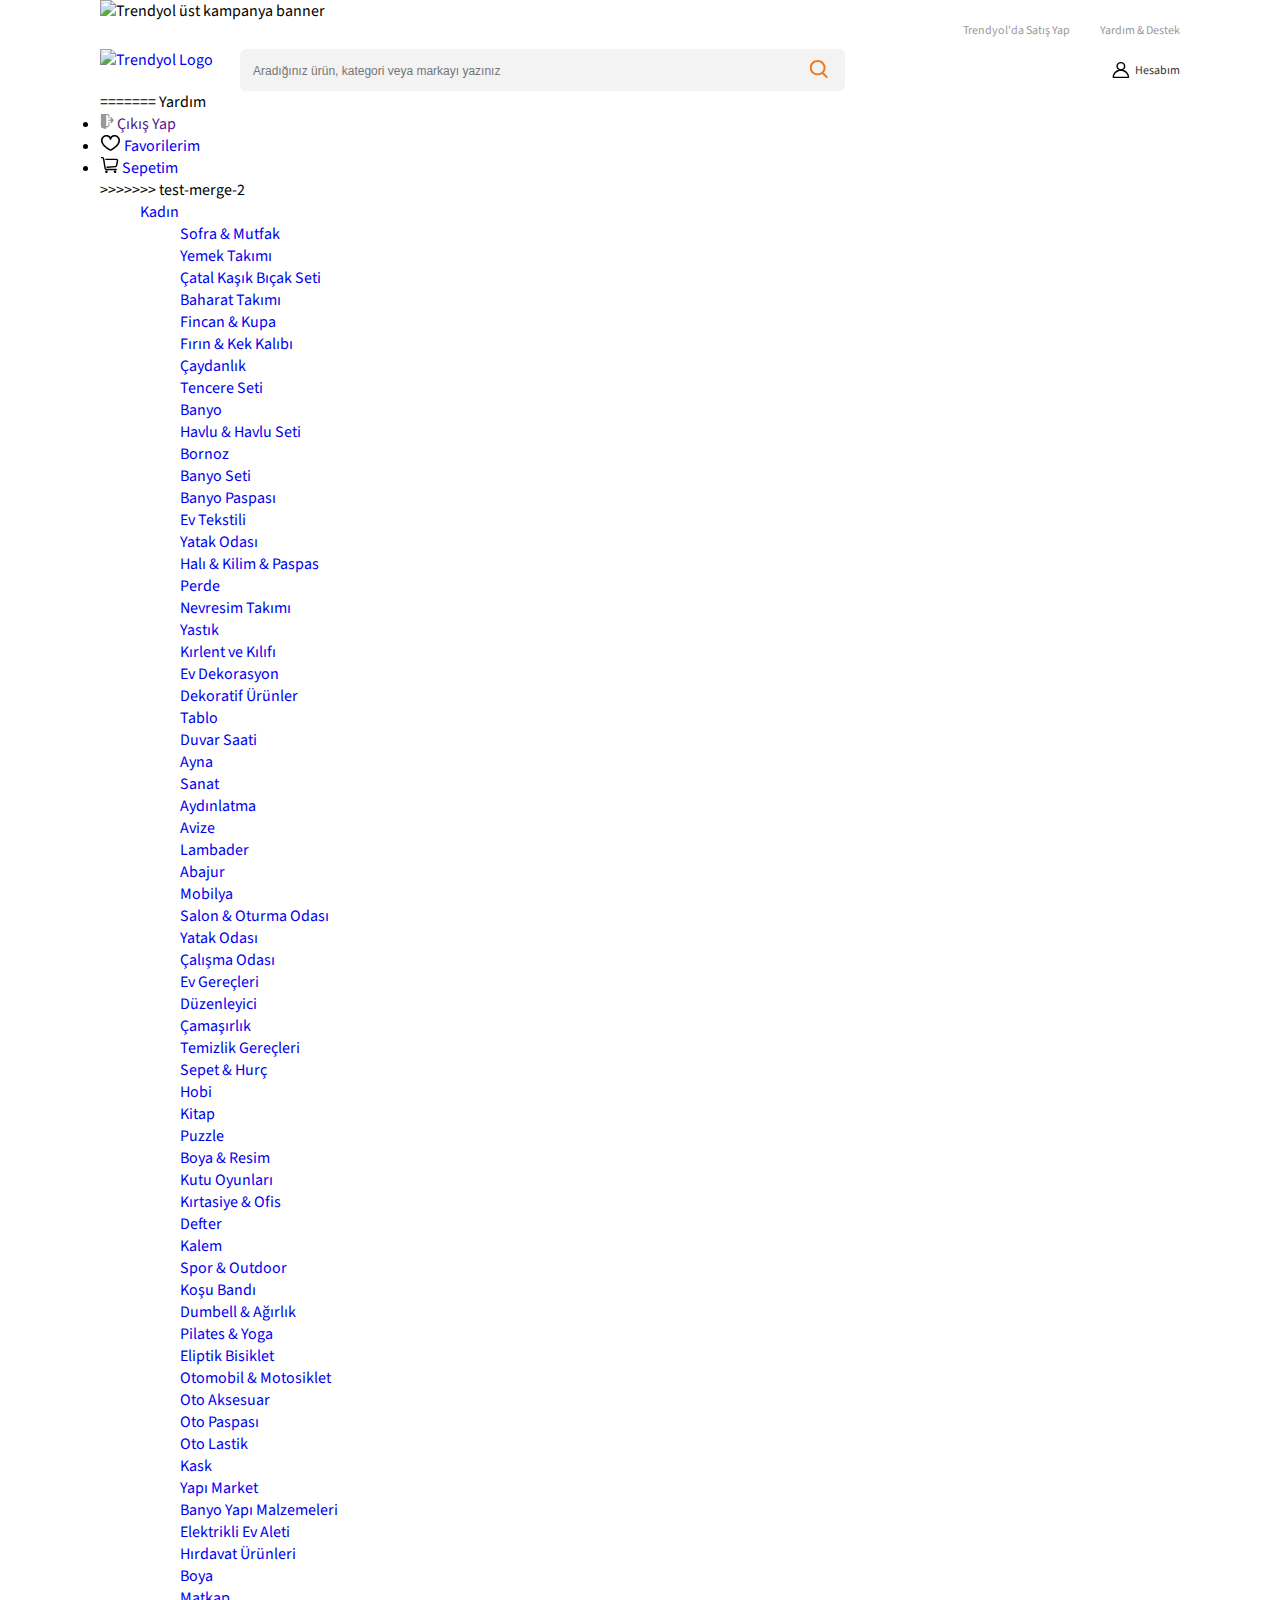
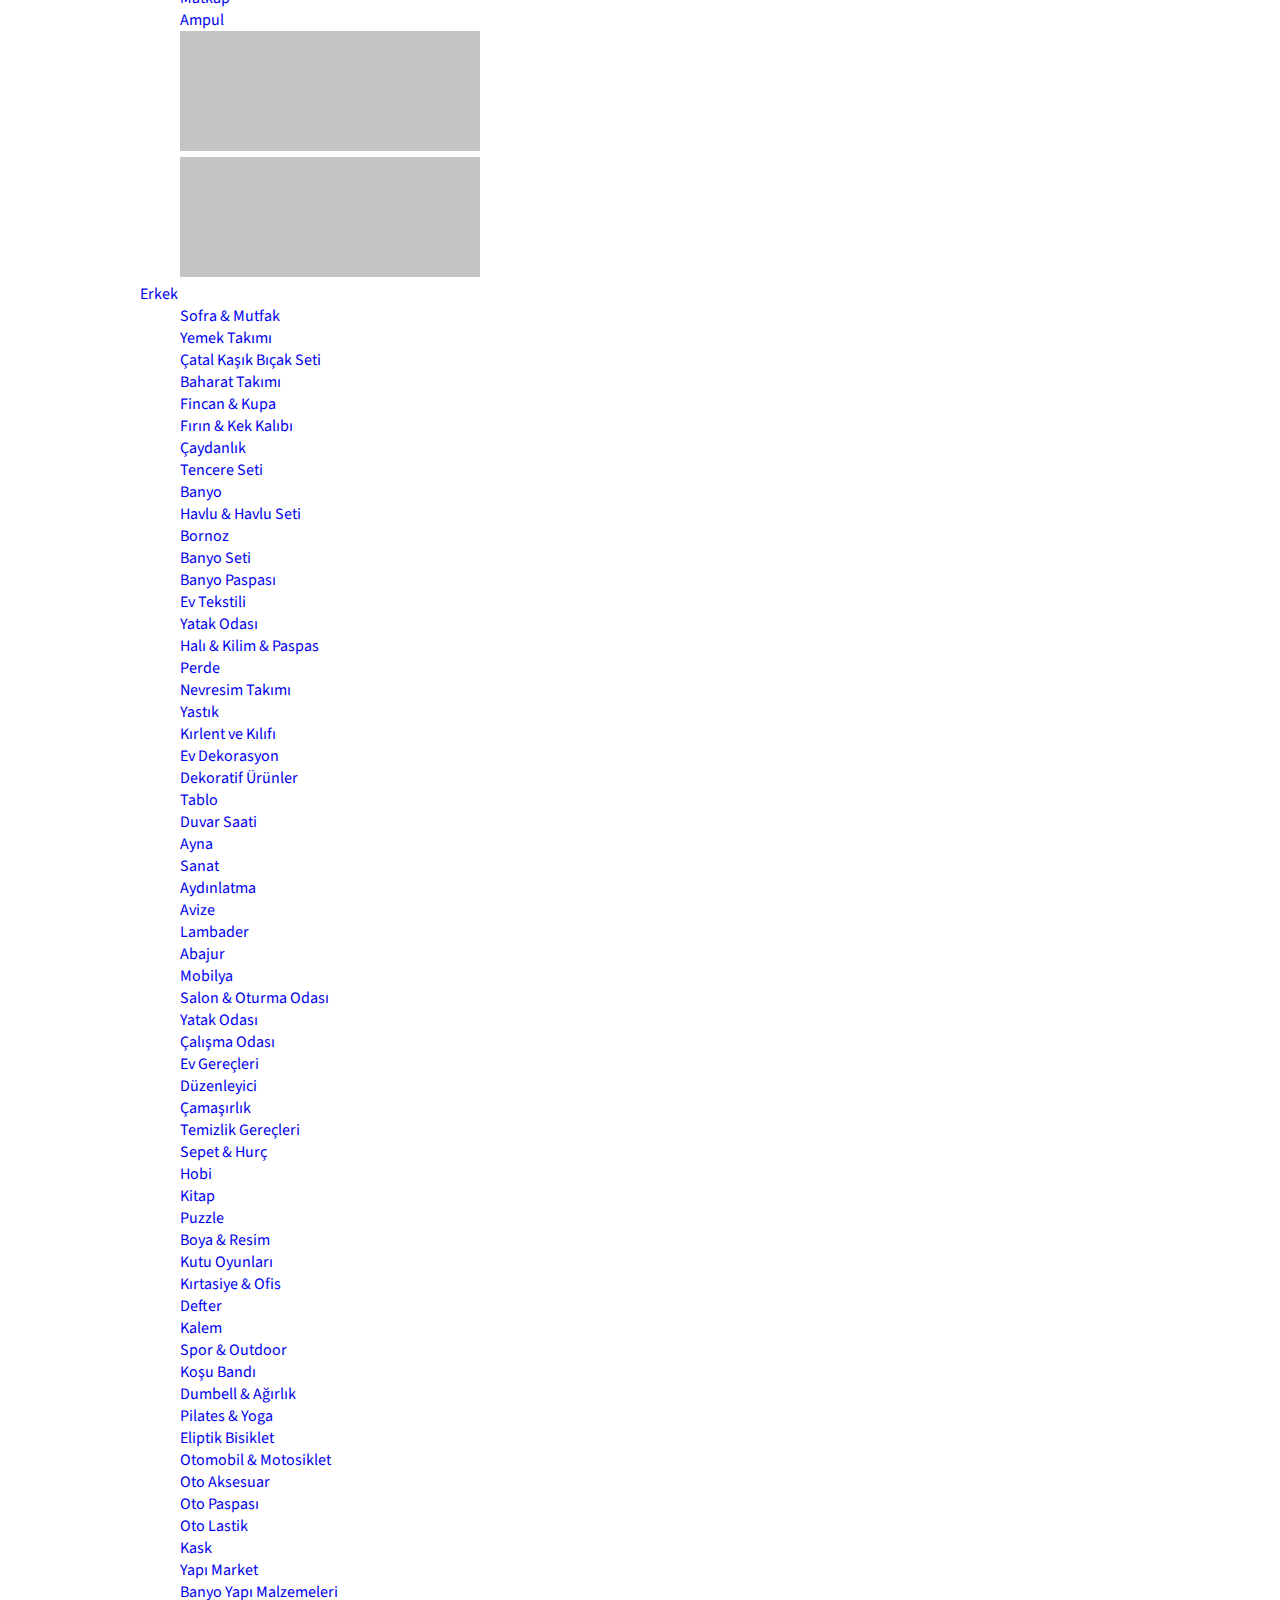
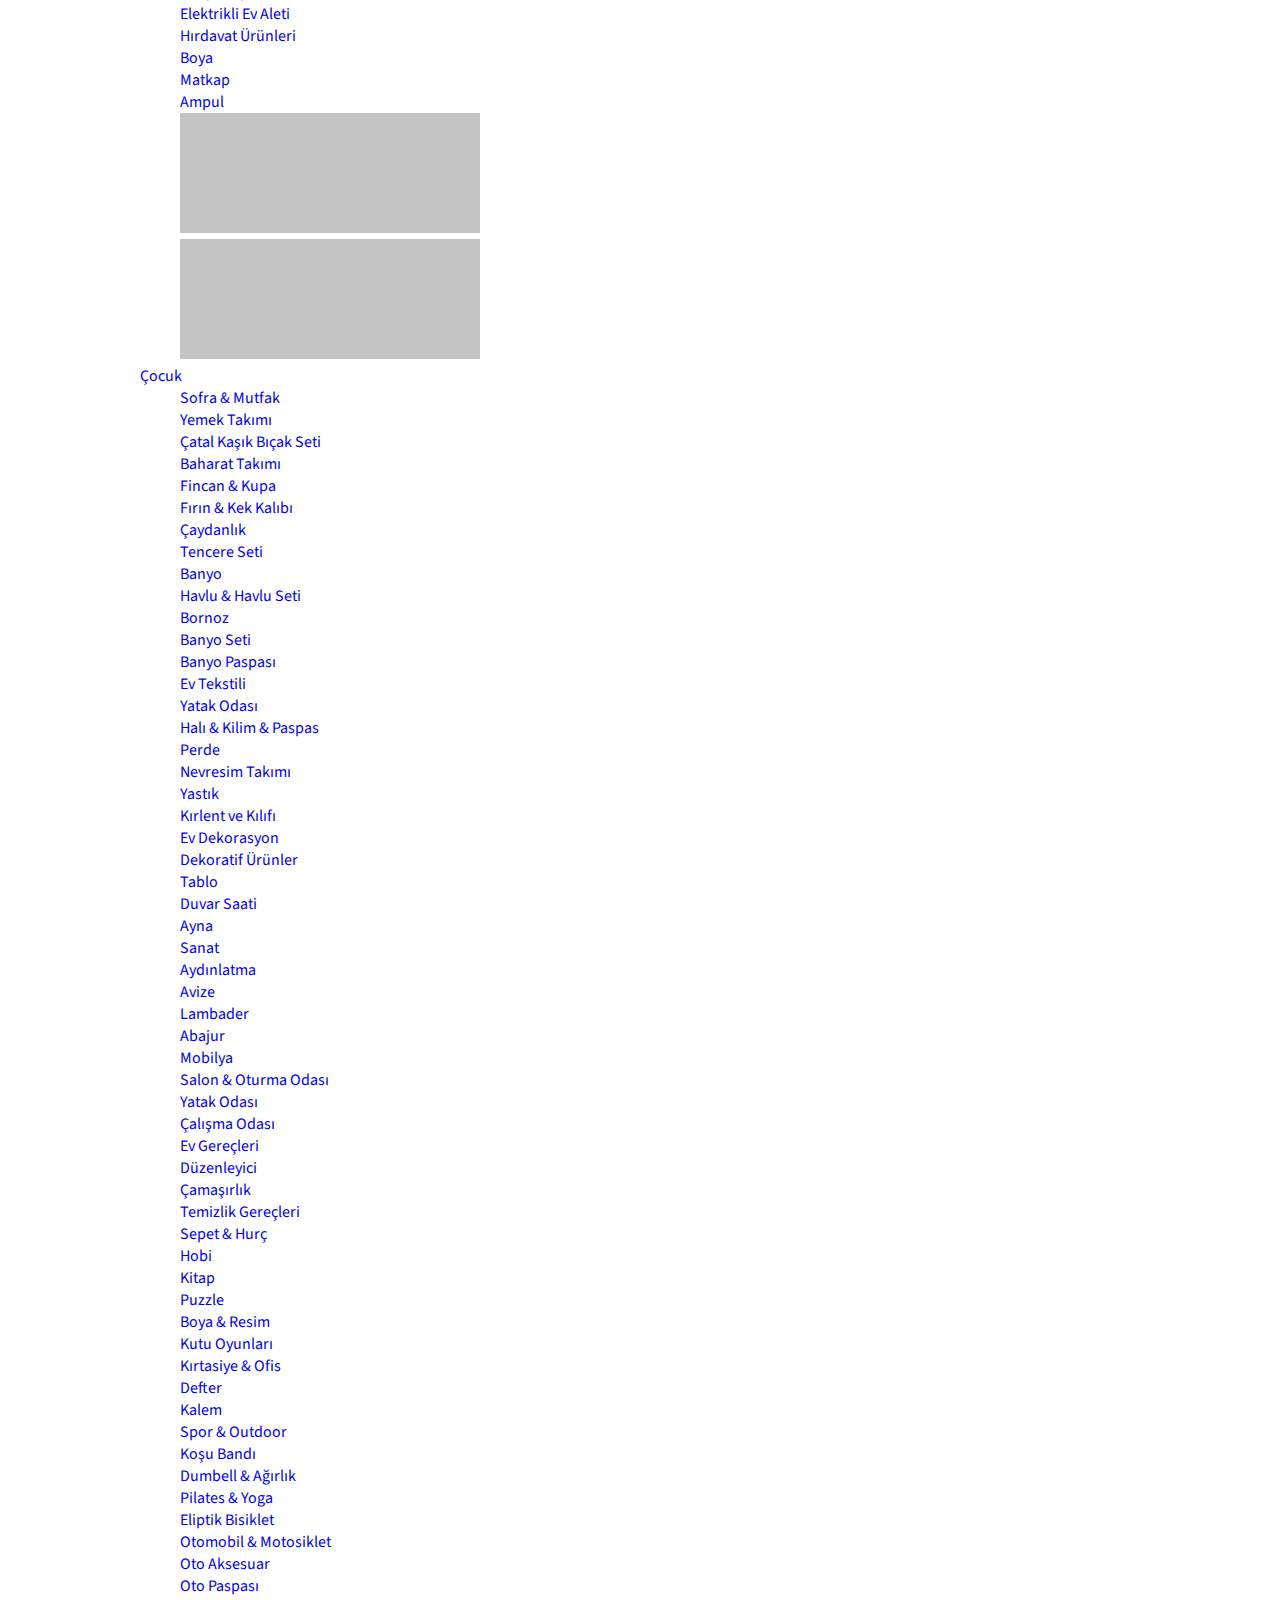
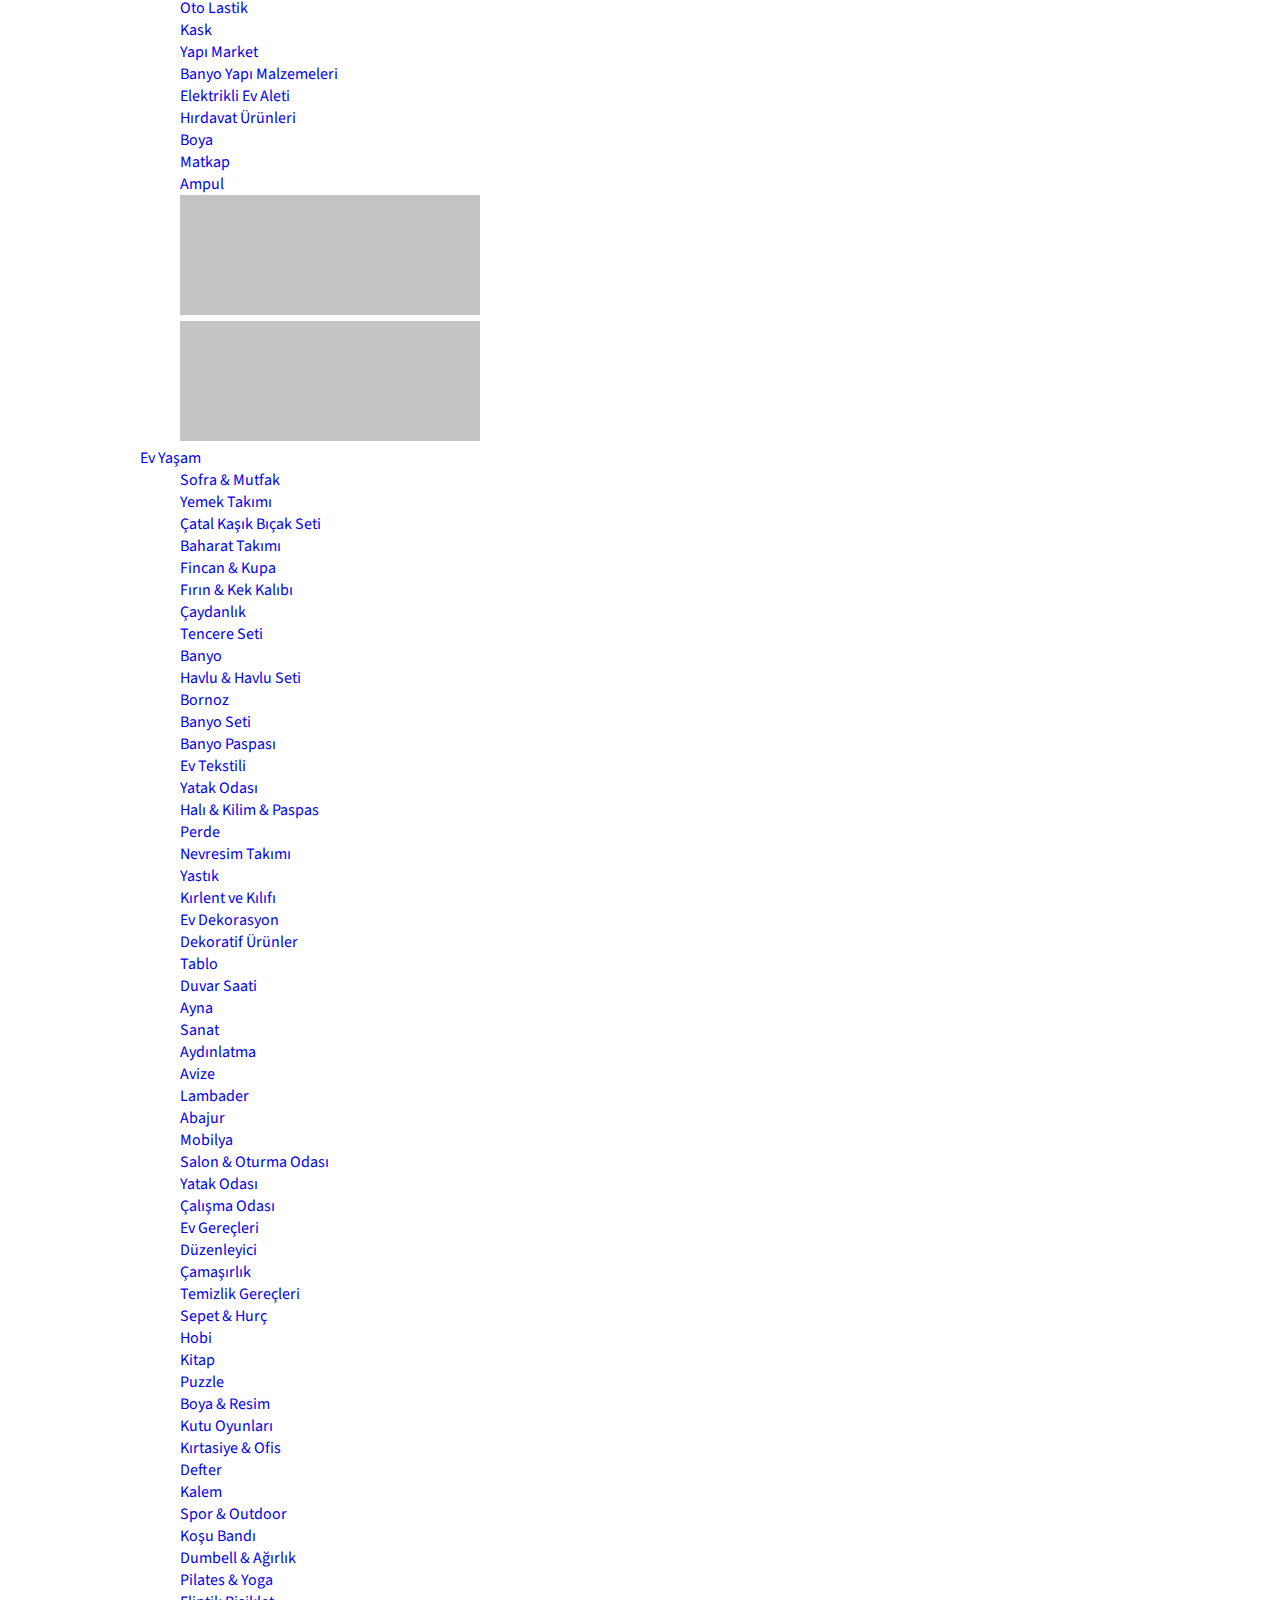
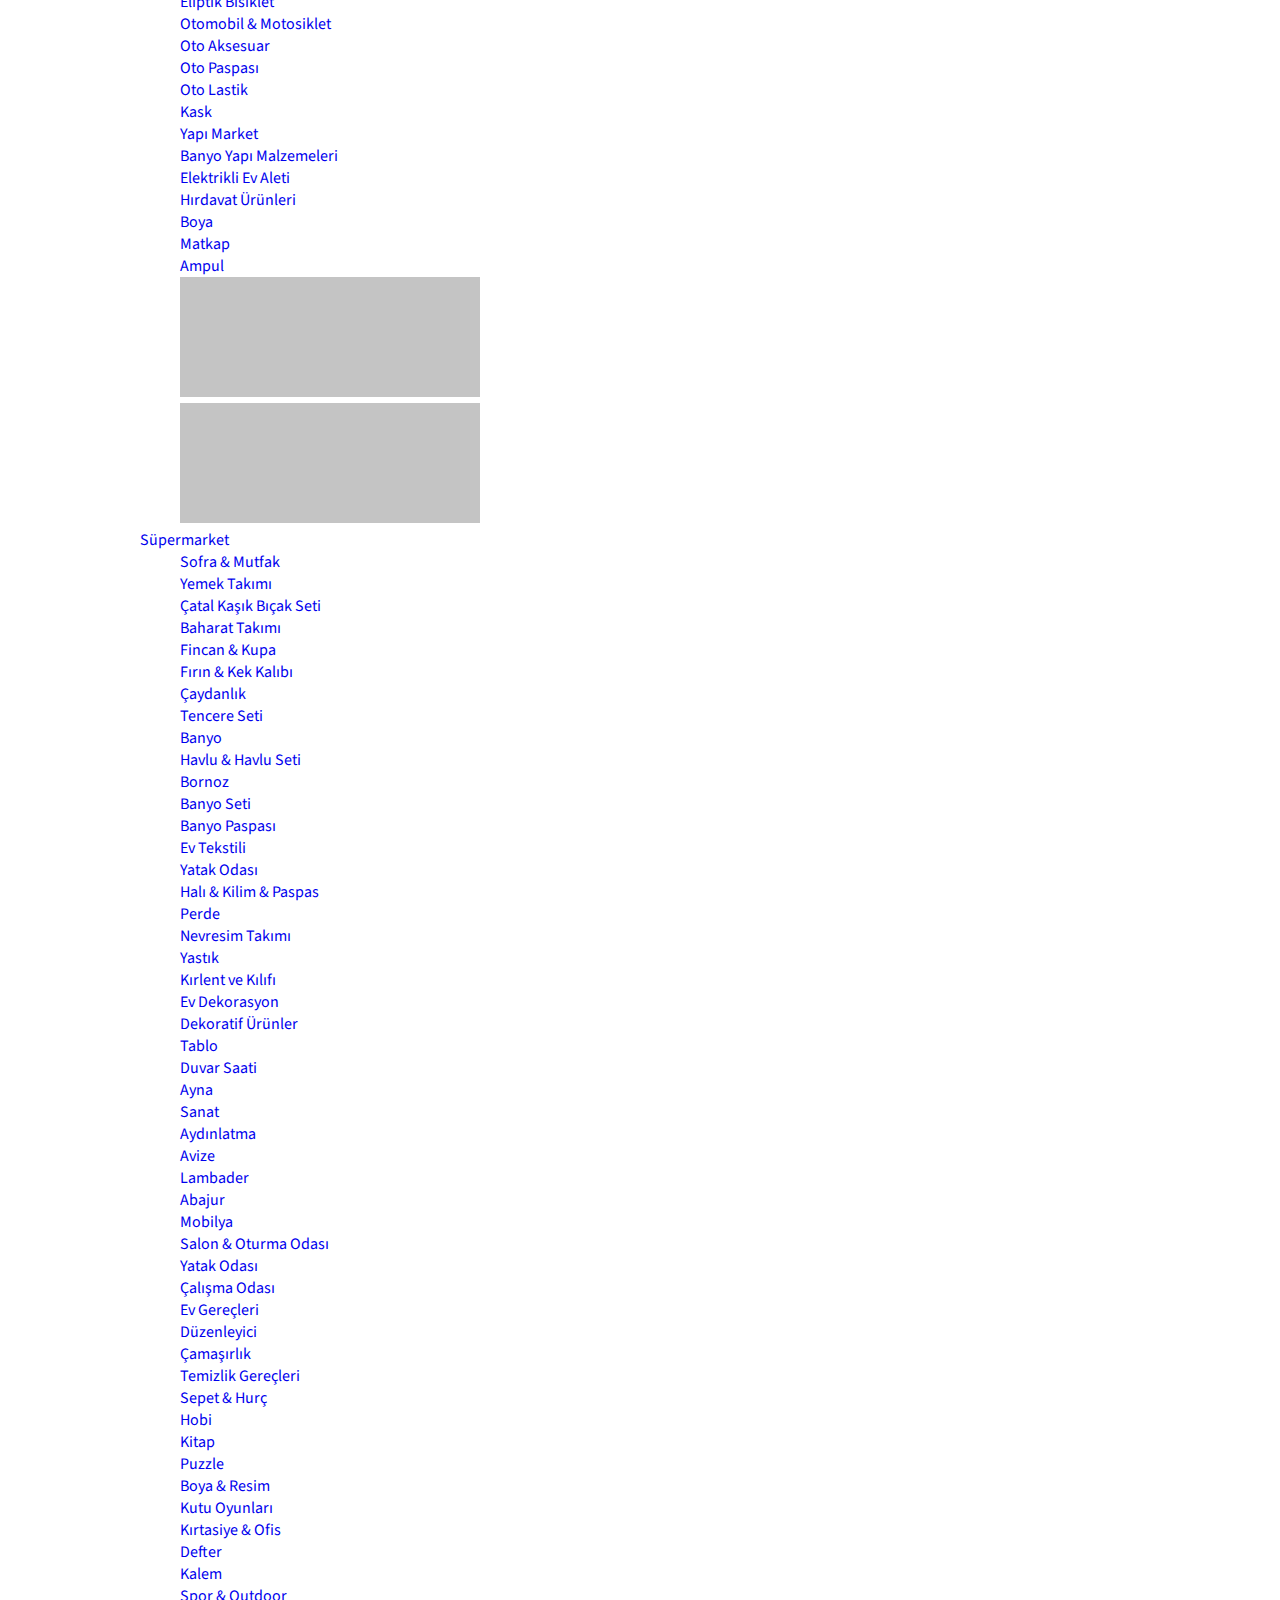
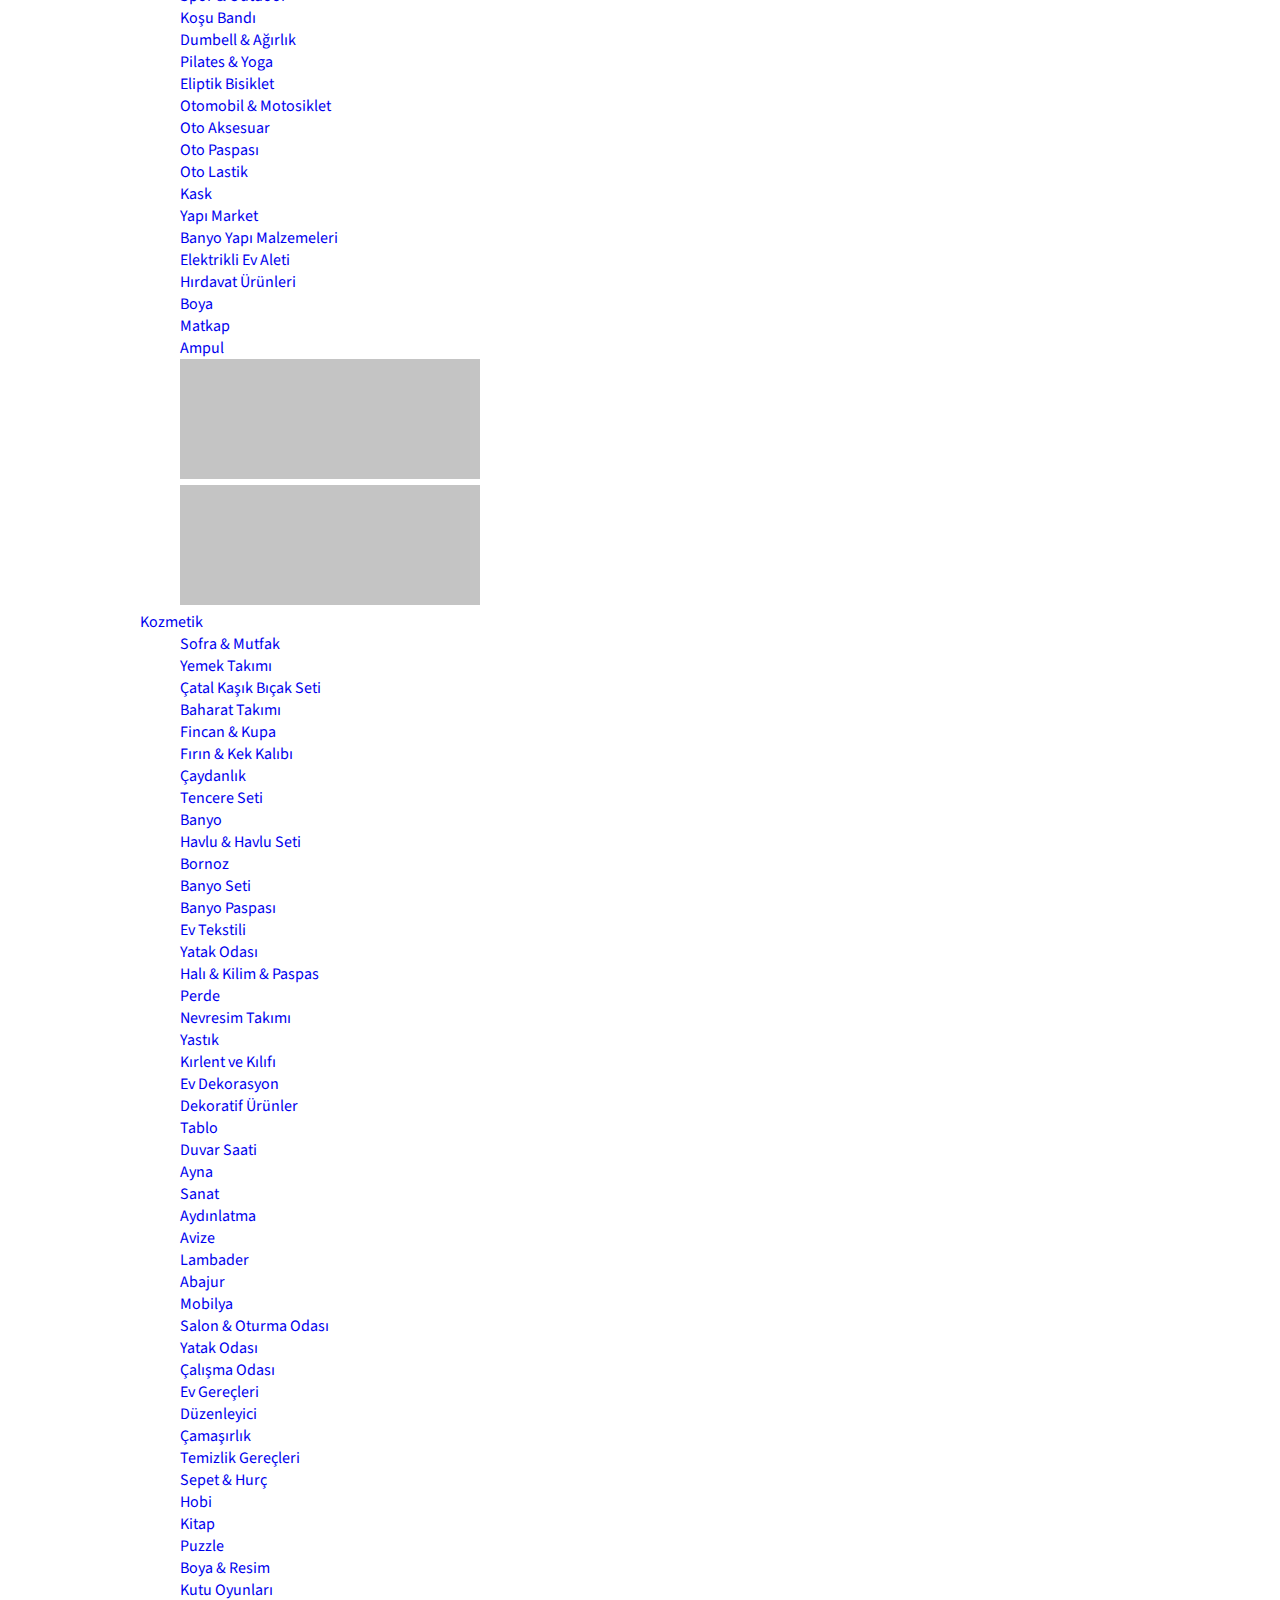
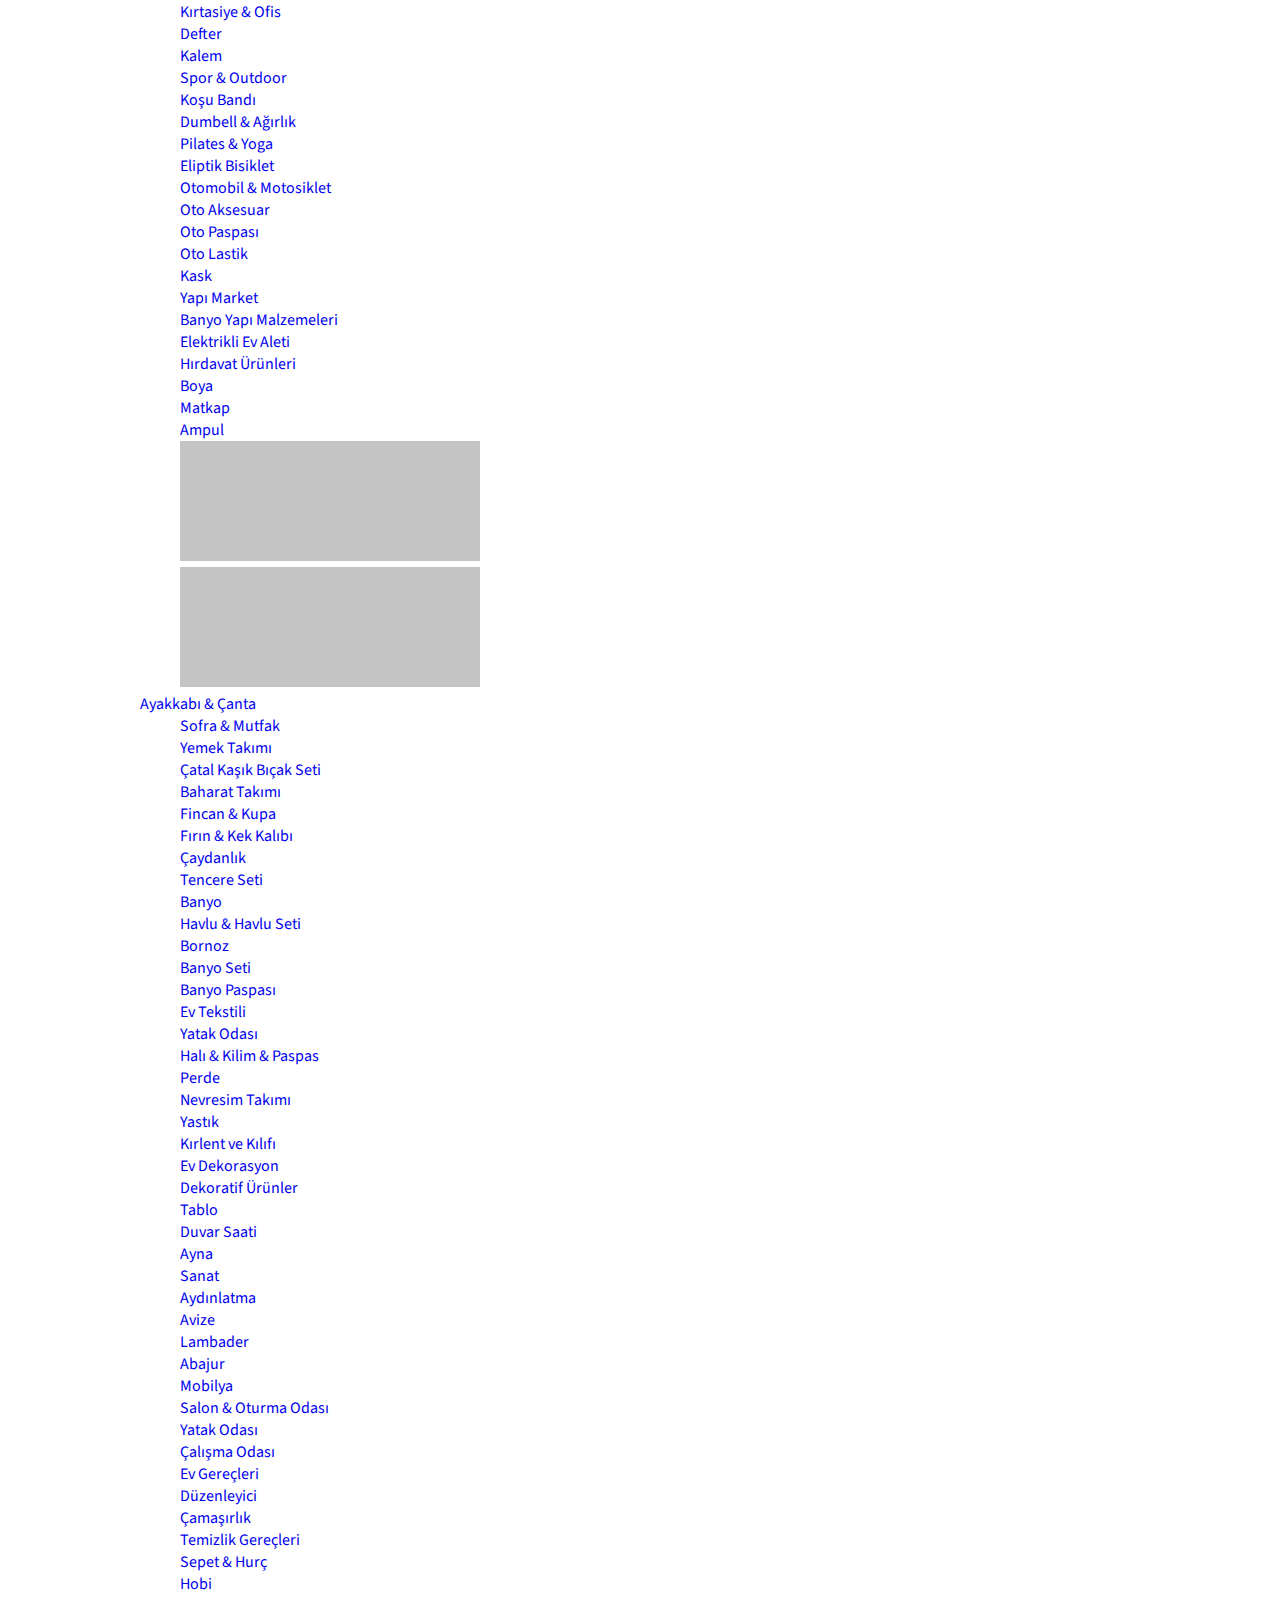
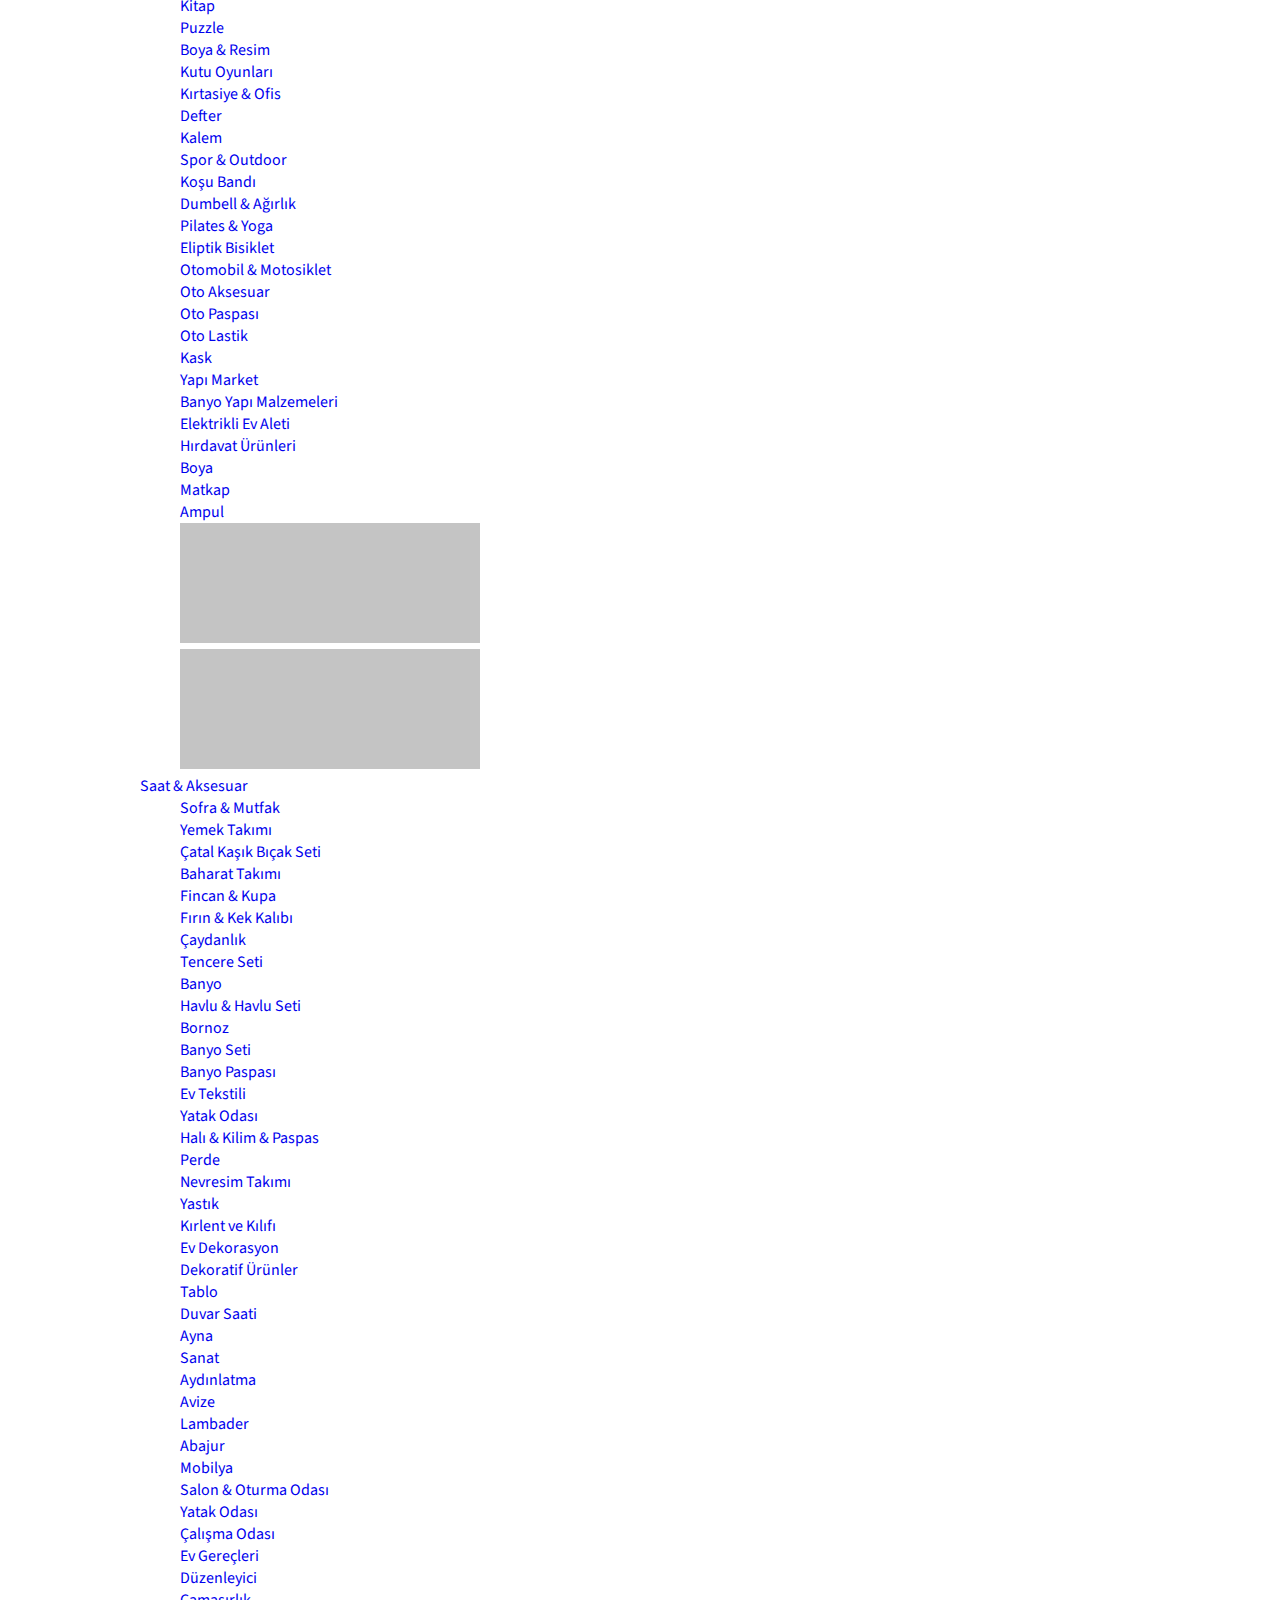
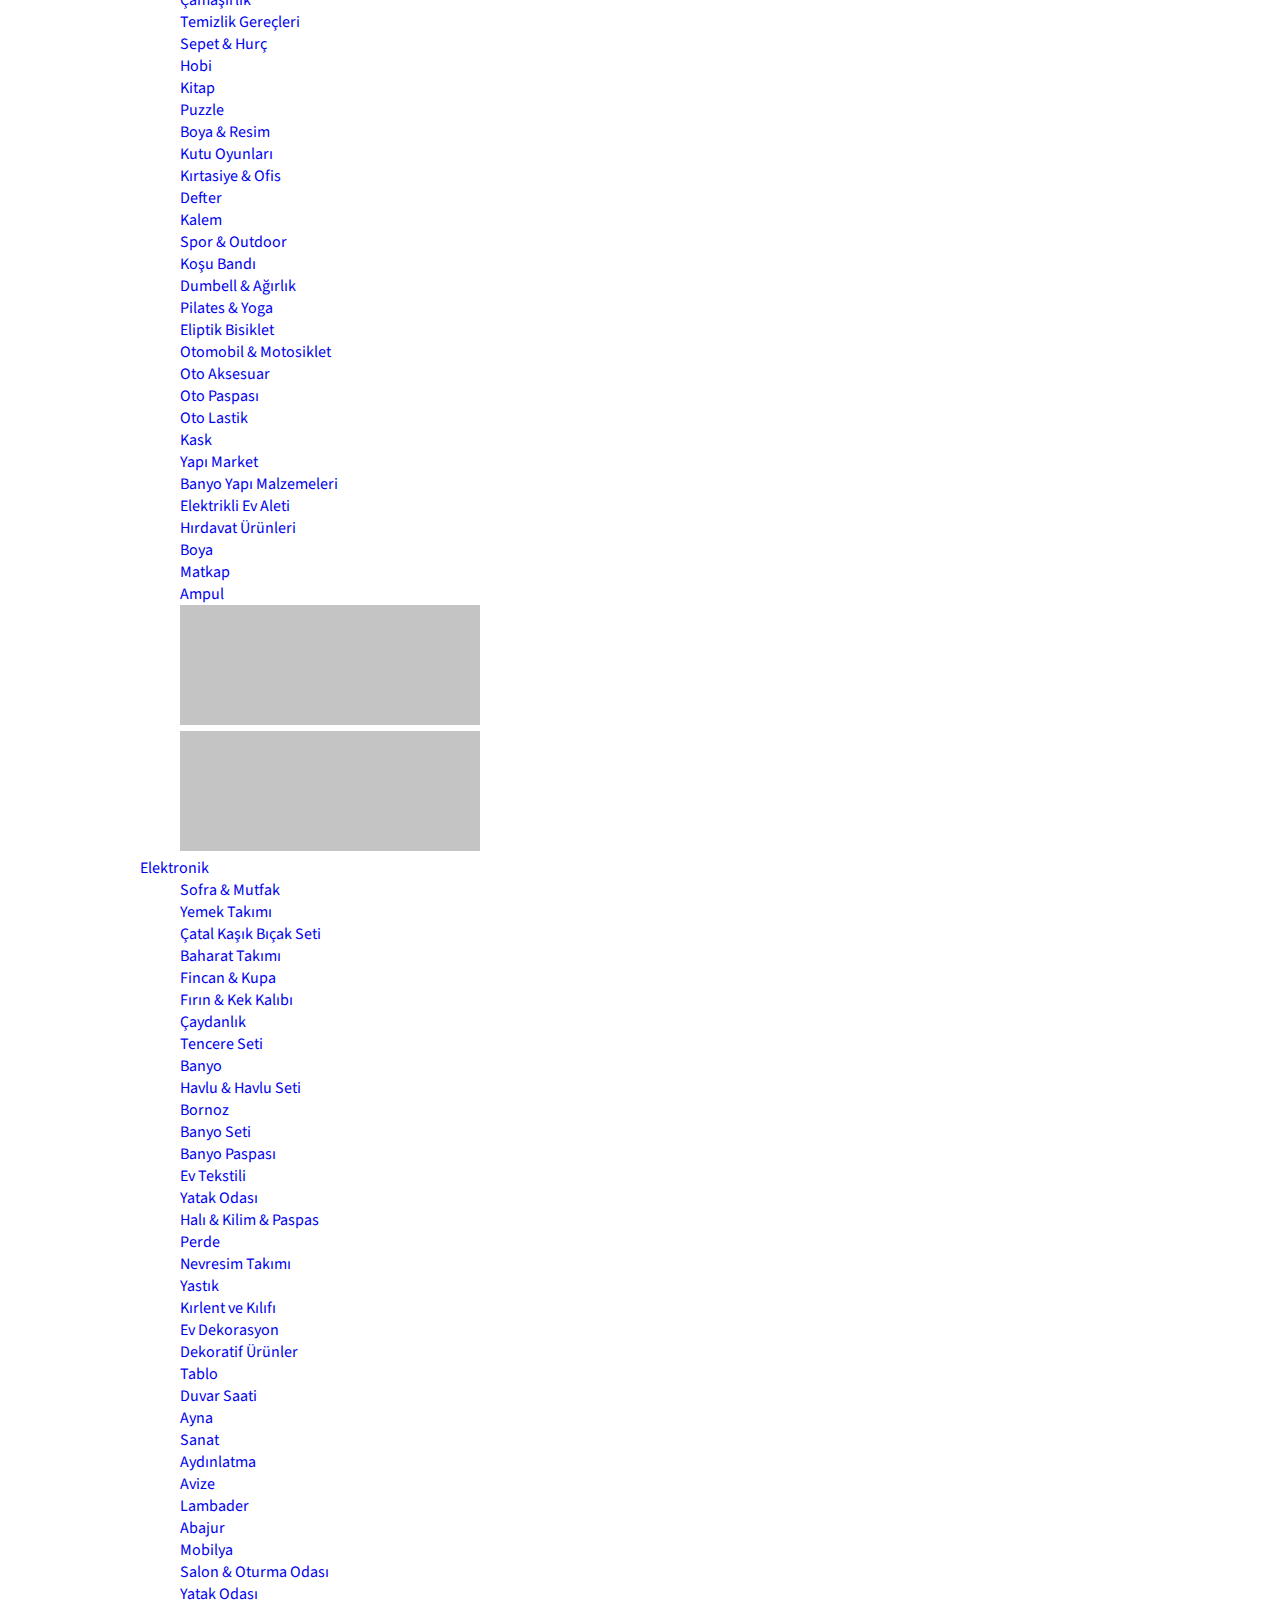
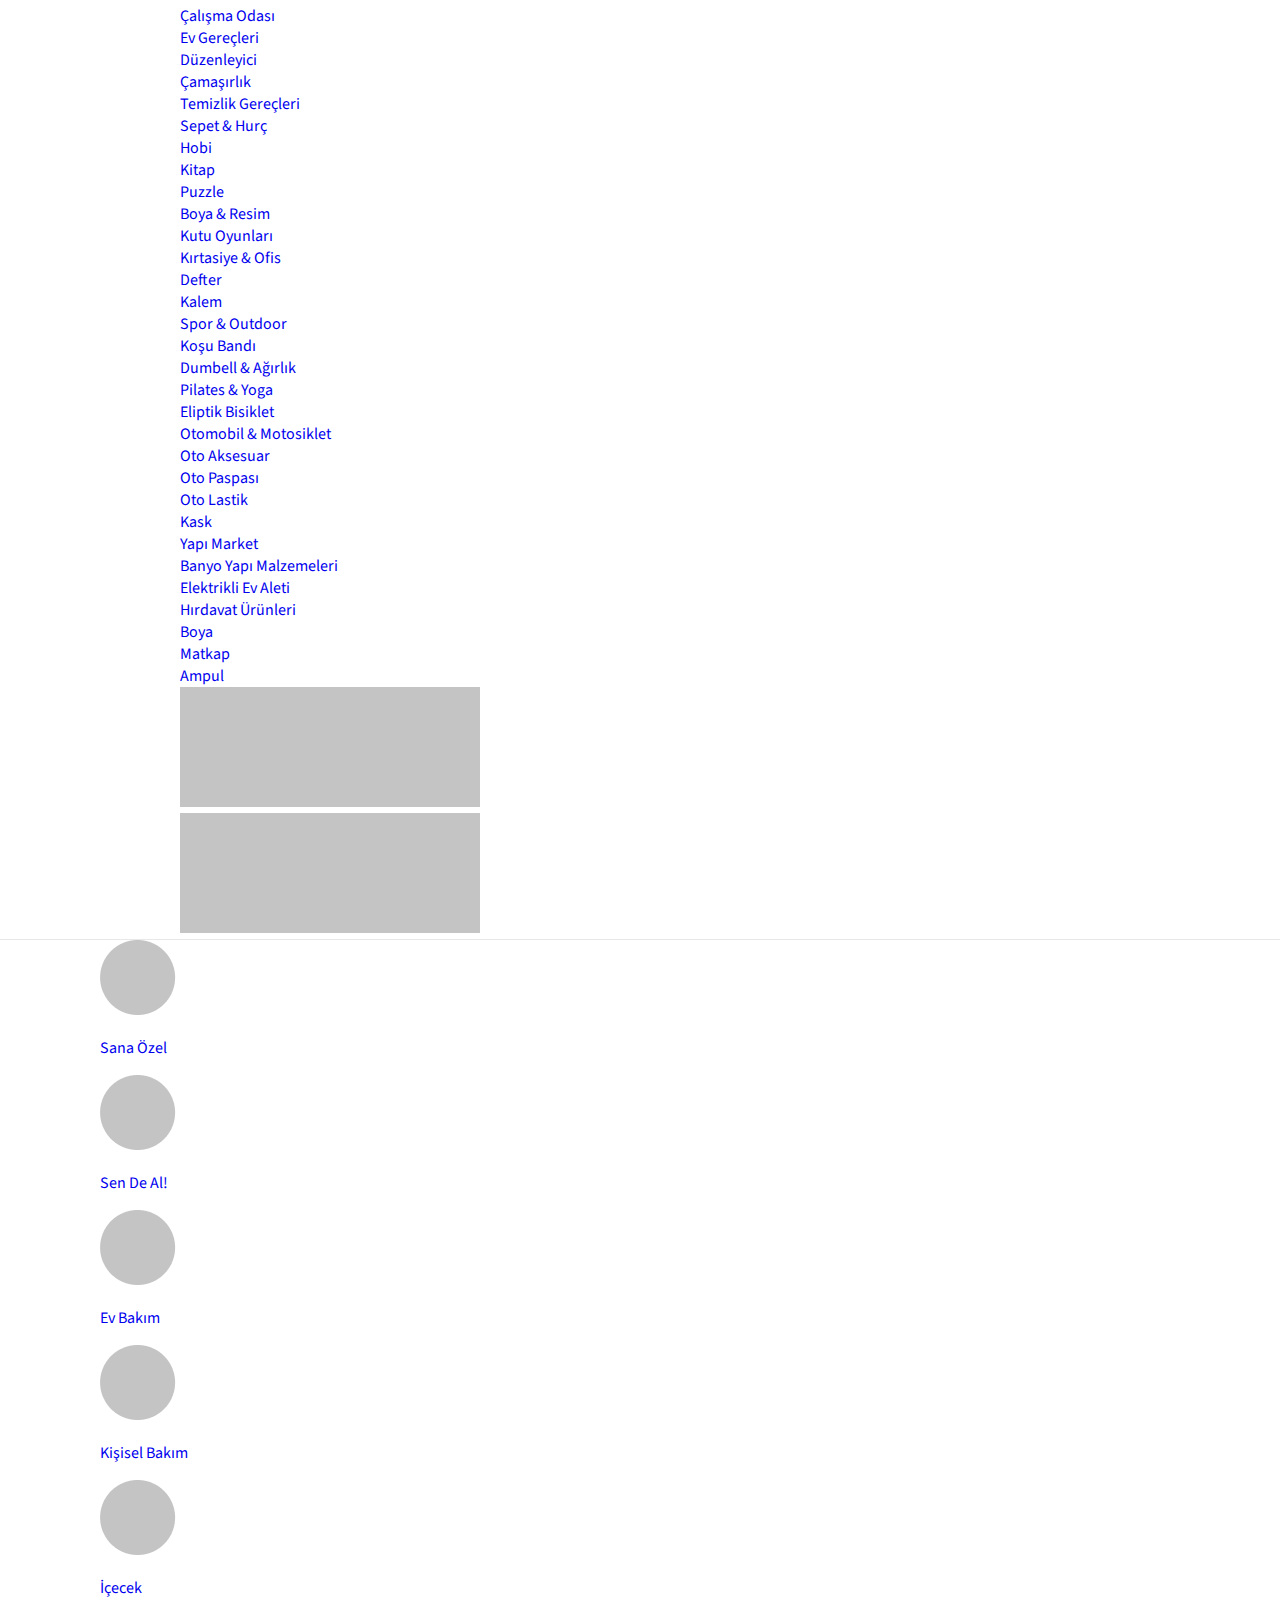
==== commit 89c7d9c2: "Merge branch 'test-merge-2'" ====
--- a/index.html
+++ b/index.html
@@ -215,6 +215,13 @@
                           fill="#999999"
                         />
                       </svg>
+<<<<<<< HEAD
+                    </li>
+                    <li><a href="">Giyim</a></li>
+                  </ul>
+                </div>
+              </section>
+=======
                       Yardım
                     </a>
                   </li>
@@ -274,6 +281,7 @@
               </li>
             </ul>
           </nav>
+>>>>>>> test-merge-2
         </div>
       </header>
     </div>
--- a/styles.css
+++ b/styles.css
@@ -189,6 +189,12 @@
   border-bottom: 1px solid #e8e8e8;
 }
 
+<<<<<<< HEAD
+.main-content .menu-links ul{
+    display: flex;
+    gap: 15px;
+    padding: 0;
+=======
 .header-tabs {
   display: flex;
   justify-content: space-between;
@@ -204,6 +210,7 @@
 }
 .header-tabs li:hover {
   box-shadow: inset 0 -2px var(--primary-color);
+>>>>>>> test-merge-2
 }
 
 .header-tabs li a {
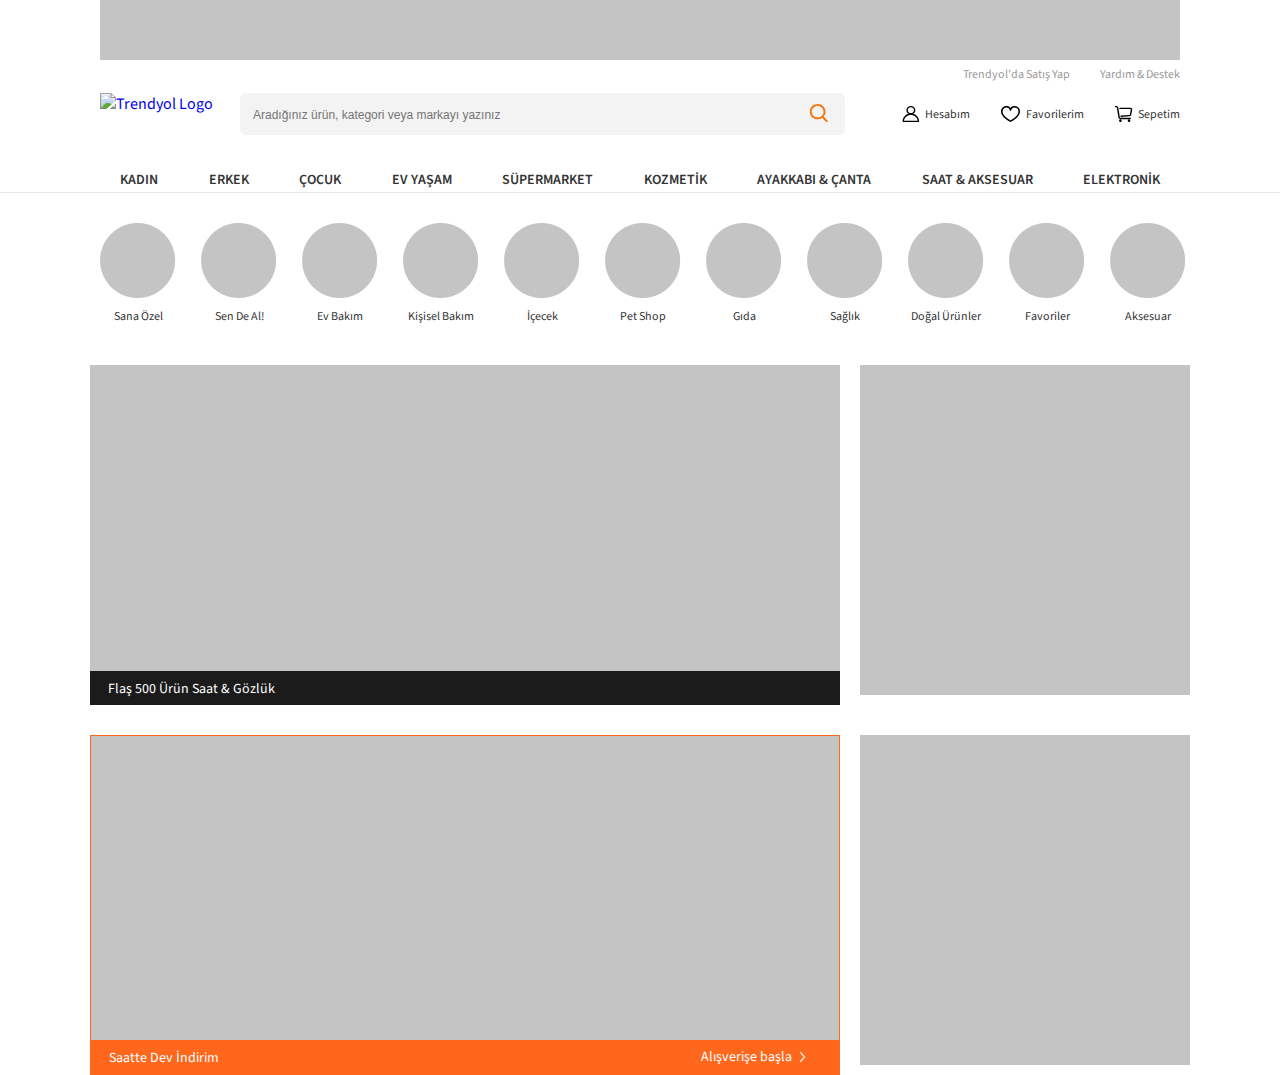
==== commit 565c5545: "bug fixed and file structure created" ====
--- a/index.html
+++ b/index.html
@@ -14,13 +14,13 @@
       href="https://fonts.googleapis.com/css2?family=Source+Sans+Pro:wght@400;600&display=swap"
       rel="stylesheet"
     />
-    <link rel="stylesheet" href="styles.css" />
+    <link rel="stylesheet" href="./assets/styles/landing-page-main.css" />
   </head>
   <body>
-    <div class="container">
+    <div class="container__header">
       <section class="top-banner">
         <img
-          src="assets/images/top-banner.jpg"
+          src="./assets/images/top-banner.jpg"
           alt="Trendyol üst kampanya banner"
         />
       </section>
@@ -34,8 +34,8 @@
         </div>
 
         <div class="logo-search-account-container">
-          <a href="/">
-            <img src="assets/images/logo.svg" alt="Trendyol Logo" />
+          <a href="index.html">
+            <img src="./assets/images/logo.svg" alt="Trendyol Logo" />
           </a>
           <form class="search" action="" method="POST">
             <input
@@ -215,13 +215,6 @@
                           fill="#999999"
                         />
                       </svg>
-<<<<<<< HEAD
-                    </li>
-                    <li><a href="">Giyim</a></li>
-                  </ul>
-                </div>
-              </section>
-=======
                       Yardım
                     </a>
                   </li>
@@ -281,19 +274,18 @@
               </li>
             </ul>
           </nav>
->>>>>>> test-merge-2
         </div>
       </header>
     </div>
     <nav class="header-tabs-navigation">
-      <ul class="header-tabs container">
+      <ul class="header-tabs container__header">
         <li>
           <a href="#">Kadın</a>
           <div class="sub-nav">
             <div class="sub-nav-column">
               <ul class="sub-nav-list">
                 <li class="sub-nav-list-item">
-                  <a href="#">Sofra & Mutfak</a>
+                  <a href="product-listing.html">Sofra & Mutfak</a>
                 </li>
                 <li class="sub-nav-list-item"><a href="#">Yemek Takımı</a></li>
                 <li class="sub-nav-list-item">
@@ -1721,8 +1713,7 @@
       </ul>
     </nav>
 
-    <main class="container">
-      <div class="circled-slider">
+      <section class="container__header stories">
         <a href="#">
           <img src="assets/images/75x75.png" alt="75x75" />
           <p>Sana Özel</p>
@@ -1767,7 +1758,7 @@
           <img src="assets/images/75x75.png" alt="75x75" />
           <p>Aksesuar</p>
         </a>
-      </div>
+      </section>
 
       <div class="main-sections">
         <div class="left-first-section">
@@ -1808,6 +1799,5 @@
         </div>
         <div class="right-second-section"></div>
       </div>
-    </main>
   </body>
 </html>
--- a/assets/styles/landing-page-main.css
+++ b/assets/styles/landing-page-main.css
@@ -0,0 +1,116 @@
+@import "./common/_reset.css";
+@import "./common/_variables.css";
+@import "./common/_header.css";
+
+.stories {
+    /* margin: 0; */
+    padding: 0;
+    display: flex;
+    gap: 25px;
+    margin: 30px auto 40px auto;
+    text-align: center;
+  }
+  
+  .stories a {
+    display: flex;
+    flex-direction: column;
+    gap: 10px;
+  }
+  
+  .stories a p {
+    margin: 0;
+    padding: 0;
+    font-size: 12px;
+    color: #333;
+  }
+  
+.main-sections {
+    width: 1100px;
+    height: 100%;
+    margin: 0 auto;
+    display: grid;
+    grid-template-columns: 750px 20px 330px;
+  }
+  
+  
+  .left-first-section {
+    background: #c4c4c4;
+    grid-column-start: 1;
+    grid-column-end: 2;
+    width: 750px;
+    height: 340px;
+  }
+  
+  .left-second-section {
+    background: #c4c4c4;
+    grid-column-start: 1;
+    grid-column-end: 2;
+    width: 750px;
+    height: 340px;
+  }
+  
+  .right-first-section {
+    background: #c4c4c4;
+    grid-column-start: 3;
+    grid-column-end: 4;
+    width: 330px;
+    height: 330px;
+    margin-bottom: 40px;
+  }
+  
+  .right-second-section {
+    background: #c4c4c4;
+    grid-column-start: 3;
+    grid-column-end: 4;
+    width: 330px;
+    height: 330px;
+  }
+    
+  .left-first-section,
+  .left-second-section {
+    position: relative;
+  }
+  
+  .left-second-section {
+    border: 1px solid #ff671d;
+  }
+  
+  .main-sections .bottom-navbar {
+    position: absolute;
+    bottom: 0;
+    padding: 6px 33px 6px 18px;
+    font-weight: 400;
+    width: 100%;
+    display: flex;
+    justify-content: space-between;
+  }
+  
+  .main-sections p {
+    margin: 0;
+  }
+  
+  .main-sections a {
+    margin: 0;
+    color: white;
+    font-size: 14px;
+  }
+  
+  .main-sections .left-first-section .bottom-navbar {
+    background: #1b1b1b;
+  }
+  
+  .main-sections .left-second-section .bottom-navbar {
+    background: #ff671d;
+  }
+  
+  .main-sections .left-arrow {
+    margin-left: 7px;
+  }
+  
+  .main-sections .start-shop {
+    display: flex;
+    align-items: center;
+  }
+
+
+
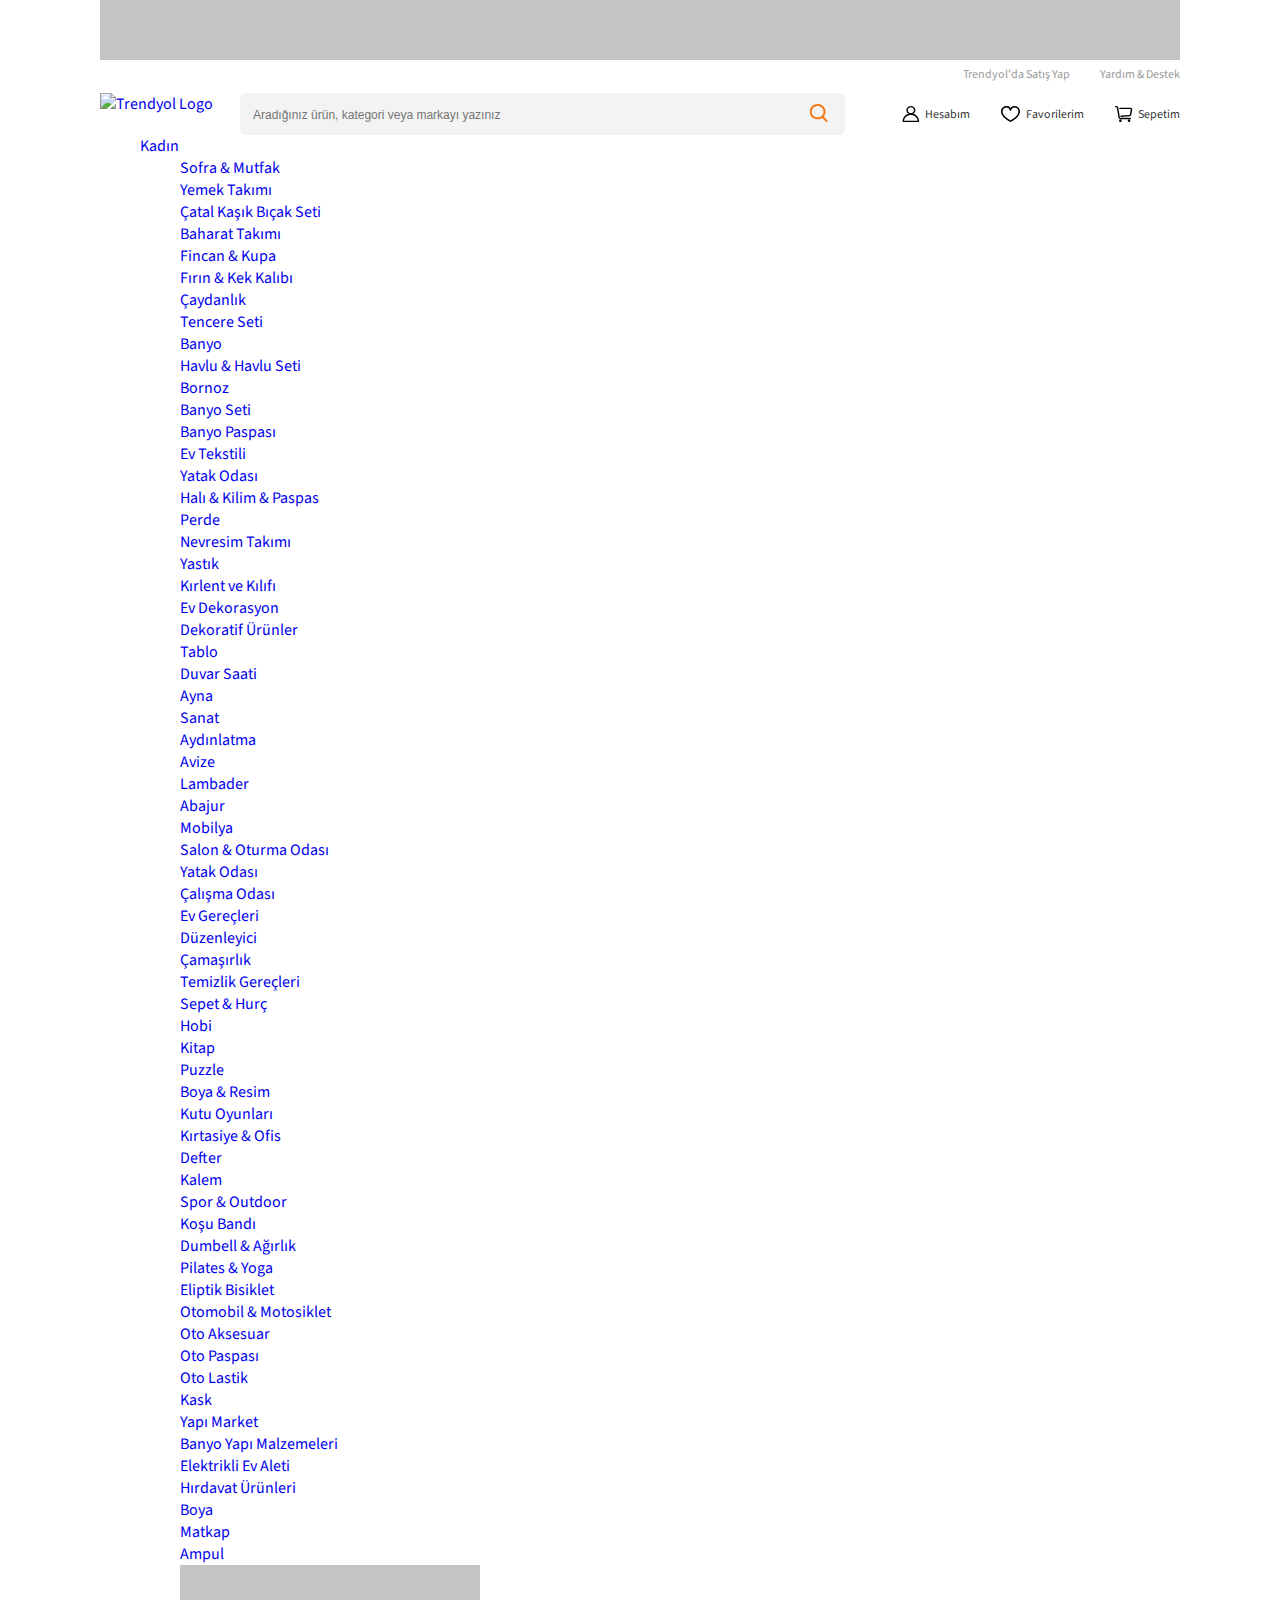
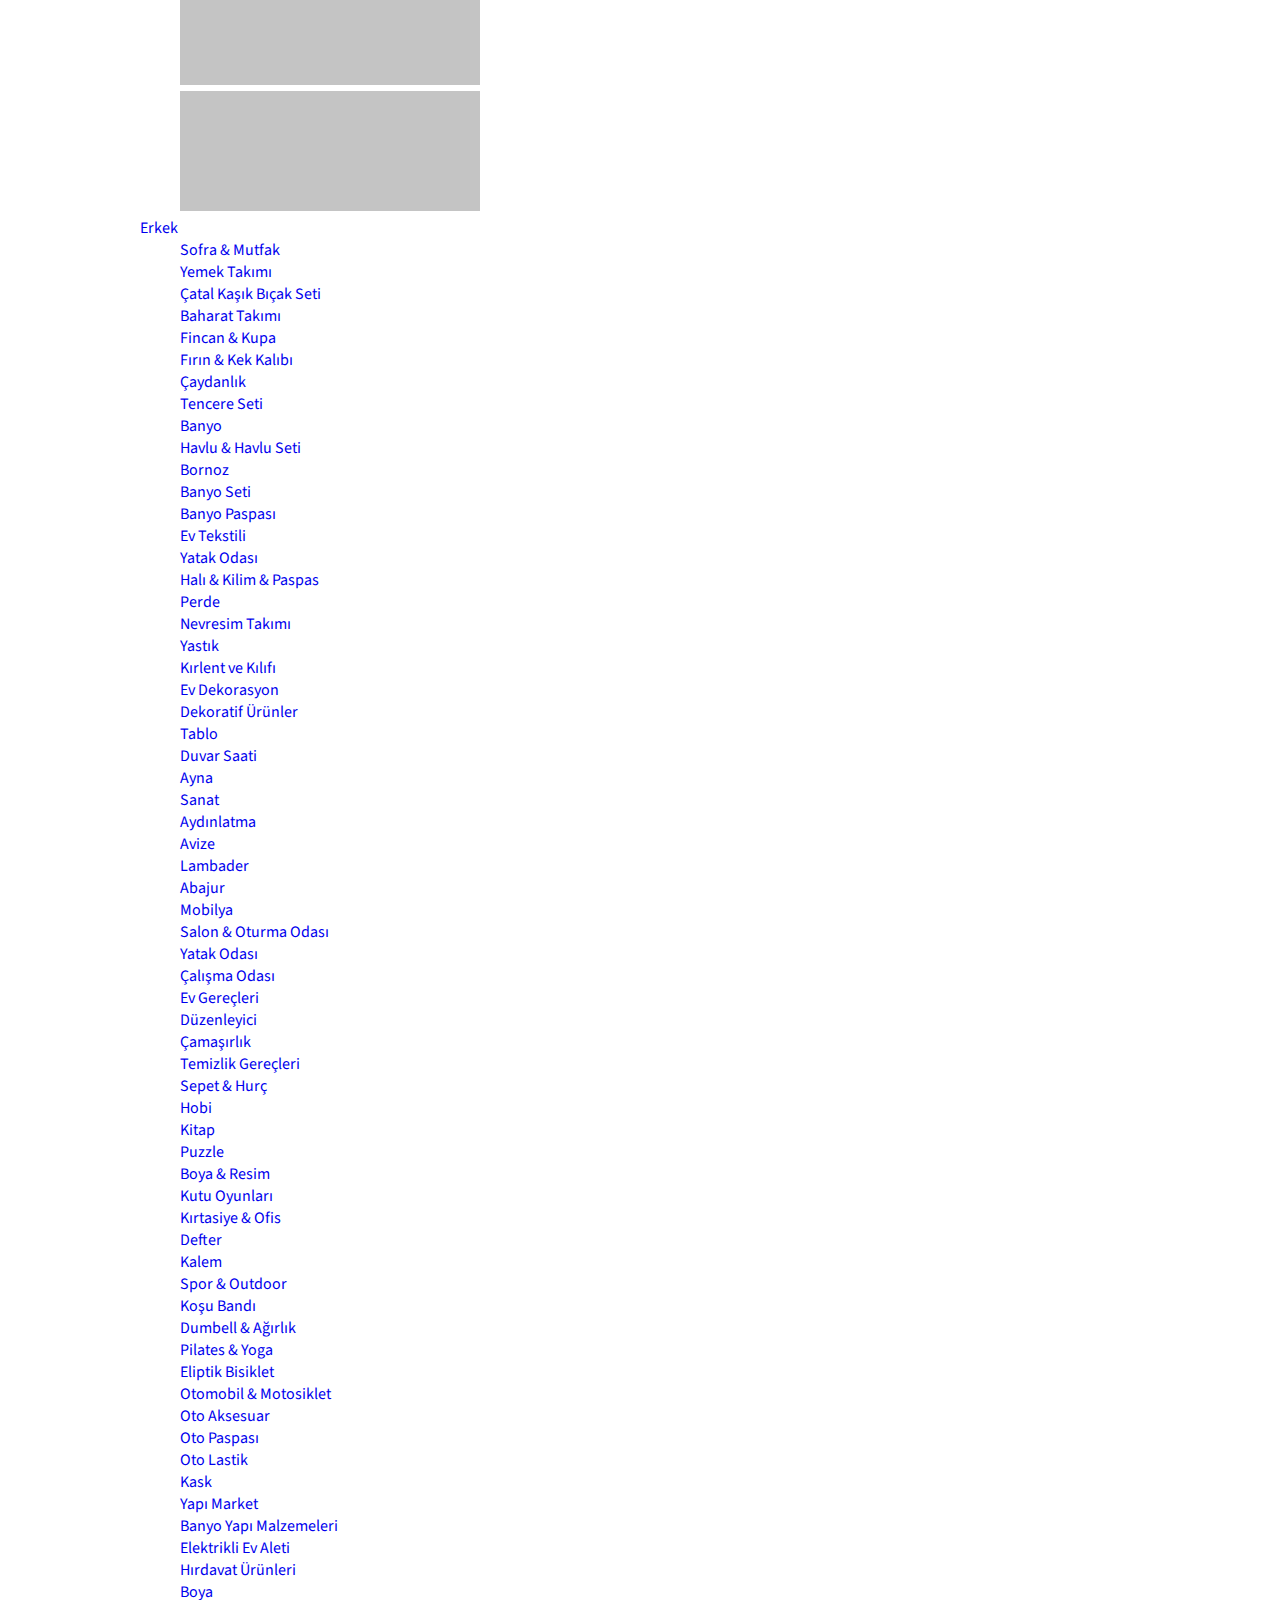
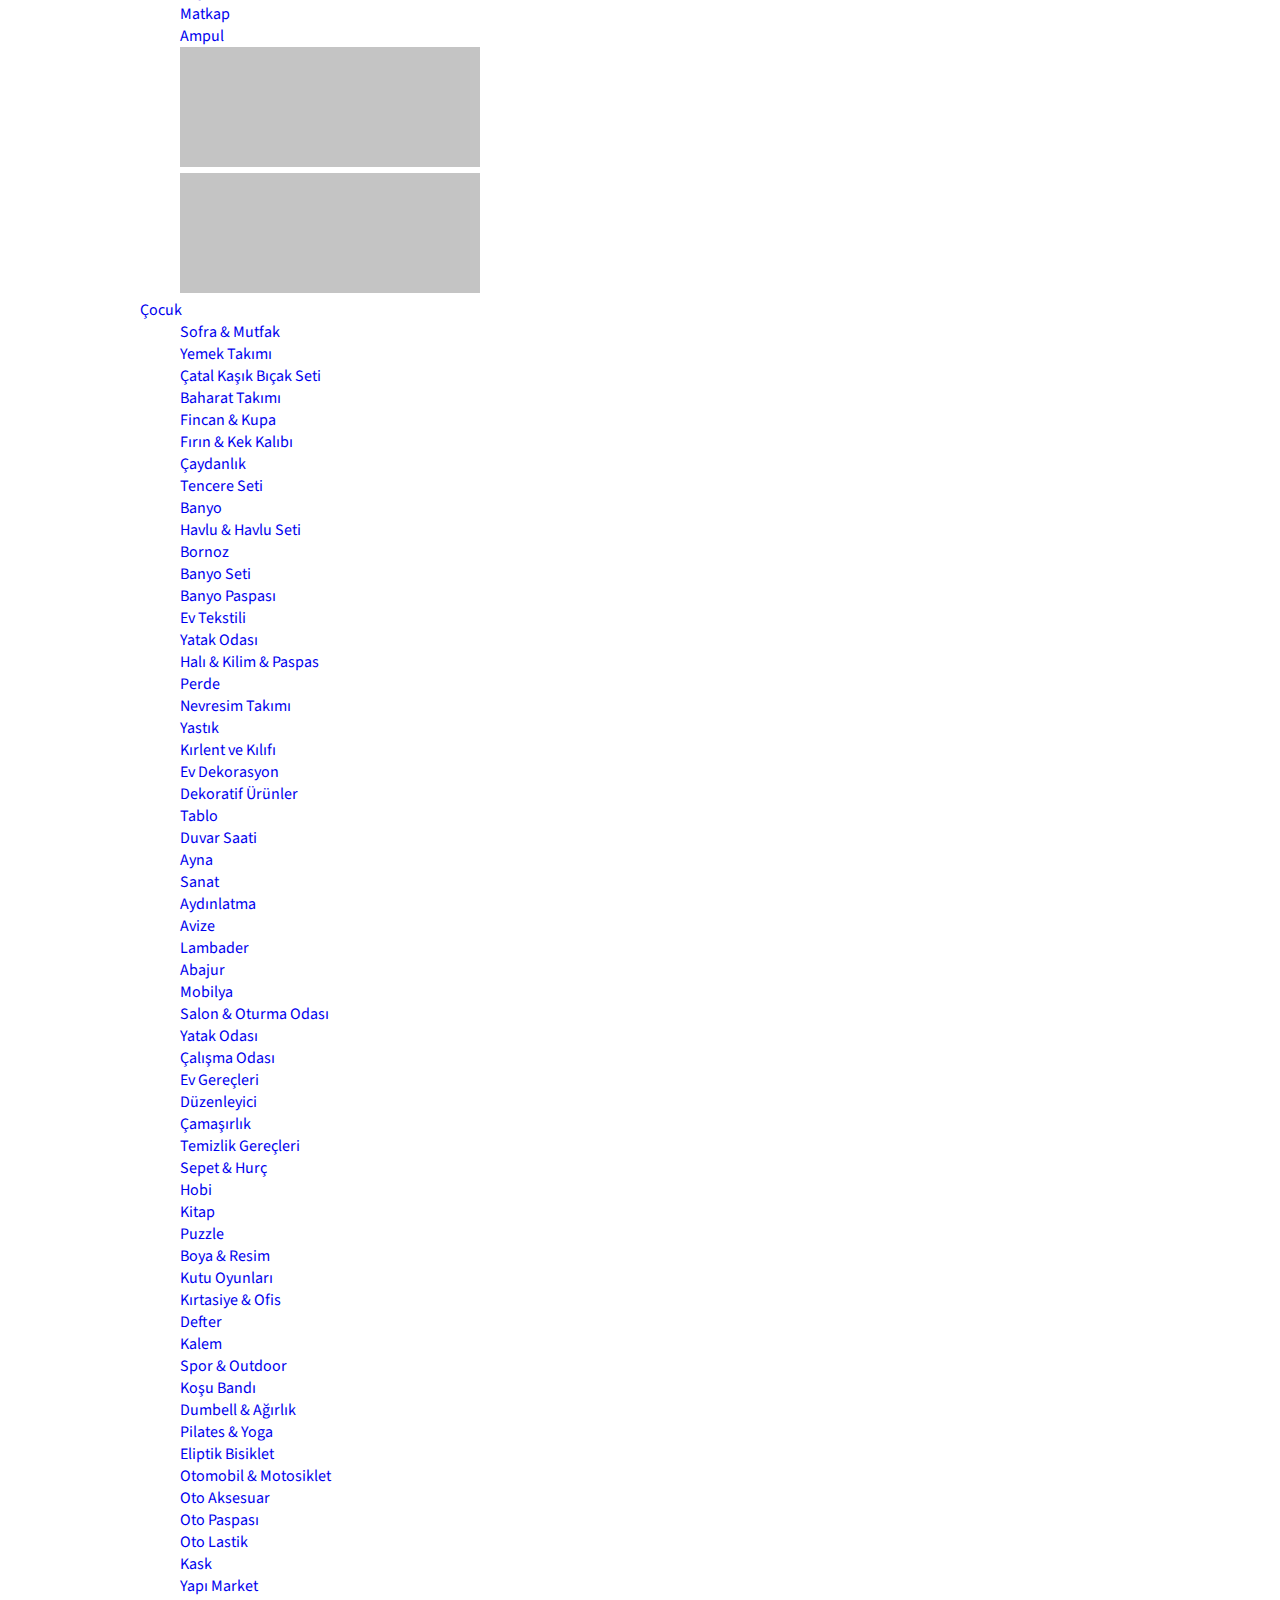
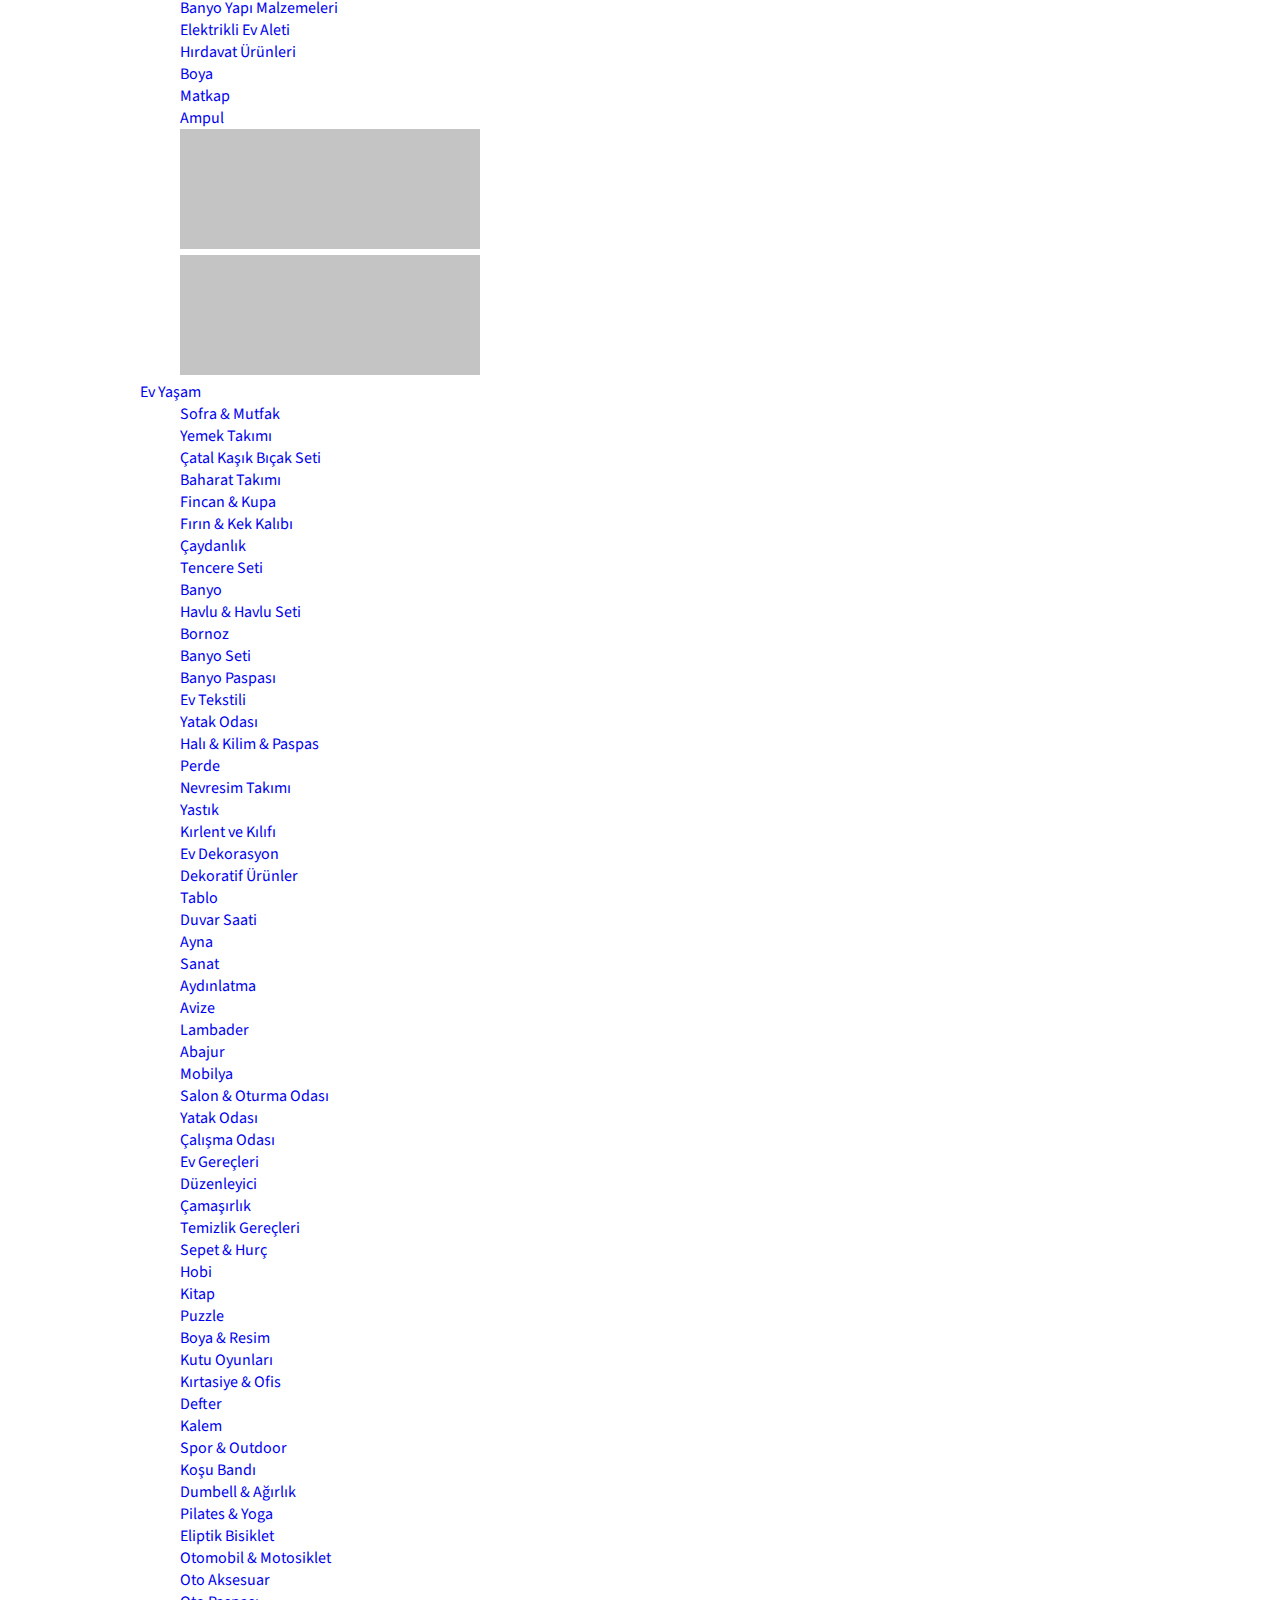
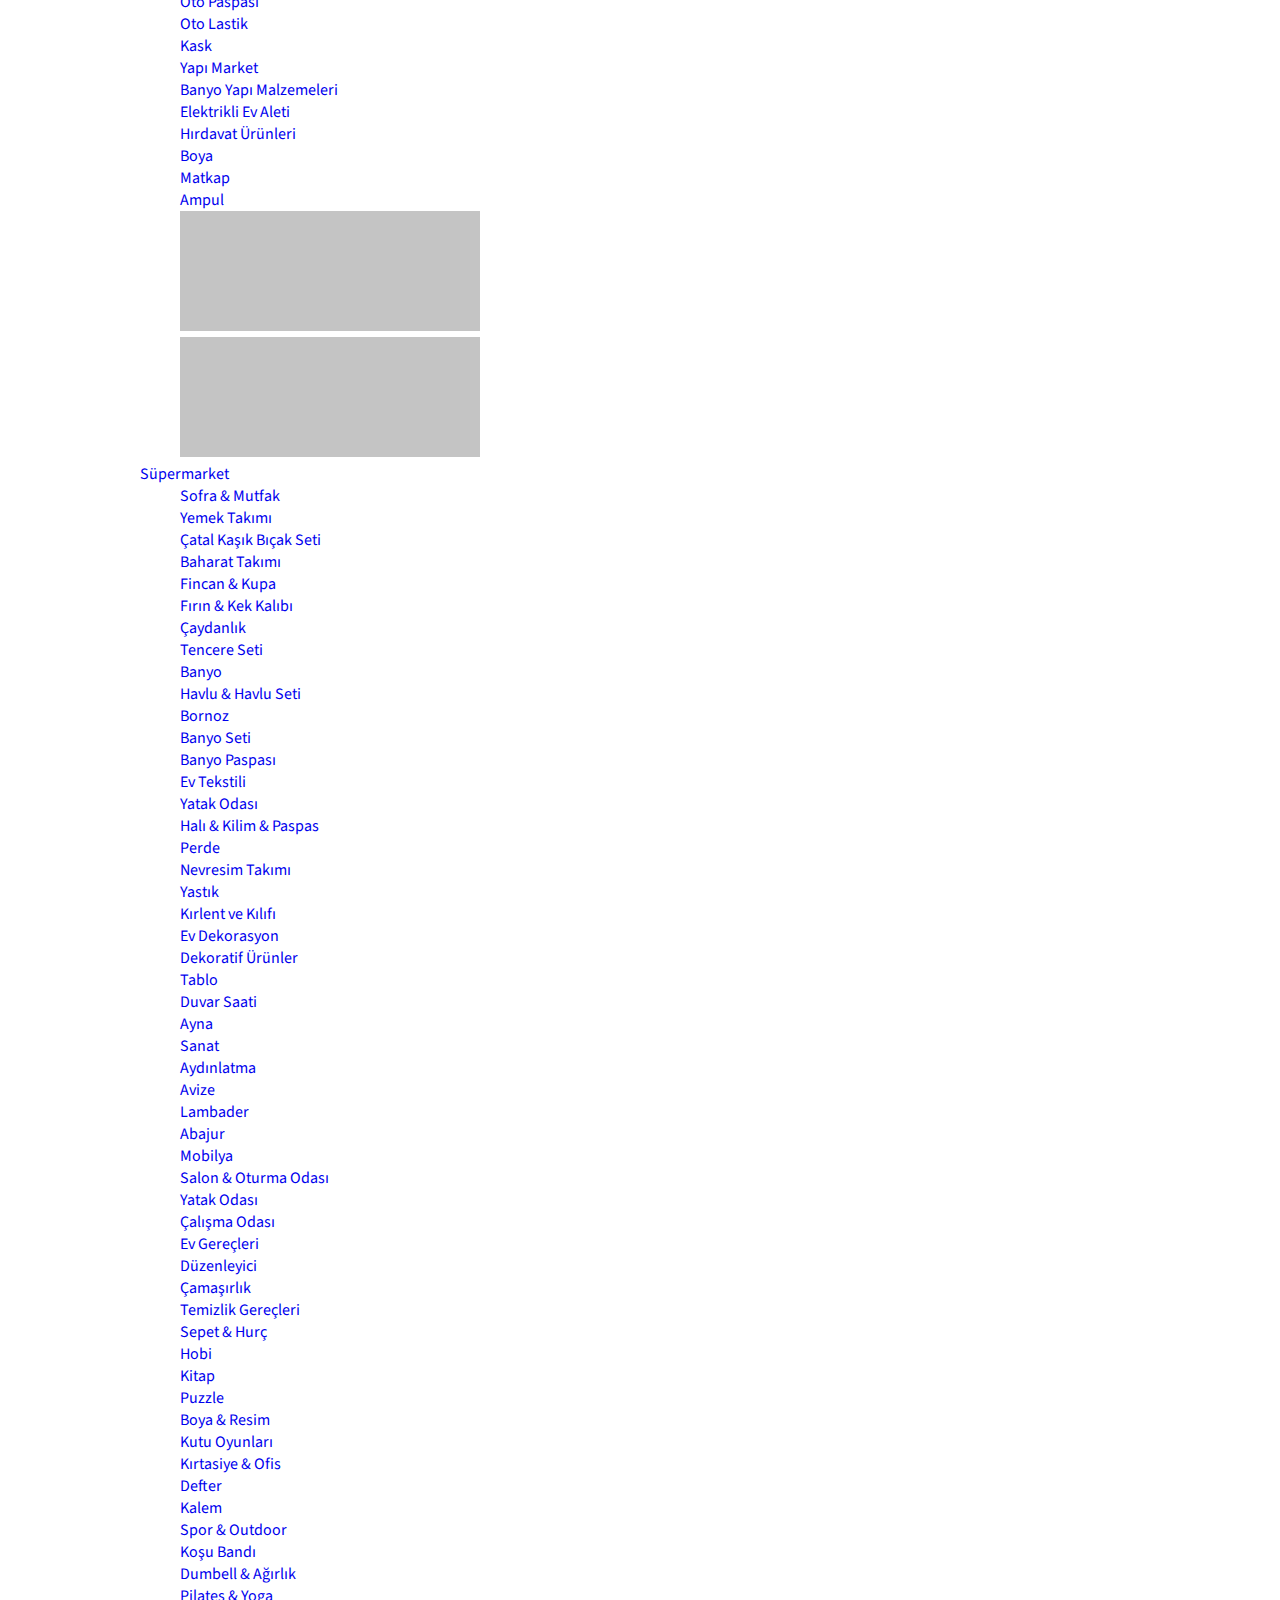
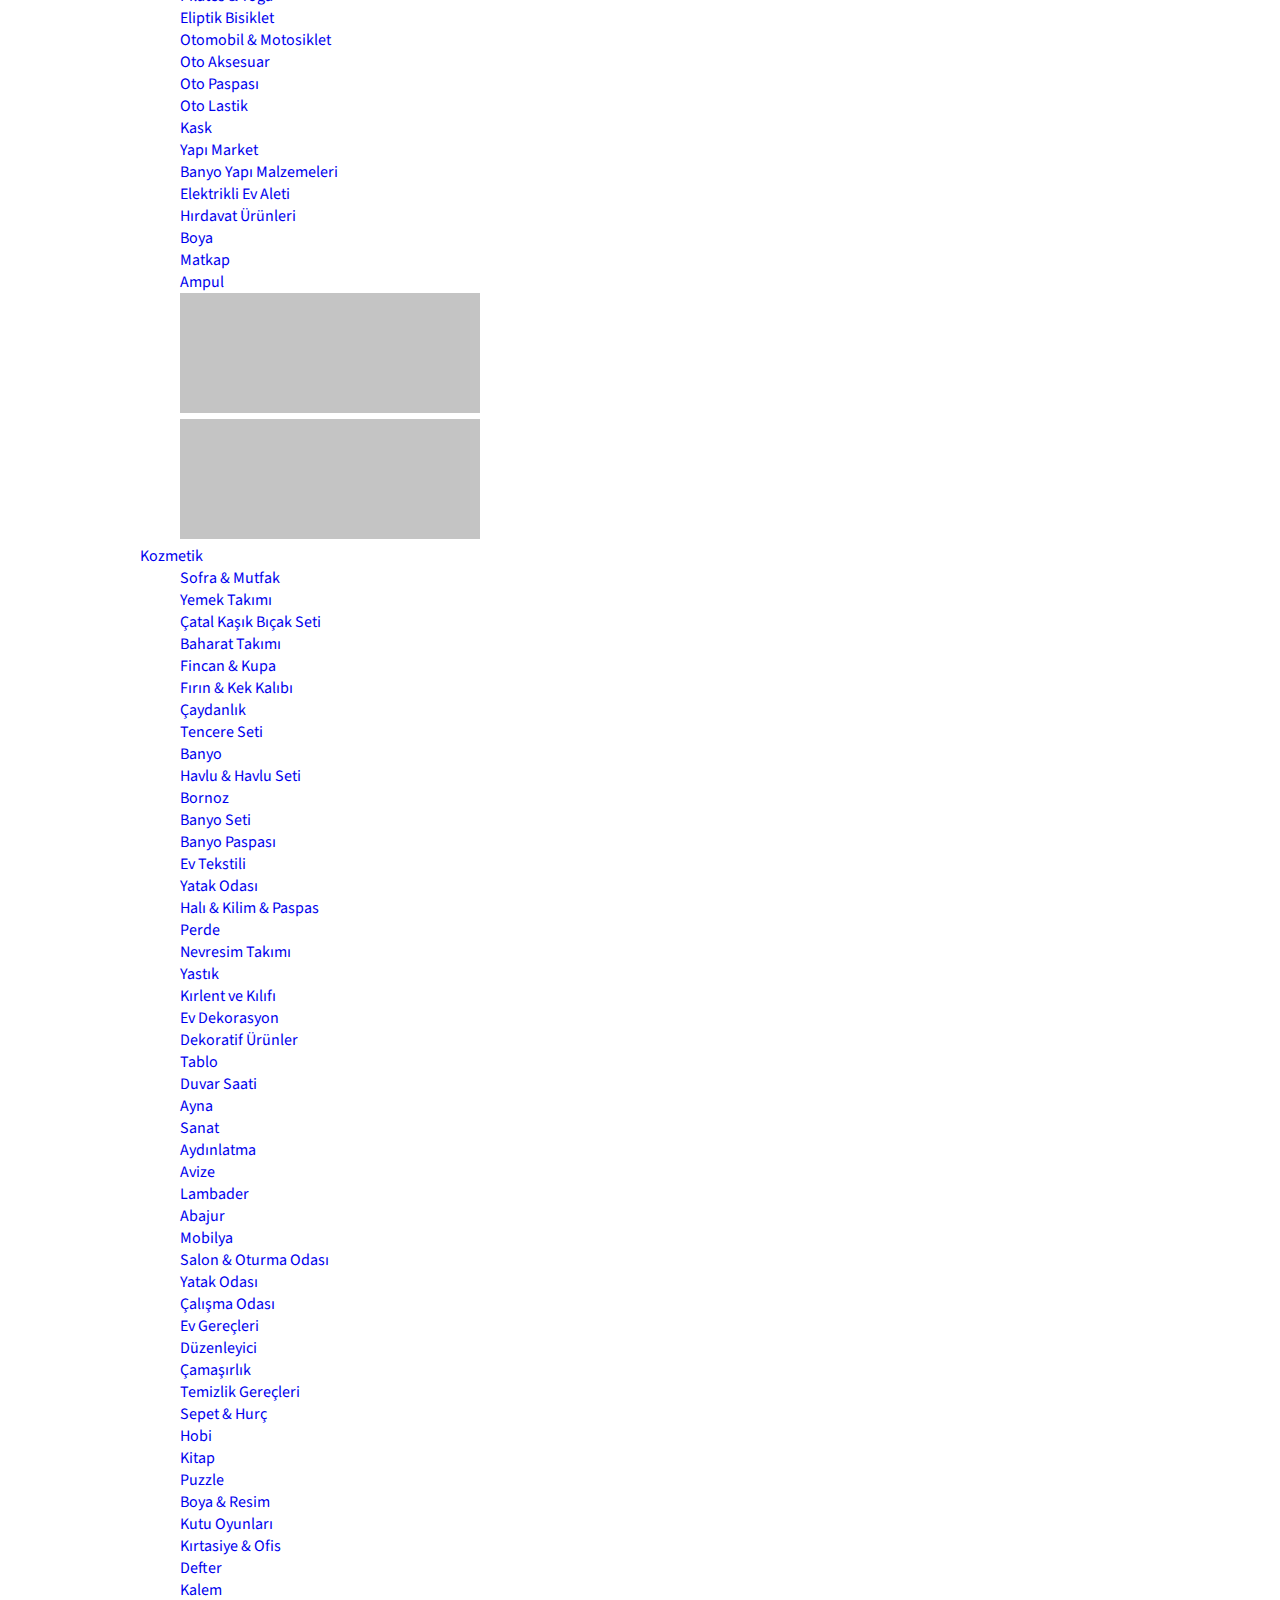
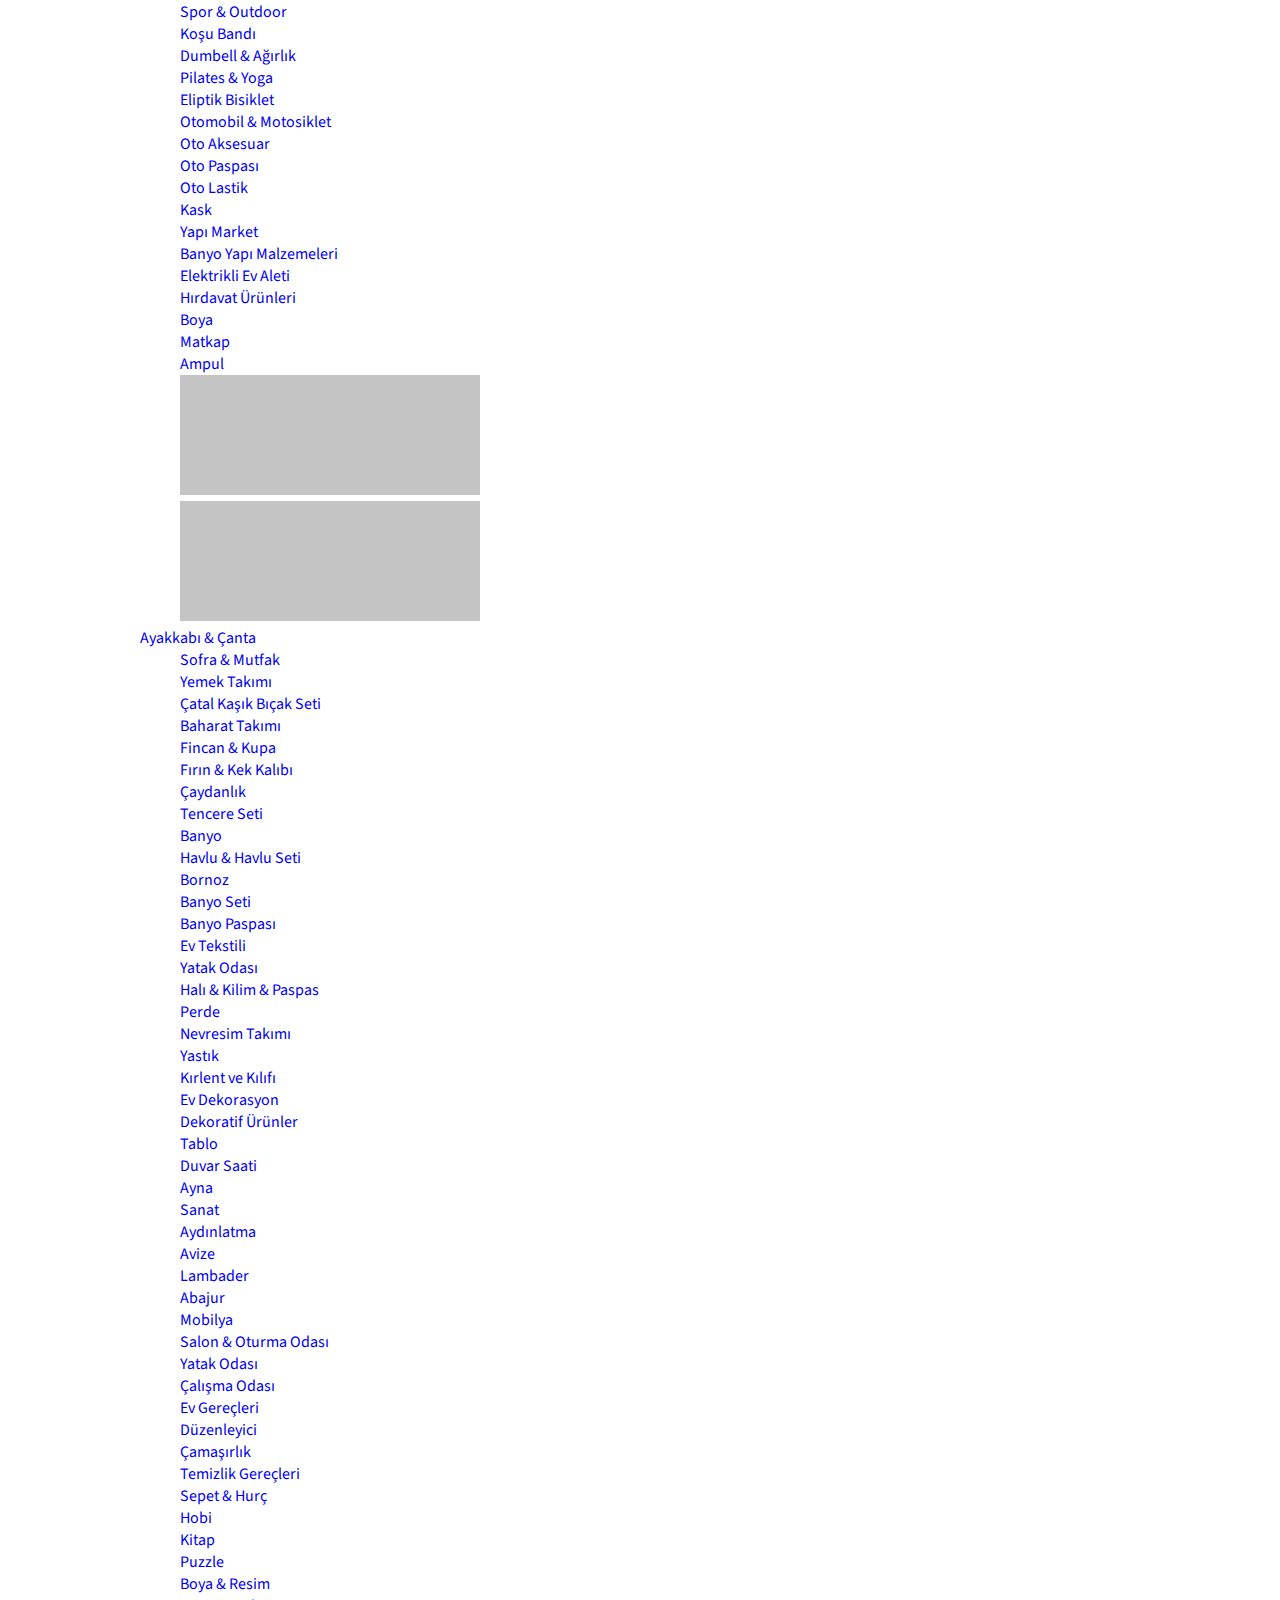
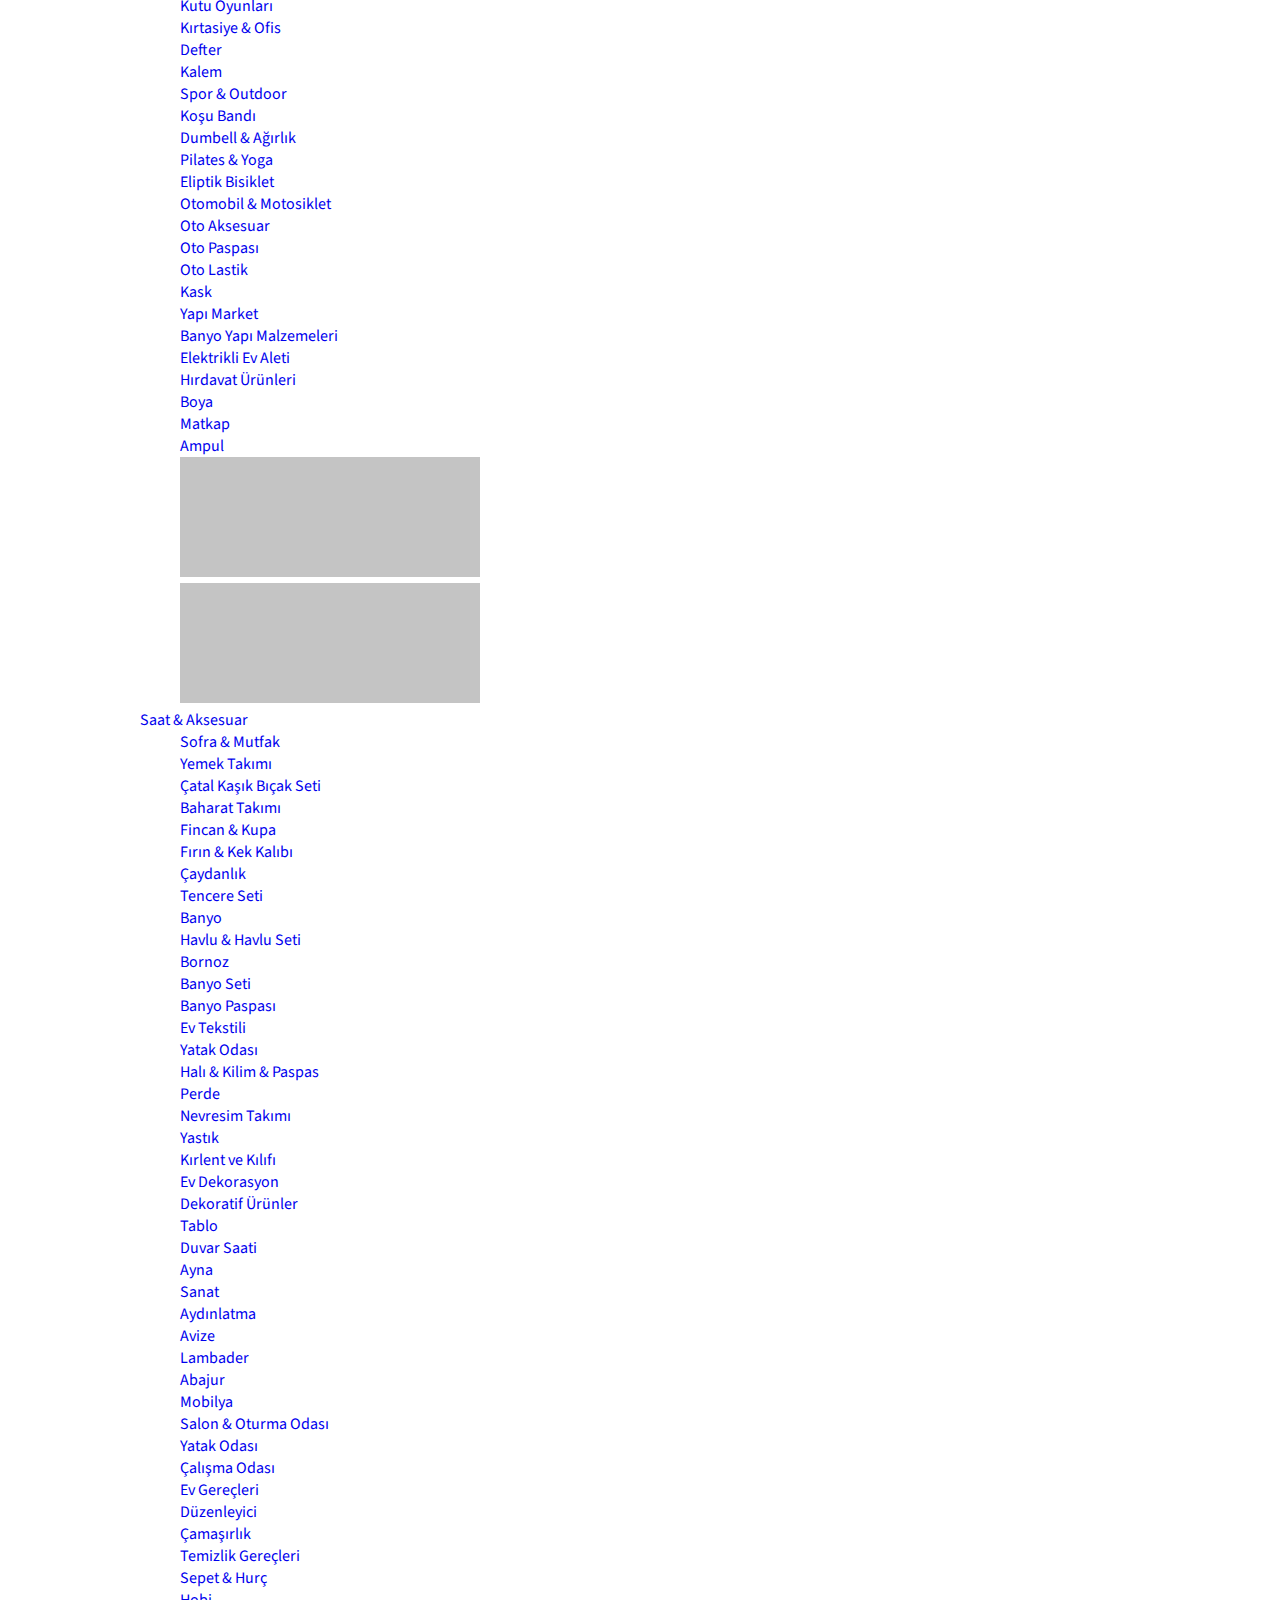
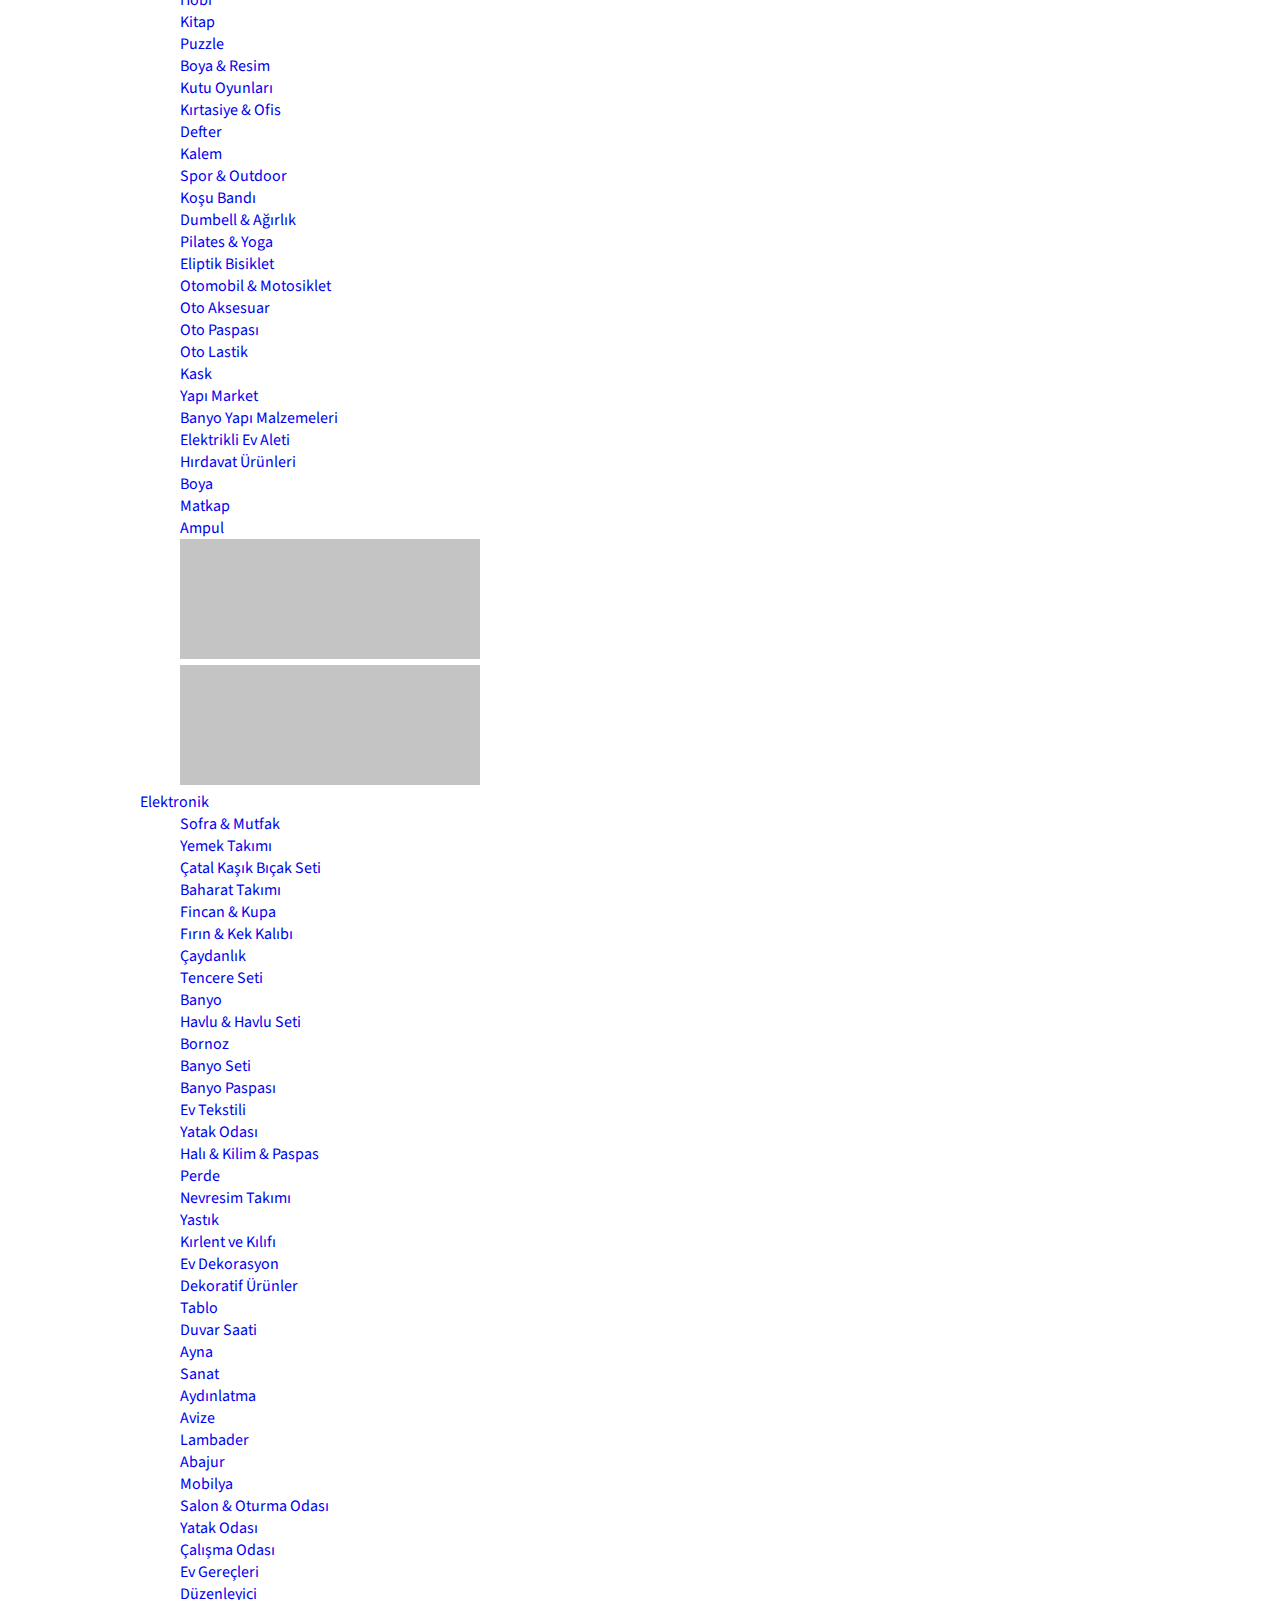
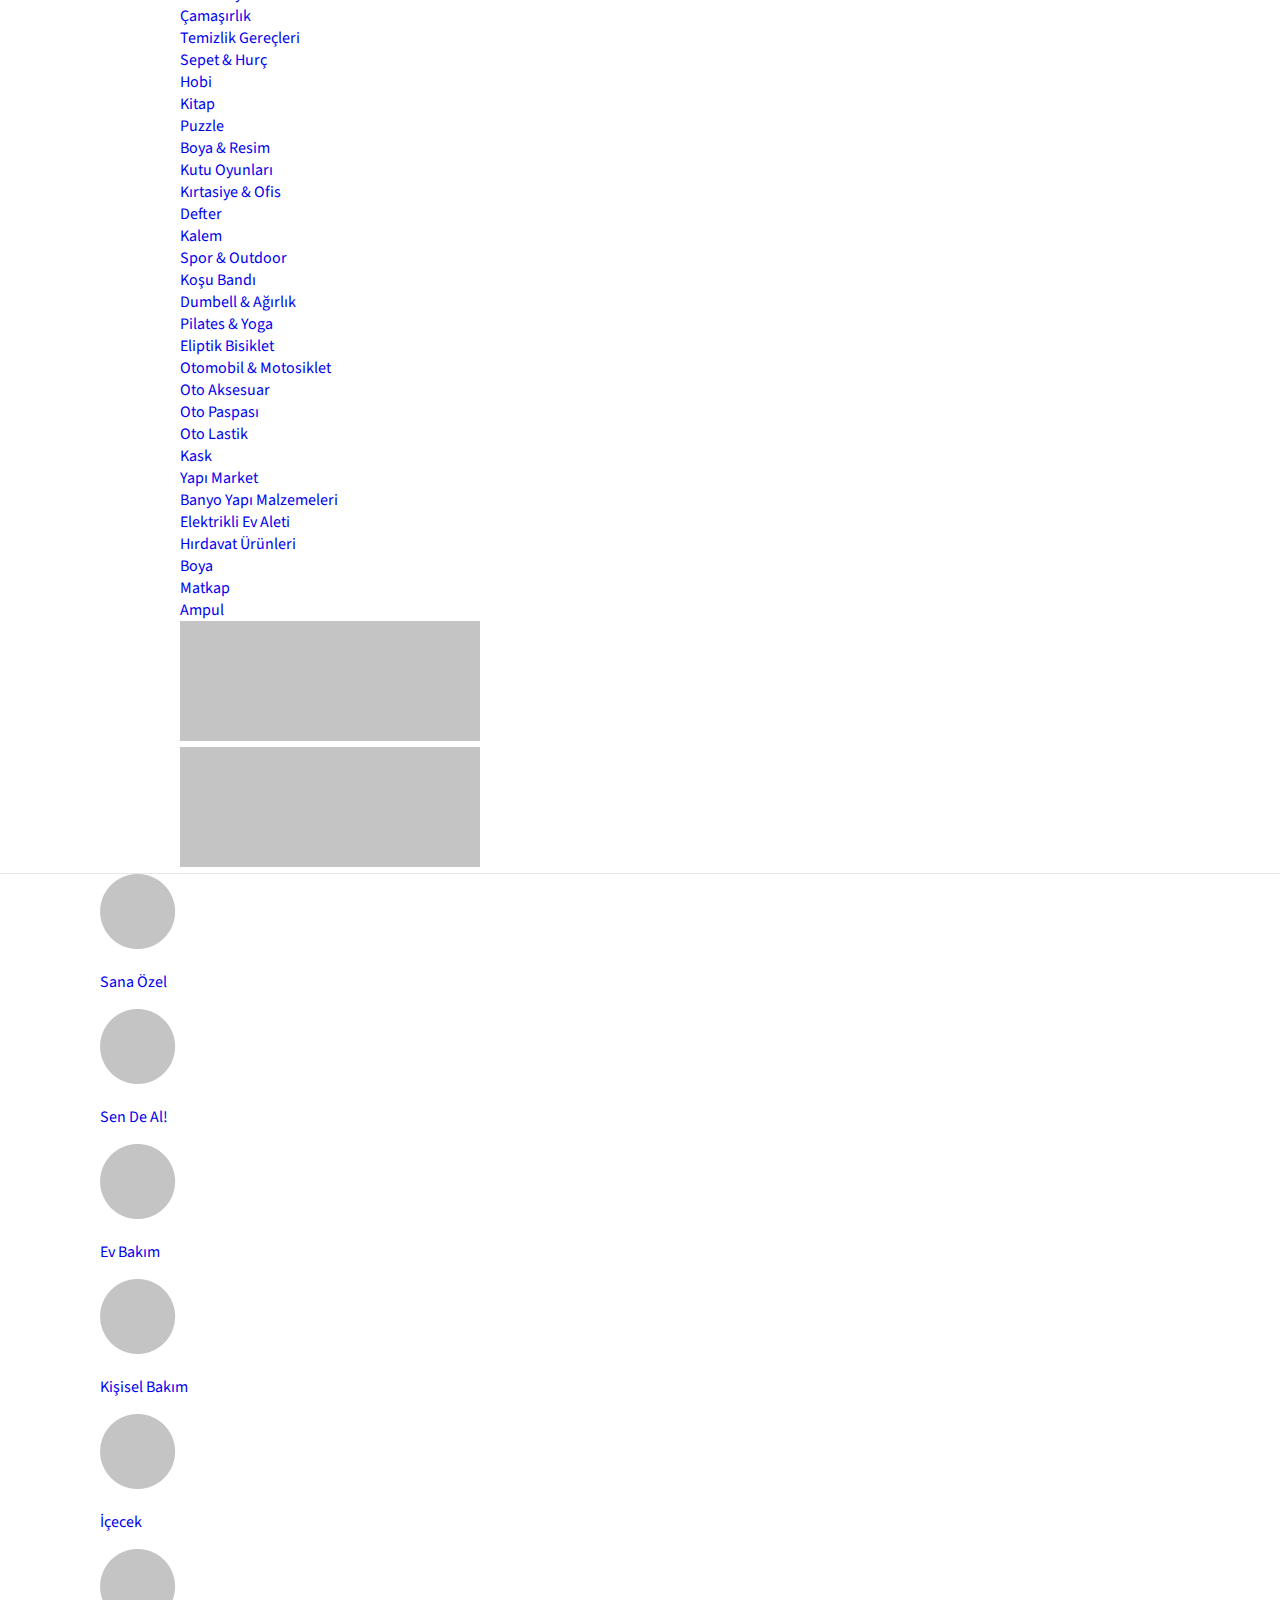
==== commit a8388ce0: "space" ====
--- a/index.html
+++ b/index.html
@@ -14,13 +14,14 @@
       href="https://fonts.googleapis.com/css2?family=Source+Sans+Pro:wght@400;600&display=swap"
       rel="stylesheet"
     />
-    <link rel="stylesheet" href="./assets/styles/landing-page-main.css" />
+    <link rel="stylesheet" href="styles.css" />
   </head>
+
   <body>
-    <div class="container__header">
+    <div class="container">
       <section class="top-banner">
         <img
-          src="./assets/images/top-banner.jpg"
+          src="assets/images/top-banner.jpg"
           alt="Trendyol üst kampanya banner"
         />
       </section>
@@ -34,8 +35,8 @@
         </div>
 
         <div class="logo-search-account-container">
-          <a href="index.html">
-            <img src="./assets/images/logo.svg" alt="Trendyol Logo" />
+          <a href="/">
+            <img src="assets/images/logo.svg" alt="Trendyol Logo" />
           </a>
           <form class="search" action="" method="POST">
             <input
@@ -278,14 +279,14 @@
       </header>
     </div>
     <nav class="header-tabs-navigation">
-      <ul class="header-tabs container__header">
+      <ul class="header-tabs container">
         <li>
           <a href="#">Kadın</a>
           <div class="sub-nav">
             <div class="sub-nav-column">
               <ul class="sub-nav-list">
                 <li class="sub-nav-list-item">
-                  <a href="product-listing.html">Sofra & Mutfak</a>
+                  <a href="#">Sofra & Mutfak</a>
                 </li>
                 <li class="sub-nav-list-item"><a href="#">Yemek Takımı</a></li>
                 <li class="sub-nav-list-item">
@@ -1713,7 +1714,8 @@
       </ul>
     </nav>
 
-      <section class="container__header stories">
+    <main class="container">
+      <div class="circled-slider">
         <a href="#">
           <img src="assets/images/75x75.png" alt="75x75" />
           <p>Sana Özel</p>
@@ -1758,13 +1760,34 @@
           <img src="assets/images/75x75.png" alt="75x75" />
           <p>Aksesuar</p>
         </a>
-      </section>
+      </div>
 
       <div class="main-sections">
         <div class="left-first-section">
           <div class="bottom-navbar">
             <p>
               <a href="#"> Flaş 500 Ürün Saat & Gözlük</a>
+            </p>
+            <p class="start-shop">
+              <a href="#">Alışverişe başla</a>
+
+              <svg
+                class="left-arrow"
+                width="7"
+                height="12"
+                viewBox="0 0 7 12"
+                fill="none"
+                xmlns="http://www.w3.org/2000/svg"
+              >
+                <path
+                  fill-rule="evenodd"
+                  clip-rule="evenodd"
+                  d="M4.89284 5.97711L1.1733 1.85313C0.997273 1.65796 0.997273 1.34154 1.1733 1.14637C1.34932 0.951209 1.63472 0.951209 1.81075 1.14637L5.84377 5.61789C5.87996 5.65801 5.9087 5.70328 5.93001 5.75155C6.0349 5.9126 6.02196 6.13875 5.89119 6.28373L1.7463 10.8793C1.60117 11.0402 1.36591 11.0402 1.22078 10.8793L1.10885 10.7553C0.963718 10.5944 0.963718 10.3335 1.10885 10.1726L4.89284 5.97711Z"
+                  fill="white"
+                  stroke="white"
+                  stroke-width="0.3"
+                />
+              </svg>
             </p>
           </div>
         </div>
@@ -1799,5 +1822,6 @@
         </div>
         <div class="right-second-section"></div>
       </div>
+    </main>
   </body>
 </html>
--- a/styles.css
+++ b/styles.css
@@ -0,0 +1,389 @@
+:root {
+  --primary-color: #f27a1a;
+  --account-link-color: #333;
+  --account-link-hover-color: var(--primary-color);
+}
+
+html,
+body {
+  height: 100%;
+  margin: 0;
+  padding: 0;
+  font-family: "Source Sans Pro", sans-serif;
+}
+
+* {
+  box-sizing: border-box;
+}
+
+a {
+  text-decoration: none;
+}
+
+ul {
+  list-style: none;
+}
+
+.container {
+  width: 1080px;
+  margin: 0 auto;
+}
+
+.header-links {
+  display: flex;
+  justify-content: flex-end;
+  gap: 30px;
+}
+.header-links a {
+  color: #999999;
+  font-size: 12px;
+}
+.header-links a:hover {
+  color: #666666;
+}
+
+.logo-search-account-container {
+  display: grid;
+  grid-template-columns: 140px 1fr 335px;
+  margin-top: 10px;
+}
+
+.search {
+  display: flex;
+  align-items: center;
+  justify-content: flex-end;
+  height: 42px;
+  background-color: #f3f3f3;
+  border-radius: 6px;
+  padding: 10px;
+  border: 1px solid #f3f3f3;
+  border-bottom: none;
+  position: relative;
+}
+
+.search:focus-within {
+  border: 1px solid var(--primary-color);
+  border-bottom: none;
+  border-bottom-left-radius: 0;
+  border-bottom-right-radius: 0;
+}
+
+.search input {
+  flex: 1;
+  background: none;
+  border: none;
+  outline: none;
+  font-size: 12px;
+}
+
+.search input::-webkit-search-cancel-button {
+  -webkit-appearance: none;
+}
+
+.search button {
+  background: none;
+  border: none;
+}
+.search-history-container {
+  display: none;
+}
+
+.search:focus-within .search-history-container {
+  display: block;
+  position: absolute;
+  background-color: #fff;
+  width: 100.3%;
+  height: 167px;
+  top: 41px;
+  left: -1px;
+  border: 1px solid var(--primary-color);
+  z-index: 2;
+}
+
+.search-history-container-header {
+  display: flex;
+  align-items: center;
+  justify-content: space-between;
+  padding: 0 10px 0 18px;
+  font-size: 12px;
+}
+.search-history-container-header h6 {
+  color: var(--primary-color);
+  font-size: 12px;
+  margin: 12px 0;
+}
+.search-history-container-header a {
+  color: #333;
+}
+
+.search-history-container ul {
+  margin: 0;
+  padding-left: 18px;
+  font-size: 12px;
+}
+.search-history-container ul li {
+  margin-bottom: 5px;
+  color: #333;
+}
+.search-history-container ul li a {
+  color: #333;
+}
+
+.account-list {
+  display: flex;
+  justify-content: flex-end;
+  gap: 30px;
+  font-size: 12px;
+  height: 100%;
+  margin: 0;
+}
+ul.account-list > li {
+  height: 100%;
+  display: flex;
+}
+
+.account-list li a {
+  display: flex;
+  align-items: center;
+  gap: 5px;
+  color: var(--account-link-color);
+}
+
+.account-list li a:hover {
+  color: var(--primary-color);
+}
+
+.account-list li a:hover svg path {
+  fill: var(--account-link-hover-color);
+}
+
+.user-menu {
+  display: none;
+  width: 170px;
+  height: 289px;
+  padding: 15px 10px;
+  background-color: #fff;
+  border: 1px solid #e6e6e6;
+  box-shadow: 0px 3px 10px rgba(0, 0, 0, 0.07);
+}
+
+.account-list li:first-child {
+  color: var(--primary-color);
+}
+.account-list li:hover {
+  position: relative;
+}
+.account-list li:hover .user-menu {
+  display: block;
+  position: absolute;
+  top: 90%;
+  left: -60px;
+  cursor: pointer;
+  z-index: 2;
+}
+.user-menu li {
+  margin-bottom: 15px;
+}
+
+.header-tabs-navigation {
+  border-bottom: 1px solid #e8e8e8;
+}
+
+<<<<<<< HEAD
+.main-content .menu-links ul{
+    display: flex;
+    gap: 15px;
+    padding: 0;
+=======
+.header-tabs {
+  display: flex;
+  justify-content: space-between;
+  padding: 0;
+  /* padding-left: 23px; */
+  margin-top: 30px;
+  position: relative;
+}
+
+.header-tabs li {
+  padding: 2.5px 20px;
+  z-index: 1;
+}
+.header-tabs li:hover {
+  box-shadow: inset 0 -2px var(--primary-color);
+>>>>>>> test-merge-2
+}
+
+.header-tabs li a {
+  color: #333;
+  font-weight: 600;
+  font-size: 14px;
+  text-transform: uppercase;
+}
+.header-tabs li:hover a {
+  color: var(--primary-color);
+}
+
+.header-tabs li .sub-nav {
+  display: none;
+  position: absolute;
+  width: 1085px;
+  height: 360px;
+  left: 0;
+  top: 26px;
+  padding: 0;
+  background-color: #fff;
+  box-shadow: 0px 3px 10px rgba(0, 0, 0, 0.1);
+}
+
+.header-tabs li:hover .sub-nav {
+  display: flex;
+  padding: 25px 30px 0 25px;
+  justify-content: space-between;
+}
+
+.header-tabs li:hover .sub-nav-list {
+  padding: 0;
+  margin: 0;
+  margin-bottom: 20px;
+}
+
+.header-tabs li:hover .sub-nav-list-item {
+  padding: 0;
+  margin: 0;
+  box-shadow: none;
+}
+.header-tabs li:hover .sub-nav-list-item img {
+  margin-bottom: 20px;
+}
+
+.header-tabs li:hover .sub-nav-list-item a {
+  color: #666;
+  font-weight: normal;
+  text-transform: capitalize;
+  font-size: 13px;
+}
+.header-tabs li:hover .sub-nav-list-item:first-child a {
+  color: #333;
+  font-size: 15px;
+}
+
+.header-tabs li:hover .sub-nav-list-item a:hover {
+  color: var(--primary-color);
+  text-decoration: underline;
+}
+
+.circled-slider {
+  margin: 0;
+  padding: 0;
+  display: flex;
+  gap: 25px;
+  margin-top: 30px;
+  text-align: center;
+}
+.circled-slider a {
+  display: flex;
+  flex-direction: column;
+  gap: 10px;
+}
+.circled-slider a p {
+  margin: 0;
+  padding: 0;
+  font-size: 12px;
+  color: #333;
+}
+
+.main-sections {
+  width: 1100px;
+  height: 100%;
+  margin: 0 auto;
+  display: grid;
+  grid-template-columns: 750px 20px 330px;
+  padding-top: 20px;
+}
+
+.main-sections div {
+}
+
+.left-first-section {
+  background: #c4c4c4;
+  grid-column-start: 1;
+  grid-column-end: 2;
+  width: 750px;
+  height: 340px;
+}
+.left-second-section {
+  background: #c4c4c4;
+  grid-column-start: 1;
+  grid-column-end: 2;
+  width: 750px;
+  height: 340px;
+}
+
+.right-first-section {
+  background: #c4c4c4;
+  grid-column-start: 3;
+  grid-column-end: 4;
+  width: 330px;
+  height: 330px;
+  margin-bottom: 40px;
+}
+
+.right-second-section {
+  background: #c4c4c4;
+  grid-column-start: 3;
+  grid-column-end: 4;
+  width: 330px;
+  height: 330px;
+}
+
+.alt-alan {
+  grid-column-start: 2;
+  grid-column-end: 4;
+  background: springgreen;
+}
+
+.left-first-section,
+.left-second-section {
+  position: relative;
+}
+
+.left-second-section {
+  border: 1px solid #ff671d;
+}
+
+.main-sections .bottom-navbar {
+  position: absolute;
+  bottom: 0;
+  padding: 6px 33px 6px 18px;
+  font-weight: 400;
+  width: 100%;
+  display: flex;
+  justify-content: space-between;
+}
+
+.main-sections p {
+  margin: 0;
+}
+
+.main-sections a {
+  margin: 0;
+  color: white;
+  font-size: 14px;
+}
+
+.main-sections .left-first-section .bottom-navbar {
+  background: #1b1b1b;
+}
+
+.main-sections .left-second-section .bottom-navbar {
+  background: #ff671d;
+}
+
+.main-sections .left-arrow {
+  margin-left: 7px;
+}
+
+.main-sections .start-shop {
+  display: flex;
+  align-items: center;
+}
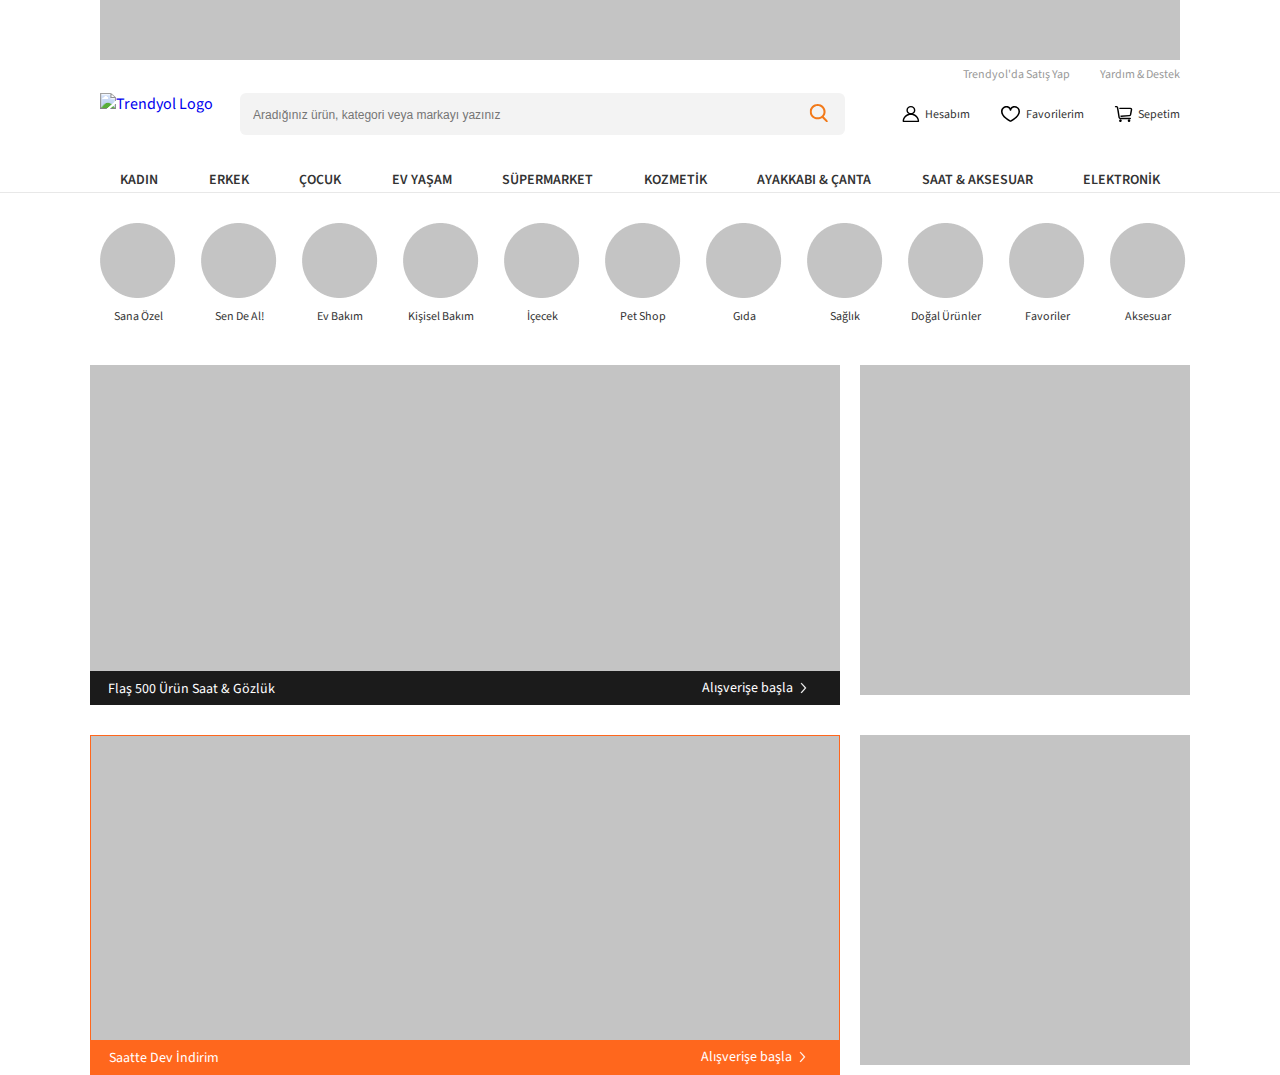
==== commit 13edfd82: "Merge remote-tracking branch 'origin/navbar' into main" ====
--- a/index.html
+++ b/index.html
@@ -14,14 +14,14 @@
       href="https://fonts.googleapis.com/css2?family=Source+Sans+Pro:wght@400;600&display=swap"
       rel="stylesheet"
     />
-    <link rel="stylesheet" href="styles.css" />
+    <link rel="stylesheet" href="./assets/styles/landing-page-main.css" />
   </head>
 
   <body>
-    <div class="container">
+    <div class="container__header">
       <section class="top-banner">
         <img
-          src="assets/images/top-banner.jpg"
+          src="./assets/images/top-banner.jpg"
           alt="Trendyol üst kampanya banner"
         />
       </section>
@@ -35,8 +35,8 @@
         </div>
 
         <div class="logo-search-account-container">
-          <a href="/">
-            <img src="assets/images/logo.svg" alt="Trendyol Logo" />
+          <a href="index.html">
+            <img src="./assets/images/logo.svg" alt="Trendyol Logo" />
           </a>
           <form class="search" action="" method="POST">
             <input
@@ -279,14 +279,14 @@
       </header>
     </div>
     <nav class="header-tabs-navigation">
-      <ul class="header-tabs container">
+      <ul class="header-tabs container__header">
         <li>
           <a href="#">Kadın</a>
           <div class="sub-nav">
             <div class="sub-nav-column">
               <ul class="sub-nav-list">
                 <li class="sub-nav-list-item">
-                  <a href="#">Sofra & Mutfak</a>
+                  <a href="product-listing.html">Sofra & Mutfak</a>
                 </li>
                 <li class="sub-nav-list-item"><a href="#">Yemek Takımı</a></li>
                 <li class="sub-nav-list-item">
@@ -1714,8 +1714,7 @@
       </ul>
     </nav>
 
-    <main class="container">
-      <div class="circled-slider">
+      <section class="container__header stories">
         <a href="#">
           <img src="assets/images/75x75.png" alt="75x75" />
           <p>Sana Özel</p>
@@ -1760,7 +1759,7 @@
           <img src="assets/images/75x75.png" alt="75x75" />
           <p>Aksesuar</p>
         </a>
-      </div>
+      </section>
 
       <div class="main-sections">
         <div class="left-first-section">
@@ -1822,6 +1821,5 @@
         </div>
         <div class="right-second-section"></div>
       </div>
-    </main>
   </body>
 </html>
--- a/assets/styles/landing-page-main.css
+++ b/assets/styles/landing-page-main.css
@@ -0,0 +1,116 @@
+@import "./common/_reset.css";
+@import "./common/_variables.css";
+@import "./common/_header.css";
+
+.stories {
+    /* margin: 0; */
+    padding: 0;
+    display: flex;
+    gap: 25px;
+    margin: 30px auto 40px auto;
+    text-align: center;
+  }
+  
+  .stories a {
+    display: flex;
+    flex-direction: column;
+    gap: 10px;
+  }
+  
+  .stories a p {
+    margin: 0;
+    padding: 0;
+    font-size: 12px;
+    color: #333;
+  }
+  
+.main-sections {
+    width: 1100px;
+    height: 100%;
+    margin: 0 auto;
+    display: grid;
+    grid-template-columns: 750px 20px 330px;
+  }
+  
+  
+  .left-first-section {
+    background: #c4c4c4;
+    grid-column-start: 1;
+    grid-column-end: 2;
+    width: 750px;
+    height: 340px;
+  }
+  
+  .left-second-section {
+    background: #c4c4c4;
+    grid-column-start: 1;
+    grid-column-end: 2;
+    width: 750px;
+    height: 340px;
+  }
+  
+  .right-first-section {
+    background: #c4c4c4;
+    grid-column-start: 3;
+    grid-column-end: 4;
+    width: 330px;
+    height: 330px;
+    margin-bottom: 40px;
+  }
+  
+  .right-second-section {
+    background: #c4c4c4;
+    grid-column-start: 3;
+    grid-column-end: 4;
+    width: 330px;
+    height: 330px;
+  }
+    
+  .left-first-section,
+  .left-second-section {
+    position: relative;
+  }
+  
+  .left-second-section {
+    border: 1px solid #ff671d;
+  }
+  
+  .main-sections .bottom-navbar {
+    position: absolute;
+    bottom: 0;
+    padding: 6px 33px 6px 18px;
+    font-weight: 400;
+    width: 100%;
+    display: flex;
+    justify-content: space-between;
+  }
+  
+  .main-sections p {
+    margin: 0;
+  }
+  
+  .main-sections a {
+    margin: 0;
+    color: white;
+    font-size: 14px;
+  }
+  
+  .main-sections .left-first-section .bottom-navbar {
+    background: #1b1b1b;
+  }
+  
+  .main-sections .left-second-section .bottom-navbar {
+    background: #ff671d;
+  }
+  
+  .main-sections .left-arrow {
+    margin-left: 7px;
+  }
+  
+  .main-sections .start-shop {
+    display: flex;
+    align-items: center;
+  }
+
+
+
